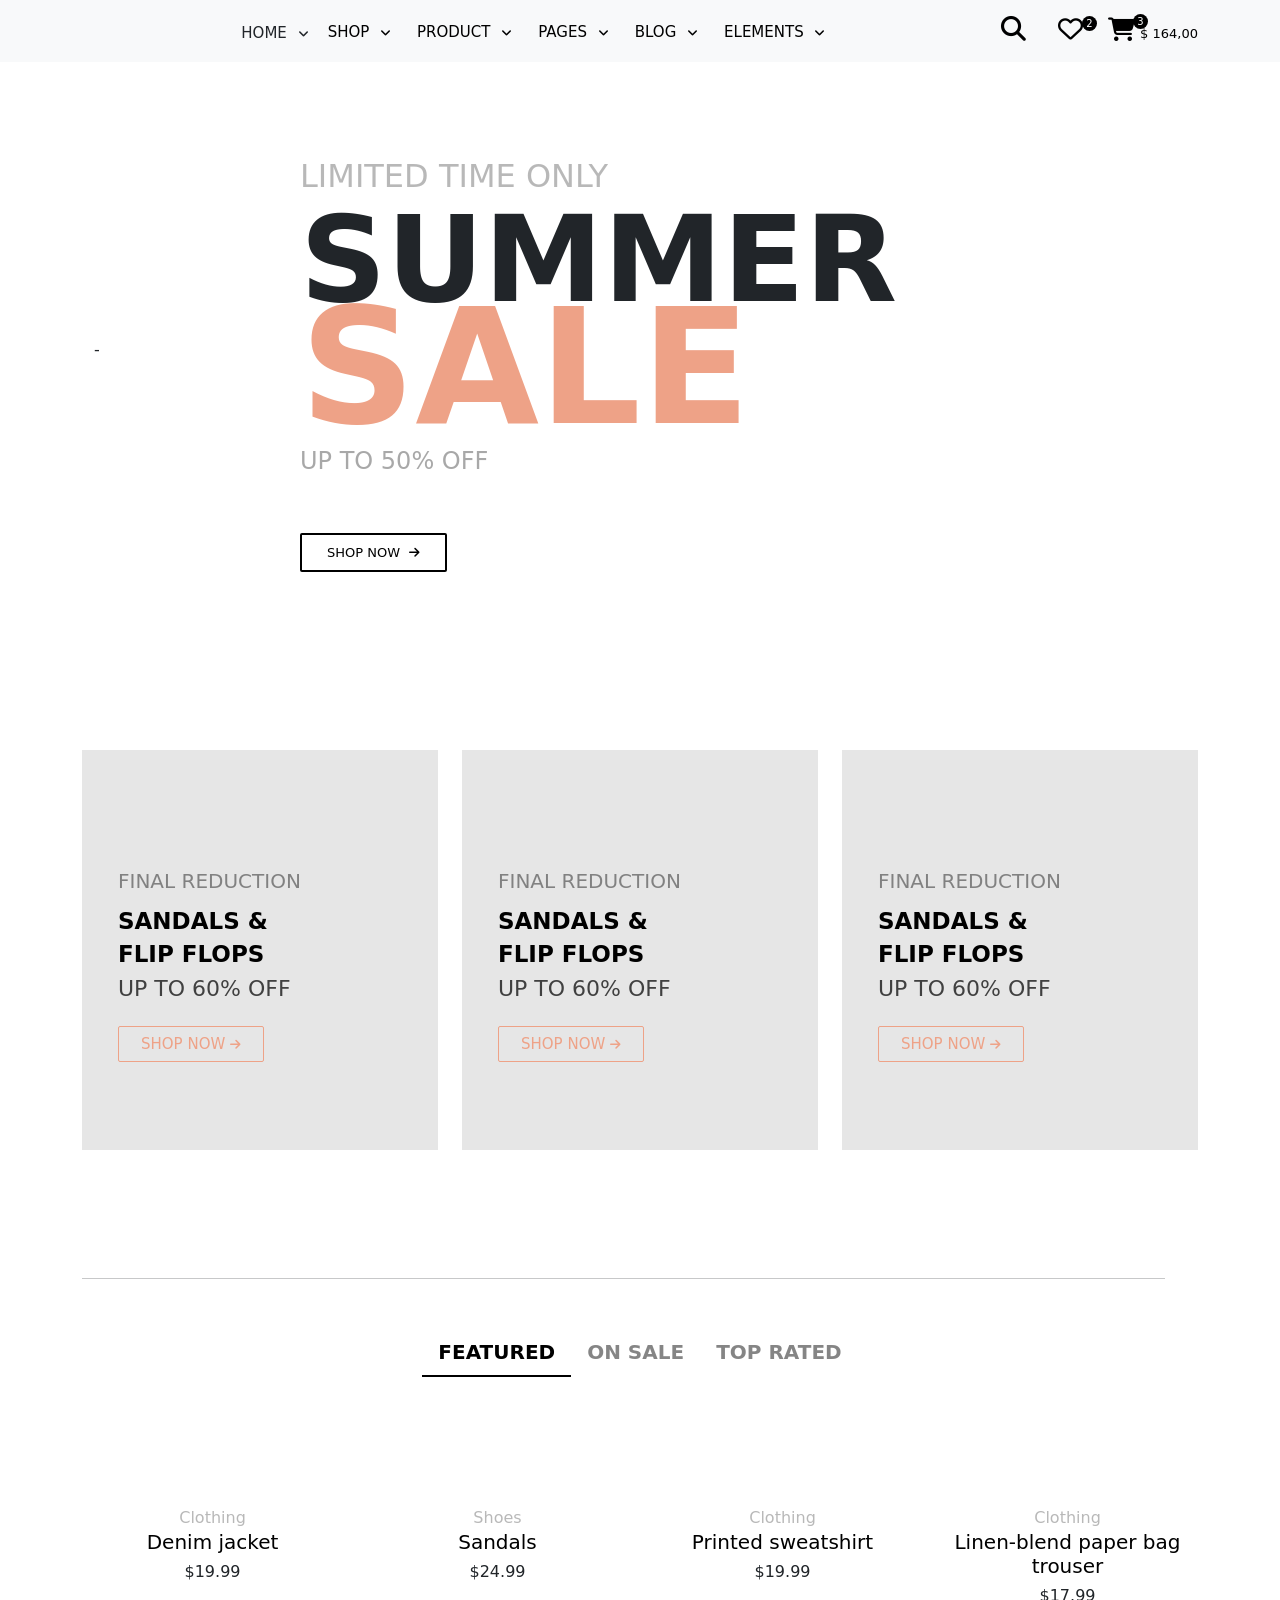
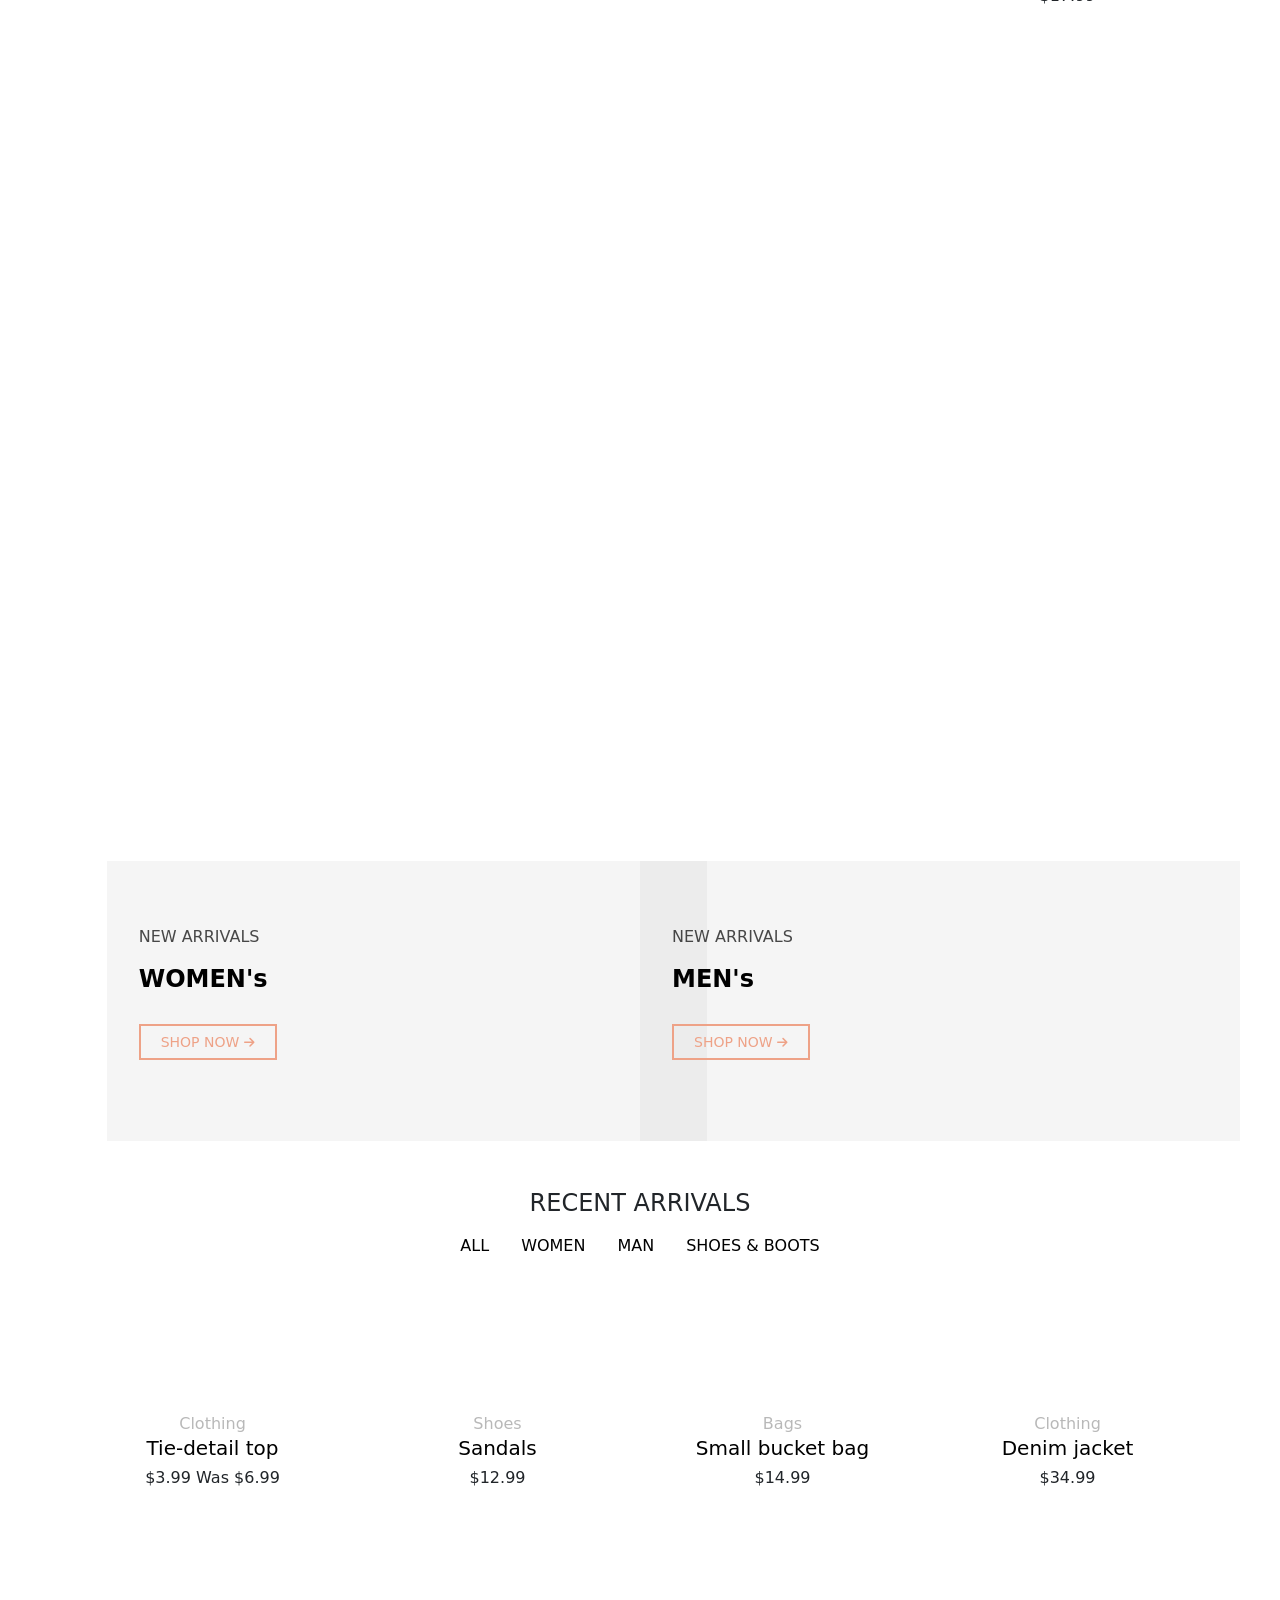
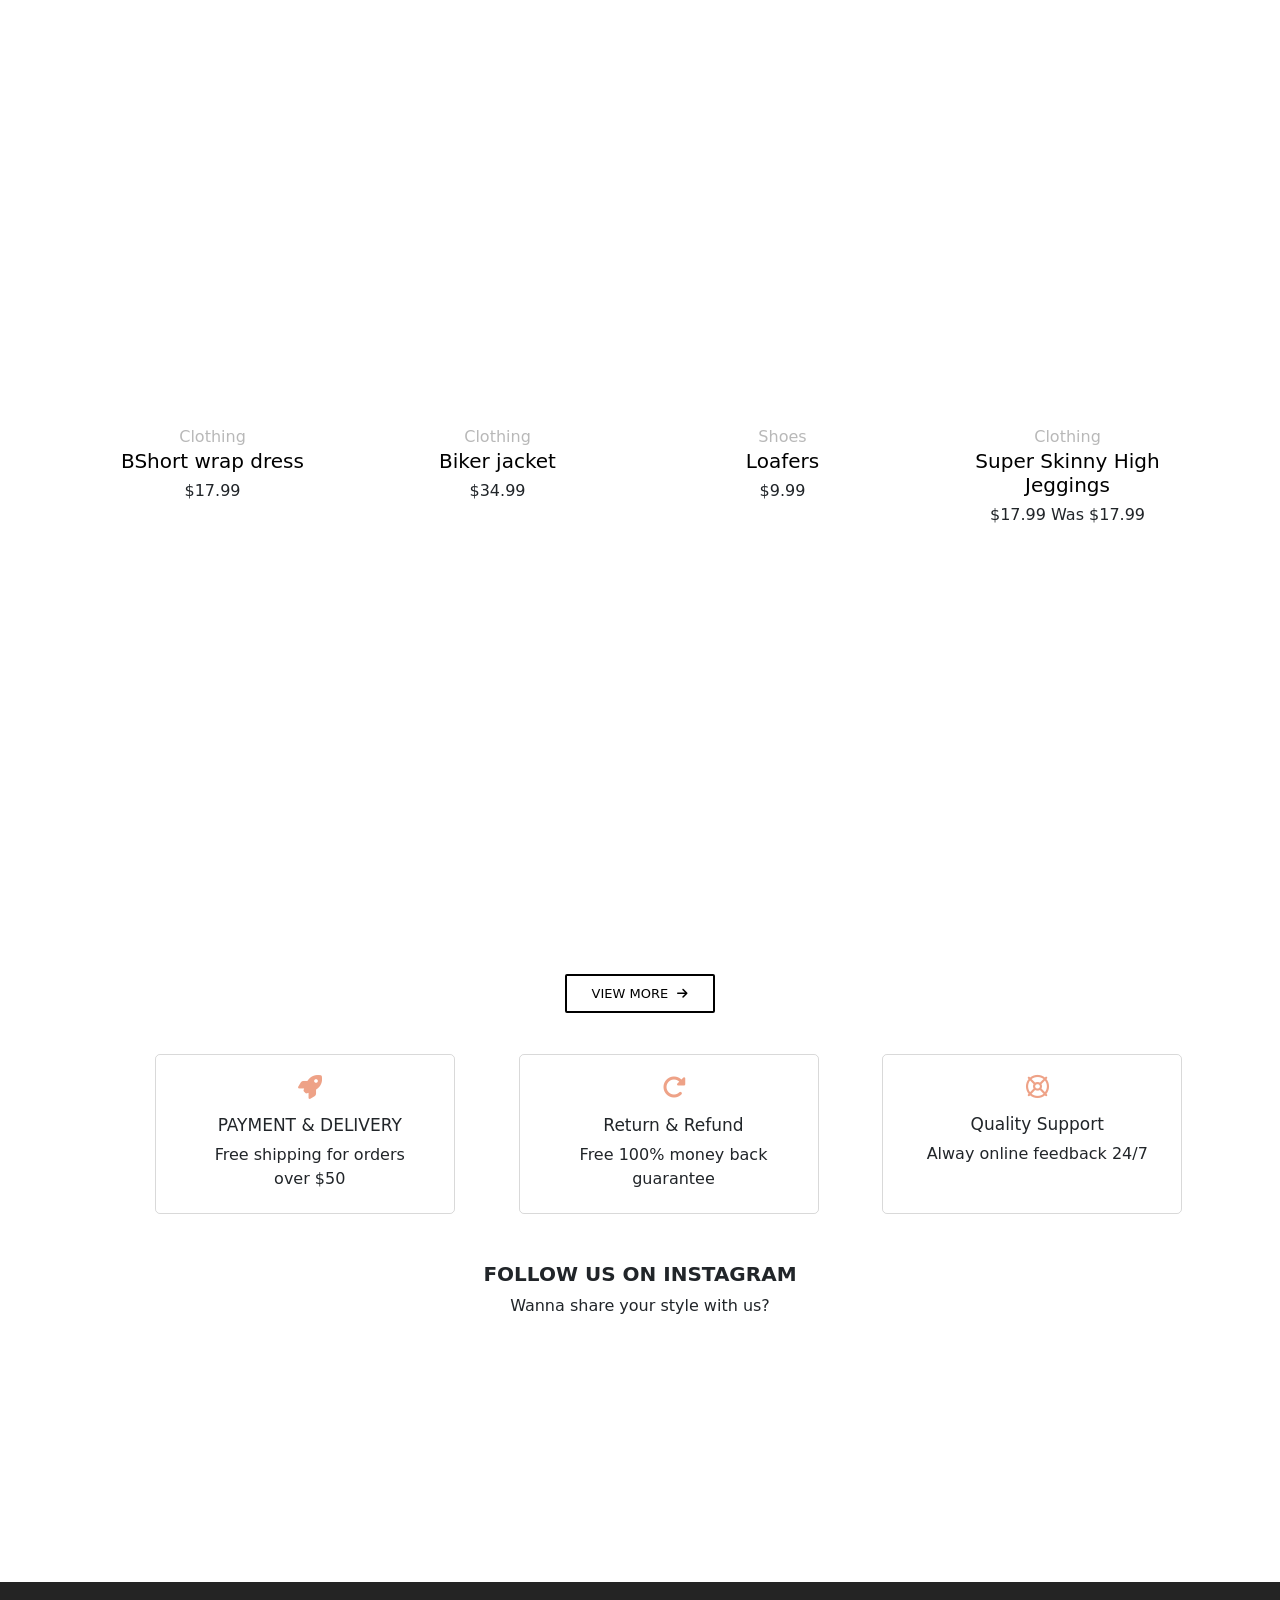
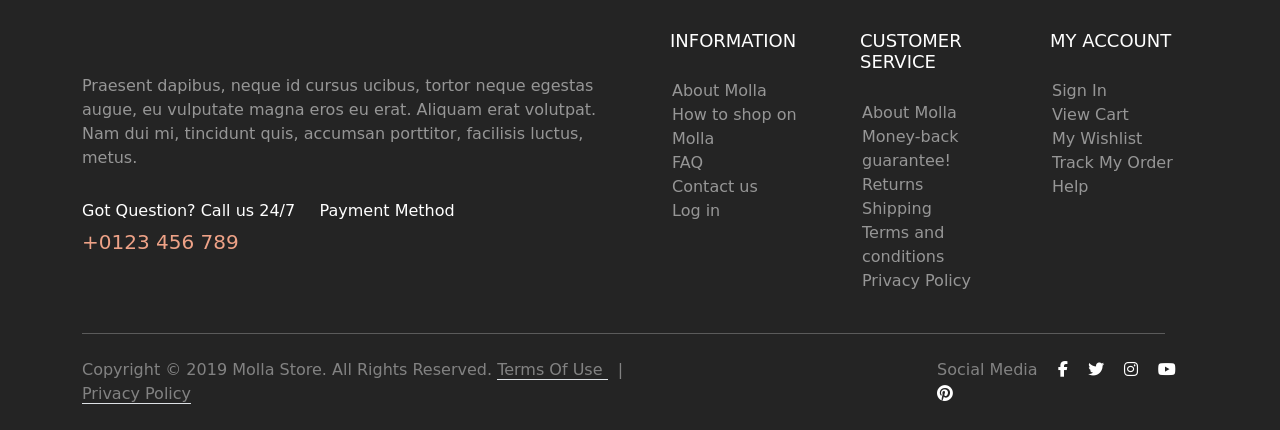
==== front/fashion-4/fashionFour.html @ f1d784cc "working on navbar1" ====
<!DOCTYPE html>
<html lang="en">

<head>
  <meta charset="UTF-8">
  <meta name="viewport" content="width=device-width, initial-scale=1.0">
  <title>Fashion1</title>
  <link rel="stylesheet" href="https://cdnjs.cloudflare.com/ajax/libs/twitter-bootstrap/5.3.2/css/bootstrap.min.css"
    integrity="sha512-b2QcS5SsA8tZodcDtGRELiGv5SaKSk1vDHDaQRda0htPYWZ6046lr3kJ5bAAQdpV2mmA/4v0wQF9MyU6/pDIAg=="
    crossorigin="anonymous" referrerpolicy="no-referrer" />
  <link rel="stylesheet" href="https://cdnjs.cloudflare.com/ajax/libs/font-awesome/6.5.1/css/all.min.css"
    integrity="sha512-DTOQO9RWCH3ppGqcWaEA1BIZOC6xxalwEsw9c2QQeAIftl+Vegovlnee1c9QX4TctnWMn13TZye+giMm8e2LwA=="
    crossorigin="anonymous" referrerpolicy="no-referrer" />
  <link rel="stylesheet" href="./stylecss/fashionFour_media.css">
  <link rel="stylesheet" href="./stylecss/fashionFour.css">
</head>

<body>
  <div class="first-navbar">
    <nav class="navbar navbar-expand-lg bg-light">

      <div class="container">

        <a class="navbar-brand" href="#">
          <img src="./image/logo.png" alt="">
        </a>
        <button class="navbar-toggler" type="button" data-bs-toggle="collapse" data-bs-target="#navbarNav"
          aria-controls="navbarNav" aria-expanded="false" aria-label="Toggle navigation">
          <span class="navbar-toggler-icon"></span>
        </button>
        <div class="collapse navbar-collapse" id="navbarNav">
          <div class="header">

            <ul class="navbar-nav ">
              <li class="nav-item">
                <!-- <a class="nav-link active" aria-current="page" href="#">HOME
                    <span><i class="fa-solid fa-angle-down"></i></span>

                </a> -->
                <div class="dropdown">
                  <button class="btn " type="button" id="dropdownMenuButton1" data-bs-toggle="dropdown"
                    aria-expanded="false">
                    HOME <span><i class="fa-solid fa-angle-down"></i></span>

                  </button>

                  <ul class="dropdown-menu mega_menu" aria-labelledby="dropdownMenuButton1">

                    <div class="row justify-content-evenly g-0 mt-3">
                      <div class="col-lg-12 col-md-12 col-sm">
                        <h6>CHOOSE YOUR DEMO</h6>

                      </div>
                      <div class=" col-sm-4 col-md-2 col-lg-2 mt-3">
                        <div class="demo_bg me-4">
                          <a href="" class="d-flex flex-column justify-content-center align-item-center overflow-hidden">
                            <span  class="fur" style="background-image: url(../fashion-4/image/demos/1.jpg);"></span>
                            <span>01-furniture store</span>
                            <!-- <img src="../fashion-4/image/demos/1.jpg" alt="" class="img-fluid"> -->

                            
                          
                          </a>
                        </div>
                        <!-- <div class="mega_menu_01">

                          <a href=""></a>
                        </div> -->
                      </div>
                      <div class="col-sm-4 col-md-2 col-lg-2 mt-3">
                        <div class="demo_bg ">
                          <a href="" class="d-flex flex-column justify-content-center align-item-center overflow-hidden">
                            <span  class="fur fur2" style="background-image: url(../fashion-4/image/demos/2.jpg);"></span>
                            <span>01-furniture store</span>
                            <!-- <img src="../fashion-4/image/demos/1.jpg" alt="" class="img-fluid"> -->

                            
                            <!-- <img src="../fashion-4/image/demos/2.jpg" alt="" class="img-fluid"> -->
                          </a>
                        </div>
                        <!-- <div class="mega_menu_01">

                          <a href="">02-furniture store</a>
                        </div> -->
                      </div>
                      <div class="col-sm-4 col-md-2 col-lg-2 mt-3">
                        <div class="demo_bg ">
                          <a href=""class="d-flex flex-column justify-content-center align-item-center overflow-hidden">
                            <span  class="fur fur3" style="background-image: url(../fashion-4/image/demos/3.jpg);"></span>
                            <span>01-furniture store</span>
                            <!-- <img src="../fashion-4/image/demos/1.jpg" alt="" class="img-fluid"> -->

                            
                            <!-- <img src="../fashion-4/image/demos/3.jpg" alt="" class="img-fluid"> -->
                          </a>
                        </div>
                        <!-- <div class="mega_menu_01">

                          <a href="">03-furniture store</a>
                        </div> -->
                      </div>
                      <div class="col-sm-4 col-md-2 col-lg-2 mt-3">
                        <div class="demo_bg ">
                          <a href="" class="d-flex flex-column justify-content-center align-item-center overflow-hidden">
                            <span  class="fur fur4" style="background-image: url(../fashion-4/image/demos/4.jpg);"></span>
                            <span>01-furniture store</span>
                            <!-- <img src="../fashion-4/image/demos/1.jpg" alt="" class="img-fluid"> -->

                            
                            <!-- <img src="../fashion-4/image/demos/4.jpg" alt="" class="img-fluid"> -->
                          </a>
                        </div>
                        <!-- <div class="mega_menu_01">

                          <a href="">04-furniture store</a>
                        </div> -->
                      </div>
                      <div class="col-sm-4 col-md-2 col-lg-2 mt-3">
                        <div class="demo_bg ">
                          <a href="" class="d-flex flex-column justify-content-center align-item-center overflow-hidden">
                            <span  class="fur fur5" style="background-image: url(../fashion-4/image/demos/5.jpg);"></span>
                            <span>01-furniture store</span>
                            <!-- <img src="../fashion-4/image/demos/1.jpg" alt="" class="img-fluid"> -->

                            
                            <!-- <img src="../fashion-4/image/demos/5.jpg" alt="" class="img-fluid"> -->
                          </a>
                        </div>
                        <!-- <div class="mega_menu_01">

                          <a href="">05-furniture store</a>
                        </div> -->
                      </div>
                    </div>
                    <div class="row justify-content-evenly g-0 mt-4">
                      <div class="col-lg-12 col-md-12 col-sm">
                      </div>
                      <div class="col-sm-4 col-md-2 col-lg-2">
                        <div class="demo_bg  me-4">
                          <a href="" class="d-flex flex-column justify-content-center align-item-center overflow-hidden">
                            <span  class="fur fur6",l style="background-image: url(../fashion-4/image/demos/6.jpg);"></span>
                            <span>06-furniture store</span>
                            <!-- <img src="../fashion-4/image/demos/1.jpg" alt="" class="img-fluid"> -->

                            </span>
                            <!-- <img src="../fashion-4/image/demos/6.jpg" alt="" class="img-fluid"> -->
                          </a>
                        </div>

                        <!-- <div class="mega_menu_01">

                          <a href="">06-furniture store</a>
                        </div> -->
                      </div>
                      <div class="col-sm-4 col-md-2 col-lg-2">
                        <div class="demo_bg ">
                          <a href="" class="d-flex flex-column justify-content-center align-item-end overflow-hidden">
                            <span  class="fur fur7" style="background-image: url(../fashion-4/image/demos/7.jpg);"></span>
                            <span>01-furniture store</span>
                            <!-- <img src="../fashion-4/image/demos/1.jpg" alt="" class="img-fluid"> -->

                            </span>
                            <!-- <img src="../fashion-4/image/demos/7.jpg" alt="" class="img-fluid"> -->
                          </a>
                        </div>
                        <!-- <div class="mega_menu_01">

                          <a href="">07-furniture store</a>
                        </div> -->
                      </div>
                      <div class="col-sm-4 col-md-2 col-lg-2">
                        <div class="demo_bg ">
                          <a href="" class="d-flex flex-column justify-content-center align-item-center overflow-hidden">
                            <span  class="fur fur8" style="background-image: url(../fashion-4/image/demos/8.jpg);"></span>
                            <span>08-furniture store</span>
                            <!-- <img src="../fashion-4/image/demos/1.jpg" alt="" class="img-fluid"> -->

                            </span>
                            <!-- <img src="../fashion-4/image/demos/8.jpg" alt="" class="img-fluid"> -->
                          </a>
                        </div>
                        <!-- <div class="mega_menu_01">

                          <a href="">08-furniture store</a>
                        </div> -->
                      </div>
                      <div class="col-sm-4 col-md-2 col-lg-2">
                        <div class="demo_bg ">
                          <a href="" class="d-flex flex-column justify-content-center align-item-center overflow-hidden">
                            <span  class="fur fur9" style="background-image: url(../fashion-4/image/demos/9.jpg);"></span>
                            <span>01-furniture store</span>
                            <!-- <img src="../fashion-4/image/demos/1.jpg" alt="" class="img-fluid"> -->

                            </span>
                            <!-- <img src="../fashion-4/image/demos/9.jpg" alt="" class="img-fluid"> -->
                          </a>
                        </div>
                        <!-- <div class="mega_menu_01">

                          <a href="">09-furniture store</a>
                        </div> -->
                      </div>
                      <div class="col-sm-4 col-md-2 col-lg-2">
                        <div class="demo_bg ">
                          <a href="" class="d-flex flex-column justify-content-center align-item-center overflow-hidden">
                            <span  class="fur fur10" style="background-image: url(../fashion-4/image/demos/10.jpg);"></span>
                            <span>01-furniture store</span>
                            <!-- <img src="../fashion-4/image/demos/1.jpg" alt="" class="img-fluid"> -->

                            </span>
                            <!-- <img src="../fashion-4/image/demos/10.jpg" alt="" class="img-fluid"> -->
                          </a>
                        </div>
                        <!-- <div class="mega_menu_01">

                          <a href="">10-furniture store</a>
                        </div> -->
                      </div>
                    </div>
                    <div class="mega-menu-action">
                      <a href="">VIEW ALL DEMOS
                        <span class="mega-menu-icon"><i class="fa-solid fa-arrow-right"></i></span>
                      </a>
                    </div>
                  </ul>
                </div>
              </li>

              <!-- ............................. -->
              <li class="nav-item dropdown ">
                <a class="nav-link " href="#" id="navbarDarkDropdownMenuLink" role="button"
                  data-bs-toggle="dropdown" aria-expanded="false">
                  SHOP <span><i class="fa-solid fa-angle-down"></i></span>
                </a>
                <ul class="dropdown-menu drop-add" aria-labelledby="navbarDarkDropdownMenuLink">
                 <div class="row ">
                  <div class="col-lg-4"> <li><a class="dropdown-item" href="#">SHOP WITH SIDEBAR</a></li>
                    <li><a class="dropdown-item" href="#">Shop List</a></li>
                    <li><a class="dropdown-item" href="#">Shop Grid 2 Columns</a></li>
                    <li><a class="dropdown-item" href="#">Shop Grid 3 Columns</a></li>
  
                    <li><a class="dropdown-item" href="#">Shop Grid 4 Columns</a></li>
  
                    <li><a class="dropdown-item" href="#">Shop Market</a></li></div>
                    <div class="col-lg-4">
                      <li><a class="dropdown-item" href="#">PRODUCT CATEGORY</a></li>
                      <li><a class="dropdown-item" href="#">Product Category Boxed</a></li>
    
                      <li><a class="dropdown-item" href="#">SHOP PAGES</a></li>
    
                      <li><a class="dropdown-item" href="#">Cart</a></li>
    
                      <li><a class="dropdown-item" href="#">Checkout</a></li>
                      <li><a class="dropdown-item" href="#">Wishlist</a></li>
    
                      <li><a class="dropdown-item" href="#">My Account</a></li>
                      <li><a class="dropdown-item" href="#">Lookbook</a></li>
                    </div>

                    <div class="col-lg-4">
                      <a href=""><img src="../fashion-4/image/banner-1.jpg" alt=""></a>
                    </div>
                </div>
               
                </ul>
              </li>
              <!-- dropdown-toggle -->
              <li class="nav-item dropdown">
                <a class="nav-link " href="#" id="navbarDarkDropdownMenuLink" role="button"
                  data-bs-toggle="dropdown" aria-expanded="false">
                  PRODUCT <span><i class="fa-solid fa-angle-down"></i></span>
                </a>
                <ul class="dropdown-menu drop-add2" aria-labelledby="navbarDarkDropdownMenuLink">
                  <div class="row">
                    <div class="col-lg-6"> <li><a class="dropdown-item" href="#">PRODUCTT DETAILS</a></li>
                      <li><a class="dropdown-item" href="#">Default</a></li>
                      <li><a class="dropdown-item" href="#">Centered</a></li>
                      <li><a class="dropdown-item" href="#">Extended Info</a></li>
    
                      <li><a class="dropdown-item" href="#">Gallery</a></li>
    
                      <li><a class="dropdown-item" href="#">Sticky Info</a></li>
                      <li><a class="dropdown-item" href="#">Boxed With Sidebar</a></li>
    
                      <li><a class="dropdown-item" href="#">Full Width</a></li>
                      <li><a class="dropdown-item" href="#">Masonry Sticky Info</a></li></div>
                 
                      <div class="col-lg-6">
                        <a href="">
                          <img src="../fashion-4/image/banner-2.jpg" alt="">
                        </a>
                      </div>
                </div>
                
                </ul>
              </li>
              <li class="nav-item dropdown">
                <a class="nav-link " href="#" id="navbarDarkDropdownMenuLink" role="button"
                  data-bs-toggle="dropdown" aria-expanded="false">
                  PAGES <span><i class="fa-solid fa-angle-down"></i></span>
                </a>
                <ul class="dropdown-menu " aria-labelledby="navbarDarkDropdownMenuLink">
                  <li><a class="dropdown-item" href="#">About</a></li>
                  <li><a class="dropdown-item" href="#">Contact</a></li>
                  <li><a class="dropdown-item" href="#">Login</a></li>
                  <li><a class="dropdown-item" href="#">FAQs</a></li>

                  <li><a class="dropdown-item" href="#">Error 404</a></li>
                  <li><a class="dropdown-item" href="#">Coming Soon </a></li>



                </ul>
              </li>
              <li class="nav-item dropdown">
                <a class="nav-link " href="#" id="navbarDarkDropdownMenuLink" role="button"
                  data-bs-toggle="dropdown" aria-expanded="false">
                  BLOG <span><i class="fa-solid fa-angle-down"></i></span>
                </a>
                <ul class="dropdown-menu " aria-labelledby="navbarDarkDropdownMenuLink">
                  <li><a class="dropdown-item" href="#">Classic</a></li>
                  <li><a class="dropdown-item" href="#">Listing</a></li>
                  <li><a class="dropdown-item" href="#">Grid</a></li>
                  <li><a class="dropdown-item" href="#">Masonry</a></li>
                  <li><a class="dropdown-item" href="#">Mask</a></li>
                  <li><a class="dropdown-item" href="#">Single Post</a></li>


                </ul>
              </li>
              <li class="nav-item dropdown">
                <a class="nav-link " href="#" id="navbarDarkDropdownMenuLink" role="button"
                  data-bs-toggle="dropdown" aria-expanded="false">
                  ELEMENTS <span><i class="fa-solid fa-angle-down"></i></span>
                </a>
                <ul class="dropdown-menu " aria-labelledby="navbarDarkDropdownMenuLink">
                  <li><a class="dropdown-item" href="#">Products</a></li>
                  <li><a class="dropdown-item" href="#">Typography</a></li>
                  <li><a class="dropdown-item" href="#">Titles</a></li>
                  <li><a class="dropdown-item" href="#">Banners</a></li>
                  <li><a class="dropdown-item" href="#">Product Catergory</a></li>
                  <li><a class="dropdown-item" href="#">Video Banners</a></li>
                  <li><a class="dropdown-item" href="#">Buttons</a></li>
                  <li><a class="dropdown-item" href="#">Accordions</a></li>
                  <li><a class="dropdown-item" href="#">Tabs</a></li>
                  <li><a class="dropdown-item" href="#">Testimonials</a></li>
                  <li><a class="dropdown-item" href="#">Blog Posts</a></li>
                  <li><a class="dropdown-item" href="#">Portfolio</a></li>
                  <li><a class="dropdown-item" href="#">Call to Action</a></li>

                  <li><a class="dropdown-item" href="#">Icon Boxes</a></li>


                </ul>
              </li>
           
            </ul>
          </div>

        </div>

        <div class="header_search">
          <a href="">
            <span><i class="fa-solid fa-magnifying-glass"></i></span>
          </a>
          <a href="">
            <span><i class="fa-regular fa-heart"></i></span>
            <span class="heart_text">3</span>
          </a>
          <!-- <div class="dropdown_cart"> -->
          <a href="">
            <span><i class="fa-solid fa-cart-shopping"></i></span>
            <span class="  cart_text">2</span>
            <span class="cart_doller">$ 164,00</span>
          </a>
          <!-- </div> -->
        </div>

      </div>

    </nav>
  </div>
  <!-- <div class="mega_menu">

<div class="row">
  <div class="col-lg-12">
    <h3>CHOOSE YOUR DEMO</h3>
  </div>

</div>
</div> -->

  <div class="intro_slide ">
    <div class="container d-flex align-middle">

      <div class="intro_text">
        <div class="row align-middle justify-content-center">
          <div class="col-lg-6 col-md-6 col-sm-6">
            <div class="intro-text-content">
              <div class="intro_text_head ">

                <h3 class="fs-2">LIMITED TIME ONLY </h3>
                <h1>SUMMER</h1>
                <h2>SALE</h2>
              </div>
              <div class="intro-subtitle ">
                <h4>UP TO 50% OFF</h4>
              </div>
              <div class="intro-button ">
                <a href="">SHOP NOW
                  <span class="icon-long-arrow-right"><i class="fa-solid fa-arrow-right"></i></span>
                </a>
              </div>
            </div>
          </div>

          <div class="col-lg-6 col-md-6 col-sm-6 ">
            <div class="img-1_imgbox">
              <img src="./image/img-1.png" alt="" class="img-fluid">
            </div>
          </div> -
        </div>

      </div>
    </div>
  </div>
  <!-- <div class="row">
   
  </div> -->
  <div class="intro-slider">
    <div class="container">
      <div class="row">
        <div class=" col-sm-12 col-md-4  col-lg-4">
          <div class="banner-overlay">
            <div class="row align-item-center justify-content-center">
              <div class=" col-lg-12">
                <div class="banner-content">
                  <h4><a href="">
                      FINAL REDUCTION
                    </a>
                  </h4>
                  <h3><a href="">
                      SANDALS & <br>
                      FLIP FLOPS <br>
                      <span>UP TO 60% OFF</span>
                    </a>

                  </h3>
                  <div class="banner-btn">
                    <a href="">SHOP NOW
                      <span><i class="fa-solid fa-arrow-right"></i></span>
                    </a>
                  </div>

                </div>
              </div>
            </div>
          </div>

        </div>
        <div class=" col-sm-12 col-md-4 col-lg-4 ">
          <div class="banner-overlay two">
            <div class="row align-item-center justify-content-center">
              <div class="col-lg-12">
                <div class="banner-content">
                  <h4><a href="">
                      FINAL REDUCTION
                    </a>
                  </h4>
                  <h3><a href="">
                      SANDALS & <br>
                      FLIP FLOPS <br>
                      <span>UP TO 60% OFF</span>
                    </a>

                  </h3>
                  <div class="banner-btn">
                    <a href="">SHOP NOW
                      <span><i class="fa-solid fa-arrow-right"></i></span>
                    </a>
                  </div>

                </div>
              </div>
            </div>
          </div>

        </div>
        <div class="col-sm-12 col-md-4 col-lg-4 ">
          <div class="banner-overlay three">
            <div class="row align-item-center justify-content-center">
              <div class="col-lg-12">
                <div class="banner-content">
                  <h4><a href="">
                      FINAL REDUCTION
                    </a>
                  </h4>
                  <h3><a href="">
                      SANDALS & <br>
                      FLIP FLOPS <br>
                      <span>UP TO 60% OFF</span>
                    </a>

                  </h3>
                  <div class="banner-btn">
                    <a href="">SHOP NOW
                      <span><i class="fa-solid fa-arrow-right"></i></span>
                    </a>
                  </div>

                </div>
              </div>
            </div>
          </div>

        </div>

      </div>
    </div>

    <div class="container ">

      <div class="row my-5 mx-0 justify-content-around">
        <div class="col-6 col-sm-6 m-sm-2 col-md-3 col-lg-2 m-md-0  text-center">
          <div class="owl-stage-outer mt-2">
            <img src="../fashion-4/image/brands/1.png" alt="">

          </div>

        </div>
        <div class="col-6 col-sm-4 m-sm-2 col-md-3 col-lg-2 m-md-0  text-center">
          <div class="owl-stage-outer mt-2">
            <img src="../fashion-4/image/brands/2.png" alt="">

          </div>

        </div>
        <div class="col-6 col-sm-4  m-sm-2 col-md-3 col-lg-2 m-md-0  text-center">
          <div class="owl-stage-outer mt-2">
            <img src="../fashion-4/image/brands/3.png" alt="">

          </div>

        </div>
        <div class="col-6 col-sm-4 m-sm-2 col-md-3 col-lg-2 m-md-0  text-center">
          <div class="owl-stage-outer">
            <img src="../fashion-4/image/brands/4.png" alt="">

          </div>

        </div>
        <div class="col-6 col-sm-4 m-sm-2 col-md-3 col-lg-2 m-md-0  text-center">
          <div class="owl-stage-outer">
            <img src="../fashion-4/image/brands/5.png" alt="">

          </div>

        </div>
        <div class="col-6 col-sm-4 m-sm-2 col-md-3 col-lg-2 m-md-0  text-center">
          <div class="owl-stage-outer mt-2">
            <img src="../fashion-4/image/brands/6.png" alt="">

          </div>

        </div>

      </div>
      <hr class="owl-stage-line">
    </div>

  </div>


<!-- ....featured onsale section....... -->

  <div class="container ">
    <div class="ul_list">

      <ul class="nav nav-tabs" id="myTab" role="tablist ">

        <li class="nav-item" role="presentation">
          <button class="nav-link active" id="home-tab" data-bs-toggle="tab" data-bs-target="#home" type="button"
            role="tab" aria-controls="home" aria-selected="true">FEATURED</button>
        </li>
        <li class="nav-item" role="presentation">
          <button class="nav-link" id="profile-tab" data-bs-toggle="tab" data-bs-target="#profile" type="button"
            role="tab" aria-controls="profile" aria-selected="false">ON SALE</button>
        </li>
        <li class="nav-item" role="presentation">
          <button class="nav-link" id="contact-tab" data-bs-toggle="tab" data-bs-target="#contact" type="button"
            role="tab" aria-controls="contact" aria-selected="false">TOP RATED</button>
        </li>
      </ul>
    </div>
    <div class="tab-content" id="myTabContent">
      <div class="tab-pane fade show active" id="home" role="tabpanel" aria-labelledby="home-tab">


        <div class="row mt-5">
          <div class="col-lg-3 col-md-6 col-sm-6">
            <div class="product-media-2">

              <div class="product-media">
                <a href="">
                  <img src="../fashion-4/image/products/product-1-1.jpg" alt="" class="product-image">
                  <img src="../fashion-4/image/products/product-1-2.jpg" alt="" class="product-image-hover">
                </a>

              </div>
              <!-- <div class="product-media-position">
                <a href="">
                  <span>Add To Wishlist</span>
                  <i class="fa-regular fa-heart"></i>
                </a>
              </div> -->
               <div class="product-media-position">
                <a href="" class="">
                  <span class="addOne"><i class="fa-regular fa-heart"></i> <span class="wish">Add To Wishlist</span></span>
                 
                </a>
                      </div>   

              <div class="product-action-vertical">
                <a href="">
                  <span class="product-action-cart"><i class="fa-solid fa-cart-shopping"></i></span>
                  ADD TO CART
                </a>

              </div>
              <div class="product-body">
                <div class="product-body-head">
                  <a href="">Clothing</a>
                </div>
                <div class="product_title">
                  <h5><a href="">Denim jacket

                    </a></h5>
                </div>
                <h6>$19.99</h6>
                <div class="product-price">
                </div>
                <div class="product-nav ">

                  <div class="container">
                    <div class="product-nav-thumb-main">

                      <div class="row justify-content-center mt-3">
                        <div class=" col-sm-3 col-2  col-md-4 col-lg-2 ">

                          <div class="product-nav-thumbs">
                            <a href="">
                              <img src="../fashion-4/image/products/product-1-thumb.jpg" alt="">
                            </a>
                          </div>

                        </div>
                        <div class="col-sm-3  col-2 col-md-4 col-lg-2">
                          <div class="product-nav-thumbs">
                            <a href="">
                              <img src="../fashion-4/image/products/product-1-2-thumb.jpg" alt="">
                            </a>
                          </div>

                        </div>
                        <div class="col-sm-3 col-2  col-md-4 col-lg-2">
                          <div class="product-nav-thumbs">
                            <a href="">
                              <img src="../fashion-4/image/products/product-1-3-thumb.jpg" alt="">
                            </a>
                          </div>

                        </div>

                      </div>
                    </div>
                  </div>
                </div>

              </div>


            </div>


          </div>
          <div class="col-lg-3 col-md-6 col-sm-6">
            <div class="product-media-2">

              <div class="product-media">
                <a href="">
                  <img src="../fashion-4/image/products/product-2-1.jpg" alt="" class="product-image">
                  <img src="../fashion-4/image/products/product-2-2.jpg" alt="" class="product-image-hover">
                </a>

              </div>
              <div class="product-media-position">
                <a href="" class="">
                  <span class="addOne"><i class="fa-regular fa-heart"></i> <span class="wish">Add To Wishlist</span></span>
                 
                </a>
              </div>
             
              <div class="product-action-vertical">
                <a href="">
                  <span class="product-action-cart"><i class="fa-solid fa-cart-shopping"></i></span>
                  ADD TO CART
                </a>

              </div>
              <div class="product-body">
                <div class="product-body-head">
                  <a href="">Shoes</a>
                </div>
                <div class="product_title">
                  <h5><a href="">Sandals

                    </a></h5>
                </div>

                <div class="product-price">
                  <h6>$24.99</h6>
                </div>
              </div>
            </div>
          </div>
          <div class="col-lg-3 col-md-6 col-sm-6">
            <div class="product-media-2">

              <div class="product-media">
                <a href="">
                  <img src="../fashion-4/image/products/product-3-1.jpg" alt="" class="product-image">
                  <img src="../fashion-4/image/products/product-3-2.jpg" alt="" class="product-image-hover">
                </a>

              </div>
              <div class="product-media-position">
                <a href="" class="">
                  <span class="addOne"><i class="fa-regular fa-heart"></i> <span class="wish">Add To Wishlist</span></span>
                </a>
              </div>
              <div class="product-action-vertical">
                <a href="">
                  <span class="product-action-cart"><i class="fa-solid fa-cart-shopping"></i></span>
                  ADD TO CART
                </a>

              </div>
              <div class="product-body">
                <div class="product-body-head">
                  <a href="">Clothing</a>
                </div>
                <div class="product_title">
                  <h5><a href="">Printed sweatshirt

                    </a></h5>
                </div>

                <div class="product-price">
                  <h6>$19.99</h6>
                </div>
              </div>
            </div>
          </div>
          <div class="col-lg-3 col-md-6 col-sm-6">
            <div class="product-media-2">

              <div class="product-media">
                <a href="">
                  <img src="../fashion-4/image/products/product-4-1.jpg" alt="" class="product-image">
                  <img src="../fashion-4/image/products/product-4-2.jpg" alt="" class="product-image-hover">
                </a>

              </div>
              <div class="product-media-position">
                <a href="" class="">
                  <span class="addOne"><i class="fa-regular fa-heart"></i> <span class="wish">Add To Wishlist</span></span>
                 
                </a>
              </div>
              <div class="product-action-vertical">
                <a href="">
                  <span class="product-action-cart"><i class="fa-solid fa-cart-shopping"></i></span>
                  ADD TO CART
                </a>

              </div>
              <div class="product-body">
                <div class="product-body-head">
                  <a href="">Clothing</a>
                </div>
                <div class="product_title">
                  <h5><a href="">Linen-blend paper bag <br>trouser

                    </a></h5>
                </div>
                <h6>$17.99</h6>

                <div class="product-price">
                </div>
                <div class="product-nav ">

                  <div class="container">
                    <div class="product-nav-thumb-main">

                      <div class="row justify-content-center mt-3">
                        <div class="col-sm-3 col-md-4  col-lg-2 ">

                          <div class="product-nav-thumbs">
                            <a href="">
                              <img src="../fashion-4/image/products/product-4-thumb.jpg" alt="">
                            </a>
                          </div>

                        </div>
                        <div class="col-sm-3 col-md-4 col-lg-2  ">
                          <div class="product-nav-thumbs">
                            <a href="">
                              <img src="../fashion-4/image/products/product-4-2-thumb.jpg" alt="">
                            </a>
                          </div>
                        </div>
                      </div>
                    </div>
                  </div>
                </div>
              </div>
            </div>
          </div>
        </div>
      </div>
      <div class="tab-pane fade" id="profile" role="tabpanel" aria-labelledby="profile-tab">
        <div class="row">
          <div class="col-lg-3 col-md-6 col-sm-6">
            <div class="product-media-2">

              <div class="product-media">
                <a href="">
                  <img src="../fashion-4/image/products/product-2-1.jpg" alt="" class="product-image">
                  <img src="../fashion-4/image/products/product-2-2.jpg" alt="" class="product-image-hover">
                </a>

              </div>
              <div class="product-media-position">
                <a href="" class="">
                  <span class="addOne"><i class="fa-regular fa-heart"></i> <span class="wish">Add To Wishlist</span></span>
                 
                </a>
              </div>
              <div class="product-action-vertical">
                <a href="">
                  <span class="product-action-cart"><i class="fa-solid fa-cart-shopping"></i></span>
                  ADD TO CART
                </a>

              </div>
              <div class="product-body">
                <div class="product-body-head">
                  <a href="">Shoes</a>
                </div>
                <div class="product_title">
                  <h5><a href="">Sandals

                    </a></h5>
                </div>

                <div class="product-price">
                  <h6>$24.99</h6>
                </div>
              </div>
            </div>
          </div>
          <div class="col-lg-3 col-md-6 col-sm-6">
            <div class="product-media-2">

              <div class="product-media">
                <a href="">
                  <img src="../fashion-4/image/products/product-3-1.jpg" alt="" class="product-image">
                  <img src="../fashion-4/image/products/product-3-2.jpg" alt="" class="product-image-hover">
                </a>

              </div>
              <div class="product-media-position">
                <a href="">
                  <span>Add To Wishlist</span>
                  <i class="fa-regular fa-heart"></i>
                </a>
              </div>
              <div class="product-action-vertical">
                <a href="">
                  <span class="product-action-cart"><i class="fa-solid fa-cart-shopping"></i></span>
                  ADD TO CART
                </a>

              </div>
              <div class="product-body">
                <div class="product-body-head">
                  <a href="">Clothing</a>
                </div>
                <div class="product_title">
                  <h5><a href="">Printed sweatshirt

                    </a></h5>
                </div>

                <div class="product-price">
                  <h6>$19.99</h6>
                </div>
              </div>
            </div>
          </div>

        </div>
      </div>
      <div class="tab-pane fade" id="contact" role="tabpanel" aria-labelledby="contact-tab">
        <div class="row mt-5">

          <div class="col-lg-3 col-md-6 col-sm-6">
            <div class="product-media-2">

              <div class="product-media">
                <a href="">
                  <img src="../fashion-4/image/products/product-2-1.jpg" alt="" class="product-image">
                  <img src="../fashion-4/image/products/product-2-2.jpg" alt="" class="product-image-hover">
                </a>
              </div>
              <div class="product-media-position">
                <a href="" class="">
                  <span class="addOne"><i class="fa-regular fa-heart"></i> <span class="wish">Add To Wishlist</span></span>
                 
                </a>
              </div>
             
              <div class="product-action-vertical">
                <a href="">
                  <span class="product-action-cart"><i class="fa-solid fa-cart-shopping"></i></span>
                  ADD TO CART
                </a>
              </div>
              <div class="product-body">
                <div class="product-body-head">
                  <a href="">Shoes</a>
                </div>
                <div class="product_title">
                  <h5><a href="">Sandals
                    </a></h5>
                </div>
                <div class="product-price">
                  <h6>$24.99</h6>
                </div>
              </div>
            </div>
          </div>
          <div class="col-lg-3 col-md-6 col-sm-6">
            <div class="product-media-2">

              <div class="product-media">
                <a href="">
                  <img src="../fashion-4/image/products/product-3-1.jpg" alt="" class="product-image">
                  <img src="../fashion-4/image/products/product-3-2.jpg" alt="" class="product-image-hover">
                </a>

              </div>
              <div class="product-media-position">
                <a href="" class="">
                  <span class="addOne"><i class="fa-regular fa-heart"></i> <span class="wish">Add To Wishlist</span></span>
                 
                </a>
              </div>
             
              <div class="product-action-vertical">
                <a href="">
                  <span class="product-action-cart"><i class="fa-solid fa-cart-shopping"></i></span>
                  ADD TO CART
                </a>

              </div>
              <div class="product-body">
                <div class="product-body-head">
                  <a href="">Clothing</a>
                </div>
                <div class="product_title">
                  <h5><a href="">Printed sweatshirt

                    </a></h5>
                </div>

                <div class="product-price">
                  <h6>$19.99</h6>
                </div>
              </div>
            </div>
          </div>
          <div class="col-lg-3 col-md-6 col-sm-6">
            <div class="product-media-2">

              <div class="product-media">
                <a href="">
                  <img src="../fashion-4/image/products/product-4-1.jpg" alt="" class="product-image">
                  <img src="../fashion-4/image/products/product-4-2.jpg" alt="" class="product-image-hover">
                </a>

              </div>
              <div class="product-media-position">
                <a href="" class="">
                  <span class="addOne"><i class="fa-regular fa-heart"></i> <span class="wish">Add To Wishlist</span></span>
                 
                </a>
              </div>
              
              <div class="product-action-vertical">
                <a href="">
                  <span class="product-action-cart"><i class="fa-solid fa-cart-shopping"></i></span>
                  ADD TO CART
                </a>

              </div>
              <div class="product-body">
                <div class="product-body-head">
                  <a href="">Clothing</a>
                </div>
                <div class="product_title">
                  <h5><a href="">Linen-blend paper bag <br>trouser

                    </a></h5>
                </div>
                <h6>$17.99</h6>

                <div class="product-price">
                </div>
                <div class="product-nav ">

                  <div class="container">
                    <div class="product-nav-thumb-main">

                      <div class="row justify-content-center mt-3">
                        <div class="col-lg-2 col-md-4 col-sm-12">

                          <div class="product-nav-thumbs">
                            <a href="">
                              <img src="../fashion-4/image/products/product-4-thumb.jpg" alt="">
                            </a>
                          </div>

                        </div>
                        <div class="col-lg-2 col-md-4 col-sm-12">
                          <div class="product-nav-thumbs">
                            <a href="">
                              <img src="../fashion-4/image/products/product-4-2-thumb.jpg" alt="">
                            </a>
                          </div>
                        </div>
                      </div>
                    </div>
                  </div>
                </div>
              </div>
            </div>
          </div>
        </div>
      </div>

    </div>
  </div>
  <!-- </div> -->

<!-- ........................  -->
  <!-- trending -->
  <!-- ................  -->
  <div class="trend">
    <div class="row align-center justify-content-evenly mt-5">
      <div class="col-lg-4 col-md-12 col-sm-12">
        <div class="banner-content">
          <h6><a href="">TRENDING</a></h6>
          <h1><a href="">NEW LEAGUE</a></h1>
          <p>Lorem ipsum, dolor sit amet consectetur adipisicing elit. Cupiditate veniam nemo adipisci nesciunt illo
            aspernatur dolorem distinctio numquam aliquam ratione.</p>
          <a href="" class="trand-btn">SHOP NOW
            <span><i class="fa-solid fa-arrow-right"></i></span>
          </a>
        </div>
      </div>
    </div>
  </div>
<!-- ..............................  -->
  <!-- section: man and women -->
  <!-- ...............................  -->
  <div class=" new-arrivals">
    <div class="row g-0 align-center justify-content-center my-4">
      <div class="col-md-6 col-lg-5">
        <div class="banner-overlay-backimg">
          <div class="row">
            <div class="col-lg-4">
              <div class="banner-text">
                <p><a href="">NEW ARRIVALS</a></p>
                <h4><a href="">WOMEN's</a></h4>
                <a href="" class="new-arrival-btn">SHOP NOW <span><i class="fa-solid fa-arrow-right"></i></span></a>
              </div>
            </div>

          </div>
        </div>
      </div>
      <div class="col-md-6 col-lg-5">
        <div class="banner-overlay-backimg banner-6">
          <div class="row">
            <div class="col-lg-4">
              <div class="banner-text">
                <p><a href="">NEW ARRIVALS</a></p>
                <h4><a href="">MEN's</a></h4>
                <a href="" class="new-arrival-btn">SHOP NOW <span><i class="fa-solid fa-arrow-right"></i></span></a>
              </div>
            </div>

          </div>

        </div>
      </div>

    </div>

  </div>

<!-- ...................................... -->

  <!-- recent arrivals -->
  
  <!-- ....................................... -->


      <div class="row mt-5">
        <div class="col-lg-12 text-center">
          <div class="heading-arrivals">
            <h4>RECENT ARRIVALS</h4>
          </div>
        </div>

      </div>
   <div class="ul-list d-flex justify-content-center">

    <ul class="nav nav-pills mb-3" id="pills-tab" role="tablist">
    <li class="nav-item" role="presentation">
      <button class="nav-link active" id="pills-home-tab" data-bs-toggle="pill" data-bs-target="#pills-home" type="button" role="tab" aria-controls="pills-home" aria-selected="true">ALL</button>
    </li>
    <li class="nav-item" role="presentation">
      <button class="nav-link" id="pills-profile-tab" data-bs-toggle="pill" data-bs-target="#pills-profile" type="button" role="tab" aria-controls="pills-profile" aria-selected="false">WOMEN</button>
    </li>
    <li class="nav-item" role="presentation">
      <button class="nav-link" id="pills-contact-tab" data-bs-toggle="pill" data-bs-target="#pills-contact" type="button" role="tab" aria-controls="pills-contact" aria-selected="false">MAN</button>
    </li>
    <li class="nav-item" role="presentation">
      <button class="nav-link" id="pills-shoes-tab" data-bs-toggle="pill" data-bs-target="#pills-shoes" type="button" role="tab" aria-controls="pills-shoes" aria-selected="false">SHOES & BOOTS</button>
    </li>
  </ul>
</div>

  <div class="tab-content" id="pills-tabContent">
    <div class="tab-pane fade show active" id="pills-home" role="tabpanel" aria-labelledby="pills-home-tab">
      <div class="container">

        <div class="row mt-5 ">
          <div class="col-lg-3 col-md-6 col-sm-6">
            <div class="product-media-2">

              <div class="product-media">
                <a href="">
                  <img src="../fashion-4/image/products/product-5-1.jpg" alt="" class="product-image">
                  <img src="../fashion-4/image/products/product-5-2.jpg" alt="" class="product-image-hover">
                </a>

              </div>
              <div class="product-media-position">
                <a href="" class="">
                  <span class="addOne"><i class="fa-regular fa-heart"></i> <span class="wish">Add To Wishlist</span></span>
                 
                </a>
              </div>
              <div class="product-action-vertical">
                <a href="">
                  <span class="product-action-cart"><i class="fa-solid fa-cart-shopping"></i></span>
                  ADD TO CART
                </a>

              </div>
              <div class="product-body">
                <div class="product-body-head">
                  <a href="">Clothing</a>
                </div>
                <div class="product_title">
                  <h5><a href="">Tie-detail top

                    </a></h5>
                </div>
                <h6>$3.99 <span>Was $6.99</span></h6>

                <div class="product-price">
                </div>
              </div>
            </div>
          </div>
          <div class="col-lg-3 col-md-6 col-sm-6">
            <div class="product-media-2">

              <div class="product-media">
                <a href="">
                  <img src="../fashion-4/image/products/product-6-1.jpg" alt="" class="product-image">
                  <img src="../fashion-4/image/products/product-6-2.jpg" alt="" class="product-image-hover">
                </a>

              </div>
              <div class="product-media-position">
                <a href="" class="">
                  <span class="addOne"><i class="fa-regular fa-heart"></i> <span class="wish">Add To Wishlist</span></span>
                 
                </a>
              </div>
              <div class="product-action-vertical">
                <a href="">
                  <span class="product-action-cart"><i class="fa-solid fa-cart-shopping"></i></span>
                  ADD TO CART
                </a>

              </div>
              <div class="product-body">
                <div class="product-body-head">
                  <a href="">Shoes</a>
                </div>
                <div class="product_title">
                  <h5><a href="">Sandals

                    </a></h5>
                </div>

                <div class="product-price">
                  <h6>$12.99</h6>
                </div>
              </div>
            </div>

          </div>
          <div class="col-lg-3 col-md-6 col-sm-6">
            <div class="product-media-2">

              <div class="product-media">
                <a href="">
                  <img src="../fashion-4/image/products/product-7-1.jpg" alt="" class="product-image">
                  <img src="../fashion-4/image/products/product-7-2.jpg" alt="" class="product-image-hover">
                </a>

              </div>
              <div class="product-media-position">
                <a href="" class="">
                  <span class="addOne"><i class="fa-regular fa-heart"></i> <span class="wish">Add To Wishlist</span></span>
                 
                </a>
              </div>
              <div class="product-action-vertical">
                <a href="">
                  <span class="product-action-cart"><i class="fa-solid fa-cart-shopping"></i></span>
                  ADD TO CART
                </a>
              </div>
              <div class="product-body">
                <div class="product-body-head">
                  <a href="">Bags</a>
                </div>
                <div class="product_title">
                  <h5><a href="">Small bucket bag

                    </a></h5>
                </div>

                <div class="product-price">
                  <h6>$14.99</h6>
                </div>
                <div class="product-nav ">

                  <div class="container">
                    <div class="product-nav-thumb-main">

                      <div class="row justify-content-center mt-3">
                        <div class="col-sm-3 col-lg-2 col-md-4 ">

                          <div class="product-nav-thumbs">
                            <a href="">
                              <img src="../fashion-4/image/products/product-7-thumb.jpg" alt="">
                            </a>
                          </div>

                        </div>
                        <div class="col-sm-3 col-lg-2 col-md-4 ">
                          <div class="product-nav-thumbs">
                            <a href="">
                              <img src="../fashion-4/image/products/product-7-2-thumb.jpg" alt="">
                            </a>
                          </div>
                        </div>
                      </div>
                    </div>
                  </div>
                </div>
              </div>
            </div>
          </div>
          <div class="col-lg-3 col-md-6 col-sm-6">
            <div class="product-media-2">

              <div class="product-media">
                <a href="">
                  <img src="../fashion-4/image/products/product-8-1.jpg" alt="" class="product-image">
                  <img src="../fashion-4/image/products/product-8-2.jpg" alt="" class="product-image-hover">
                </a>
              </div>
              <div class="product-media-position">
                <a href="" class="">
                  <span class="addOne"><i class="fa-regular fa-heart"></i> <span class="wish">Add To Wishlist</span></span>
                 
                </a>
              </div>
              <div class="product-action-vertical">
                <a href="">
                  <span class="product-action-cart"><i class="fa-solid fa-cart-shopping"></i></span>
                  ADD TO CART
                </a>

              </div>
              <div class="product-body">
                <div class="product-body-head">
                  <a href="">Clothing</a>
                </div>
                <div class="product_title">
                  <h5><a href="">Denim jacket

                    </a></h5>
                </div>
                <h6>$34.99</h6>

                <div class="product-price">
                </div>
              </div>
            </div>
          </div>
        </div>
      </div>
      <div class="container">
        <div class="row mt-5 justify-content-center">
          <div class="col-lg-3 col-md-6 col-sm-6">
            <div class="product-media-2">

              <div class="product-media">
                <a href="">
                  <img src="../fashion-4/image/products/product-9-1.jpg" alt="" class="product-image">
                  <img src="../fashion-4/image/products/product-9-2.jpg" alt="" class="product-image-hover">
                </a>
              </div>
              <div class="product-media-position">
                <a href="" class="">
                  <span class="addOne"><i class="fa-regular fa-heart"></i> <span class="wish">Add To Wishlist</span></span>
                 
                </a>
              </div>
              <div class="product-action-vertical">
                <a href="">
                  <span class="product-action-cart"><i class="fa-solid fa-cart-shopping"></i></span>
                  ADD TO CART
                </a>

              </div>
              <div class="product-body">
                <div class="product-body-head">
                  <a href="">Clothing</a>
                </div>
                <div class="product_title">
                  <h5><a href="">BShort wrap dress

                    </a></h5>
                </div>
                <h6>$17.99</h6>
                <div class="product-price">
                </div>
              </div>
            </div>
          </div>
          <div class="col-lg-3 col-md-6 col-sm-6">
            <div class="product-media-2">

              <div class="product-media">
                <a href="">
                  <img src="../fashion-4/image/products/product-10-1.jpg" alt="" class="product-image">
                  <img src="../fashion-4/image/products/product-10-2.jpg" alt="" class="product-image-hover">
                </a>

              </div>
              <div class="product-media-position">
                <a href="" class="">
                  <span class="addOne"><i class="fa-regular fa-heart"></i> <span class="wish">Add To Wishlist</span></span>
                 
                </a>
              </div>
              <div class="product-action-vertical">
                <a href="">
                  <span class="product-action-cart"><i class="fa-solid fa-cart-shopping"></i></span>
                  ADD TO CART
                </a>

              </div>
              <div class="product-body">
                <div class="product-body-head">
                  <a href="">Clothing</a>
                </div>
                <div class="product_title">
                  <h5><a href="">Biker jacket

                    </a></h5>
                </div>
                <div class="product-price">
                  <h6>$34.99</h6>
                </div>
                <div class="product-nav ">

                  <div class="container">
                    <div class="product-nav-thumb-main">

                      <div class="row justify-content-center mt-3">
                        <div class="  col-sm-2 col-md-4 col-lg-2 ">

                          <div class="product-nav-thumbs">
                            <a href="">
                              <img src="../fashion-4/image/products/product-10-thumb.jpg" alt="">
                            </a>
                          </div>

                        </div>
                        <div class="col-sm-2 col-md-4 col-lg-2">
                          <div class="product-nav-thumbs">
                            <a href="">
                              <img src="../fashion-4/image/products/product-10-2-thumb.jpg" alt="">
                            </a>
                          </div>
                        </div>
                      </div>
                    </div>
                  </div>
                </div>
              </div>
            </div>
          </div>
          <div class="col-lg-3 col-md-6 col-sm-6">
            <div class="product-media-2">

              <div class="product-media">
                <a href="">
                  <img src="../fashion-4/image/products/product-11-1.jpg" alt="" class="product-image">
                  <img src="../fashion-4/image/products/product-11-2.jpg" alt="" class="product-image-hover">
                </a>

              </div>
              <div class="product-media-position">
                <a href="" class="">
                  <span class="addOne"><i class="fa-regular fa-heart"></i> <span class="wish">Add To Wishlist</span></span>
                 
                </a>
              </div>
              <div class="product-action-vertical">
                <a href="">
                  <span class="product-action-cart"><i class="fa-solid fa-cart-shopping"></i></span>
                  ADD TO CART
                </a>
              </div>
              <div class="product-body">
                <div class="product-body-head">
                  <a href="">Shoes</a>
                </div>
                <div class="product_title">
                  <h5><a href="">Loafers

                    </a></h5>
                </div>

                <div class="product-price">
                  <h6>$9.99</h6>
                </div>
              </div>
            </div>
          </div>
          <div class="col-lg-3 col-md-6 col-sm-6">
            <div class="product-media-2">

              <div class="product-media">
                <a href="">
                  <img src="../fashion-4/image/products/product-12-1.jpg" alt="" class="product-image">
                  <img src="../fashion-4/image/products/product-12-2.jpg" alt="" class="product-image-hover">
                </a>

              </div>
              <div class="product-media-position">
                <a href="" class="">
                  <span class="addOne"><i class="fa-regular fa-heart"></i> <span class="wish">Add To Wishlist</span></span>              
                </a>
              </div>
              <div class="product-action-vertical">
                <a href="">
                  <span class="product-action-cart"><i class="fa-solid fa-cart-shopping"></i></span>
                  ADD TO CART
                </a>
              </div>
              <div class="product-body">
                <div class="product-body-head">
                  <a href="">Clothing</a>
                </div>
                <div class="product_title">
                  <h5><a href="">Super Skinny High
                      Jeggings

                    </a></h5>
                </div>
                <h6>$17.99 <span>Was $17.99</span></h6>

                <div class="product-price">
                </div>

              </div>
            </div>
          </div>
        </div>
      </div>
    </div>
    <div class="tab-pane fade" id="pills-profile" role="tabpanel" aria-labelledby="pills-profile-tab">
      <div class="container">
        <div class="row mt-5 justify-content-center">
          <div class="col-lg-3 col-md-6 col-sm-6">
            <div class="product-media-2">

              <div class="product-media">
                <a href="">
                  <img src="../fashion-4/image/products/product-9-1.jpg" alt="" class="product-image">
                  <img src="../fashion-4/image/products/product-9-2.jpg" alt="" class="product-image-hover">
                </a>

              </div>
              <div class="product-media-position">
                <a href="" class="">
                  <span class="addOne"><i class="fa-regular fa-heart"></i> <span class="wish">Add To Wishlist</span></span>
                 
                </a>
              </div>
              <div class="product-action-vertical">
                <a href="">
                  <span class="product-action-cart"><i class="fa-solid fa-cart-shopping"></i></span>
                  ADD TO CART
                </a>

              </div>
              <div class="product-body">
                <div class="product-body-head">
                  <a href="">Clothing</a>
                </div>
                <div class="product_title">
                  <h5><a href="">BShort wrap dress

                    </a></h5>
                </div>
                <h6>$17.99</h6>

                <div class="product-price">
                </div>
              </div>
            </div>
          </div>
          <div class="col-lg-3 col-md-6 col-sm-6">
            <div class="product-media-2">

              <div class="product-media">
                <a href="">
                  <img src="../fashion-4/image/products/product-10-1.jpg" alt="" class="product-image">
                  <img src="../fashion-4/image/products/product-10-2.jpg" alt="" class="product-image-hover">
                </a>

              </div>
              <div class="product-media-position">
                <a href="" class="">
                  <span class="addOne"><i class="fa-regular fa-heart"></i> <span class="wish">Add To Wishlist</span></span>
                 
                </a>
              </div>
              <div class="product-action-vertical">
                <a href="">
                  <span class="product-action-cart"><i class="fa-solid fa-cart-shopping"></i></span>
                  ADD TO CART
                </a>

              </div>
              <div class="product-body">
                <div class="product-body-head">
                  <a href="">Clothing</a>
                </div>
                <div class="product_title">
                  <h5><a href="">Biker jacket

                    </a></h5>
                </div>

                <div class="product-price">
                  <h6>$34.99</h6>
                </div>
                <div class="product-nav ">

                  <div class="container">
                    <div class="product-nav-thumb-main">

                      <div class="row justify-content-center mt-3">
                        <div class="col-sm-3 col-md-2 col-lg-2 ">

                          <div class="product-nav-thumbs">
                            <a href="">
                              <img src="../fashion-4/image/products/product-10-thumb.jpg" alt="">
                            </a>
                          </div>

                        </div>
                        <div class="col-sm-3 col-md-2 col-lg-2 ">
                          <div class="product-nav-thumbs">
                            <a href="">
                              <img src="../fashion-4/image/products/product-10-2-thumb.jpg" alt="">
                            </a>
                          </div>
                        </div>
                      </div>
                    </div>
                  </div>
                </div>
              </div>
            </div>
          </div>        
        </div>
      </div>
    </div>
    <div class="tab-pane fade" id="pills-contact" role="tabpanel" aria-labelledby="pills-contact-tab">
      <div class="container">
        <div class="row mt-5 justify-content-center">
      <div class="col-lg-3 col-md-6 col-sm-6">
        <div class="product-media-2">

          <div class="product-media">
            <a href="">
              <img src="../fashion-4/image/products/product-11-1.jpg" alt="" class="product-image">
              <img src="../fashion-4/image/products/product-11-2.jpg" alt="" class="product-image-hover">
            </a>
          </div>
          <div class="product-media-position">
            <a href="" class="">
              <span class="addOne"><i class="fa-regular fa-heart"></i> <span class="wish">Add To Wishlist</span></span>
             
            </a>
          </div>
          <div class="product-action-vertical">
            <a href="">
              <span class="product-action-cart"><i class="fa-solid fa-cart-shopping"></i></span>
              ADD TO CART
            </a>

          </div>
          <div class="product-body">
            <div class="product-body-head">
              <a href="">Shoes</a>
            </div>
            <div class="product_title">
              <h5><a href="">Loafers
                </a></h5>
            </div>
            <div class="product-price">
              <h6>$9.99</h6>
            </div>
          </div>
        </div>
      </div>
      <div class="col-lg-3 col-md-6 col-sm-6">
        <div class="product-media-2">

          <div class="product-media">
            <a href="">
              <img src="../fashion-4/image/products/product-12-1.jpg" alt="" class="product-image">
              <img src="../fashion-4/image/products/product-12-2.jpg" alt="" class="product-image-hover">
            </a>

          </div>
          <div class="product-media-position">
            <a href="" class="">
              <span class="addOne"><i class="fa-regular fa-heart"></i> <span class="wish">Add To Wishlist</span></span>
             
            </a>
          </div>
          <div class="product-action-vertical">
            <a href="">
              <span class="product-action-cart"><i class="fa-solid fa-cart-shopping"></i></span>
              ADD TO CART
            </a>

          </div>
          <div class="product-body">
            <div class="product-body-head">
              <a href="">Clothing</a>
            </div>
            <div class="product_title">
              <h5><a href="">Super Skinny High
                  Jeggings

                </a></h5>
            </div>
            <h6>$17.99 <span>Was $17.99</span></h6>

            <div class="product-price">
            </div>

          </div>
        </div>
      </div>
        </div>
      </div>
    </div>

    <div class="tab-pane fade" id="pills-shoes" role="tabpanel" aria-labelledby="pills-shoes-tab">
      <div class="row mt-5 justify-content-center">
        <div class="col-lg-3 col-md-6 col-sm-6">
          <div class="product-media-2">
  
            <div class="product-media">
              <a href="">
                <img src="../fashion-4/image/products/product-11-1.jpg" alt="" class="product-image">
                <img src="../fashion-4/image/products/product-11-2.jpg" alt="" class="product-image-hover">
              </a>
  
            </div>
            <div class="product-media-position">
              <a href="" class="">
                <span class="addOne"><i class="fa-regular fa-heart"></i> <span class="wish">Add To Wishlist</span></span>
               
              </a>
            </div>
            <div class="product-action-vertical">
              <a href="">
                <span class="product-action-cart"><i class="fa-solid fa-cart-shopping"></i></span>
                ADD TO CART
              </a>
  
            </div>
            <div class="product-body">
              <div class="product-body-head">
                <a href="">Shoes</a>
              </div>
              <div class="product_title">
                <h5><a href="">Loafers
  
                  </a></h5>
              </div>
  
              <div class="product-price">
                <h6>$9.99</h6>
              </div>

            </div>

          </div>

        </div>
        <div class="col-lg-3 col-md-6 col-sm-6">
          <div class="product-media-2">
  
            <div class="product-media">
              <a href="">
                <img src="../fashion-4/image/products/product-12-1.jpg" alt="" class="product-image">
                <img src="../fashion-4/image/products/product-12-2.jpg" alt="" class="product-image-hover">
              </a>
  
            </div>
            <div class="product-media-position">
              <a href="" class="">
                <span class="addOne"><i class="fa-regular fa-heart"></i> <span class="wish">Add To Wishlist</span></span>
               
              </a>
            </div>
            <div class="product-action-vertical">
              <a href="">
                <span class="product-action-cart"><i class="fa-solid fa-cart-shopping"></i></span>
                ADD TO CART
              </a>
  
            </div>
            <div class="product-body">
              <div class="product-body-head">
                <a href="">Clothing</a>
              </div>
              <div class="product_title">
                <h5><a href="">Super Skinny High
                    Jeggings
  
                  </a></h5>
              </div>
              <h6>$17.99 <span>Was $17.99</span></h6>
  
              <div class="product-price">
              </div>
  
            </div>
          </div>
        </div>
          </div>
          <div class="container">

            <div class="row mt-5 ">
              <div class="col-lg-3 col-md-6 col-sm-6">
                <div class="product-media-2">
    
                  <div class="product-media">
                    <a href="">
                      <img src="../fashion-4/image/products/product-7-1.jpg" alt="" class="product-image">
                      <img src="../fashion-4/image/products/product-7-2.jpg" alt="" class="product-image-hover">
                    </a>   
                  </div>
                  <div class="product-media-position">
                    <a href="" class="">
                      <span class="addOne"><i class="fa-regular fa-heart"></i> <span class="wish">Add To Wishlist</span></span>
                     
                    </a>
                  </div>
                  <div class="product-action-vertical">
                    <a href="">
                      <span class="product-action-cart"><i class="fa-solid fa-cart-shopping"></i></span>
                      ADD TO CART
                    </a>   
                  </div>
                  <div class="product-body">
                    <div class="product-body-head">
                      <a href="">Bags</a>
                    </div>
                    <div class="product_title">
                      <h5><a href="">Small bucket bag   
                        </a></h5>
                    </div>   
                    <div class="product-price">
                      <h6>$14.99</h6>
                    </div>
                    <div class="product-nav ">
    
                      <div class="container">
                        <div class="product-nav-thumb-main">
    
                          <div class="row justify-content-center mt-3">
                            <div class="col-sm-3 col-md-4 col-lg-2  ">
    
                              <div class="product-nav-thumbs">
                                <a href="">
                                  <img src="../fashion-4/image/products/product-7-thumb.jpg" alt="">
                                </a>
                              </div>
    
                            </div>
                            <div class="col-sm-3 col-md-4 col-lg-2  ">
                              <div class="product-nav-thumbs">
                                <a href="">
                                  <img src="../fashion-4/image/products/product-7-2-thumb.jpg" alt="">
                                </a>
                              </div>
                            </div>
                          </div>
                        </div>
                      </div>
                    </div>  
                  </div> 
                </div>
              </div>
              <div class="col-lg-3 col-md-6 col-sm-6">
                <div class="product-media-2">   
                  <div class="product-media">
                    <a href="">
                      <img src="../fashion-4/image/products/product-8-1.jpg" alt="" class="product-image">
                      <img src="../fashion-4/image/products/product-8-2.jpg" alt="" class="product-image-hover">
                    </a>   
                  </div>
                  <div class="product-media-position">
                    <a href="" class="">
                      <span class="addOne"><i class="fa-regular fa-heart"></i> <span class="wish">Add To Wishlist</span></span>
                     
                    </a>
                  </div>
                  <div class="product-action-vertical">
                    <a href="">
                      <span class="product-action-cart"><i class="fa-solid fa-cart-shopping"></i></span>
                      ADD TO CART
                    </a>
    
                  </div>
                  <div class="product-body">
                    <div class="product-body-head">
                      <a href="">Clothing</a>
                    </div>
                    <div class="product_title">
                      <h5><a href="">Denim jacket   
                        </a></h5>
                    </div>
                    <h6>$34.99</h6>
    
                    <div class="product-price">
                    </div>
    
                  </div>
                </div>
              </div>
             
            </div>
          </div>
    </div>
  </div>
  <div class="container">
    <div class="row mt-5 ">
      <div class="col-lg-12">
        <div class="intro-button text-center ">
          <a href="">VIEW MORE
            <span class="icon-long-arrow-right"><i class="fa-solid fa-arrow-right"></i></span>
          </a>
        </div>
      </div>
    </div>
  </div>
<!-- ......................  -->
  <!-- .........icon-box icon-box-card............  -->
  <!-- ...........................................  -->

  <div class="icon-parent">
    <div class="container">
      <div class="row justify-content-evenly mt-5 gx-5">
        <div class=" col-sm-6  col-md-4  col-lg-3  gx-5">
          <div class="icon-box ">
            <span><i class="fa-solid fa-rocket"></i></span>
            <h5>PAYMENT & DELIVERY</h5>
            <p>Free shipping for orders over $50</p>
          </div>
        </div>
        <div class="col-sm-6 col-md-4  col-lg-3 gx-5">
          <div class="icon-box ">
            <span><i class="fa-solid fa-rotate-right"></i></span>
            <h5>Return & Refund</h5>
            <p>Free 100% money back guarantee</p>
          </div>
        </div>
        <div class="col-sm-6 col-md-4  col-lg-3 gx-5">
          <div class="icon-box ">
            <span><i class="fa-regular fa-life-ring"></i></span>
            <h5>Quality Support</h5>
            <p>Alway online feedback 24/7</p>
          </div>
        </div>
      </div>
    </div>
  </div>
<!-- ........follow us on instagram..................... -->

<!-- ..................................... -->
  <div class="container">
    <div class="row">
      <div class="col-lg-12">
        <div class="title">
          <h5>FOLLOW US ON INSTAGRAM</h5>
          <p>Wanna share your style with us?</p>
        </div>
      </div>
    </div>
    <div class="owl-stage-outer">
      <div class="row justify-content-center  gx-0">
        <div class="col-lg-2 col-md-4 col-sm-4">
          <div class="owl-stage insta-1 insta">
            <a href="">
              <span><i class="fa-regular fa-heart"></i></span>466
            </a>
            <a href="">
              <span><i class="fa-regular fa-message"></i></span>65
            </a>
          </div>
        </div>
        <div class="col-lg-2 col-md-4 col-sm-4">
          <div class="owl-stage insta-2 insta">
            <a href="">
              <span><i class="fa-regular fa-heart"></i></span>466
            </a>
            <a href="">
              <span><i class="fa-regular fa-message"></i></span>65
            </a>
          </div>

        </div>
        <div class="col-lg-2 col-md-4 col-sm-4">
          <div class="owl-stage insta-3 insta">
            <a href="">
              <span><i class="fa-regular fa-heart"></i></span>466
            </a>
            <a href="">
              <span><i class="fa-regular fa-message"></i></span>65
            </a>
          </div>
        </div>
        <div class="col-lg-2 col-md-4 col-sm-4">
          <div class="owl-stage insta-4 insta">
            <a href="">
              <span><i class="fa-regular fa-heart"></i></span>466
            </a>
            <a href="">
              <span><i class="fa-regular fa-message"></i></span>65
            </a>
          </div>
        </div>
        <div class="col-lg-2 col-md-4 col-sm-4">
          <div class="owl-stage insta-5 insta">
            <a href="">
              <span><i class="fa-regular fa-heart"></i></span>466
            </a>
            <a href="">
              <span><i class="fa-regular fa-message"></i></span>65
            </a>
          </div>
        </div>
        <div class="col-lg-2 col-md-4 col-sm-4">
          <div class="owl-stage insta-6 insta">
            <a href="">
              <span><i class="fa-regular fa-heart"></i></span>466
            </a>
            <a href="">
              <span><i class="fa-regular fa-message"></i></span>65
            </a>
          </div>

        </div>
      </div>
    </div>
  </div>

<!-- ....................................... -->
  <!-- ...........footer.................. -->

  <!-- ................................ -->
  <div class="footer">
    <div class="container">
      <div class="row mt-5 pt-5 pb-1">
        <div class="col-lg-6 col-md-6 col-sm-12">
          <div class="widget">
            <div class="footer-logo">
              <img src="../fashion-4/image/logo-footer.png" alt="">

            </div>
            <div class="widget-about ">
              <p>Praesent dapibus, neque id cursus ucibus, tortor neque egestas augue, eu vulputate
                magna eros eu erat. Aliquam erat volutpat. Nam dui mi, tincidunt quis, accumsan
                porttitor, facilisis luctus, metus. </p>

            </div>
            <div class="row text-left ">
              <div class="col-lg-5 col-md-6 col-sm-6">
                <div class="width-about-info">
                  <p>Got Question? Call us 24/7</p>
                  <a href="tel:123456789">+0123 456 789</a>
                </div>
              </div>
              <div class="col-lg-5 col-md-6 col-sm-6">
                <div class="width-about-info">

                  <p>Payment Method</p>

                  <div class="footer-payments">
                    <img src="../fashion-4/image/payments.png" alt="">
                  </div>
                </div>
              </div>
            </div>
         </div>
        </div>
        <div class="col-lg-2 col-md-6 col-sm-4">
          <div class="widget widget-two">
            <h5>INFORMATION</h5>
            <p>About Molla <br>
              How to shop on Molla <br>
              FAQ <br>
              Contact us <br>
              Log in</p>

          </div>
        </div>
        <div class="col-lg-2 col-md-6 col-sm-4">
          <div class="widget widget-two">
            <h5>CUSTOMER SERVICE</h5>
            <p>About Molla <br>
              Money-back guarantee!<br>
              Returns <br>
              Shipping <br>
              Terms and conditions <br>
              Privacy Policy</p>
          </div>
        </div>
        <div class="col-lg-2 col-md-6 col-sm-4">
          <div class="widget widget-two">
            <h5>MY ACCOUNT</h5>
            <p>Sign In <br>
              View Cart <br>
              My Wishlist <br>
              Track My Order <br>
              Help
            </p>
          </div>
        </div>
      </div>
      <div class="footer-line">
        <hr>
      </div>
      <div class="row justify-content-between py-4">
        <div class="col-lg-6 ">
          <div class="footer-copyright">
            <span>Copyright © 2019 Molla Store. All Rights Reserved.</span>
            <a href="">
              <span class="border-bottom ">Terms Of Use  </span>  <span class="vertical-line-space"> | </span>
              <span class="border-bottom">Privacy Policy</span>

           </a>
          </div>
        </div>
        <div class="col-lg-3">
          <div class="social-label">
            <span>Social Media</span>
            <a href=""><span><i class="fa-brands fa-facebook-f"></i></span>
              <span><i class="fa-brands fa-twitter"></i></span>
              <span><i class="fa-brands fa-instagram"></i></span>
              <span><i class="fa-brands fa-youtube"></i></span>
              <span><i class="fa-brands fa-pinterest"></i></span>
            </a>
          </div>
        </div>
      </div>
    </div>
  </div>
  </div>
  </div>

  <!-- <img src="../fashion-4/image/banners/banner-1-rem.png" alt="">  -->



  <script src="https://cdnjs.cloudflare.com/ajax/libs/popper.js/2.11.8/umd/popper.min.js"
    integrity="sha512-TPh2Oxlg1zp+kz3nFA0C5vVC6leG/6mm1z9+mA81MI5eaUVqasPLO8Cuk4gMF4gUfP5etR73rgU/8PNMsSesoQ=="
    crossorigin="anonymous" referrerpolicy="no-referrer"></script>
  <script src="https://cdnjs.cloudflare.com/ajax/libs/twitter-bootstrap/5.3.2/js/bootstrap.min.js"
    integrity="sha512-WW8/jxkELe2CAiE4LvQfwm1rajOS8PHasCCx+knHG0gBHt8EXxS6T6tJRTGuDQVnluuAvMxWF4j8SNFDKceLFg=="
    crossorigin="anonymous" referrerpolicy="no-referrer"></script>

</body>

</html>
---- front/fashion-4/stylecss/fashionFour_media.css ----
@media screen and (min-width:300px) and (max-width:700px) {

    /* and (max-width:570px){ */
    .navbar-brand {
        order: 2;
    }


    .img-1_imgbox img {
        display: none;
    }

    .intro_slide {
        height: 474px !important;
    }

    .img-1_imgbox img {
        z-index: 1;
        right: 12px !important;

    }

    .banner-overlay {
        height: unset !important;

    }

    .intro-text-content {

        left: 45px !important;
        top: 7rem !important;
    }

    .intro_text h2 {
        font-size: 6rem !important;
    }

    .intro_text h1 {
        font-size: 4.5rem !important;
    }

    .banner-overlay {

        margin-bottom: 26px;
    }

    .owl-stage-outer {
        margin-bottom: 2rem;
        text-align: center;
    }

    .product-media-2 {
        height: unset !important;
        padding: 0 0 1rem 0;

    }

    .banner-overlay-backimg {
        width: unset !important;
        margin-bottom: 2rem;
    }

    .banner-overlay {
        margin-bottom: 2rem;
        /* margin: auto !important;
        text-align: center !important; */

    }

    .icon-box {
        margin: 1rem 0;
    }

    .footer {
        text-align: center;
    }

    /* .........................  */
    .trend {
        background-position: left top !important;
    }

    .icon-box {
        width: unset !important;
    }

    .widget-two {
        padding-top: 3rem;
    }

    .widget-about {
        padding-bottom: 1rem;

    }
    .social-label{
        padding-top: 1rem;
    }

}
/* ............................  */

@media screen and (min-width:700px) and (max-width:1000px){
    .img-1_imgbox img {
       
        display: none;
    }
   

.intro_text h1 {
    font-size: 5.5rem !important;
}
.intro_text h2{
    font-size: 8rem !important;
}
.banner-overlay-backimg {
    width: unset !important;
    margin: 0 1rem;
}
.icon-box {
     border: none !important;
}
   

}
---- front/fashion-4/stylecss/fashionFour.css ----
* {
    padding: 0;
    margin: 0;
    box-sizing: border-box;
}

    /* ...................... */

    /* header navbar */

    /* ..................... */
    .navbar-brand {
         padding-top:0;
    }
    .first-navbar .btn {
        --bs-btn-padding-x: 0px;
        --bs-btn-padding-y: 8px;
    }
    
.first-navbar .btn-check:checked+.btn, .btn.active, .btn.show, .btn:first-child:active, :not(.btn-check)+.btn:active {
   
    border: none !important;
}

.first-navbar button:not(:disabled) {
    font-size: 15px;
    font-weight: 500;
}
.first-navbar .navbar-nav .nav-link:hover {
    border-bottom: 1px solid black;
}

.first-navbar .nav-item:hover {
    border-bottom: 1px solid black;
}

.fa-arrow-right:before {
    content: "\f061";
    font-size: 12px;
}

.fa-angle-down:before {
    content: "\f107";
    padding: 0 10px 0 6px;
    font-size: 12px;
}

a {
    text-decoration: none;
    color: black;
}

ul {
    list-style: none;
}

.navbar-expand-lg {
    z-index: 3;
    width: 100%;
    position: fixed;
}

.header .nav-link {
    color: black;
    font-size: 15px;
    font-weight: 500;
}

.header {
    margin: auto;
}

.header_search span .fa-magnifying-glass {
    font-size: 25px;
    padding: 0 15px;
}

.header_search span .fa-regular {
    font-size: 25px;
    padding: 0 20px 0 12px;
    position: relative;
}

.dropdown_cart span i {
    font-size: 25px;
    padding-right: 5px;
}

.heart_text {
    background-color: black;
    border-radius: 50%;
    height: 15px;
    width: 15px;
    color: white;
    display: inline-block;
    text-align: center;
    font-size: 10px;
    position: absolute;
    top: -3px;
    right: 50px;
}

.header_search {
    position: relative;
    order: 3;
}

.dropdown_cart {
    order: 3;
}

.fa-solid .fa-cart-shopping {
    position: relative;
}

.fa-solid {
    font-size: 24px;

}
.cart_text {
    position: absolute;
    top: -1px;
    right: 101px;
    background-color: black;
    border-radius: 50%;
    height: 15px;
    width: 15px;
    color: white;
    display: inline-block;
    text-align: center;
    font-size: 10px;
}

.cart_doller {
    font-size: 13px;
    font-weight: 500;
}
/* ........................  */

/* intro slide */
/* .................................. */
.intro_slide {
    height: 700px;
    width: 100%;
    background-image: url("../image/slide-1.jpg");
    display: flex;
    align-items: center;
    background-position: center;
    background-size: cover;
    position: relative;

}

.intro-slider {
    margin: 50px 0;
}

.intro_slide.col-lg-6 {
    position: relative;
}
.intro-text-content {
    position: absolute;
    left: 300px;
    top: 10rem;
}

.img-1_imgbox img {
    object-fit: cover;
    position: absolute;
    top: -43px;
    right: 69px;
    object-fit: cover;

}
.intro_text h1 {
    font-size: 7.5rem;
    font-weight: bold;
    line-height: 1;
    text-align: center;
}

.intro_text h2 {
    font-size: 10rem;
    font-weight: bolder;
    color: #eea287;
    line-height: 0.5 !important;

}

.intro_text h3 {
    line-height: 1;
    color: #00000047;
}

.intro-subtitle h4 {
    line-height: 3.8;
    color: #00000057;
    font-weight: 450;
}

.intro-button a {
    border: 2px solid black;
    padding: 10px 25px;
    font-size: 13px;
    border-radius: 2px;
}

.intro-button a:hover {
    background-color: black;
    color: white;
    transition: all 0.7s ease;
}

/* .intro-button{
    position: relative;
} */
.icon-long-arrow-right {
    padding-left: 5px;
    font-size: 20px;
    font-weight: 300;
    display: inline-block;
    margin-top: 10px;
    padding-top: 10px;
    /* position: absolute; */
}

/* mega menu display none */
/* .mega_menu{
    width: 80%;
    height: 400px;
    background-color: gray;
} */
.mega_menu {
    width: 1040px;
    max-height: 350px;
    background-color: #80808017;
    padding:0 17px 30px 0;
    overflow-x: hidden;
    overflow-y: scroll;
    box-shadow: 2px 2px 5px #00000078;
    
    
}

.navbar-expand-lg .navbar-nav .dropdown-menu {
    /* position: absolute;
    left: -245px;
    top: 47px; */
    background-color: white;

}

/* 
.demo_bg {
     max-height: 150px;
    width: 180px;
    overflow-x: hidden;
    overflow-y: scroll;
    scrollbar-width: 1px !important; 
   
}

.demo_bg img {
    height: 100%;
    width: 100%;
    border:1px solid #00000033;
} */


/* .demo_bg{
    width: 180px;
    height: 150px;
    background-position: top;
    transition: all 5s ease;
    background-image: url("../image/demos/1.jpg");

}
.demo_bg:hover{
    background-position: bottom; 

 } */
.fur:hover{
    background-position: bottom; 

}

.fur {
    width: 180px;
    height: 150px;
    display: flex;
    background-position: top;
    /* transition: all 0.1s ease; */
    /* background-image: url("../image/demos/1.jpg"); */
    transition: background-position 1s linear,box-shadow 0.3s ;
    background-repeat: no-repeat;
    background-size: cover;
    overflow: hidden;

}
.fur2{
    background-image: url("../image/demos/2.jpg");

}
.fur3{
    background-image: url("../image/demos/3.jpg");

}
.fur4{
    background-image: url("../image/demos/4.jpg");

}
.fur5{
    background-image: url("../image/demos/5.jpg");

}
.fur6{
    background-image: url("../image/demos/6.jpg");

}
.fur7{
    background-image: url("../image/demos/7.jpg");

}
.fur8{
    background-image: url("../image/demos/8.jpg");

}
.fur9{
    background-image: url("../image/demos/9.jpg");

}
.fur10{
    background-image: url("../image/demos/10.jpg");

}
.drop-add{
    width: 700px;
    /* text-align: center; */
}
.drop-add .row{
    /* width: 70%; */
}
.drop-add2{
    width: 480px;
}




    

.mega_menu h6 {
    font-weight: 400;
    padding-left: 20px;
}

.mega_menu_01 {
    margin: 10px 0 0 30px;

}

.mega_menu_01 a {
    font-size: 14px;
    color: #0000008f;
}

.mega-menu-action a {
    border: 1px solid #eea287;
    padding: 9px 25px;
    color: #eea287;
    font-size: 15px;
    border-radius: 2px ;

}

.mega-menu-action a:hover {
    background-color: #eea287;
    color: white;
    transition: all 0.4s ease;
}

.mega-menu-action {
    text-align: center;
    margin-top: 20px;
}

.mega-menu-icon {
    padding-left: 5px;
}

/* .......................  */
/* banner */
/* ..................  */
.banner-overlay img {
    background-color: #8080801c;
}

.banner-content {
    /* position: absolute; */
    /* z-index: 1; */
    margin: 6rem 0 0 1rem;
}

.banner-overlay:hover {
    background-color: #00000036;
}

.banner-overlay {
    /* position: relative; */
    background-image: url("../image/banners/banner-1-rem.png");
    height: 400px;
    /* width: 370px; */
    background-position: top;
    background-size: cover;
    background-repeat: no-repeat;
    background-color: #80808033;
    padding: 20px;

}

.banner-content h4 a {
    color: #00000070;
    font-size: 20px;
}

.banner-content h3 a {
    font-size: 23px;
    font-weight: bold;
}

.banner-content h3 a span {
    font-weight: 450;
    font-size: 22px;
    color: #000000b8;
}

.banner-btn a {
    border: 1px solid #eea287;
    padding: 8px 22px;
    color: #eea287;
    font-size: 15px;
    border-radius: 2px;
}

.banner-btn a:hover {
    background-color: #eea287;
    color: white;
    transition: all 0.3s ease;
}

.two {
    background-image: url("../image/banners/banner-2-rem.png");

}

.three {
    background-image: url("../image/banners/banner-3-rem.png");
}

.owl-stage-outer {
    /* margin: 5px 0 0 0; */
}

.owl-stage-outer img {}

.owl-stage-line {
    width: 97%;
}

/* 222222222222222222 */

.nav-tabs {
    border-bottom: 0 !important;
}

.ul_list .nav {
    justify-content: center;
}

/* .ul_list .nav-tabs .nav-link.active {
} */

.ul_list .nav-tabs .nav-link.active {
    font-size: 20px;
    font-weight: 640;
    border-bottom: 2px solid black !important;

}

.nav-tabs .nav-link {
    border: none !important;
    color: #0000007a;
    font-size: 20px;
    font-weight: 640;
}

.nav-tabs .nav-link:hover {
    color: black;
}

.nav-tabs .nav-link:hover .nav-tabs .nav-link {
    color: #0000007a;
}

.product-media-2 {
    height: 565px;
    position: relative;
}

.product-image-hover {
    display: none;

}

.product-media-2:hover .product-image-hover {
    display: block;
    transition: all 2s ease;
}

.product-media-2:hover .product-image {
    display: none;
}

.product-media-2:hover {
    box-shadow: 1px 1px 12px #0000002b;
    transition: all 2s ease;
}

.product-action-vertical {
    background-color: black;
    color: white;
    text-align: center;
    padding: 7px;
    visibility: hidden;
}

.product-action-vertical:hover {
    background-color: #eea287;
}

.product-action-vertical a {
    color: white;
    font-size: 14px;
    visibility: hidden;
}

.product-media-2:hover .product-action-vertical {
    visibility: visible;
}

.product-media-2:hover .product-action-vertical a {
    visibility: visible;
}

.product-media-2:hover .product-action-cart {
    display: none;
}

.product-action-vertical:hover .product-action-cart {
    display: inline-block;
}

.product-body {
    text-align: center;
    margin-top: 1rem;
}

.product_title h5 a:hover {
    color: #eea287;
}

.product-body-head a {
    color: #00000047;
}

.product-body-head a:hover {
    color: #00000085;
}

.product-nav-thumb-main {
    text-align: center;
    margin: auto;
}

/* .product-media-position {
    position: absolute;
    top: 2rem;
    right: 1rem;
}

.product-media-position a {
    position: absolute;
    width: 24px;
    height: 24px;
    top: 0;
    right: 0;
    background-color: #eea287;
    border-radius: 20px;
    display: flex;
    justify-content: space-between;
    align-items: center;
    padding-right: 4px; 
} */

/* .product-media-position a span {
    opacity: 0;
    position: relative;
    width: 0;
    display: inline-block;
} */

/* .product-media-position a:hover {
    width: 132px;
} */

/* .product-media-position a:hover span {
    opacity: 1;
    width: auto;
    font-size: 15px;
    padding: 2px 0px 2px 6px;
} */

/* .product-media-position a span i {
    border-radius: 50%;
    color: #000;
    padding: 8px;
    position: absolute;
    top: 22px;
    right: 40px;
    display: none;
    z-index: 1;
} */

/* .addOne i:hover {
    color: black;
}

.addOne i {
    border-radius: 50%;
    color: black !important;
}

.product-media-2:hover .product-media-position a span i {
    display: block;
}
.addOne i {
    position: absolute;
    border-radius: 50%;
}

.add-to {
    color: white;
    background-color: #eea287;
    border-radius: 20px;
    padding: 7px 30px 7px 10px;
    font-size: 13px;
    font-weight: 400;
    position: absolute;
    top: 21px;
    right: 40px;
    width: 0;
    height: 0;
    opacity: 0;
    transition: all 0.3s ease-in;
}
.product-media-position a span i:hover+.add-to {
    opacity: 1;
    height: 34px;
    width: 125px;
} */

/* .........................  */
/* .............test..................  */
/* .......................  */
.addOne i{
    background-color: black;
    border-radius: 50%;
    color: white;
    font-size: 16px;
    padding: 6px;
    position:absolute;
    top: 16px;
    right: 17px;
    display: none;

}
.product-media-2
{
    position: relative;
}
.product-media-2:hover .addOne i{
    display: block;
}
.wish {
    background-color: #eea287;
    position: absolute;
    top: 16px;
    right: 16px;
    border-radius: 30px;
    padding: 5px 13px;
    display: none;
    color: white;
    font-size: 13px;
}
.addOne:hover .wish{
    display: block;

}


.trend {
    background-image: url("../image/banners/banner-4.jpg");
    height: 400px;
    cursor: pointer;
    background-position: top;
    background-size: cover;
    background-repeat: no-repeat;
}

/* 
trending content */

.banner-content {
    color: white;
}

.banner-content p {
    font-size: 15px;
    padding-bottom: 1.5rem;
}

.banner-btn {
    margin-top: 1.5rem;
}

.banner-content h6 a {
    color: white;
    font-weight: 400;
}

.banner-content h1 a {
    color: white;
    font-weight: bolder;
}

.banner-content .trand-btn {
    color: white;
    border: 1px solid white;
    padding: 10px 22px;
    font-size: 16px;
    border-radius: 2px;
}

.trand-btn:hover {
    background-color: white;
    color: black;
    transition: all 0.4s ease;

}

.banner-overlay-backimg {
    background-image: url("../image/banners/banner-5-rem.png");
    height: 280px;
    width: 600px;
    background-repeat: no-repeat;
    background-position: center;
    background-color: #80808014;
    padding: 4rem 2rem;
}

.banner-6 {
    background-image: url("../image/banners/banner-6-rem.png");
}

.banner-overlay-backimg:hover {
    background-color: #80808040;
}

.new-arrival-btn {
    border: 2px solid #eea287;
    padding: 8px 20px;
    color: #eea287;
    font-size: 14px;
}

.new-arrival-btn:hover {
    background-color: #eea287;
}

.banner-text h4 {
    padding-bottom: 1.5rem;
}

.banner-text h4 a {
    font-weight: bold;
}

.banner-text p a {
    color: #000000b5;

}

.banner-text p a:hover {
    color: #eea287;
}

.banner-text h4 a:hover {
    color: #eea287;
}

.new-arrival-btn:hover {
    background-color: #eea287;
    color: white !important;
    transition: all 0.4s ease;
}

.cont {
    display: flex;
    justify-content: center !important;
    text-align: center;
}

.product-media-2 {
    text-align: center !important;

}

/* 2nd tabs section */
/* ..........New arrivals............  */

.heading-arrivals {
    font-weight: bold;
}

.ul-list .nav-link.active {
    color: #eea287;
    background-color: unset;
}

.ul-list .nav-pills .nav-link.active:hover {
    color: #eea287 !important;

}

/* .ul_list .nav-pills .active{
    border-bottom: 1px solid #eea287;

} */

.ul-list .nav-item:hover {
    border-bottom: 1px solid #eea287 !important;
}

.ul-list .nav-pills .nav-link {
    color: black;
}

.ul-list .nav-pills .nav-link:hover {
    color: #eea287 !important;
}

/* icons */
.icon-box {
    border: 1px solid #00000026;
    text-align: center;
    padding: 20px 30px 10px 40px;
    border-radius: 5px;
}

/* fa-rocket */
.icon-box:hover .fa-solid {
    color: white;
}

.icon-box:hover .fa-regular {
    color: white;
}

.icon-box {
    height: 160px;
    width: 300px;
}

.fa-life-ring {

    font-size: 23px;
}

.icon-box span i {
    color: #eea287;
    padding-bottom: 1rem;
}

.icon-box h5 {
    font-size: 17px;
}

.icon-box:hover {
    background-color: #eea287;
    color: white;
    transition: all 0.5s ease;
}

/* ...................... */

/* ......follow us on instagram......... */

/* ..............................  */

.title {
    text-align: center;
    margin-top: 3rem;
}

.owl-stage-outer .row {

    text-align: center;
}

.owl-stage {
    background-image: url("../image/instagram/1.jpg");
    height: 200px;
    /* width: 200px; */
    background-position: center;
    background-repeat: no-repeat;
    background-size: cover;
}

.title h5 {
    font-weight: bold;
}

.insta-2 {
    background-image: url("../image/instagram/2.jpg");

}

.insta-3 {
    background-image: url("../image/instagram/3.jpg");

}

.insta-4 {
    background-image: url("../image/instagram/4.jpg");

}

.insta-5 {
    background-image: url("../image/instagram/5.jpg");

}

.insta-6 {
    background-image: url("../image/instagram/6.jpg");

}

.insta {
    position: relative;
}

.insta:before {
    content: "";
    position: absolute;
    width: 100%;
    height: 100%;
    left: 0;
    top: 0;
    transition: all 0.3s ease;

}

.insta:hover:before {
    background-color: rgba(0, 0, 0, 0.5);
}

.insta a {
    position: relative;
    /* z-index: 1; */
}

.owl-stage {
    text-align: center;
}

.owl-stage {
    display: flex;
    align-items: center;
    justify-content: center;
}

.owl-stage a {
    color: white;
    margin: 10px;

}

.owl-stage a span {
    padding: 0 8px;
}

.owl-stage a {
    display: none;

}

.owl-stage:hover a {
    display: block;
}

.owl-stage a:hover {
    color: #eea287;
}


/* ......................... */
/* footer */
/* ................................ */


.footer {
    background-color: #000000db;
}

.widget-about p {
    color: #ffffff85;
    padding: 20px 0 25px 0;
}

.widget-two p {
    padding: 20px;
}

.widget-two h5 {
    padding-left: 18px;

}

.width-about-info p {
    color: white !important;
}

.width-about-info a {
    color: #eea287;
    font-size: 20px;
}

.widget {
    color: white;
}

.widget p {
    color: #ffffff85;
    font-weight: 300;
}

.widget h5 {
    font-size: 18px;
}

.width-about-info p {
    border-bottom: 0;
    line-height: 0;
}

.footer-line hr {
    color: white;
    width: 97%;
    margin: 0 !important;
}

.footer-copyright {
    color: #ffffff6e;
    font-weight: 300;

}

.footer-copyright a {
    color: #ffffff6e;
    font-weight: 300;
}

.social-label span {
    color: #ffffff6e;
    font-weight: 300;
    padding-right: 15px;
}

/* ...................... */

/* .fa-facebook-f:before {
    content: "\f39e";
    color: #8f79ed;
} */
.fa-facebook-f:hover {
    color: #8f79ed;
}

.fa-twitter:hover {
    content: "\f099";
    color: #79c8ed;
}

.fa-instagram:hover {
    content: "\f16d";
    color: #dd6d9a;
}

.fa-youtube:hover {
    content: "\f167";
    color: #e66262;
}

.fa-pinterest:hover {
    content: "\f0d2";
    color: #e66262;
}

.footer-copyright a span:hover {
    color: #eea287;
}

.social-label a span i {
    color: white
}

.vertical-line-space {
    margin: 0 10px;
}

/* ...................  */

/* .border-bottom{
    border-bottom: 1px solid white;
} */
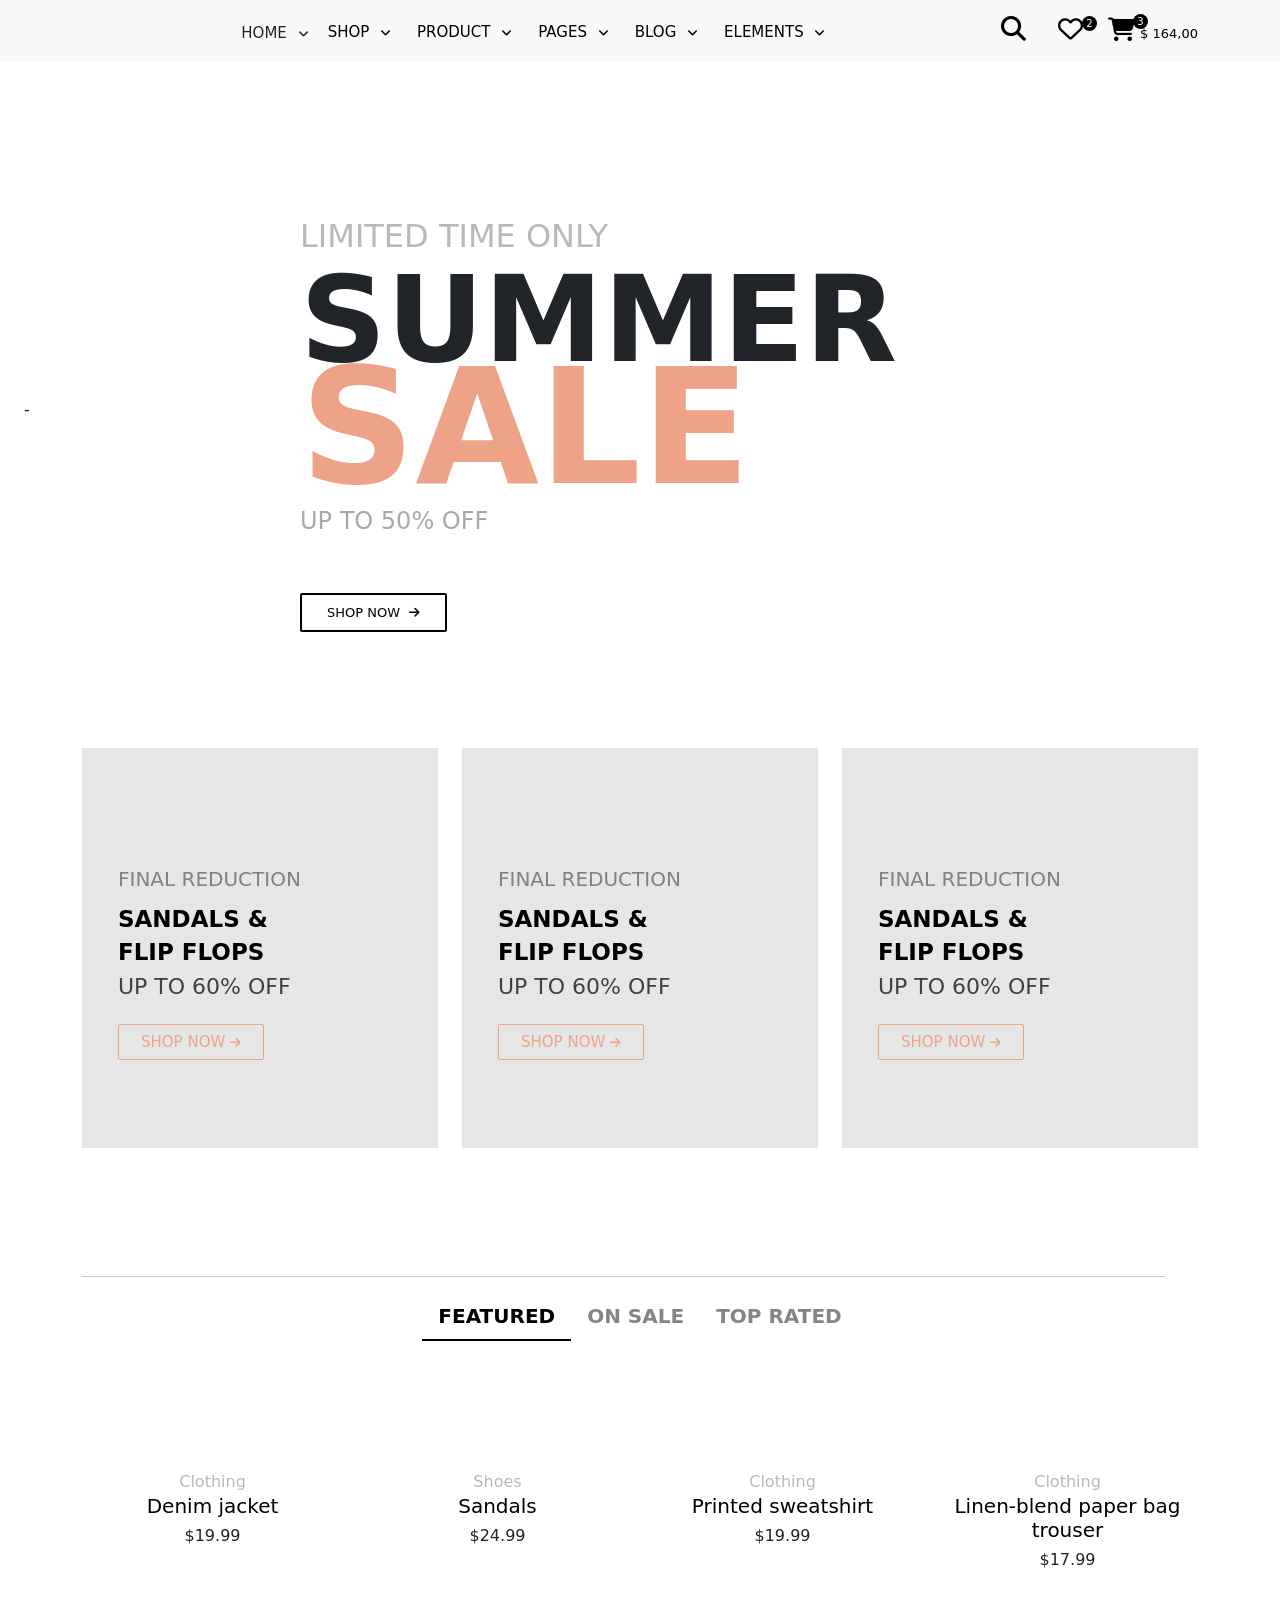
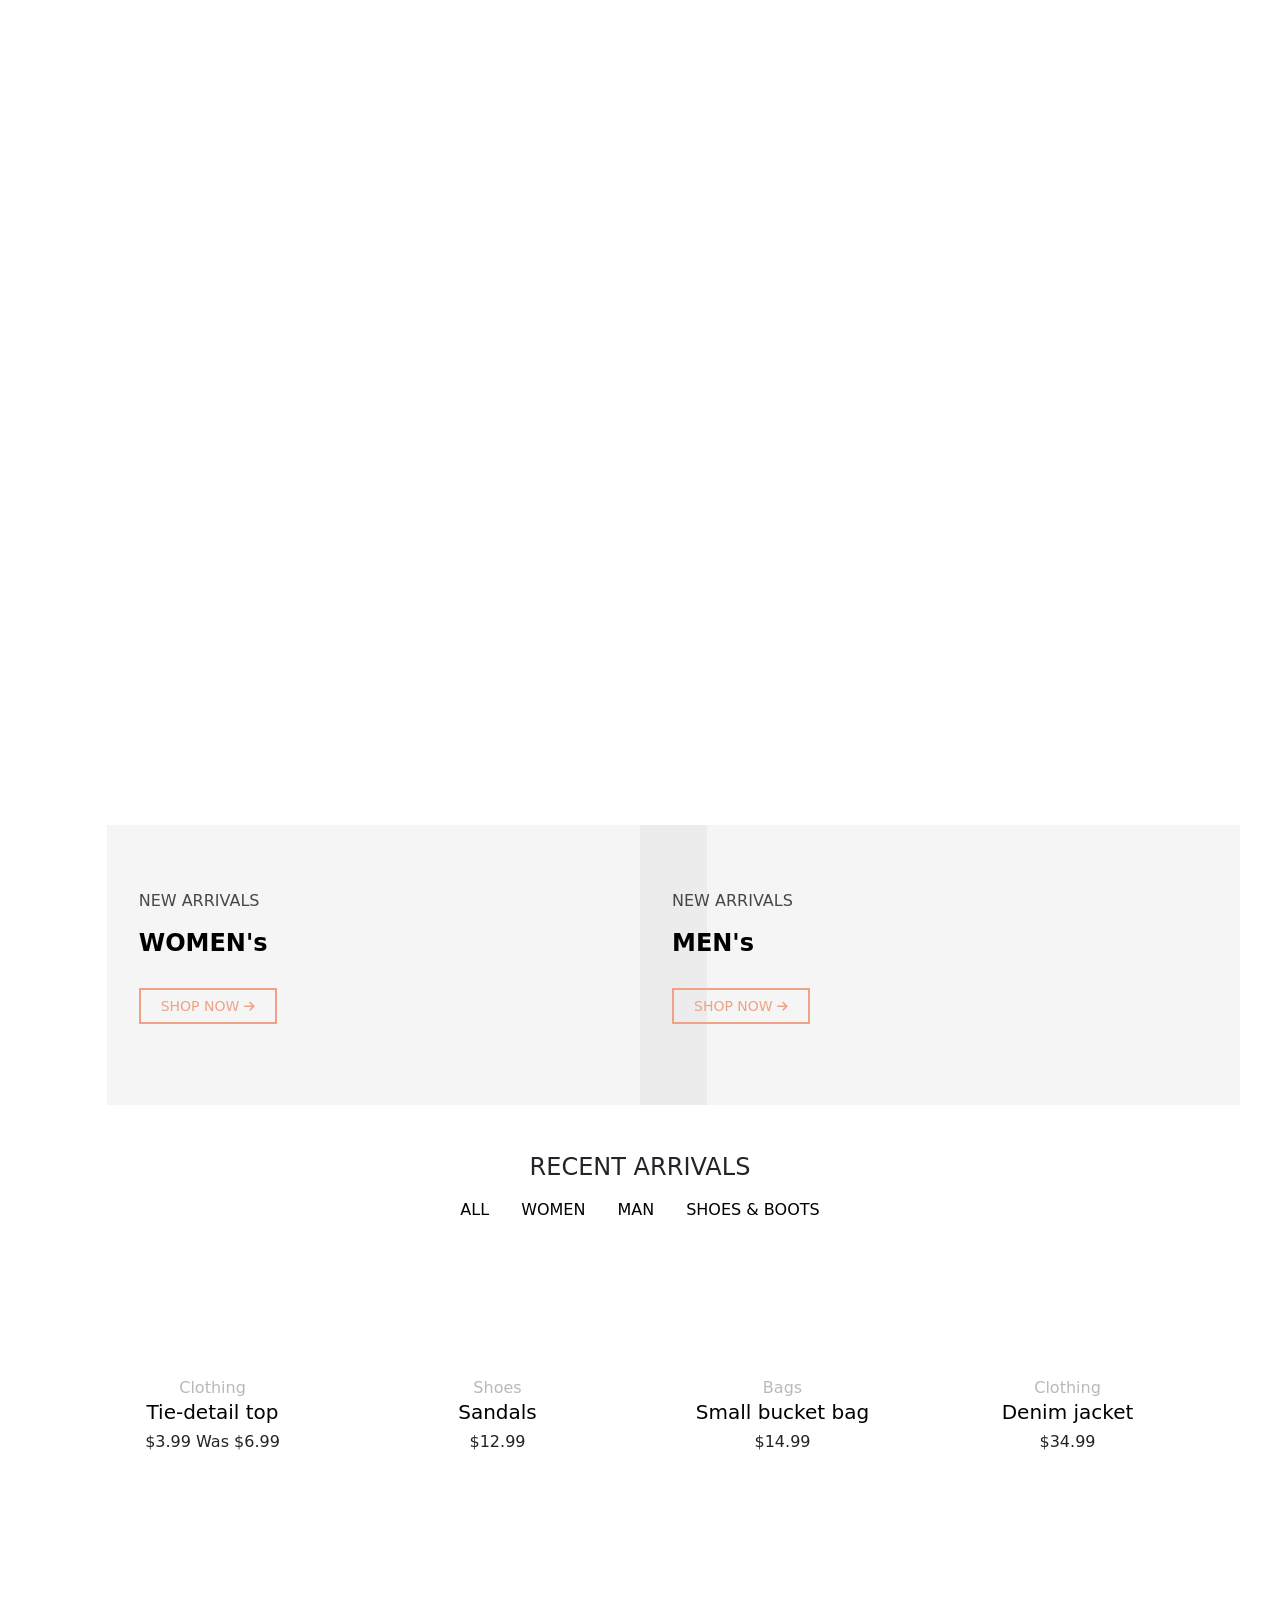
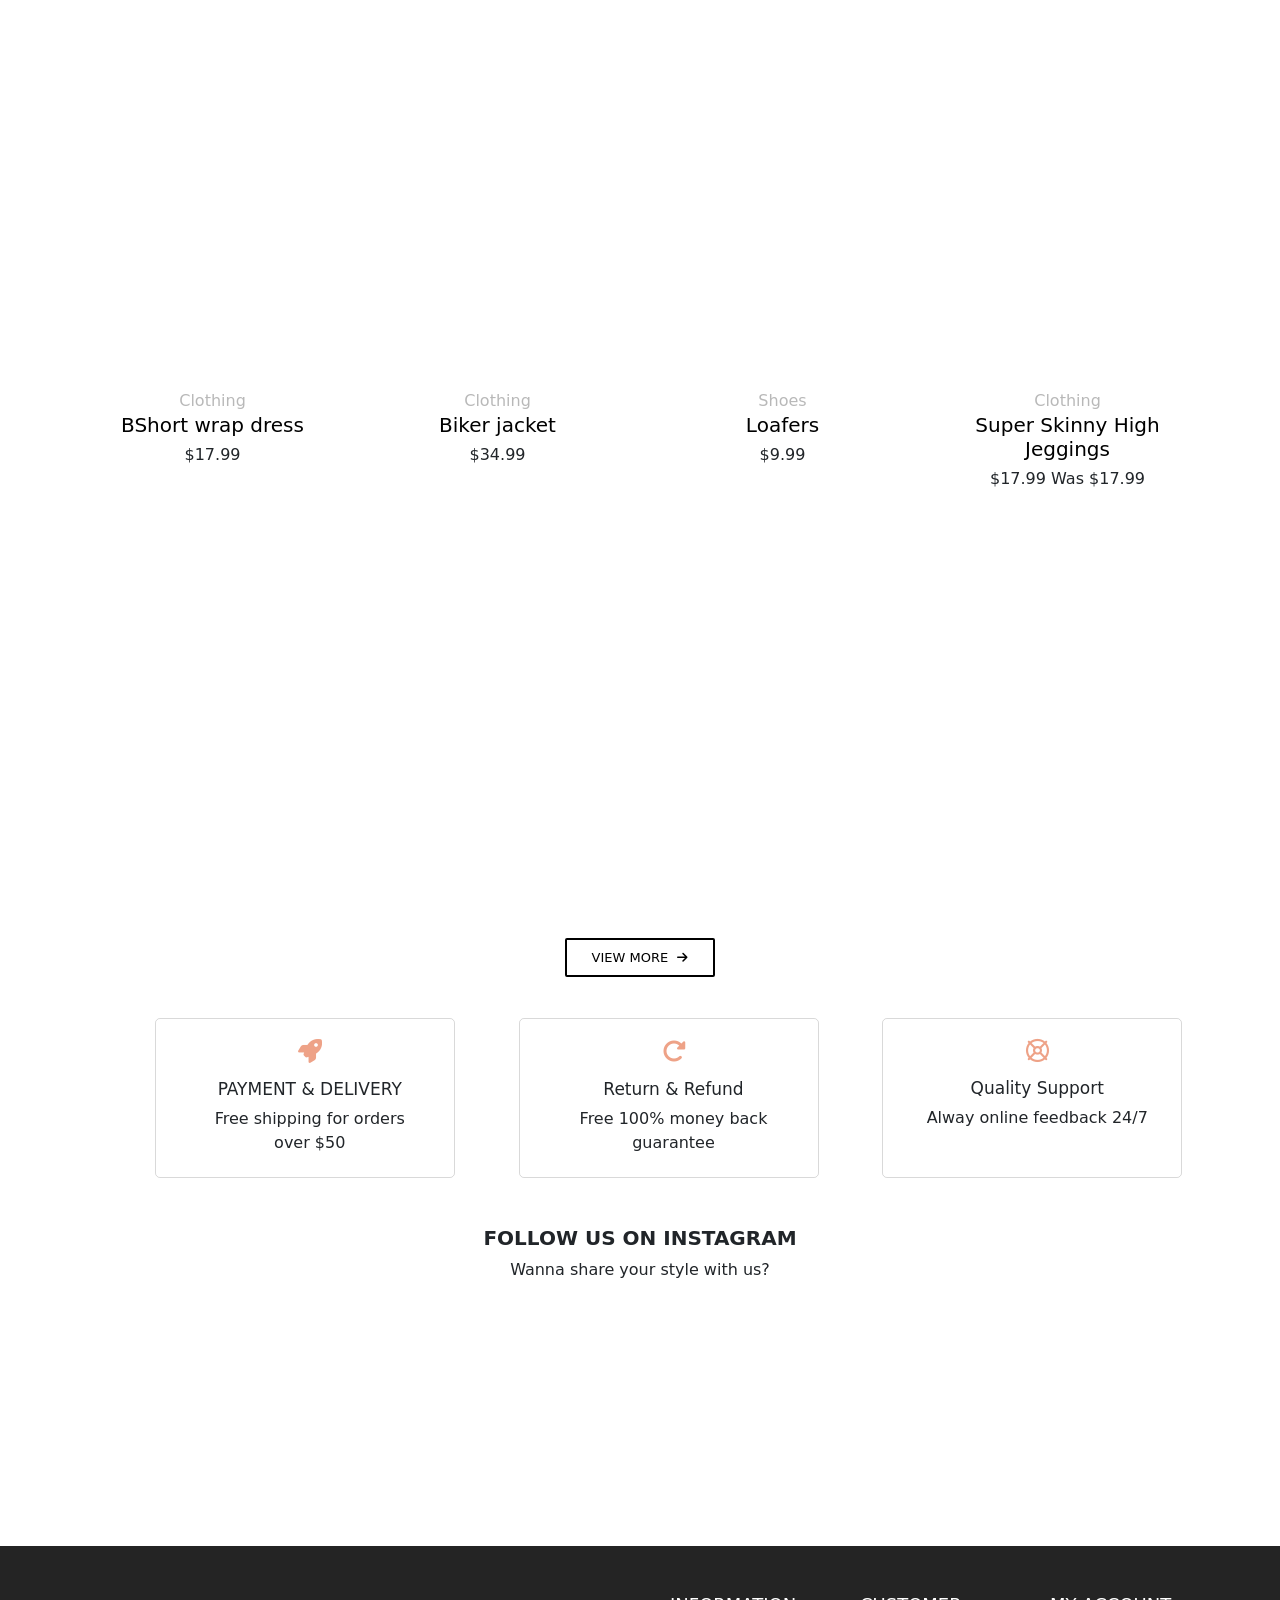
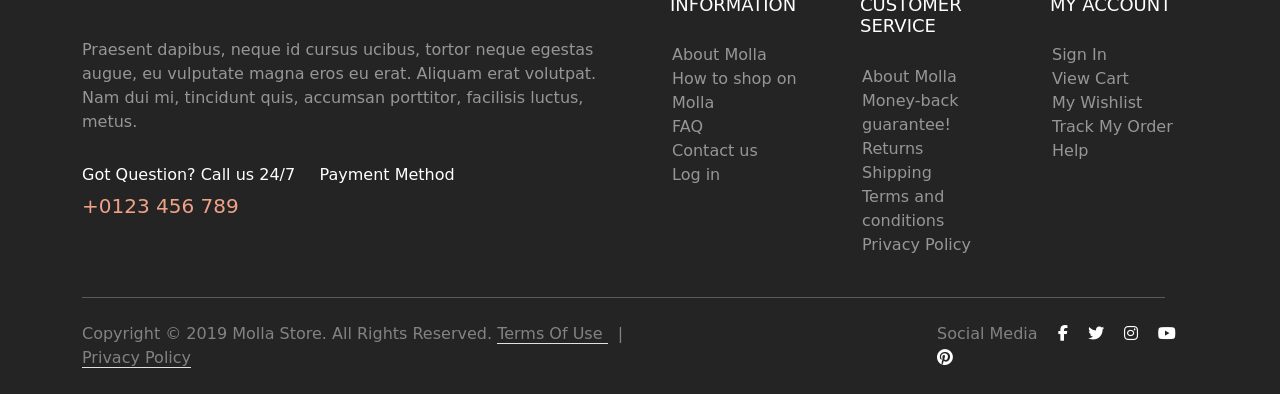
==== commit 2499f8a1: "working on bootstrap, add additional div to seperate section first & second" ====
--- a/front/fashion-4/fashionFour.html
+++ b/front/fashion-4/fashionFour.html
@@ -34,22 +34,22 @@
           <div class="header">
 
             <ul class="navbar-nav ">
-              <li class="nav-item">
+              <li class="nav-item dropdown">
                 <!-- <a class="nav-link active" aria-current="page" href="#">HOME
                     <span><i class="fa-solid fa-angle-down"></i></span>
 
                 </a> -->
                 <div class="dropdown">
-                  <button class="btn " type="button" id="dropdownMenuButton1" data-bs-toggle="dropdown"
+                  <button class="btn  " type="button" id="dropdownMenuButton1" data-bs-toggle="dropdown"
                     aria-expanded="false">
                     HOME <span><i class="fa-solid fa-angle-down"></i></span>
 
                   </button>
 
-                  <ul class="dropdown-menu mega_menu" aria-labelledby="dropdownMenuButton1">
-
-                    <div class="row justify-content-evenly g-0 mt-3">
-                      <div class="col-lg-12 col-md-12 col-sm">
+                  <ul class="dropdown-menu mega_menu " aria-labelledby="dropdownMenuButton1">
+
+                    <div class="row justify-content-evenly g-0 mt-3 ">
+                      <div class="col-lg-12 col-md-12 col-sm-12">
                         <h6>CHOOSE YOUR DEMO</h6>
 
                       </div>
@@ -392,11 +392,12 @@
 </div>
 </div> -->
 
+<div class="mb-5">
   <div class="intro_slide ">
-    <div class="container d-flex align-middle">
+    <div class="container-fluid d-flex align-middle">
 
       <div class="intro_text">
-        <div class="row align-middle justify-content-center">
+        <div class="row align-middle justify-content-center ">
           <div class="col-lg-6 col-md-6 col-sm-6">
             <div class="intro-text-content">
               <div class="intro_text_head ">
@@ -426,12 +427,13 @@
       </div>
     </div>
   </div>
-  <!-- <div class="row">
-   
-  </div> -->
-  <div class="intro-slider">
+</div>
+  
+    
+  <div class="mt-5">
+  <div class="intro-slider  ">
     <div class="container">
-      <div class="row">
+      <div class="row ">
         <div class=" col-sm-12 col-md-4  col-lg-4">
           <div class="banner-overlay">
             <div class="row align-item-center justify-content-center">
@@ -571,6 +573,7 @@
     </div>
 
   </div>
+</div>
 
 
 <!-- ....featured onsale section....... -->
@@ -1069,7 +1072,7 @@
   <!-- trending -->
   <!-- ................  -->
   <div class="trend">
-    <div class="row align-center justify-content-evenly mt-5">
+    <div class="d-flex align-center justify-content-evenly mt-5">
       <div class="col-lg-4 col-md-12 col-sm-12">
         <div class="banner-content">
           <h6><a href="">TRENDING</a></h6>
@@ -1129,7 +1132,7 @@
   <!-- ....................................... -->
 
 
-      <div class="row mt-5">
+      <div class="mt-5">
         <div class="col-lg-12 text-center">
           <div class="heading-arrivals">
             <h4>RECENT ARRIVALS</h4>
--- a/front/fashion-4/stylecss/fashionFour.css
+++ b/front/fashion-4/stylecss/fashionFour.css
@@ -34,6 +34,14 @@
     border-bottom: 1px solid black;
 }
 
+
+/******** HOME DROPDOWN KO KHISHKANE KE LIYE ******/
+
+.first-navbar .navbar-nav > li:first-of-type .dropdown-menu{
+    left: -10rem;
+}
+
+
 .fa-arrow-right:before {
     content: "\f061";
     font-size: 12px;
@@ -148,11 +156,12 @@
     background-position: center;
     background-size: cover;
     position: relative;
-
+    top: 60px;
 }
 
 .intro-slider {
-    margin: 50px 0;
+    /* margin: 50px 0; */
+    /* margin-top: 6rem; */
 }
 
 .intro_slide.col-lg-6 {
@@ -244,7 +253,7 @@
 
 .navbar-expand-lg .navbar-nav .dropdown-menu {
     /* position: absolute;
-    left: -245px;
+    left: -174px;
     top: 47px; */
     background-color: white;
 
@@ -523,7 +532,7 @@
 
 .product-media-2:hover {
     box-shadow: 1px 1px 12px #0000002b;
-    transition: all 2s ease;
+    transition: all 0.75s ease;
 }
 
 .product-action-vertical {
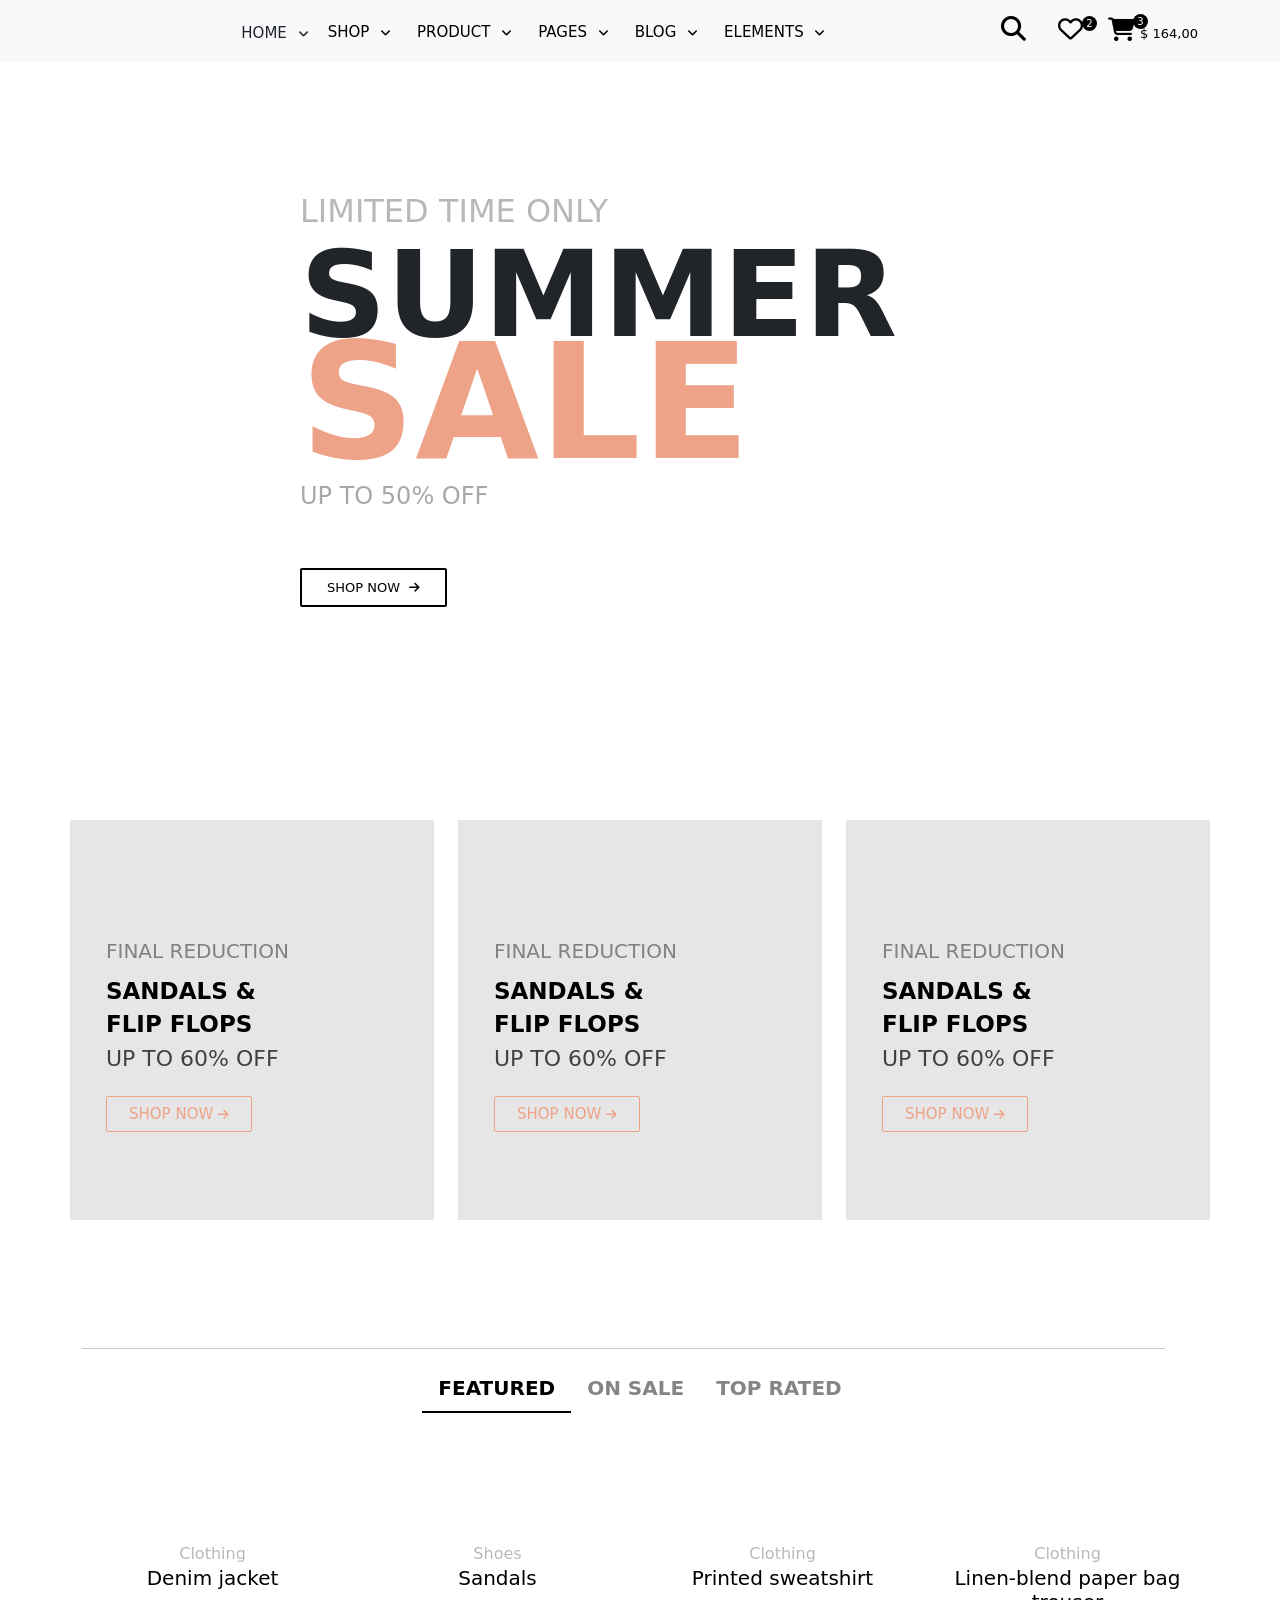
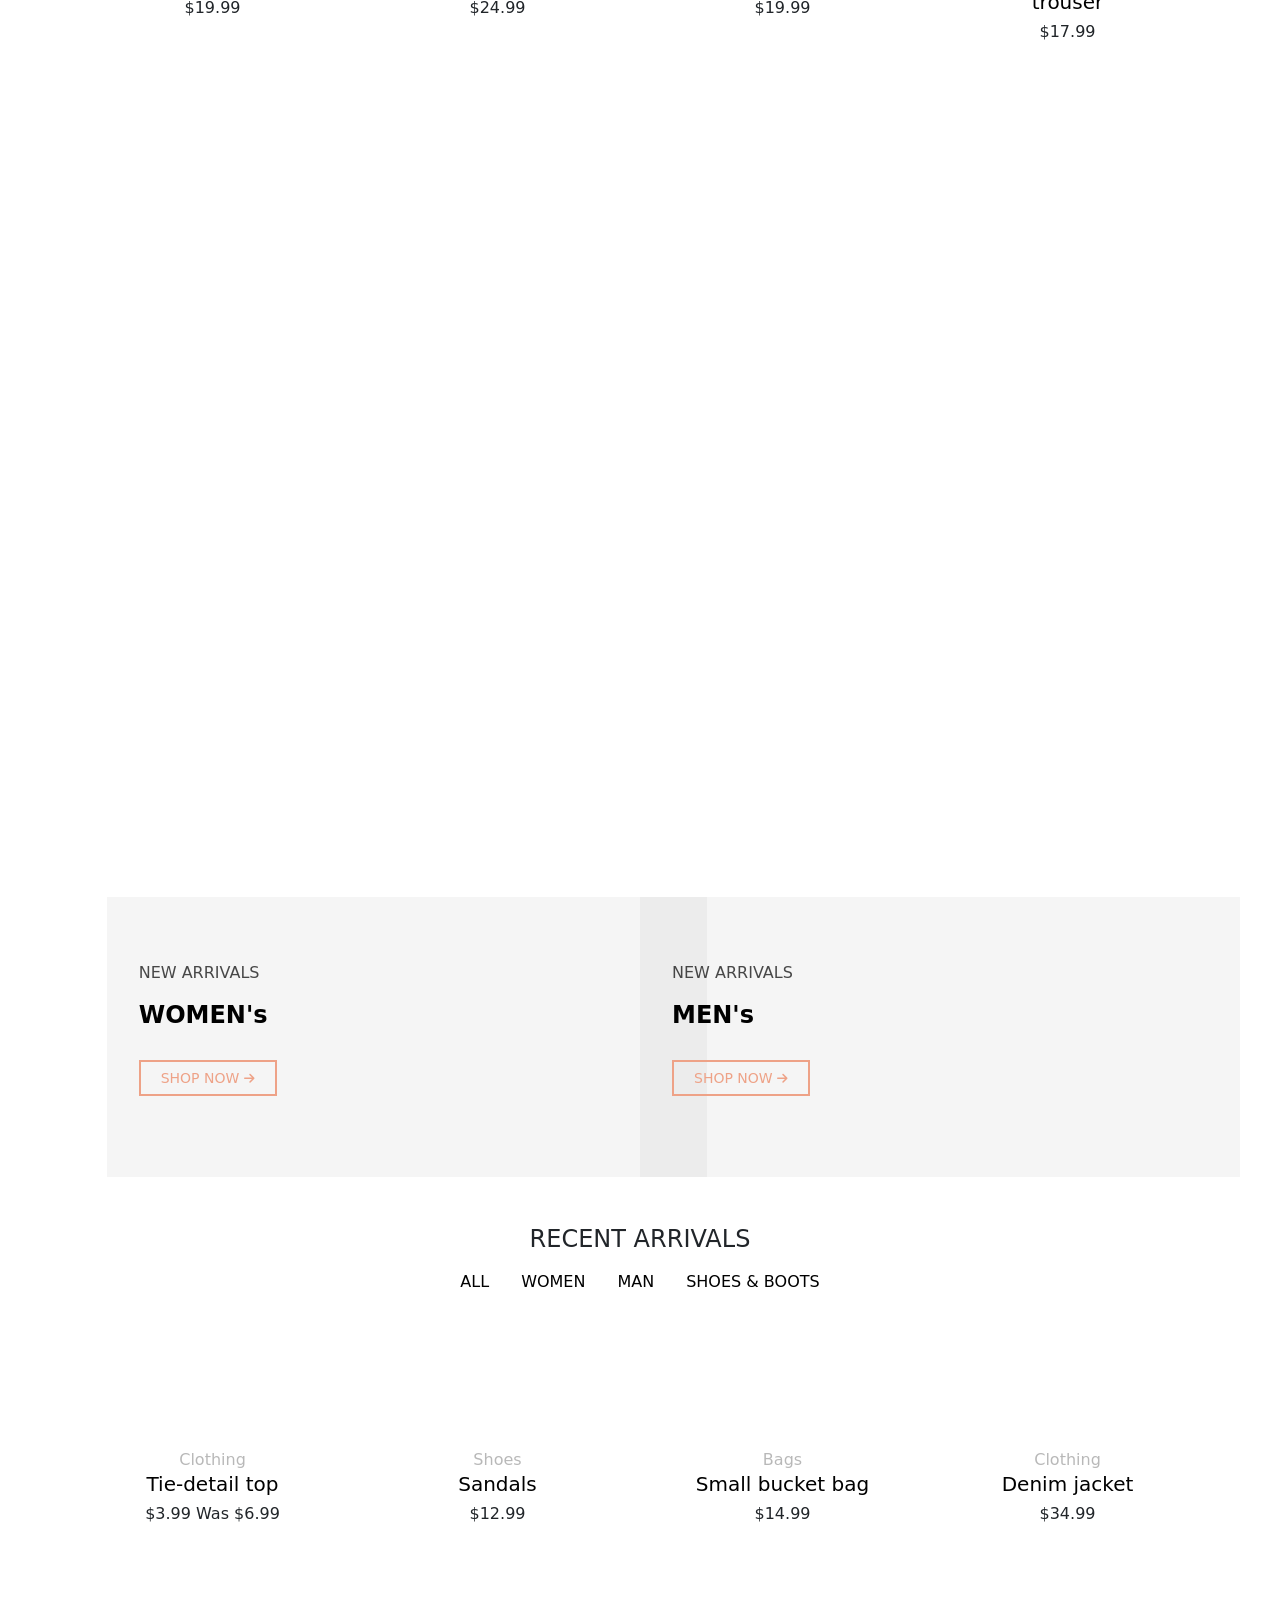
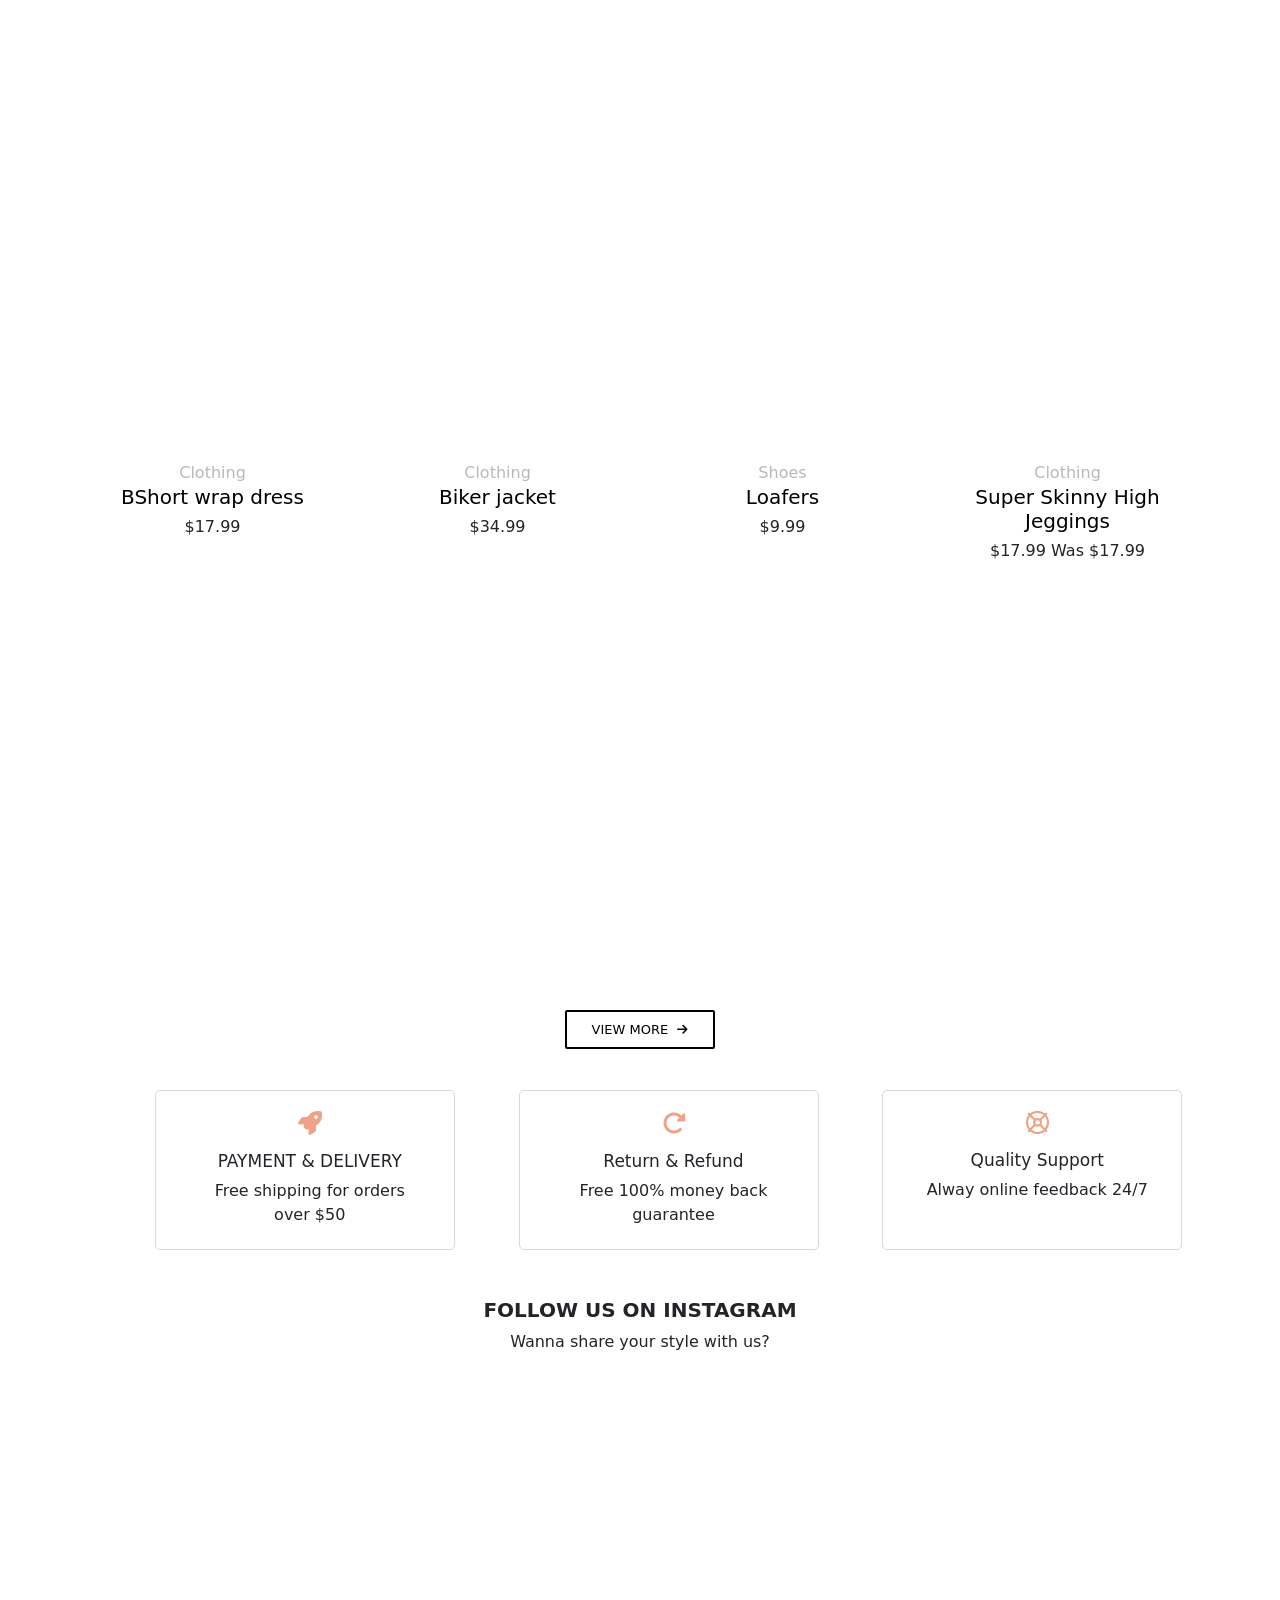
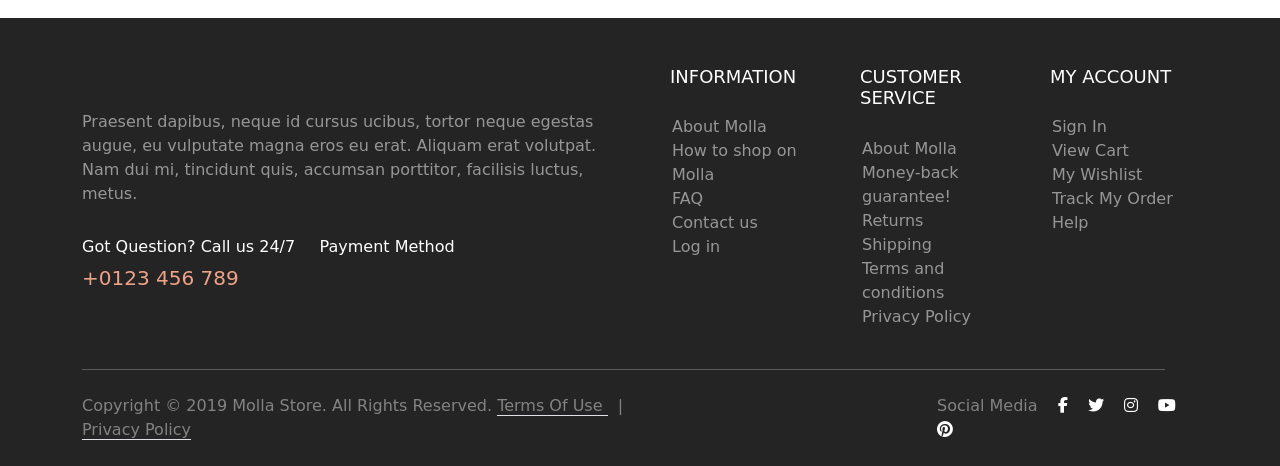
==== commit 4d920f53: "class intro text in css file modified with bootstrap class and inline style in html, and formate htm" ====
--- a/front/fashion-4/fashionFour.html
+++ b/front/fashion-4/fashionFour.html
@@ -1,388 +1,559 @@
-
-
 <!DOCTYPE html>
 <html lang="en">
-
-<head>
-  <meta charset="UTF-8">
-  <meta name="viewport" content="width=device-width, initial-scale=1.0">
-  <title>Fashion1</title>
-  <link rel="stylesheet" href="https://cdnjs.cloudflare.com/ajax/libs/twitter-bootstrap/5.3.2/css/bootstrap.min.css"
-    integrity="sha512-b2QcS5SsA8tZodcDtGRELiGv5SaKSk1vDHDaQRda0htPYWZ6046lr3kJ5bAAQdpV2mmA/4v0wQF9MyU6/pDIAg=="
-    crossorigin="anonymous" referrerpolicy="no-referrer" />
-  <link rel="stylesheet" href="https://cdnjs.cloudflare.com/ajax/libs/font-awesome/6.5.1/css/all.min.css"
-    integrity="sha512-DTOQO9RWCH3ppGqcWaEA1BIZOC6xxalwEsw9c2QQeAIftl+Vegovlnee1c9QX4TctnWMn13TZye+giMm8e2LwA=="
-    crossorigin="anonymous" referrerpolicy="no-referrer" />
-  <link rel="stylesheet" href="./stylecss/fashionFour_media.css">
-  <link rel="stylesheet" href="./stylecss/fashionFour.css">
-</head>
-
-<body>
-  <div class="first-navbar">
-    <nav class="navbar navbar-expand-lg bg-light">
-
-      <div class="container">
-
-        <a class="navbar-brand" href="#">
-          <img src="./image/logo.png" alt="">
-        </a>
-        <button class="navbar-toggler" type="button" data-bs-toggle="collapse" data-bs-target="#navbarNav"
-          aria-controls="navbarNav" aria-expanded="false" aria-label="Toggle navigation">
-          <span class="navbar-toggler-icon"></span>
-        </button>
-        <div class="collapse navbar-collapse" id="navbarNav">
-          <div class="header">
-
-            <ul class="navbar-nav ">
-              <li class="nav-item dropdown">
-                <!-- <a class="nav-link active" aria-current="page" href="#">HOME
+  <head>
+    <meta charset="UTF-8" />
+    <meta name="viewport" content="width=device-width, initial-scale=1.0" />
+    <title>Fashion1</title>
+    <link
+      rel="stylesheet"
+      href="https://cdnjs.cloudflare.com/ajax/libs/twitter-bootstrap/5.3.2/css/bootstrap.min.css"
+      integrity="sha512-b2QcS5SsA8tZodcDtGRELiGv5SaKSk1vDHDaQRda0htPYWZ6046lr3kJ5bAAQdpV2mmA/4v0wQF9MyU6/pDIAg=="
+      crossorigin="anonymous"
+      referrerpolicy="no-referrer"
+    />
+    <link
+      rel="stylesheet"
+      href="https://cdnjs.cloudflare.com/ajax/libs/font-awesome/6.5.1/css/all.min.css"
+      integrity="sha512-DTOQO9RWCH3ppGqcWaEA1BIZOC6xxalwEsw9c2QQeAIftl+Vegovlnee1c9QX4TctnWMn13TZye+giMm8e2LwA=="
+      crossorigin="anonymous"
+      referrerpolicy="no-referrer"
+    />
+    <link rel="stylesheet" href="./stylecss/fashionFour_media.css" />
+    <link rel="stylesheet" href="./stylecss/fashionFour.css" />
+  </head>
+
+  <body>
+    <div class="first-navbar">
+      <nav class="navbar navbar-expand-lg bg-light">
+        <div class="container">
+          <a class="navbar-brand" href="#">
+            <img src="./image/logo.png" alt="" />
+          </a>
+          <button
+            class="navbar-toggler"
+            type="button"
+            data-bs-toggle="collapse"
+            data-bs-target="#navbarNav"
+            aria-controls="navbarNav"
+            aria-expanded="false"
+            aria-label="Toggle navigation"
+          >
+            <span class="navbar-toggler-icon"></span>
+          </button>
+          <div class="collapse navbar-collapse" id="navbarNav">
+            <div class="header">
+              <ul class="navbar-nav">
+                <li class="nav-item dropdown">
+                  <!-- <a class="nav-link active" aria-current="page" href="#">HOME
                     <span><i class="fa-solid fa-angle-down"></i></span>
 
                 </a> -->
-                <div class="dropdown">
-                  <button class="btn  " type="button" id="dropdownMenuButton1" data-bs-toggle="dropdown"
-                    aria-expanded="false">
-                    HOME <span><i class="fa-solid fa-angle-down"></i></span>
-
-                  </button>
-
-                  <ul class="dropdown-menu mega_menu " aria-labelledby="dropdownMenuButton1">
-
-                    <div class="row justify-content-evenly g-0 mt-3 ">
-                      <div class="col-lg-12 col-md-12 col-sm-12">
-                        <h6>CHOOSE YOUR DEMO</h6>
-
-                      </div>
-                      <div class=" col-sm-4 col-md-2 col-lg-2 mt-3">
-                        <div class="demo_bg me-4">
-                          <a href="" class="d-flex flex-column justify-content-center align-item-center overflow-hidden">
-                            <span  class="fur" style="background-image: url(../fashion-4/image/demos/1.jpg);"></span>
-                            <span>01-furniture store</span>
-                            <!-- <img src="../fashion-4/image/demos/1.jpg" alt="" class="img-fluid"> -->
-
-                            
-                          
-                          </a>
+                  <div class="dropdown">
+                    <button
+                      class="btn"
+                      type="button"
+                      id="dropdownMenuButton1"
+                      data-bs-toggle="dropdown"
+                      aria-expanded="false"
+                    >
+                      HOME <span><i class="fa-solid fa-angle-down"></i></span>
+                    </button>
+
+                    <ul
+                      class="dropdown-menu mega_menu"
+                      aria-labelledby="dropdownMenuButton1"
+                    >
+                      <div class="row justify-content-evenly g-0 mt-3">
+                        <div class="col-lg-12 col-md-12 col-sm-12">
+                          <h6>CHOOSE YOUR DEMO</h6>
                         </div>
-                        <!-- <div class="mega_menu_01">
+                        <div class="col-sm-4 col-md-2 col-lg-2 mt-3">
+                          <div class="demo_bg me-4">
+                            <a
+                              href=""
+                              class="d-flex flex-column justify-content-center align-item-center overflow-hidden"
+                            >
+                              <span
+                                class="fur"
+                                style="
+                                  background-image: url(../fashion-4/image/demos/1.jpg);
+                                "
+                              ></span>
+                              <span>01-furniture store</span>
+                              <!-- <img src="../fashion-4/image/demos/1.jpg" alt="" class="img-fluid"> -->
+                            </a>
+                          </div>
+                          <!-- <div class="mega_menu_01">
 
                           <a href=""></a>
                         </div> -->
-                      </div>
-                      <div class="col-sm-4 col-md-2 col-lg-2 mt-3">
-                        <div class="demo_bg ">
-                          <a href="" class="d-flex flex-column justify-content-center align-item-center overflow-hidden">
-                            <span  class="fur fur2" style="background-image: url(../fashion-4/image/demos/2.jpg);"></span>
-                            <span>01-furniture store</span>
-                            <!-- <img src="../fashion-4/image/demos/1.jpg" alt="" class="img-fluid"> -->
-
-                            
-                            <!-- <img src="../fashion-4/image/demos/2.jpg" alt="" class="img-fluid"> -->
-                          </a>
                         </div>
-                        <!-- <div class="mega_menu_01">
+                        <div class="col-sm-4 col-md-2 col-lg-2 mt-3">
+                          <div class="demo_bg">
+                            <a
+                              href=""
+                              class="d-flex flex-column justify-content-center align-item-center overflow-hidden"
+                            >
+                              <span
+                                class="fur fur2"
+                                style="
+                                  background-image: url(../fashion-4/image/demos/2.jpg);
+                                "
+                              ></span>
+                              <span>01-furniture store</span>
+                              <!-- <img src="../fashion-4/image/demos/1.jpg" alt="" class="img-fluid"> -->
+
+                              <!-- <img src="../fashion-4/image/demos/2.jpg" alt="" class="img-fluid"> -->
+                            </a>
+                          </div>
+                          <!-- <div class="mega_menu_01">
 
                           <a href="">02-furniture store</a>
                         </div> -->
-                      </div>
-                      <div class="col-sm-4 col-md-2 col-lg-2 mt-3">
-                        <div class="demo_bg ">
-                          <a href=""class="d-flex flex-column justify-content-center align-item-center overflow-hidden">
-                            <span  class="fur fur3" style="background-image: url(../fashion-4/image/demos/3.jpg);"></span>
-                            <span>01-furniture store</span>
-                            <!-- <img src="../fashion-4/image/demos/1.jpg" alt="" class="img-fluid"> -->
-
-                            
-                            <!-- <img src="../fashion-4/image/demos/3.jpg" alt="" class="img-fluid"> -->
-                          </a>
                         </div>
-                        <!-- <div class="mega_menu_01">
+                        <div class="col-sm-4 col-md-2 col-lg-2 mt-3">
+                          <div class="demo_bg">
+                            <a
+                              href=""
+                              class="d-flex flex-column justify-content-center align-item-center overflow-hidden"
+                            >
+                              <span
+                                class="fur fur3"
+                                style="
+                                  background-image: url(../fashion-4/image/demos/3.jpg);
+                                "
+                              ></span>
+                              <span>01-furniture store</span>
+                              <!-- <img src="../fashion-4/image/demos/1.jpg" alt="" class="img-fluid"> -->
+
+                              <!-- <img src="../fashion-4/image/demos/3.jpg" alt="" class="img-fluid"> -->
+                            </a>
+                          </div>
+                          <!-- <div class="mega_menu_01">
 
                           <a href="">03-furniture store</a>
                         </div> -->
-                      </div>
-                      <div class="col-sm-4 col-md-2 col-lg-2 mt-3">
-                        <div class="demo_bg ">
-                          <a href="" class="d-flex flex-column justify-content-center align-item-center overflow-hidden">
-                            <span  class="fur fur4" style="background-image: url(../fashion-4/image/demos/4.jpg);"></span>
-                            <span>01-furniture store</span>
-                            <!-- <img src="../fashion-4/image/demos/1.jpg" alt="" class="img-fluid"> -->
-
-                            
-                            <!-- <img src="../fashion-4/image/demos/4.jpg" alt="" class="img-fluid"> -->
-                          </a>
                         </div>
-                        <!-- <div class="mega_menu_01">
+                        <div class="col-sm-4 col-md-2 col-lg-2 mt-3">
+                          <div class="demo_bg">
+                            <a
+                              href=""
+                              class="d-flex flex-column justify-content-center align-item-center overflow-hidden"
+                            >
+                              <span
+                                class="fur fur4"
+                                style="
+                                  background-image: url(../fashion-4/image/demos/4.jpg);
+                                "
+                              ></span>
+                              <span>01-furniture store</span>
+                              <!-- <img src="../fashion-4/image/demos/1.jpg" alt="" class="img-fluid"> -->
+
+                              <!-- <img src="../fashion-4/image/demos/4.jpg" alt="" class="img-fluid"> -->
+                            </a>
+                          </div>
+                          <!-- <div class="mega_menu_01">
 
                           <a href="">04-furniture store</a>
                         </div> -->
-                      </div>
-                      <div class="col-sm-4 col-md-2 col-lg-2 mt-3">
-                        <div class="demo_bg ">
-                          <a href="" class="d-flex flex-column justify-content-center align-item-center overflow-hidden">
-                            <span  class="fur fur5" style="background-image: url(../fashion-4/image/demos/5.jpg);"></span>
-                            <span>01-furniture store</span>
-                            <!-- <img src="../fashion-4/image/demos/1.jpg" alt="" class="img-fluid"> -->
-
-                            
-                            <!-- <img src="../fashion-4/image/demos/5.jpg" alt="" class="img-fluid"> -->
-                          </a>
                         </div>
-                        <!-- <div class="mega_menu_01">
+                        <div class="col-sm-4 col-md-2 col-lg-2 mt-3">
+                          <div class="demo_bg">
+                            <a
+                              href=""
+                              class="d-flex flex-column justify-content-center align-item-center overflow-hidden"
+                            >
+                              <span
+                                class="fur fur5"
+                                style="
+                                  background-image: url(../fashion-4/image/demos/5.jpg);
+                                "
+                              ></span>
+                              <span>01-furniture store</span>
+                              <!-- <img src="../fashion-4/image/demos/1.jpg" alt="" class="img-fluid"> -->
+
+                              <!-- <img src="../fashion-4/image/demos/5.jpg" alt="" class="img-fluid"> -->
+                            </a>
+                          </div>
+                          <!-- <div class="mega_menu_01">
 
                           <a href="">05-furniture store</a>
                         </div> -->
+                        </div>
+                      </div>
+                      <div class="row justify-content-evenly g-0 mt-4">
+                        <div class="col-lg-12 col-md-12 col-sm"></div>
+                        <div class="col-sm-4 col-md-2 col-lg-2">
+                          <div class="demo_bg me-4">
+                            <a
+                              href=""
+                              class="d-flex flex-column justify-content-center align-item-center overflow-hidden"
+                            >
+                              <span
+                                class="fur fur6"
+                                ,l
+                                style="
+                                  background-image: url(../fashion-4/image/demos/6.jpg);
+                                "
+                              ></span>
+                              <span>06-furniture store</span>
+                              <!-- <img src="../fashion-4/image/demos/1.jpg" alt="" class="img-fluid"> -->
+
+                              <!-- <img src="../fashion-4/image/demos/6.jpg" alt="" class="img-fluid"> -->
+                            </a>
+                          </div>
+
+                          <!-- <div class="mega_menu_01">
+
+                          <a href="">06-furniture store</a>
+                        </div> -->
+                        </div>
+                        <div class="col-sm-4 col-md-2 col-lg-2">
+                          <div class="demo_bg">
+                            <a
+                              href=""
+                              class="d-flex flex-column justify-content-center align-item-end overflow-hidden"
+                            >
+                              <span
+                                class="fur fur7"
+                                style="
+                                  background-image: url(../fashion-4/image/demos/7.jpg);
+                                "
+                              ></span>
+                              <span>01-furniture store</span>
+                              <!-- <img src="../fashion-4/image/demos/1.jpg" alt="" class="img-fluid"> -->
+
+                              <!-- <img src="../fashion-4/image/demos/7.jpg" alt="" class="img-fluid"> -->
+                            </a>
+                          </div>
+                          <!-- <div class="mega_menu_01">
+
+                          <a href="">07-furniture store</a>
+                        </div> -->
+                        </div>
+                        <div class="col-sm-4 col-md-2 col-lg-2">
+                          <div class="demo_bg">
+                            <a
+                              href=""
+                              class="d-flex flex-column justify-content-center align-item-center overflow-hidden"
+                            >
+                              <span
+                                class="fur fur8"
+                                style="
+                                  background-image: url(../fashion-4/image/demos/8.jpg);
+                                "
+                              ></span>
+                              <span>08-furniture store</span>
+                              <!-- <img src="../fashion-4/image/demos/1.jpg" alt="" class="img-fluid"> -->
+
+                              <!-- <img src="../fashion-4/image/demos/8.jpg" alt="" class="img-fluid"> -->
+                            </a>
+                          </div>
+                          <!-- <div class="mega_menu_01">
+
+                          <a href="">08-furniture store</a>
+                        </div> -->
+                        </div>
+                        <div class="col-sm-4 col-md-2 col-lg-2">
+                          <div class="demo_bg">
+                            <a
+                              href=""
+                              class="d-flex flex-column justify-content-center align-item-center overflow-hidden"
+                            >
+                              <span
+                                class="fur fur9"
+                                style="
+                                  background-image: url(../fashion-4/image/demos/9.jpg);
+                                "
+                              ></span>
+                              <span>01-furniture store</span>
+                              <!-- <img src="../fashion-4/image/demos/1.jpg" alt="" class="img-fluid"> -->
+
+                              <!-- <img src="../fashion-4/image/demos/9.jpg" alt="" class="img-fluid"> -->
+                            </a>
+                          </div>
+                          <!-- <div class="mega_menu_01">
+
+                          <a href="">09-furniture store</a>
+                        </div> -->
+                        </div>
+                        <div class="col-sm-4 col-md-2 col-lg-2">
+                          <div class="demo_bg">
+                            <a
+                              href=""
+                              class="d-flex flex-column justify-content-center align-item-center overflow-hidden"
+                            >
+                              <span
+                                class="fur fur10"
+                                style="
+                                  background-image: url(../fashion-4/image/demos/10.jpg);
+                                "
+                              ></span>
+                              <span>01-furniture store</span>
+                              <!-- <img src="../fashion-4/image/demos/1.jpg" alt="" class="img-fluid"> -->
+
+                              <!-- <img src="../fashion-4/image/demos/10.jpg" alt="" class="img-fluid"> -->
+                            </a>
+                          </div>
+                          <!-- <div class="mega_menu_01">
+
+                          <a href="">10-furniture store</a>
+                        </div> -->
+                        </div>
+                      </div>
+                      <div class="mega-menu-action">
+                        <a href=""
+                          >VIEW ALL DEMOS
+                          <span class="mega-menu-icon"
+                            ><i class="fa-solid fa-arrow-right"></i
+                          ></span>
+                        </a>
+                      </div>
+                    </ul>
+                  </div>
+                </li>
+
+                <!-- ............................. -->
+                <li class="nav-item dropdown">
+                  <a
+                    class="nav-link"
+                    href="#"
+                    id="navbarDarkDropdownMenuLink"
+                    role="button"
+                    data-bs-toggle="dropdown"
+                    aria-expanded="false"
+                  >
+                    SHOP <span><i class="fa-solid fa-angle-down"></i></span>
+                  </a>
+                  <ul
+                    class="dropdown-menu drop-add"
+                    aria-labelledby="navbarDarkDropdownMenuLink"
+                  >
+                    <div class="row">
+                      <div class="col-lg-4">
+                        <li>
+                          <a class="dropdown-item" href="#"
+                            >SHOP WITH SIDEBAR</a
+                          >
+                        </li>
+                        <li><a class="dropdown-item" href="#">Shop List</a></li>
+                        <li>
+                          <a class="dropdown-item" href="#"
+                            >Shop Grid 2 Columns</a
+                          >
+                        </li>
+                        <li>
+                          <a class="dropdown-item" href="#"
+                            >Shop Grid 3 Columns</a
+                          >
+                        </li>
+
+                        <li>
+                          <a class="dropdown-item" href="#"
+                            >Shop Grid 4 Columns</a
+                          >
+                        </li>
+
+                        <li>
+                          <a class="dropdown-item" href="#">Shop Market</a>
+                        </li>
+                      </div>
+                      <div class="col-lg-4">
+                        <li>
+                          <a class="dropdown-item" href="#">PRODUCT CATEGORY</a>
+                        </li>
+                        <li>
+                          <a class="dropdown-item" href="#"
+                            >Product Category Boxed</a
+                          >
+                        </li>
+
+                        <li>
+                          <a class="dropdown-item" href="#">SHOP PAGES</a>
+                        </li>
+
+                        <li><a class="dropdown-item" href="#">Cart</a></li>
+
+                        <li><a class="dropdown-item" href="#">Checkout</a></li>
+                        <li><a class="dropdown-item" href="#">Wishlist</a></li>
+
+                        <li>
+                          <a class="dropdown-item" href="#">My Account</a>
+                        </li>
+                        <li><a class="dropdown-item" href="#">Lookbook</a></li>
+                      </div>
+
+                      <div class="col-lg-4">
+                        <a href=""
+                          ><img src="../fashion-4/image/banner-1.jpg" alt=""
+                        /></a>
                       </div>
                     </div>
-                    <div class="row justify-content-evenly g-0 mt-4">
-                      <div class="col-lg-12 col-md-12 col-sm">
+                  </ul>
+                </li>
+                <!-- dropdown-toggle -->
+                <li class="nav-item dropdown">
+                  <a
+                    class="nav-link"
+                    href="#"
+                    id="navbarDarkDropdownMenuLink"
+                    role="button"
+                    data-bs-toggle="dropdown"
+                    aria-expanded="false"
+                  >
+                    PRODUCT <span><i class="fa-solid fa-angle-down"></i></span>
+                  </a>
+                  <ul
+                    class="dropdown-menu drop-add2"
+                    aria-labelledby="navbarDarkDropdownMenuLink"
+                  >
+                    <div class="row">
+                      <div class="col-lg-6">
+                        <li>
+                          <a class="dropdown-item" href="#">PRODUCTT DETAILS</a>
+                        </li>
+                        <li><a class="dropdown-item" href="#">Default</a></li>
+                        <li><a class="dropdown-item" href="#">Centered</a></li>
+                        <li>
+                          <a class="dropdown-item" href="#">Extended Info</a>
+                        </li>
+
+                        <li><a class="dropdown-item" href="#">Gallery</a></li>
+
+                        <li>
+                          <a class="dropdown-item" href="#">Sticky Info</a>
+                        </li>
+                        <li>
+                          <a class="dropdown-item" href="#"
+                            >Boxed With Sidebar</a
+                          >
+                        </li>
+
+                        <li>
+                          <a class="dropdown-item" href="#">Full Width</a>
+                        </li>
+                        <li>
+                          <a class="dropdown-item" href="#"
+                            >Masonry Sticky Info</a
+                          >
+                        </li>
                       </div>
-                      <div class="col-sm-4 col-md-2 col-lg-2">
-                        <div class="demo_bg  me-4">
-                          <a href="" class="d-flex flex-column justify-content-center align-item-center overflow-hidden">
-                            <span  class="fur fur6",l style="background-image: url(../fashion-4/image/demos/6.jpg);"></span>
-                            <span>06-furniture store</span>
-                            <!-- <img src="../fashion-4/image/demos/1.jpg" alt="" class="img-fluid"> -->
-
-                            </span>
-                            <!-- <img src="../fashion-4/image/demos/6.jpg" alt="" class="img-fluid"> -->
-                          </a>
-                        </div>
-
-                        <!-- <div class="mega_menu_01">
-
-                          <a href="">06-furniture store</a>
-                        </div> -->
-                      </div>
-                      <div class="col-sm-4 col-md-2 col-lg-2">
-                        <div class="demo_bg ">
-                          <a href="" class="d-flex flex-column justify-content-center align-item-end overflow-hidden">
-                            <span  class="fur fur7" style="background-image: url(../fashion-4/image/demos/7.jpg);"></span>
-                            <span>01-furniture store</span>
-                            <!-- <img src="../fashion-4/image/demos/1.jpg" alt="" class="img-fluid"> -->
-
-                            </span>
-                            <!-- <img src="../fashion-4/image/demos/7.jpg" alt="" class="img-fluid"> -->
-                          </a>
-                        </div>
-                        <!-- <div class="mega_menu_01">
-
-                          <a href="">07-furniture store</a>
-                        </div> -->
-                      </div>
-                      <div class="col-sm-4 col-md-2 col-lg-2">
-                        <div class="demo_bg ">
-                          <a href="" class="d-flex flex-column justify-content-center align-item-center overflow-hidden">
-                            <span  class="fur fur8" style="background-image: url(../fashion-4/image/demos/8.jpg);"></span>
-                            <span>08-furniture store</span>
-                            <!-- <img src="../fashion-4/image/demos/1.jpg" alt="" class="img-fluid"> -->
-
-                            </span>
-                            <!-- <img src="../fashion-4/image/demos/8.jpg" alt="" class="img-fluid"> -->
-                          </a>
-                        </div>
-                        <!-- <div class="mega_menu_01">
-
-                          <a href="">08-furniture store</a>
-                        </div> -->
-                      </div>
-                      <div class="col-sm-4 col-md-2 col-lg-2">
-                        <div class="demo_bg ">
-                          <a href="" class="d-flex flex-column justify-content-center align-item-center overflow-hidden">
-                            <span  class="fur fur9" style="background-image: url(../fashion-4/image/demos/9.jpg);"></span>
-                            <span>01-furniture store</span>
-                            <!-- <img src="../fashion-4/image/demos/1.jpg" alt="" class="img-fluid"> -->
-
-                            </span>
-                            <!-- <img src="../fashion-4/image/demos/9.jpg" alt="" class="img-fluid"> -->
-                          </a>
-                        </div>
-                        <!-- <div class="mega_menu_01">
-
-                          <a href="">09-furniture store</a>
-                        </div> -->
-                      </div>
-                      <div class="col-sm-4 col-md-2 col-lg-2">
-                        <div class="demo_bg ">
-                          <a href="" class="d-flex flex-column justify-content-center align-item-center overflow-hidden">
-                            <span  class="fur fur10" style="background-image: url(../fashion-4/image/demos/10.jpg);"></span>
-                            <span>01-furniture store</span>
-                            <!-- <img src="../fashion-4/image/demos/1.jpg" alt="" class="img-fluid"> -->
-
-                            </span>
-                            <!-- <img src="../fashion-4/image/demos/10.jpg" alt="" class="img-fluid"> -->
-                          </a>
-                        </div>
-                        <!-- <div class="mega_menu_01">
-
-                          <a href="">10-furniture store</a>
-                        </div> -->
+
+                      <div class="col-lg-6">
+                        <a href="">
+                          <img src="../fashion-4/image/banner-2.jpg" alt="" />
+                        </a>
                       </div>
                     </div>
-                    <div class="mega-menu-action">
-                      <a href="">VIEW ALL DEMOS
-                        <span class="mega-menu-icon"><i class="fa-solid fa-arrow-right"></i></span>
-                      </a>
-                    </div>
                   </ul>
-                </div>
-              </li>
-
-              <!-- ............................. -->
-              <li class="nav-item dropdown ">
-                <a class="nav-link " href="#" id="navbarDarkDropdownMenuLink" role="button"
-                  data-bs-toggle="dropdown" aria-expanded="false">
-                  SHOP <span><i class="fa-solid fa-angle-down"></i></span>
-                </a>
-                <ul class="dropdown-menu drop-add" aria-labelledby="navbarDarkDropdownMenuLink">
-                 <div class="row ">
-                  <div class="col-lg-4"> <li><a class="dropdown-item" href="#">SHOP WITH SIDEBAR</a></li>
-                    <li><a class="dropdown-item" href="#">Shop List</a></li>
-                    <li><a class="dropdown-item" href="#">Shop Grid 2 Columns</a></li>
-                    <li><a class="dropdown-item" href="#">Shop Grid 3 Columns</a></li>
-  
-                    <li><a class="dropdown-item" href="#">Shop Grid 4 Columns</a></li>
-  
-                    <li><a class="dropdown-item" href="#">Shop Market</a></li></div>
-                    <div class="col-lg-4">
-                      <li><a class="dropdown-item" href="#">PRODUCT CATEGORY</a></li>
-                      <li><a class="dropdown-item" href="#">Product Category Boxed</a></li>
-    
-                      <li><a class="dropdown-item" href="#">SHOP PAGES</a></li>
-    
-                      <li><a class="dropdown-item" href="#">Cart</a></li>
-    
-                      <li><a class="dropdown-item" href="#">Checkout</a></li>
-                      <li><a class="dropdown-item" href="#">Wishlist</a></li>
-    
-                      <li><a class="dropdown-item" href="#">My Account</a></li>
-                      <li><a class="dropdown-item" href="#">Lookbook</a></li>
-                    </div>
-
-                    <div class="col-lg-4">
-                      <a href=""><img src="../fashion-4/image/banner-1.jpg" alt=""></a>
-                    </div>
-                </div>
-               
-                </ul>
-              </li>
-              <!-- dropdown-toggle -->
-              <li class="nav-item dropdown">
-                <a class="nav-link " href="#" id="navbarDarkDropdownMenuLink" role="button"
-                  data-bs-toggle="dropdown" aria-expanded="false">
-                  PRODUCT <span><i class="fa-solid fa-angle-down"></i></span>
-                </a>
-                <ul class="dropdown-menu drop-add2" aria-labelledby="navbarDarkDropdownMenuLink">
-                  <div class="row">
-                    <div class="col-lg-6"> <li><a class="dropdown-item" href="#">PRODUCTT DETAILS</a></li>
-                      <li><a class="dropdown-item" href="#">Default</a></li>
-                      <li><a class="dropdown-item" href="#">Centered</a></li>
-                      <li><a class="dropdown-item" href="#">Extended Info</a></li>
-    
-                      <li><a class="dropdown-item" href="#">Gallery</a></li>
-    
-                      <li><a class="dropdown-item" href="#">Sticky Info</a></li>
-                      <li><a class="dropdown-item" href="#">Boxed With Sidebar</a></li>
-    
-                      <li><a class="dropdown-item" href="#">Full Width</a></li>
-                      <li><a class="dropdown-item" href="#">Masonry Sticky Info</a></li></div>
-                 
-                      <div class="col-lg-6">
-                        <a href="">
-                          <img src="../fashion-4/image/banner-2.jpg" alt="">
-                        </a>
-                      </div>
-                </div>
-                
-                </ul>
-              </li>
-              <li class="nav-item dropdown">
-                <a class="nav-link " href="#" id="navbarDarkDropdownMenuLink" role="button"
-                  data-bs-toggle="dropdown" aria-expanded="false">
-                  PAGES <span><i class="fa-solid fa-angle-down"></i></span>
-                </a>
-                <ul class="dropdown-menu " aria-labelledby="navbarDarkDropdownMenuLink">
-                  <li><a class="dropdown-item" href="#">About</a></li>
-                  <li><a class="dropdown-item" href="#">Contact</a></li>
-                  <li><a class="dropdown-item" href="#">Login</a></li>
-                  <li><a class="dropdown-item" href="#">FAQs</a></li>
-
-                  <li><a class="dropdown-item" href="#">Error 404</a></li>
-                  <li><a class="dropdown-item" href="#">Coming Soon </a></li>
-
-
-
-                </ul>
-              </li>
-              <li class="nav-item dropdown">
-                <a class="nav-link " href="#" id="navbarDarkDropdownMenuLink" role="button"
-                  data-bs-toggle="dropdown" aria-expanded="false">
-                  BLOG <span><i class="fa-solid fa-angle-down"></i></span>
-                </a>
-                <ul class="dropdown-menu " aria-labelledby="navbarDarkDropdownMenuLink">
-                  <li><a class="dropdown-item" href="#">Classic</a></li>
-                  <li><a class="dropdown-item" href="#">Listing</a></li>
-                  <li><a class="dropdown-item" href="#">Grid</a></li>
-                  <li><a class="dropdown-item" href="#">Masonry</a></li>
-                  <li><a class="dropdown-item" href="#">Mask</a></li>
-                  <li><a class="dropdown-item" href="#">Single Post</a></li>
-
-
-                </ul>
-              </li>
-              <li class="nav-item dropdown">
-                <a class="nav-link " href="#" id="navbarDarkDropdownMenuLink" role="button"
-                  data-bs-toggle="dropdown" aria-expanded="false">
-                  ELEMENTS <span><i class="fa-solid fa-angle-down"></i></span>
-                </a>
-                <ul class="dropdown-menu " aria-labelledby="navbarDarkDropdownMenuLink">
-                  <li><a class="dropdown-item" href="#">Products</a></li>
-                  <li><a class="dropdown-item" href="#">Typography</a></li>
-                  <li><a class="dropdown-item" href="#">Titles</a></li>
-                  <li><a class="dropdown-item" href="#">Banners</a></li>
-                  <li><a class="dropdown-item" href="#">Product Catergory</a></li>
-                  <li><a class="dropdown-item" href="#">Video Banners</a></li>
-                  <li><a class="dropdown-item" href="#">Buttons</a></li>
-                  <li><a class="dropdown-item" href="#">Accordions</a></li>
-                  <li><a class="dropdown-item" href="#">Tabs</a></li>
-                  <li><a class="dropdown-item" href="#">Testimonials</a></li>
-                  <li><a class="dropdown-item" href="#">Blog Posts</a></li>
-                  <li><a class="dropdown-item" href="#">Portfolio</a></li>
-                  <li><a class="dropdown-item" href="#">Call to Action</a></li>
-
-                  <li><a class="dropdown-item" href="#">Icon Boxes</a></li>
-
-
-                </ul>
-              </li>
-           
-            </ul>
-          </div>
-
+                </li>
+                <li class="nav-item dropdown">
+                  <a
+                    class="nav-link"
+                    href="#"
+                    id="navbarDarkDropdownMenuLink"
+                    role="button"
+                    data-bs-toggle="dropdown"
+                    aria-expanded="false"
+                  >
+                    PAGES <span><i class="fa-solid fa-angle-down"></i></span>
+                  </a>
+                  <ul
+                    class="dropdown-menu"
+                    aria-labelledby="navbarDarkDropdownMenuLink"
+                  >
+                    <li><a class="dropdown-item" href="#">About</a></li>
+                    <li><a class="dropdown-item" href="#">Contact</a></li>
+                    <li><a class="dropdown-item" href="#">Login</a></li>
+                    <li><a class="dropdown-item" href="#">FAQs</a></li>
+
+                    <li><a class="dropdown-item" href="#">Error 404</a></li>
+                    <li><a class="dropdown-item" href="#">Coming Soon </a></li>
+                  </ul>
+                </li>
+                <li class="nav-item dropdown">
+                  <a
+                    class="nav-link"
+                    href="#"
+                    id="navbarDarkDropdownMenuLink"
+                    role="button"
+                    data-bs-toggle="dropdown"
+                    aria-expanded="false"
+                  >
+                    BLOG <span><i class="fa-solid fa-angle-down"></i></span>
+                  </a>
+                  <ul
+                    class="dropdown-menu"
+                    aria-labelledby="navbarDarkDropdownMenuLink"
+                  >
+                    <li><a class="dropdown-item" href="#">Classic</a></li>
+                    <li><a class="dropdown-item" href="#">Listing</a></li>
+                    <li><a class="dropdown-item" href="#">Grid</a></li>
+                    <li><a class="dropdown-item" href="#">Masonry</a></li>
+                    <li><a class="dropdown-item" href="#">Mask</a></li>
+                    <li><a class="dropdown-item" href="#">Single Post</a></li>
+                  </ul>
+                </li>
+                <li class="nav-item dropdown">
+                  <a
+                    class="nav-link"
+                    href="#"
+                    id="navbarDarkDropdownMenuLink"
+                    role="button"
+                    data-bs-toggle="dropdown"
+                    aria-expanded="false"
+                  >
+                    ELEMENTS <span><i class="fa-solid fa-angle-down"></i></span>
+                  </a>
+                  <ul
+                    class="dropdown-menu"
+                    aria-labelledby="navbarDarkDropdownMenuLink"
+                  >
+                    <li><a class="dropdown-item" href="#">Products</a></li>
+                    <li><a class="dropdown-item" href="#">Typography</a></li>
+                    <li><a class="dropdown-item" href="#">Titles</a></li>
+                    <li><a class="dropdown-item" href="#">Banners</a></li>
+                    <li>
+                      <a class="dropdown-item" href="#">Product Catergory</a>
+                    </li>
+                    <li><a class="dropdown-item" href="#">Video Banners</a></li>
+                    <li><a class="dropdown-item" href="#">Buttons</a></li>
+                    <li><a class="dropdown-item" href="#">Accordions</a></li>
+                    <li><a class="dropdown-item" href="#">Tabs</a></li>
+                    <li><a class="dropdown-item" href="#">Testimonials</a></li>
+                    <li><a class="dropdown-item" href="#">Blog Posts</a></li>
+                    <li><a class="dropdown-item" href="#">Portfolio</a></li>
+                    <li>
+                      <a class="dropdown-item" href="#">Call to Action</a>
+                    </li>
+
+                    <li><a class="dropdown-item" href="#">Icon Boxes</a></li>
+                  </ul>
+                </li>
+              </ul>
+            </div>
+          </div>
+
+          <div class="header_search">
+            <a href="">
+              <span><i class="fa-solid fa-magnifying-glass"></i></span>
+            </a>
+            <a href="">
+              <span><i class="fa-regular fa-heart"></i></span>
+              <span class="heart_text">3</span>
+            </a>
+            <!-- <div class="dropdown_cart"> -->
+            <a href="">
+              <span><i class="fa-solid fa-cart-shopping"></i></span>
+              <span class="cart_text">2</span>
+              <span class="cart_doller">$ 164,00</span>
+            </a>
+            <!-- </div> -->
+          </div>
         </div>
-
-        <div class="header_search">
-          <a href="">
-            <span><i class="fa-solid fa-magnifying-glass"></i></span>
-          </a>
-          <a href="">
-            <span><i class="fa-regular fa-heart"></i></span>
-            <span class="heart_text">3</span>
-          </a>
-          <!-- <div class="dropdown_cart"> -->
-          <a href="">
-            <span><i class="fa-solid fa-cart-shopping"></i></span>
-            <span class="  cart_text">2</span>
-            <span class="cart_doller">$ 164,00</span>
-          </a>
-          <!-- </div> -->
-        </div>
-
-      </div>
-
-    </nav>
-  </div>
-  <!-- <div class="mega_menu">
+      </nav>
+    </div>
+    <!-- <div class="mega_menu">
 
 <div class="row">
   <div class="col-lg-12">
@@ -392,436 +563,316 @@
 </div>
 </div> -->
 
-<div class="mb-5">
-  <div class="intro_slide ">
-    <div class="container-fluid d-flex align-middle">
-
-      <div class="intro_text">
-        <div class="row align-middle justify-content-center ">
-          <div class="col-lg-6 col-md-6 col-sm-6">
-            <div class="intro-text-content">
-              <div class="intro_text_head ">
-
-                <h3 class="fs-2">LIMITED TIME ONLY </h3>
-                <h1>SUMMER</h1>
-                <h2>SALE</h2>
-              </div>
-              <div class="intro-subtitle ">
-                <h4>UP TO 50% OFF</h4>
-              </div>
-              <div class="intro-button ">
-                <a href="">SHOP NOW
-                  <span class="icon-long-arrow-right"><i class="fa-solid fa-arrow-right"></i></span>
-                </a>
-              </div>
-            </div>
-          </div>
-
-          <div class="col-lg-6 col-md-6 col-sm-6 ">
-            <div class="img-1_imgbox">
-              <img src="./image/img-1.png" alt="" class="img-fluid">
-            </div>
-          </div> -
+    <div class="intro_slide mb-5">
+      <div class="container-fluid g-0 p-0">
+        <div
+          class="intro_text d-flex align-center w-100 position-relative"
+          style="
+            top: 35px;
+            height: 700px;
+            background-image: url(./image/slide-1.jpg);
+            background-position: center;
+            background-size: cover;
+          "
+        >
+          <div class="row align-middle justify-content-center g-0">
+            <div class="col-lg-6 col-md-6 col-sm-6">
+              <div class="intro-text-content">
+                <div class="intro_text_head">
+                  <h3 class="fs-2">LIMITED TIME ONLY</h3>
+                  <h1>SUMMER</h1>
+                  <h2>SALE</h2>
+                </div>
+                <div class="intro-subtitle">
+                  <h4>UP TO 50% OFF</h4>
+                </div>
+                <div class="intro-button">
+                  <a href=""
+                    >SHOP NOW
+                    <span class="icon-long-arrow-right"
+                      ><i class="fa-solid fa-arrow-right"></i
+                    ></span>
+                  </a>
+                </div>
+              </div>
+            </div>
+
+            <div class="col-lg-6 col-md-6 col-sm-6">
+              <div class="img-1_imgbox">
+                <img src="./image/img-1.png" alt="" class="img-fluid" />
+              </div>
+            </div>
+          </div>
         </div>
-
       </div>
     </div>
-  </div>
-</div>
-  
-    
-  <div class="mt-5">
-  <div class="intro-slider  ">
-    <div class="container">
-      <div class="row ">
-        <div class=" col-sm-12 col-md-4  col-lg-4">
-          <div class="banner-overlay">
-            <div class="row align-item-center justify-content-center">
-              <div class=" col-lg-12">
-                <div class="banner-content">
-                  <h4><a href="">
-                      FINAL REDUCTION
-                    </a>
-                  </h4>
-                  <h3><a href="">
-                      SANDALS & <br>
-                      FLIP FLOPS <br>
-                      <span>UP TO 60% OFF</span>
-                    </a>
-
-                  </h3>
-                  <div class="banner-btn">
-                    <a href="">SHOP NOW
-                      <span><i class="fa-solid fa-arrow-right"></i></span>
-                    </a>
-                  </div>
-
-                </div>
-              </div>
-            </div>
-          </div>
-
+    <br />
+
+    <div class="intro-slider mt-5">
+      <div class="container p-0">
+        <div class="row">
+          <div class="col-sm-12 col-md-4 col-lg-4">
+            <div class="banner-overlay">
+              <div class="row align-item-center justify-content-center">
+                <div class="col-lg-12">
+                  <div class="banner-content">
+                    <h4><a href=""> FINAL REDUCTION </a></h4>
+                    <h3>
+                      <a href="">
+                        SANDALS & <br />
+                        FLIP FLOPS <br />
+                        <span>UP TO 60% OFF</span>
+                      </a>
+                    </h3>
+                    <div class="banner-btn">
+                      <a href=""
+                        >SHOP NOW
+                        <span><i class="fa-solid fa-arrow-right"></i></span>
+                      </a>
+                    </div>
+                  </div>
+                </div>
+              </div>
+            </div>
+          </div>
+          <div class="col-sm-12 col-md-4 col-lg-4">
+            <div class="banner-overlay two">
+              <div class="row align-item-center justify-content-center">
+                <div class="col-lg-12">
+                  <div class="banner-content">
+                    <h4><a href=""> FINAL REDUCTION </a></h4>
+                    <h3>
+                      <a href="">
+                        SANDALS & <br />
+                        FLIP FLOPS <br />
+                        <span>UP TO 60% OFF</span>
+                      </a>
+                    </h3>
+                    <div class="banner-btn">
+                      <a href=""
+                        >SHOP NOW
+                        <span><i class="fa-solid fa-arrow-right"></i></span>
+                      </a>
+                    </div>
+                  </div>
+                </div>
+              </div>
+            </div>
+          </div>
+          <div class="col-sm-12 col-md-4 col-lg-4">
+            <div class="banner-overlay three">
+              <div class="row align-item-center justify-content-center">
+                <div class="col-lg-12">
+                  <div class="banner-content">
+                    <h4><a href=""> FINAL REDUCTION </a></h4>
+                    <h3>
+                      <a href="">
+                        SANDALS & <br />
+                        FLIP FLOPS <br />
+                        <span>UP TO 60% OFF</span>
+                      </a>
+                    </h3>
+                    <div class="banner-btn">
+                      <a href=""
+                        >SHOP NOW
+                        <span><i class="fa-solid fa-arrow-right"></i></span>
+                      </a>
+                    </div>
+                  </div>
+                </div>
+              </div>
+            </div>
+          </div>
         </div>
-        <div class=" col-sm-12 col-md-4 col-lg-4 ">
-          <div class="banner-overlay two">
-            <div class="row align-item-center justify-content-center">
-              <div class="col-lg-12">
-                <div class="banner-content">
-                  <h4><a href="">
-                      FINAL REDUCTION
-                    </a>
-                  </h4>
-                  <h3><a href="">
-                      SANDALS & <br>
-                      FLIP FLOPS <br>
-                      <span>UP TO 60% OFF</span>
-                    </a>
-
-                  </h3>
-                  <div class="banner-btn">
-                    <a href="">SHOP NOW
-                      <span><i class="fa-solid fa-arrow-right"></i></span>
-                    </a>
-                  </div>
-
-                </div>
-              </div>
-            </div>
-          </div>
-
+      </div>
+
+      <div class="container">
+        <div class="row my-5 mx-0 justify-content-around">
+          <div
+            class="col-6 col-sm-6 m-sm-2 col-md-3 col-lg-2 m-md-0 text-center"
+          >
+            <div class="owl-stage-outer mt-2">
+              <img src="../fashion-4/image/brands/1.png" alt="" />
+            </div>
+          </div>
+          <div
+            class="col-6 col-sm-4 m-sm-2 col-md-3 col-lg-2 m-md-0 text-center"
+          >
+            <div class="owl-stage-outer mt-2">
+              <img src="../fashion-4/image/brands/2.png" alt="" />
+            </div>
+          </div>
+          <div
+            class="col-6 col-sm-4 m-sm-2 col-md-3 col-lg-2 m-md-0 text-center"
+          >
+            <div class="owl-stage-outer mt-2">
+              <img src="../fashion-4/image/brands/3.png" alt="" />
+            </div>
+          </div>
+          <div
+            class="col-6 col-sm-4 m-sm-2 col-md-3 col-lg-2 m-md-0 text-center"
+          >
+            <div class="owl-stage-outer">
+              <img src="../fashion-4/image/brands/4.png" alt="" />
+            </div>
+          </div>
+          <div
+            class="col-6 col-sm-4 m-sm-2 col-md-3 col-lg-2 m-md-0 text-center"
+          >
+            <div class="owl-stage-outer">
+              <img src="../fashion-4/image/brands/5.png" alt="" />
+            </div>
+          </div>
+          <div
+            class="col-6 col-sm-4 m-sm-2 col-md-3 col-lg-2 m-md-0 text-center"
+          >
+            <div class="owl-stage-outer mt-2">
+              <img src="../fashion-4/image/brands/6.png" alt="" />
+            </div>
+          </div>
         </div>
-        <div class="col-sm-12 col-md-4 col-lg-4 ">
-          <div class="banner-overlay three">
-            <div class="row align-item-center justify-content-center">
-              <div class="col-lg-12">
-                <div class="banner-content">
-                  <h4><a href="">
-                      FINAL REDUCTION
-                    </a>
-                  </h4>
-                  <h3><a href="">
-                      SANDALS & <br>
-                      FLIP FLOPS <br>
-                      <span>UP TO 60% OFF</span>
-                    </a>
-
-                  </h3>
-                  <div class="banner-btn">
-                    <a href="">SHOP NOW
-                      <span><i class="fa-solid fa-arrow-right"></i></span>
-                    </a>
-                  </div>
-
-                </div>
-              </div>
-            </div>
-          </div>
-
-        </div>
-
+        <hr class="owl-stage-line" />
       </div>
     </div>
 
-    <div class="container ">
-
-      <div class="row my-5 mx-0 justify-content-around">
-        <div class="col-6 col-sm-6 m-sm-2 col-md-3 col-lg-2 m-md-0  text-center">
-          <div class="owl-stage-outer mt-2">
-            <img src="../fashion-4/image/brands/1.png" alt="">
-
-          </div>
-
-        </div>
-        <div class="col-6 col-sm-4 m-sm-2 col-md-3 col-lg-2 m-md-0  text-center">
-          <div class="owl-stage-outer mt-2">
-            <img src="../fashion-4/image/brands/2.png" alt="">
-
-          </div>
-
-        </div>
-        <div class="col-6 col-sm-4  m-sm-2 col-md-3 col-lg-2 m-md-0  text-center">
-          <div class="owl-stage-outer mt-2">
-            <img src="../fashion-4/image/brands/3.png" alt="">
-
-          </div>
-
-        </div>
-        <div class="col-6 col-sm-4 m-sm-2 col-md-3 col-lg-2 m-md-0  text-center">
-          <div class="owl-stage-outer">
-            <img src="../fashion-4/image/brands/4.png" alt="">
-
-          </div>
-
-        </div>
-        <div class="col-6 col-sm-4 m-sm-2 col-md-3 col-lg-2 m-md-0  text-center">
-          <div class="owl-stage-outer">
-            <img src="../fashion-4/image/brands/5.png" alt="">
-
-          </div>
-
-        </div>
-        <div class="col-6 col-sm-4 m-sm-2 col-md-3 col-lg-2 m-md-0  text-center">
-          <div class="owl-stage-outer mt-2">
-            <img src="../fashion-4/image/brands/6.png" alt="">
-
-          </div>
-
-        </div>
-
+    <!-- ....featured onsale section....... -->
+
+    <div class="container">
+      <div class="ul_list">
+        <ul class="nav nav-tabs" id="myTab" role="tablist ">
+          <li class="nav-item" role="presentation">
+            <button
+              class="nav-link active"
+              id="home-tab"
+              data-bs-toggle="tab"
+              data-bs-target="#home"
+              type="button"
+              role="tab"
+              aria-controls="home"
+              aria-selected="true"
+            >
+              FEATURED
+            </button>
+          </li>
+          <li class="nav-item" role="presentation">
+            <button
+              class="nav-link"
+              id="profile-tab"
+              data-bs-toggle="tab"
+              data-bs-target="#profile"
+              type="button"
+              role="tab"
+              aria-controls="profile"
+              aria-selected="false"
+            >
+              ON SALE
+            </button>
+          </li>
+          <li class="nav-item" role="presentation">
+            <button
+              class="nav-link"
+              id="contact-tab"
+              data-bs-toggle="tab"
+              data-bs-target="#contact"
+              type="button"
+              role="tab"
+              aria-controls="contact"
+              aria-selected="false"
+            >
+              TOP RATED
+            </button>
+          </li>
+        </ul>
       </div>
-      <hr class="owl-stage-line">
-    </div>
-
-  </div>
-</div>
-
-
-<!-- ....featured onsale section....... -->
-
-  <div class="container ">
-    <div class="ul_list">
-
-      <ul class="nav nav-tabs" id="myTab" role="tablist ">
-
-        <li class="nav-item" role="presentation">
-          <button class="nav-link active" id="home-tab" data-bs-toggle="tab" data-bs-target="#home" type="button"
-            role="tab" aria-controls="home" aria-selected="true">FEATURED</button>
-        </li>
-        <li class="nav-item" role="presentation">
-          <button class="nav-link" id="profile-tab" data-bs-toggle="tab" data-bs-target="#profile" type="button"
-            role="tab" aria-controls="profile" aria-selected="false">ON SALE</button>
-        </li>
-        <li class="nav-item" role="presentation">
-          <button class="nav-link" id="contact-tab" data-bs-toggle="tab" data-bs-target="#contact" type="button"
-            role="tab" aria-controls="contact" aria-selected="false">TOP RATED</button>
-        </li>
-      </ul>
-    </div>
-    <div class="tab-content" id="myTabContent">
-      <div class="tab-pane fade show active" id="home" role="tabpanel" aria-labelledby="home-tab">
-
-
-        <div class="row mt-5">
-          <div class="col-lg-3 col-md-6 col-sm-6">
-            <div class="product-media-2">
-
-              <div class="product-media">
-                <a href="">
-                  <img src="../fashion-4/image/products/product-1-1.jpg" alt="" class="product-image">
-                  <img src="../fashion-4/image/products/product-1-2.jpg" alt="" class="product-image-hover">
-                </a>
-
-              </div>
-              <!-- <div class="product-media-position">
+      <div class="tab-content" id="myTabContent">
+        <div
+          class="tab-pane fade show active"
+          id="home"
+          role="tabpanel"
+          aria-labelledby="home-tab"
+        >
+          <div class="row mt-5">
+            <div class="col-lg-3 col-md-6 col-sm-6">
+              <div class="product-media-2">
+                <div class="product-media">
+                  <a href="">
+                    <img
+                      src="../fashion-4/image/products/product-1-1.jpg"
+                      alt=""
+                      class="product-image"
+                    />
+                    <img
+                      src="../fashion-4/image/products/product-1-2.jpg"
+                      alt=""
+                      class="product-image-hover"
+                    />
+                  </a>
+                </div>
+                <!-- <div class="product-media-position">
                 <a href="">
                   <span>Add To Wishlist</span>
                   <i class="fa-regular fa-heart"></i>
                 </a>
               </div> -->
-               <div class="product-media-position">
-                <a href="" class="">
-                  <span class="addOne"><i class="fa-regular fa-heart"></i> <span class="wish">Add To Wishlist</span></span>
-                 
-                </a>
-                      </div>   
-
-              <div class="product-action-vertical">
-                <a href="">
-                  <span class="product-action-cart"><i class="fa-solid fa-cart-shopping"></i></span>
-                  ADD TO CART
-                </a>
-
-              </div>
-              <div class="product-body">
-                <div class="product-body-head">
-                  <a href="">Clothing</a>
-                </div>
-                <div class="product_title">
-                  <h5><a href="">Denim jacket
-
-                    </a></h5>
-                </div>
-                <h6>$19.99</h6>
-                <div class="product-price">
-                </div>
-                <div class="product-nav ">
-
-                  <div class="container">
-                    <div class="product-nav-thumb-main">
-
-                      <div class="row justify-content-center mt-3">
-                        <div class=" col-sm-3 col-2  col-md-4 col-lg-2 ">
-
-                          <div class="product-nav-thumbs">
-                            <a href="">
-                              <img src="../fashion-4/image/products/product-1-thumb.jpg" alt="">
-                            </a>
+                <div class="product-media-position">
+                  <a href="" class="">
+                    <span class="addOne"
+                      ><i class="fa-regular fa-heart"></i>
+                      <span class="wish">Add To Wishlist</span></span
+                    >
+                  </a>
+                </div>
+
+                <div class="product-action-vertical">
+                  <a href="">
+                    <span class="product-action-cart"
+                      ><i class="fa-solid fa-cart-shopping"></i
+                    ></span>
+                    ADD TO CART
+                  </a>
+                </div>
+                <div class="product-body">
+                  <div class="product-body-head">
+                    <a href="">Clothing</a>
+                  </div>
+                  <div class="product_title">
+                    <h5><a href="">Denim jacket </a></h5>
+                  </div>
+                  <h6>$19.99</h6>
+                  <div class="product-price"></div>
+                  <div class="product-nav">
+                    <div class="container">
+                      <div class="product-nav-thumb-main">
+                        <div class="row justify-content-center mt-3">
+                          <div class="col-sm-3 col-2 col-md-4 col-lg-2">
+                            <div class="product-nav-thumbs">
+                              <a href="">
+                                <img
+                                  src="../fashion-4/image/products/product-1-thumb.jpg"
+                                  alt=""
+                                />
+                              </a>
+                            </div>
                           </div>
-
-                        </div>
-                        <div class="col-sm-3  col-2 col-md-4 col-lg-2">
-                          <div class="product-nav-thumbs">
-                            <a href="">
-                              <img src="../fashion-4/image/products/product-1-2-thumb.jpg" alt="">
-                            </a>
+                          <div class="col-sm-3 col-2 col-md-4 col-lg-2">
+                            <div class="product-nav-thumbs">
+                              <a href="">
+                                <img
+                                  src="../fashion-4/image/products/product-1-2-thumb.jpg"
+                                  alt=""
+                                />
+                              </a>
+                            </div>
                           </div>
-
-                        </div>
-                        <div class="col-sm-3 col-2  col-md-4 col-lg-2">
-                          <div class="product-nav-thumbs">
-                            <a href="">
-                              <img src="../fashion-4/image/products/product-1-3-thumb.jpg" alt="">
-                            </a>
-                          </div>
-
-                        </div>
-
-                      </div>
-                    </div>
-                  </div>
-                </div>
-
-              </div>
-
-
-            </div>
-
-
-          </div>
-          <div class="col-lg-3 col-md-6 col-sm-6">
-            <div class="product-media-2">
-
-              <div class="product-media">
-                <a href="">
-                  <img src="../fashion-4/image/products/product-2-1.jpg" alt="" class="product-image">
-                  <img src="../fashion-4/image/products/product-2-2.jpg" alt="" class="product-image-hover">
-                </a>
-
-              </div>
-              <div class="product-media-position">
-                <a href="" class="">
-                  <span class="addOne"><i class="fa-regular fa-heart"></i> <span class="wish">Add To Wishlist</span></span>
-                 
-                </a>
-              </div>
-             
-              <div class="product-action-vertical">
-                <a href="">
-                  <span class="product-action-cart"><i class="fa-solid fa-cart-shopping"></i></span>
-                  ADD TO CART
-                </a>
-
-              </div>
-              <div class="product-body">
-                <div class="product-body-head">
-                  <a href="">Shoes</a>
-                </div>
-                <div class="product_title">
-                  <h5><a href="">Sandals
-
-                    </a></h5>
-                </div>
-
-                <div class="product-price">
-                  <h6>$24.99</h6>
-                </div>
-              </div>
-            </div>
-          </div>
-          <div class="col-lg-3 col-md-6 col-sm-6">
-            <div class="product-media-2">
-
-              <div class="product-media">
-                <a href="">
-                  <img src="../fashion-4/image/products/product-3-1.jpg" alt="" class="product-image">
-                  <img src="../fashion-4/image/products/product-3-2.jpg" alt="" class="product-image-hover">
-                </a>
-
-              </div>
-              <div class="product-media-position">
-                <a href="" class="">
-                  <span class="addOne"><i class="fa-regular fa-heart"></i> <span class="wish">Add To Wishlist</span></span>
-                </a>
-              </div>
-              <div class="product-action-vertical">
-                <a href="">
-                  <span class="product-action-cart"><i class="fa-solid fa-cart-shopping"></i></span>
-                  ADD TO CART
-                </a>
-
-              </div>
-              <div class="product-body">
-                <div class="product-body-head">
-                  <a href="">Clothing</a>
-                </div>
-                <div class="product_title">
-                  <h5><a href="">Printed sweatshirt
-
-                    </a></h5>
-                </div>
-
-                <div class="product-price">
-                  <h6>$19.99</h6>
-                </div>
-              </div>
-            </div>
-          </div>
-          <div class="col-lg-3 col-md-6 col-sm-6">
-            <div class="product-media-2">
-
-              <div class="product-media">
-                <a href="">
-                  <img src="../fashion-4/image/products/product-4-1.jpg" alt="" class="product-image">
-                  <img src="../fashion-4/image/products/product-4-2.jpg" alt="" class="product-image-hover">
-                </a>
-
-              </div>
-              <div class="product-media-position">
-                <a href="" class="">
-                  <span class="addOne"><i class="fa-regular fa-heart"></i> <span class="wish">Add To Wishlist</span></span>
-                 
-                </a>
-              </div>
-              <div class="product-action-vertical">
-                <a href="">
-                  <span class="product-action-cart"><i class="fa-solid fa-cart-shopping"></i></span>
-                  ADD TO CART
-                </a>
-
-              </div>
-              <div class="product-body">
-                <div class="product-body-head">
-                  <a href="">Clothing</a>
-                </div>
-                <div class="product_title">
-                  <h5><a href="">Linen-blend paper bag <br>trouser
-
-                    </a></h5>
-                </div>
-                <h6>$17.99</h6>
-
-                <div class="product-price">
-                </div>
-                <div class="product-nav ">
-
-                  <div class="container">
-                    <div class="product-nav-thumb-main">
-
-                      <div class="row justify-content-center mt-3">
-                        <div class="col-sm-3 col-md-4  col-lg-2 ">
-
-                          <div class="product-nav-thumbs">
-                            <a href="">
-                              <img src="../fashion-4/image/products/product-4-thumb.jpg" alt="">
-                            </a>
-                          </div>
-
-                        </div>
-                        <div class="col-sm-3 col-md-4 col-lg-2  ">
-                          <div class="product-nav-thumbs">
-                            <a href="">
-                              <img src="../fashion-4/image/products/product-4-2-thumb.jpg" alt="">
-                            </a>
+                          <div class="col-sm-3 col-2 col-md-4 col-lg-2">
+                            <div class="product-nav-thumbs">
+                              <a href="">
+                                <img
+                                  src="../fashion-4/image/products/product-1-3-thumb.jpg"
+                                  alt=""
+                                />
+                              </a>
+                            </div>
                           </div>
                         </div>
                       </div>
@@ -830,228 +881,166 @@
                 </div>
               </div>
             </div>
-          </div>
-        </div>
-      </div>
-      <div class="tab-pane fade" id="profile" role="tabpanel" aria-labelledby="profile-tab">
-        <div class="row">
-          <div class="col-lg-3 col-md-6 col-sm-6">
-            <div class="product-media-2">
-
-              <div class="product-media">
-                <a href="">
-                  <img src="../fashion-4/image/products/product-2-1.jpg" alt="" class="product-image">
-                  <img src="../fashion-4/image/products/product-2-2.jpg" alt="" class="product-image-hover">
-                </a>
-
-              </div>
-              <div class="product-media-position">
-                <a href="" class="">
-                  <span class="addOne"><i class="fa-regular fa-heart"></i> <span class="wish">Add To Wishlist</span></span>
-                 
-                </a>
-              </div>
-              <div class="product-action-vertical">
-                <a href="">
-                  <span class="product-action-cart"><i class="fa-solid fa-cart-shopping"></i></span>
-                  ADD TO CART
-                </a>
-
-              </div>
-              <div class="product-body">
-                <div class="product-body-head">
-                  <a href="">Shoes</a>
-                </div>
-                <div class="product_title">
-                  <h5><a href="">Sandals
-
-                    </a></h5>
-                </div>
-
-                <div class="product-price">
-                  <h6>$24.99</h6>
-                </div>
-              </div>
-            </div>
-          </div>
-          <div class="col-lg-3 col-md-6 col-sm-6">
-            <div class="product-media-2">
-
-              <div class="product-media">
-                <a href="">
-                  <img src="../fashion-4/image/products/product-3-1.jpg" alt="" class="product-image">
-                  <img src="../fashion-4/image/products/product-3-2.jpg" alt="" class="product-image-hover">
-                </a>
-
-              </div>
-              <div class="product-media-position">
-                <a href="">
-                  <span>Add To Wishlist</span>
-                  <i class="fa-regular fa-heart"></i>
-                </a>
-              </div>
-              <div class="product-action-vertical">
-                <a href="">
-                  <span class="product-action-cart"><i class="fa-solid fa-cart-shopping"></i></span>
-                  ADD TO CART
-                </a>
-
-              </div>
-              <div class="product-body">
-                <div class="product-body-head">
-                  <a href="">Clothing</a>
-                </div>
-                <div class="product_title">
-                  <h5><a href="">Printed sweatshirt
-
-                    </a></h5>
-                </div>
-
-                <div class="product-price">
-                  <h6>$19.99</h6>
-                </div>
-              </div>
-            </div>
-          </div>
-
-        </div>
-      </div>
-      <div class="tab-pane fade" id="contact" role="tabpanel" aria-labelledby="contact-tab">
-        <div class="row mt-5">
-
-          <div class="col-lg-3 col-md-6 col-sm-6">
-            <div class="product-media-2">
-
-              <div class="product-media">
-                <a href="">
-                  <img src="../fashion-4/image/products/product-2-1.jpg" alt="" class="product-image">
-                  <img src="../fashion-4/image/products/product-2-2.jpg" alt="" class="product-image-hover">
-                </a>
-              </div>
-              <div class="product-media-position">
-                <a href="" class="">
-                  <span class="addOne"><i class="fa-regular fa-heart"></i> <span class="wish">Add To Wishlist</span></span>
-                 
-                </a>
-              </div>
-             
-              <div class="product-action-vertical">
-                <a href="">
-                  <span class="product-action-cart"><i class="fa-solid fa-cart-shopping"></i></span>
-                  ADD TO CART
-                </a>
-              </div>
-              <div class="product-body">
-                <div class="product-body-head">
-                  <a href="">Shoes</a>
-                </div>
-                <div class="product_title">
-                  <h5><a href="">Sandals
-                    </a></h5>
-                </div>
-                <div class="product-price">
-                  <h6>$24.99</h6>
-                </div>
-              </div>
-            </div>
-          </div>
-          <div class="col-lg-3 col-md-6 col-sm-6">
-            <div class="product-media-2">
-
-              <div class="product-media">
-                <a href="">
-                  <img src="../fashion-4/image/products/product-3-1.jpg" alt="" class="product-image">
-                  <img src="../fashion-4/image/products/product-3-2.jpg" alt="" class="product-image-hover">
-                </a>
-
-              </div>
-              <div class="product-media-position">
-                <a href="" class="">
-                  <span class="addOne"><i class="fa-regular fa-heart"></i> <span class="wish">Add To Wishlist</span></span>
-                 
-                </a>
-              </div>
-             
-              <div class="product-action-vertical">
-                <a href="">
-                  <span class="product-action-cart"><i class="fa-solid fa-cart-shopping"></i></span>
-                  ADD TO CART
-                </a>
-
-              </div>
-              <div class="product-body">
-                <div class="product-body-head">
-                  <a href="">Clothing</a>
-                </div>
-                <div class="product_title">
-                  <h5><a href="">Printed sweatshirt
-
-                    </a></h5>
-                </div>
-
-                <div class="product-price">
-                  <h6>$19.99</h6>
-                </div>
-              </div>
-            </div>
-          </div>
-          <div class="col-lg-3 col-md-6 col-sm-6">
-            <div class="product-media-2">
-
-              <div class="product-media">
-                <a href="">
-                  <img src="../fashion-4/image/products/product-4-1.jpg" alt="" class="product-image">
-                  <img src="../fashion-4/image/products/product-4-2.jpg" alt="" class="product-image-hover">
-                </a>
-
-              </div>
-              <div class="product-media-position">
-                <a href="" class="">
-                  <span class="addOne"><i class="fa-regular fa-heart"></i> <span class="wish">Add To Wishlist</span></span>
-                 
-                </a>
-              </div>
-              
-              <div class="product-action-vertical">
-                <a href="">
-                  <span class="product-action-cart"><i class="fa-solid fa-cart-shopping"></i></span>
-                  ADD TO CART
-                </a>
-
-              </div>
-              <div class="product-body">
-                <div class="product-body-head">
-                  <a href="">Clothing</a>
-                </div>
-                <div class="product_title">
-                  <h5><a href="">Linen-blend paper bag <br>trouser
-
-                    </a></h5>
-                </div>
-                <h6>$17.99</h6>
-
-                <div class="product-price">
-                </div>
-                <div class="product-nav ">
-
-                  <div class="container">
-                    <div class="product-nav-thumb-main">
-
-                      <div class="row justify-content-center mt-3">
-                        <div class="col-lg-2 col-md-4 col-sm-12">
-
-                          <div class="product-nav-thumbs">
-                            <a href="">
-                              <img src="../fashion-4/image/products/product-4-thumb.jpg" alt="">
-                            </a>
+            <div class="col-lg-3 col-md-6 col-sm-6">
+              <div class="product-media-2">
+                <div class="product-media">
+                  <a href="">
+                    <img
+                      src="../fashion-4/image/products/product-2-1.jpg"
+                      alt=""
+                      class="product-image"
+                    />
+                    <img
+                      src="../fashion-4/image/products/product-2-2.jpg"
+                      alt=""
+                      class="product-image-hover"
+                    />
+                  </a>
+                </div>
+                <div class="product-media-position">
+                  <a href="" class="">
+                    <span class="addOne"
+                      ><i class="fa-regular fa-heart"></i>
+                      <span class="wish">Add To Wishlist</span></span
+                    >
+                  </a>
+                </div>
+
+                <div class="product-action-vertical">
+                  <a href="">
+                    <span class="product-action-cart"
+                      ><i class="fa-solid fa-cart-shopping"></i
+                    ></span>
+                    ADD TO CART
+                  </a>
+                </div>
+                <div class="product-body">
+                  <div class="product-body-head">
+                    <a href="">Shoes</a>
+                  </div>
+                  <div class="product_title">
+                    <h5><a href="">Sandals </a></h5>
+                  </div>
+
+                  <div class="product-price">
+                    <h6>$24.99</h6>
+                  </div>
+                </div>
+              </div>
+            </div>
+            <div class="col-lg-3 col-md-6 col-sm-6">
+              <div class="product-media-2">
+                <div class="product-media">
+                  <a href="">
+                    <img
+                      src="../fashion-4/image/products/product-3-1.jpg"
+                      alt=""
+                      class="product-image"
+                    />
+                    <img
+                      src="../fashion-4/image/products/product-3-2.jpg"
+                      alt=""
+                      class="product-image-hover"
+                    />
+                  </a>
+                </div>
+                <div class="product-media-position">
+                  <a href="" class="">
+                    <span class="addOne"
+                      ><i class="fa-regular fa-heart"></i>
+                      <span class="wish">Add To Wishlist</span></span
+                    >
+                  </a>
+                </div>
+                <div class="product-action-vertical">
+                  <a href="">
+                    <span class="product-action-cart"
+                      ><i class="fa-solid fa-cart-shopping"></i
+                    ></span>
+                    ADD TO CART
+                  </a>
+                </div>
+                <div class="product-body">
+                  <div class="product-body-head">
+                    <a href="">Clothing</a>
+                  </div>
+                  <div class="product_title">
+                    <h5><a href="">Printed sweatshirt </a></h5>
+                  </div>
+
+                  <div class="product-price">
+                    <h6>$19.99</h6>
+                  </div>
+                </div>
+              </div>
+            </div>
+            <div class="col-lg-3 col-md-6 col-sm-6">
+              <div class="product-media-2">
+                <div class="product-media">
+                  <a href="">
+                    <img
+                      src="../fashion-4/image/products/product-4-1.jpg"
+                      alt=""
+                      class="product-image"
+                    />
+                    <img
+                      src="../fashion-4/image/products/product-4-2.jpg"
+                      alt=""
+                      class="product-image-hover"
+                    />
+                  </a>
+                </div>
+                <div class="product-media-position">
+                  <a href="" class="">
+                    <span class="addOne"
+                      ><i class="fa-regular fa-heart"></i>
+                      <span class="wish">Add To Wishlist</span></span
+                    >
+                  </a>
+                </div>
+                <div class="product-action-vertical">
+                  <a href="">
+                    <span class="product-action-cart"
+                      ><i class="fa-solid fa-cart-shopping"></i
+                    ></span>
+                    ADD TO CART
+                  </a>
+                </div>
+                <div class="product-body">
+                  <div class="product-body-head">
+                    <a href="">Clothing</a>
+                  </div>
+                  <div class="product_title">
+                    <h5>
+                      <a href="">Linen-blend paper bag <br />trouser </a>
+                    </h5>
+                  </div>
+                  <h6>$17.99</h6>
+
+                  <div class="product-price"></div>
+                  <div class="product-nav">
+                    <div class="container">
+                      <div class="product-nav-thumb-main">
+                        <div class="row justify-content-center mt-3">
+                          <div class="col-sm-3 col-md-4 col-lg-2">
+                            <div class="product-nav-thumbs">
+                              <a href="">
+                                <img
+                                  src="../fashion-4/image/products/product-4-thumb.jpg"
+                                  alt=""
+                                />
+                              </a>
+                            </div>
                           </div>
-
-                        </div>
-                        <div class="col-lg-2 col-md-4 col-sm-12">
-                          <div class="product-nav-thumbs">
-                            <a href="">
-                              <img src="../fashion-4/image/products/product-4-2-thumb.jpg" alt="">
-                            </a>
+                          <div class="col-sm-3 col-md-4 col-lg-2">
+                            <div class="product-nav-thumbs">
+                              <a href="">
+                                <img
+                                  src="../fashion-4/image/products/product-4-2-thumb.jpg"
+                                  alt=""
+                                />
+                              </a>
+                            </div>
                           </div>
                         </div>
                       </div>
@@ -1062,241 +1051,273 @@
             </div>
           </div>
         </div>
-      </div>
-
-    </div>
-  </div>
-  <!-- </div> -->
-
-<!-- ........................  -->
-  <!-- trending -->
-  <!-- ................  -->
-  <div class="trend">
-    <div class="d-flex align-center justify-content-evenly mt-5">
-      <div class="col-lg-4 col-md-12 col-sm-12">
-        <div class="banner-content">
-          <h6><a href="">TRENDING</a></h6>
-          <h1><a href="">NEW LEAGUE</a></h1>
-          <p>Lorem ipsum, dolor sit amet consectetur adipisicing elit. Cupiditate veniam nemo adipisci nesciunt illo
-            aspernatur dolorem distinctio numquam aliquam ratione.</p>
-          <a href="" class="trand-btn">SHOP NOW
-            <span><i class="fa-solid fa-arrow-right"></i></span>
-          </a>
+        <div
+          class="tab-pane fade"
+          id="profile"
+          role="tabpanel"
+          aria-labelledby="profile-tab"
+        >
+          <div class="row">
+            <div class="col-lg-3 col-md-6 col-sm-6">
+              <div class="product-media-2">
+                <div class="product-media">
+                  <a href="">
+                    <img
+                      src="../fashion-4/image/products/product-2-1.jpg"
+                      alt=""
+                      class="product-image"
+                    />
+                    <img
+                      src="../fashion-4/image/products/product-2-2.jpg"
+                      alt=""
+                      class="product-image-hover"
+                    />
+                  </a>
+                </div>
+                <div class="product-media-position">
+                  <a href="" class="">
+                    <span class="addOne"
+                      ><i class="fa-regular fa-heart"></i>
+                      <span class="wish">Add To Wishlist</span></span
+                    >
+                  </a>
+                </div>
+                <div class="product-action-vertical">
+                  <a href="">
+                    <span class="product-action-cart"
+                      ><i class="fa-solid fa-cart-shopping"></i
+                    ></span>
+                    ADD TO CART
+                  </a>
+                </div>
+                <div class="product-body">
+                  <div class="product-body-head">
+                    <a href="">Shoes</a>
+                  </div>
+                  <div class="product_title">
+                    <h5><a href="">Sandals </a></h5>
+                  </div>
+
+                  <div class="product-price">
+                    <h6>$24.99</h6>
+                  </div>
+                </div>
+              </div>
+            </div>
+            <div class="col-lg-3 col-md-6 col-sm-6">
+              <div class="product-media-2">
+                <div class="product-media">
+                  <a href="">
+                    <img
+                      src="../fashion-4/image/products/product-3-1.jpg"
+                      alt=""
+                      class="product-image"
+                    />
+                    <img
+                      src="../fashion-4/image/products/product-3-2.jpg"
+                      alt=""
+                      class="product-image-hover"
+                    />
+                  </a>
+                </div>
+                <div class="product-media-position">
+                  <a href="">
+                    <span>Add To Wishlist</span>
+                    <i class="fa-regular fa-heart"></i>
+                  </a>
+                </div>
+                <div class="product-action-vertical">
+                  <a href="">
+                    <span class="product-action-cart"
+                      ><i class="fa-solid fa-cart-shopping"></i
+                    ></span>
+                    ADD TO CART
+                  </a>
+                </div>
+                <div class="product-body">
+                  <div class="product-body-head">
+                    <a href="">Clothing</a>
+                  </div>
+                  <div class="product_title">
+                    <h5><a href="">Printed sweatshirt </a></h5>
+                  </div>
+
+                  <div class="product-price">
+                    <h6>$19.99</h6>
+                  </div>
+                </div>
+              </div>
+            </div>
+          </div>
         </div>
-      </div>
-    </div>
-  </div>
-<!-- ..............................  -->
-  <!-- section: man and women -->
-  <!-- ...............................  -->
-  <div class=" new-arrivals">
-    <div class="row g-0 align-center justify-content-center my-4">
-      <div class="col-md-6 col-lg-5">
-        <div class="banner-overlay-backimg">
-          <div class="row">
-            <div class="col-lg-4">
-              <div class="banner-text">
-                <p><a href="">NEW ARRIVALS</a></p>
-                <h4><a href="">WOMEN's</a></h4>
-                <a href="" class="new-arrival-btn">SHOP NOW <span><i class="fa-solid fa-arrow-right"></i></span></a>
-              </div>
-            </div>
-
-          </div>
-        </div>
-      </div>
-      <div class="col-md-6 col-lg-5">
-        <div class="banner-overlay-backimg banner-6">
-          <div class="row">
-            <div class="col-lg-4">
-              <div class="banner-text">
-                <p><a href="">NEW ARRIVALS</a></p>
-                <h4><a href="">MEN's</a></h4>
-                <a href="" class="new-arrival-btn">SHOP NOW <span><i class="fa-solid fa-arrow-right"></i></span></a>
-              </div>
-            </div>
-
-          </div>
-
-        </div>
-      </div>
-
-    </div>
-
-  </div>
-
-<!-- ...................................... -->
-
-  <!-- recent arrivals -->
-  
-  <!-- ....................................... -->
-
-
-      <div class="mt-5">
-        <div class="col-lg-12 text-center">
-          <div class="heading-arrivals">
-            <h4>RECENT ARRIVALS</h4>
-          </div>
-        </div>
-
-      </div>
-   <div class="ul-list d-flex justify-content-center">
-
-    <ul class="nav nav-pills mb-3" id="pills-tab" role="tablist">
-    <li class="nav-item" role="presentation">
-      <button class="nav-link active" id="pills-home-tab" data-bs-toggle="pill" data-bs-target="#pills-home" type="button" role="tab" aria-controls="pills-home" aria-selected="true">ALL</button>
-    </li>
-    <li class="nav-item" role="presentation">
-      <button class="nav-link" id="pills-profile-tab" data-bs-toggle="pill" data-bs-target="#pills-profile" type="button" role="tab" aria-controls="pills-profile" aria-selected="false">WOMEN</button>
-    </li>
-    <li class="nav-item" role="presentation">
-      <button class="nav-link" id="pills-contact-tab" data-bs-toggle="pill" data-bs-target="#pills-contact" type="button" role="tab" aria-controls="pills-contact" aria-selected="false">MAN</button>
-    </li>
-    <li class="nav-item" role="presentation">
-      <button class="nav-link" id="pills-shoes-tab" data-bs-toggle="pill" data-bs-target="#pills-shoes" type="button" role="tab" aria-controls="pills-shoes" aria-selected="false">SHOES & BOOTS</button>
-    </li>
-  </ul>
-</div>
-
-  <div class="tab-content" id="pills-tabContent">
-    <div class="tab-pane fade show active" id="pills-home" role="tabpanel" aria-labelledby="pills-home-tab">
-      <div class="container">
-
-        <div class="row mt-5 ">
-          <div class="col-lg-3 col-md-6 col-sm-6">
-            <div class="product-media-2">
-
-              <div class="product-media">
-                <a href="">
-                  <img src="../fashion-4/image/products/product-5-1.jpg" alt="" class="product-image">
-                  <img src="../fashion-4/image/products/product-5-2.jpg" alt="" class="product-image-hover">
-                </a>
-
-              </div>
-              <div class="product-media-position">
-                <a href="" class="">
-                  <span class="addOne"><i class="fa-regular fa-heart"></i> <span class="wish">Add To Wishlist</span></span>
-                 
-                </a>
-              </div>
-              <div class="product-action-vertical">
-                <a href="">
-                  <span class="product-action-cart"><i class="fa-solid fa-cart-shopping"></i></span>
-                  ADD TO CART
-                </a>
-
-              </div>
-              <div class="product-body">
-                <div class="product-body-head">
-                  <a href="">Clothing</a>
-                </div>
-                <div class="product_title">
-                  <h5><a href="">Tie-detail top
-
-                    </a></h5>
-                </div>
-                <h6>$3.99 <span>Was $6.99</span></h6>
-
-                <div class="product-price">
-                </div>
-              </div>
-            </div>
-          </div>
-          <div class="col-lg-3 col-md-6 col-sm-6">
-            <div class="product-media-2">
-
-              <div class="product-media">
-                <a href="">
-                  <img src="../fashion-4/image/products/product-6-1.jpg" alt="" class="product-image">
-                  <img src="../fashion-4/image/products/product-6-2.jpg" alt="" class="product-image-hover">
-                </a>
-
-              </div>
-              <div class="product-media-position">
-                <a href="" class="">
-                  <span class="addOne"><i class="fa-regular fa-heart"></i> <span class="wish">Add To Wishlist</span></span>
-                 
-                </a>
-              </div>
-              <div class="product-action-vertical">
-                <a href="">
-                  <span class="product-action-cart"><i class="fa-solid fa-cart-shopping"></i></span>
-                  ADD TO CART
-                </a>
-
-              </div>
-              <div class="product-body">
-                <div class="product-body-head">
-                  <a href="">Shoes</a>
-                </div>
-                <div class="product_title">
-                  <h5><a href="">Sandals
-
-                    </a></h5>
-                </div>
-
-                <div class="product-price">
-                  <h6>$12.99</h6>
-                </div>
-              </div>
-            </div>
-
-          </div>
-          <div class="col-lg-3 col-md-6 col-sm-6">
-            <div class="product-media-2">
-
-              <div class="product-media">
-                <a href="">
-                  <img src="../fashion-4/image/products/product-7-1.jpg" alt="" class="product-image">
-                  <img src="../fashion-4/image/products/product-7-2.jpg" alt="" class="product-image-hover">
-                </a>
-
-              </div>
-              <div class="product-media-position">
-                <a href="" class="">
-                  <span class="addOne"><i class="fa-regular fa-heart"></i> <span class="wish">Add To Wishlist</span></span>
-                 
-                </a>
-              </div>
-              <div class="product-action-vertical">
-                <a href="">
-                  <span class="product-action-cart"><i class="fa-solid fa-cart-shopping"></i></span>
-                  ADD TO CART
-                </a>
-              </div>
-              <div class="product-body">
-                <div class="product-body-head">
-                  <a href="">Bags</a>
-                </div>
-                <div class="product_title">
-                  <h5><a href="">Small bucket bag
-
-                    </a></h5>
-                </div>
-
-                <div class="product-price">
-                  <h6>$14.99</h6>
-                </div>
-                <div class="product-nav ">
-
-                  <div class="container">
-                    <div class="product-nav-thumb-main">
-
-                      <div class="row justify-content-center mt-3">
-                        <div class="col-sm-3 col-lg-2 col-md-4 ">
-
-                          <div class="product-nav-thumbs">
-                            <a href="">
-                              <img src="../fashion-4/image/products/product-7-thumb.jpg" alt="">
-                            </a>
+        <div
+          class="tab-pane fade"
+          id="contact"
+          role="tabpanel"
+          aria-labelledby="contact-tab"
+        >
+          <div class="row mt-5">
+            <div class="col-lg-3 col-md-6 col-sm-6">
+              <div class="product-media-2">
+                <div class="product-media">
+                  <a href="">
+                    <img
+                      src="../fashion-4/image/products/product-2-1.jpg"
+                      alt=""
+                      class="product-image"
+                    />
+                    <img
+                      src="../fashion-4/image/products/product-2-2.jpg"
+                      alt=""
+                      class="product-image-hover"
+                    />
+                  </a>
+                </div>
+                <div class="product-media-position">
+                  <a href="" class="">
+                    <span class="addOne"
+                      ><i class="fa-regular fa-heart"></i>
+                      <span class="wish">Add To Wishlist</span></span
+                    >
+                  </a>
+                </div>
+
+                <div class="product-action-vertical">
+                  <a href="">
+                    <span class="product-action-cart"
+                      ><i class="fa-solid fa-cart-shopping"></i
+                    ></span>
+                    ADD TO CART
+                  </a>
+                </div>
+                <div class="product-body">
+                  <div class="product-body-head">
+                    <a href="">Shoes</a>
+                  </div>
+                  <div class="product_title">
+                    <h5><a href="">Sandals </a></h5>
+                  </div>
+                  <div class="product-price">
+                    <h6>$24.99</h6>
+                  </div>
+                </div>
+              </div>
+            </div>
+            <div class="col-lg-3 col-md-6 col-sm-6">
+              <div class="product-media-2">
+                <div class="product-media">
+                  <a href="">
+                    <img
+                      src="../fashion-4/image/products/product-3-1.jpg"
+                      alt=""
+                      class="product-image"
+                    />
+                    <img
+                      src="../fashion-4/image/products/product-3-2.jpg"
+                      alt=""
+                      class="product-image-hover"
+                    />
+                  </a>
+                </div>
+                <div class="product-media-position">
+                  <a href="" class="">
+                    <span class="addOne"
+                      ><i class="fa-regular fa-heart"></i>
+                      <span class="wish">Add To Wishlist</span></span
+                    >
+                  </a>
+                </div>
+
+                <div class="product-action-vertical">
+                  <a href="">
+                    <span class="product-action-cart"
+                      ><i class="fa-solid fa-cart-shopping"></i
+                    ></span>
+                    ADD TO CART
+                  </a>
+                </div>
+                <div class="product-body">
+                  <div class="product-body-head">
+                    <a href="">Clothing</a>
+                  </div>
+                  <div class="product_title">
+                    <h5><a href="">Printed sweatshirt </a></h5>
+                  </div>
+
+                  <div class="product-price">
+                    <h6>$19.99</h6>
+                  </div>
+                </div>
+              </div>
+            </div>
+            <div class="col-lg-3 col-md-6 col-sm-6">
+              <div class="product-media-2">
+                <div class="product-media">
+                  <a href="">
+                    <img
+                      src="../fashion-4/image/products/product-4-1.jpg"
+                      alt=""
+                      class="product-image"
+                    />
+                    <img
+                      src="../fashion-4/image/products/product-4-2.jpg"
+                      alt=""
+                      class="product-image-hover"
+                    />
+                  </a>
+                </div>
+                <div class="product-media-position">
+                  <a href="" class="">
+                    <span class="addOne"
+                      ><i class="fa-regular fa-heart"></i>
+                      <span class="wish">Add To Wishlist</span></span
+                    >
+                  </a>
+                </div>
+
+                <div class="product-action-vertical">
+                  <a href="">
+                    <span class="product-action-cart"
+                      ><i class="fa-solid fa-cart-shopping"></i
+                    ></span>
+                    ADD TO CART
+                  </a>
+                </div>
+                <div class="product-body">
+                  <div class="product-body-head">
+                    <a href="">Clothing</a>
+                  </div>
+                  <div class="product_title">
+                    <h5>
+                      <a href="">Linen-blend paper bag <br />trouser </a>
+                    </h5>
+                  </div>
+                  <h6>$17.99</h6>
+
+                  <div class="product-price"></div>
+                  <div class="product-nav">
+                    <div class="container">
+                      <div class="product-nav-thumb-main">
+                        <div class="row justify-content-center mt-3">
+                          <div class="col-lg-2 col-md-4 col-sm-12">
+                            <div class="product-nav-thumbs">
+                              <a href="">
+                                <img
+                                  src="../fashion-4/image/products/product-4-thumb.jpg"
+                                  alt=""
+                                />
+                              </a>
+                            </div>
                           </div>
-
-                        </div>
-                        <div class="col-sm-3 col-lg-2 col-md-4 ">
-                          <div class="product-nav-thumbs">
-                            <a href="">
-                              <img src="../fashion-4/image/products/product-7-2-thumb.jpg" alt="">
-                            </a>
+                          <div class="col-lg-2 col-md-4 col-sm-12">
+                            <div class="product-nav-thumbs">
+                              <a href="">
+                                <img
+                                  src="../fashion-4/image/products/product-4-2-thumb.jpg"
+                                  alt=""
+                                />
+                              </a>
+                            </div>
                           </div>
                         </div>
                       </div>
@@ -1306,140 +1327,313 @@
               </div>
             </div>
           </div>
-          <div class="col-lg-3 col-md-6 col-sm-6">
-            <div class="product-media-2">
-
-              <div class="product-media">
-                <a href="">
-                  <img src="../fashion-4/image/products/product-8-1.jpg" alt="" class="product-image">
-                  <img src="../fashion-4/image/products/product-8-2.jpg" alt="" class="product-image-hover">
-                </a>
-              </div>
-              <div class="product-media-position">
-                <a href="" class="">
-                  <span class="addOne"><i class="fa-regular fa-heart"></i> <span class="wish">Add To Wishlist</span></span>
-                 
-                </a>
-              </div>
-              <div class="product-action-vertical">
-                <a href="">
-                  <span class="product-action-cart"><i class="fa-solid fa-cart-shopping"></i></span>
-                  ADD TO CART
-                </a>
-
-              </div>
-              <div class="product-body">
-                <div class="product-body-head">
-                  <a href="">Clothing</a>
-                </div>
-                <div class="product_title">
-                  <h5><a href="">Denim jacket
-
-                    </a></h5>
-                </div>
-                <h6>$34.99</h6>
-
-                <div class="product-price">
-                </div>
-              </div>
-            </div>
-          </div>
         </div>
       </div>
-      <div class="container">
-        <div class="row mt-5 justify-content-center">
-          <div class="col-lg-3 col-md-6 col-sm-6">
-            <div class="product-media-2">
-
-              <div class="product-media">
-                <a href="">
-                  <img src="../fashion-4/image/products/product-9-1.jpg" alt="" class="product-image">
-                  <img src="../fashion-4/image/products/product-9-2.jpg" alt="" class="product-image-hover">
-                </a>
-              </div>
-              <div class="product-media-position">
-                <a href="" class="">
-                  <span class="addOne"><i class="fa-regular fa-heart"></i> <span class="wish">Add To Wishlist</span></span>
-                 
-                </a>
-              </div>
-              <div class="product-action-vertical">
-                <a href="">
-                  <span class="product-action-cart"><i class="fa-solid fa-cart-shopping"></i></span>
-                  ADD TO CART
-                </a>
-
-              </div>
-              <div class="product-body">
-                <div class="product-body-head">
-                  <a href="">Clothing</a>
-                </div>
-                <div class="product_title">
-                  <h5><a href="">BShort wrap dress
-
-                    </a></h5>
-                </div>
-                <h6>$17.99</h6>
-                <div class="product-price">
-                </div>
-              </div>
-            </div>
-          </div>
-          <div class="col-lg-3 col-md-6 col-sm-6">
-            <div class="product-media-2">
-
-              <div class="product-media">
-                <a href="">
-                  <img src="../fashion-4/image/products/product-10-1.jpg" alt="" class="product-image">
-                  <img src="../fashion-4/image/products/product-10-2.jpg" alt="" class="product-image-hover">
-                </a>
-
-              </div>
-              <div class="product-media-position">
-                <a href="" class="">
-                  <span class="addOne"><i class="fa-regular fa-heart"></i> <span class="wish">Add To Wishlist</span></span>
-                 
-                </a>
-              </div>
-              <div class="product-action-vertical">
-                <a href="">
-                  <span class="product-action-cart"><i class="fa-solid fa-cart-shopping"></i></span>
-                  ADD TO CART
-                </a>
-
-              </div>
-              <div class="product-body">
-                <div class="product-body-head">
-                  <a href="">Clothing</a>
-                </div>
-                <div class="product_title">
-                  <h5><a href="">Biker jacket
-
-                    </a></h5>
-                </div>
-                <div class="product-price">
-                  <h6>$34.99</h6>
-                </div>
-                <div class="product-nav ">
-
-                  <div class="container">
-                    <div class="product-nav-thumb-main">
-
-                      <div class="row justify-content-center mt-3">
-                        <div class="  col-sm-2 col-md-4 col-lg-2 ">
-
-                          <div class="product-nav-thumbs">
-                            <a href="">
-                              <img src="../fashion-4/image/products/product-10-thumb.jpg" alt="">
-                            </a>
+    </div>
+    <!-- </div> -->
+
+    <!-- ........................  -->
+    <!-- trending -->
+    <!-- ................  -->
+    <div class="trend">
+      <div class="d-flex align-center justify-content-evenly mt-5">
+        <div class="col-lg-4 col-md-12 col-sm-12">
+          <div class="banner-content">
+            <h6><a href="">TRENDING</a></h6>
+            <h1><a href="">NEW LEAGUE</a></h1>
+            <p>
+              Lorem ipsum, dolor sit amet consectetur adipisicing elit.
+              Cupiditate veniam nemo adipisci nesciunt illo aspernatur dolorem
+              distinctio numquam aliquam ratione.
+            </p>
+            <a href="" class="trand-btn"
+              >SHOP NOW
+              <span><i class="fa-solid fa-arrow-right"></i></span>
+            </a>
+          </div>
+        </div>
+      </div>
+    </div>
+    <!-- ..............................  -->
+    <!-- section: man and women -->
+    <!-- ...............................  -->
+    <div class="new-arrivals">
+      <div class="row g-0 align-center justify-content-center my-4">
+        <div class="col-md-6 col-lg-5">
+          <div class="banner-overlay-backimg">
+            <div class="row">
+              <div class="col-lg-4">
+                <div class="banner-text">
+                  <p><a href="">NEW ARRIVALS</a></p>
+                  <h4><a href="">WOMEN's</a></h4>
+                  <a href="" class="new-arrival-btn"
+                    >SHOP NOW
+                    <span><i class="fa-solid fa-arrow-right"></i></span
+                  ></a>
+                </div>
+              </div>
+            </div>
+          </div>
+        </div>
+        <div class="col-md-6 col-lg-5">
+          <div class="banner-overlay-backimg banner-6">
+            <div class="row">
+              <div class="col-lg-4">
+                <div class="banner-text">
+                  <p><a href="">NEW ARRIVALS</a></p>
+                  <h4><a href="">MEN's</a></h4>
+                  <a href="" class="new-arrival-btn"
+                    >SHOP NOW
+                    <span><i class="fa-solid fa-arrow-right"></i></span
+                  ></a>
+                </div>
+              </div>
+            </div>
+          </div>
+        </div>
+      </div>
+    </div>
+
+    <!-- ...................................... -->
+
+    <!-- recent arrivals -->
+
+    <!-- ....................................... -->
+
+    <div class="mt-5">
+      <div class="col-lg-12 text-center">
+        <div class="heading-arrivals">
+          <h4>RECENT ARRIVALS</h4>
+        </div>
+      </div>
+    </div>
+    <div class="ul-list d-flex justify-content-center">
+      <ul class="nav nav-pills mb-3" id="pills-tab" role="tablist">
+        <li class="nav-item" role="presentation">
+          <button
+            class="nav-link active"
+            id="pills-home-tab"
+            data-bs-toggle="pill"
+            data-bs-target="#pills-home"
+            type="button"
+            role="tab"
+            aria-controls="pills-home"
+            aria-selected="true"
+          >
+            ALL
+          </button>
+        </li>
+        <li class="nav-item" role="presentation">
+          <button
+            class="nav-link"
+            id="pills-profile-tab"
+            data-bs-toggle="pill"
+            data-bs-target="#pills-profile"
+            type="button"
+            role="tab"
+            aria-controls="pills-profile"
+            aria-selected="false"
+          >
+            WOMEN
+          </button>
+        </li>
+        <li class="nav-item" role="presentation">
+          <button
+            class="nav-link"
+            id="pills-contact-tab"
+            data-bs-toggle="pill"
+            data-bs-target="#pills-contact"
+            type="button"
+            role="tab"
+            aria-controls="pills-contact"
+            aria-selected="false"
+          >
+            MAN
+          </button>
+        </li>
+        <li class="nav-item" role="presentation">
+          <button
+            class="nav-link"
+            id="pills-shoes-tab"
+            data-bs-toggle="pill"
+            data-bs-target="#pills-shoes"
+            type="button"
+            role="tab"
+            aria-controls="pills-shoes"
+            aria-selected="false"
+          >
+            SHOES & BOOTS
+          </button>
+        </li>
+      </ul>
+    </div>
+
+    <div class="tab-content" id="pills-tabContent">
+      <div
+        class="tab-pane fade show active"
+        id="pills-home"
+        role="tabpanel"
+        aria-labelledby="pills-home-tab"
+      >
+        <div class="container">
+          <div class="row mt-5">
+            <div class="col-lg-3 col-md-6 col-sm-6">
+              <div class="product-media-2">
+                <div class="product-media">
+                  <a href="">
+                    <img
+                      src="../fashion-4/image/products/product-5-1.jpg"
+                      alt=""
+                      class="product-image"
+                    />
+                    <img
+                      src="../fashion-4/image/products/product-5-2.jpg"
+                      alt=""
+                      class="product-image-hover"
+                    />
+                  </a>
+                </div>
+                <div class="product-media-position">
+                  <a href="" class="">
+                    <span class="addOne"
+                      ><i class="fa-regular fa-heart"></i>
+                      <span class="wish">Add To Wishlist</span></span
+                    >
+                  </a>
+                </div>
+                <div class="product-action-vertical">
+                  <a href="">
+                    <span class="product-action-cart"
+                      ><i class="fa-solid fa-cart-shopping"></i
+                    ></span>
+                    ADD TO CART
+                  </a>
+                </div>
+                <div class="product-body">
+                  <div class="product-body-head">
+                    <a href="">Clothing</a>
+                  </div>
+                  <div class="product_title">
+                    <h5><a href="">Tie-detail top </a></h5>
+                  </div>
+                  <h6>$3.99 <span>Was $6.99</span></h6>
+
+                  <div class="product-price"></div>
+                </div>
+              </div>
+            </div>
+            <div class="col-lg-3 col-md-6 col-sm-6">
+              <div class="product-media-2">
+                <div class="product-media">
+                  <a href="">
+                    <img
+                      src="../fashion-4/image/products/product-6-1.jpg"
+                      alt=""
+                      class="product-image"
+                    />
+                    <img
+                      src="../fashion-4/image/products/product-6-2.jpg"
+                      alt=""
+                      class="product-image-hover"
+                    />
+                  </a>
+                </div>
+                <div class="product-media-position">
+                  <a href="" class="">
+                    <span class="addOne"
+                      ><i class="fa-regular fa-heart"></i>
+                      <span class="wish">Add To Wishlist</span></span
+                    >
+                  </a>
+                </div>
+                <div class="product-action-vertical">
+                  <a href="">
+                    <span class="product-action-cart"
+                      ><i class="fa-solid fa-cart-shopping"></i
+                    ></span>
+                    ADD TO CART
+                  </a>
+                </div>
+                <div class="product-body">
+                  <div class="product-body-head">
+                    <a href="">Shoes</a>
+                  </div>
+                  <div class="product_title">
+                    <h5><a href="">Sandals </a></h5>
+                  </div>
+
+                  <div class="product-price">
+                    <h6>$12.99</h6>
+                  </div>
+                </div>
+              </div>
+            </div>
+            <div class="col-lg-3 col-md-6 col-sm-6">
+              <div class="product-media-2">
+                <div class="product-media">
+                  <a href="">
+                    <img
+                      src="../fashion-4/image/products/product-7-1.jpg"
+                      alt=""
+                      class="product-image"
+                    />
+                    <img
+                      src="../fashion-4/image/products/product-7-2.jpg"
+                      alt=""
+                      class="product-image-hover"
+                    />
+                  </a>
+                </div>
+                <div class="product-media-position">
+                  <a href="" class="">
+                    <span class="addOne"
+                      ><i class="fa-regular fa-heart"></i>
+                      <span class="wish">Add To Wishlist</span></span
+                    >
+                  </a>
+                </div>
+                <div class="product-action-vertical">
+                  <a href="">
+                    <span class="product-action-cart"
+                      ><i class="fa-solid fa-cart-shopping"></i
+                    ></span>
+                    ADD TO CART
+                  </a>
+                </div>
+                <div class="product-body">
+                  <div class="product-body-head">
+                    <a href="">Bags</a>
+                  </div>
+                  <div class="product_title">
+                    <h5><a href="">Small bucket bag </a></h5>
+                  </div>
+
+                  <div class="product-price">
+                    <h6>$14.99</h6>
+                  </div>
+                  <div class="product-nav">
+                    <div class="container">
+                      <div class="product-nav-thumb-main">
+                        <div class="row justify-content-center mt-3">
+                          <div class="col-sm-3 col-lg-2 col-md-4">
+                            <div class="product-nav-thumbs">
+                              <a href="">
+                                <img
+                                  src="../fashion-4/image/products/product-7-thumb.jpg"
+                                  alt=""
+                                />
+                              </a>
+                            </div>
                           </div>
-
-                        </div>
-                        <div class="col-sm-2 col-md-4 col-lg-2">
-                          <div class="product-nav-thumbs">
-                            <a href="">
-                              <img src="../fashion-4/image/products/product-10-2-thumb.jpg" alt="">
-                            </a>
+                          <div class="col-sm-3 col-lg-2 col-md-4">
+                            <div class="product-nav-thumbs">
+                              <a href="">
+                                <img
+                                  src="../fashion-4/image/products/product-7-2-thumb.jpg"
+                                  alt=""
+                                />
+                              </a>
+                            </div>
                           </div>
                         </div>
                       </div>
@@ -1448,185 +1642,164 @@
                 </div>
               </div>
             </div>
-          </div>
-          <div class="col-lg-3 col-md-6 col-sm-6">
-            <div class="product-media-2">
-
-              <div class="product-media">
-                <a href="">
-                  <img src="../fashion-4/image/products/product-11-1.jpg" alt="" class="product-image">
-                  <img src="../fashion-4/image/products/product-11-2.jpg" alt="" class="product-image-hover">
-                </a>
-
-              </div>
-              <div class="product-media-position">
-                <a href="" class="">
-                  <span class="addOne"><i class="fa-regular fa-heart"></i> <span class="wish">Add To Wishlist</span></span>
-                 
-                </a>
-              </div>
-              <div class="product-action-vertical">
-                <a href="">
-                  <span class="product-action-cart"><i class="fa-solid fa-cart-shopping"></i></span>
-                  ADD TO CART
-                </a>
-              </div>
-              <div class="product-body">
-                <div class="product-body-head">
-                  <a href="">Shoes</a>
-                </div>
-                <div class="product_title">
-                  <h5><a href="">Loafers
-
-                    </a></h5>
-                </div>
-
-                <div class="product-price">
-                  <h6>$9.99</h6>
-                </div>
-              </div>
-            </div>
-          </div>
-          <div class="col-lg-3 col-md-6 col-sm-6">
-            <div class="product-media-2">
-
-              <div class="product-media">
-                <a href="">
-                  <img src="../fashion-4/image/products/product-12-1.jpg" alt="" class="product-image">
-                  <img src="../fashion-4/image/products/product-12-2.jpg" alt="" class="product-image-hover">
-                </a>
-
-              </div>
-              <div class="product-media-position">
-                <a href="" class="">
-                  <span class="addOne"><i class="fa-regular fa-heart"></i> <span class="wish">Add To Wishlist</span></span>              
-                </a>
-              </div>
-              <div class="product-action-vertical">
-                <a href="">
-                  <span class="product-action-cart"><i class="fa-solid fa-cart-shopping"></i></span>
-                  ADD TO CART
-                </a>
-              </div>
-              <div class="product-body">
-                <div class="product-body-head">
-                  <a href="">Clothing</a>
-                </div>
-                <div class="product_title">
-                  <h5><a href="">Super Skinny High
-                      Jeggings
-
-                    </a></h5>
-                </div>
-                <h6>$17.99 <span>Was $17.99</span></h6>
-
-                <div class="product-price">
-                </div>
-
+            <div class="col-lg-3 col-md-6 col-sm-6">
+              <div class="product-media-2">
+                <div class="product-media">
+                  <a href="">
+                    <img
+                      src="../fashion-4/image/products/product-8-1.jpg"
+                      alt=""
+                      class="product-image"
+                    />
+                    <img
+                      src="../fashion-4/image/products/product-8-2.jpg"
+                      alt=""
+                      class="product-image-hover"
+                    />
+                  </a>
+                </div>
+                <div class="product-media-position">
+                  <a href="" class="">
+                    <span class="addOne"
+                      ><i class="fa-regular fa-heart"></i>
+                      <span class="wish">Add To Wishlist</span></span
+                    >
+                  </a>
+                </div>
+                <div class="product-action-vertical">
+                  <a href="">
+                    <span class="product-action-cart"
+                      ><i class="fa-solid fa-cart-shopping"></i
+                    ></span>
+                    ADD TO CART
+                  </a>
+                </div>
+                <div class="product-body">
+                  <div class="product-body-head">
+                    <a href="">Clothing</a>
+                  </div>
+                  <div class="product_title">
+                    <h5><a href="">Denim jacket </a></h5>
+                  </div>
+                  <h6>$34.99</h6>
+
+                  <div class="product-price"></div>
+                </div>
               </div>
             </div>
           </div>
         </div>
-      </div>
-    </div>
-    <div class="tab-pane fade" id="pills-profile" role="tabpanel" aria-labelledby="pills-profile-tab">
-      <div class="container">
-        <div class="row mt-5 justify-content-center">
-          <div class="col-lg-3 col-md-6 col-sm-6">
-            <div class="product-media-2">
-
-              <div class="product-media">
-                <a href="">
-                  <img src="../fashion-4/image/products/product-9-1.jpg" alt="" class="product-image">
-                  <img src="../fashion-4/image/products/product-9-2.jpg" alt="" class="product-image-hover">
-                </a>
-
-              </div>
-              <div class="product-media-position">
-                <a href="" class="">
-                  <span class="addOne"><i class="fa-regular fa-heart"></i> <span class="wish">Add To Wishlist</span></span>
-                 
-                </a>
-              </div>
-              <div class="product-action-vertical">
-                <a href="">
-                  <span class="product-action-cart"><i class="fa-solid fa-cart-shopping"></i></span>
-                  ADD TO CART
-                </a>
-
-              </div>
-              <div class="product-body">
-                <div class="product-body-head">
-                  <a href="">Clothing</a>
-                </div>
-                <div class="product_title">
-                  <h5><a href="">BShort wrap dress
-
-                    </a></h5>
-                </div>
-                <h6>$17.99</h6>
-
-                <div class="product-price">
-                </div>
-              </div>
-            </div>
-          </div>
-          <div class="col-lg-3 col-md-6 col-sm-6">
-            <div class="product-media-2">
-
-              <div class="product-media">
-                <a href="">
-                  <img src="../fashion-4/image/products/product-10-1.jpg" alt="" class="product-image">
-                  <img src="../fashion-4/image/products/product-10-2.jpg" alt="" class="product-image-hover">
-                </a>
-
-              </div>
-              <div class="product-media-position">
-                <a href="" class="">
-                  <span class="addOne"><i class="fa-regular fa-heart"></i> <span class="wish">Add To Wishlist</span></span>
-                 
-                </a>
-              </div>
-              <div class="product-action-vertical">
-                <a href="">
-                  <span class="product-action-cart"><i class="fa-solid fa-cart-shopping"></i></span>
-                  ADD TO CART
-                </a>
-
-              </div>
-              <div class="product-body">
-                <div class="product-body-head">
-                  <a href="">Clothing</a>
-                </div>
-                <div class="product_title">
-                  <h5><a href="">Biker jacket
-
-                    </a></h5>
-                </div>
-
-                <div class="product-price">
-                  <h6>$34.99</h6>
-                </div>
-                <div class="product-nav ">
-
-                  <div class="container">
-                    <div class="product-nav-thumb-main">
-
-                      <div class="row justify-content-center mt-3">
-                        <div class="col-sm-3 col-md-2 col-lg-2 ">
-
-                          <div class="product-nav-thumbs">
-                            <a href="">
-                              <img src="../fashion-4/image/products/product-10-thumb.jpg" alt="">
-                            </a>
+        <div class="container">
+          <div class="row mt-5 justify-content-center">
+            <div class="col-lg-3 col-md-6 col-sm-6">
+              <div class="product-media-2">
+                <div class="product-media">
+                  <a href="">
+                    <img
+                      src="../fashion-4/image/products/product-9-1.jpg"
+                      alt=""
+                      class="product-image"
+                    />
+                    <img
+                      src="../fashion-4/image/products/product-9-2.jpg"
+                      alt=""
+                      class="product-image-hover"
+                    />
+                  </a>
+                </div>
+                <div class="product-media-position">
+                  <a href="" class="">
+                    <span class="addOne"
+                      ><i class="fa-regular fa-heart"></i>
+                      <span class="wish">Add To Wishlist</span></span
+                    >
+                  </a>
+                </div>
+                <div class="product-action-vertical">
+                  <a href="">
+                    <span class="product-action-cart"
+                      ><i class="fa-solid fa-cart-shopping"></i
+                    ></span>
+                    ADD TO CART
+                  </a>
+                </div>
+                <div class="product-body">
+                  <div class="product-body-head">
+                    <a href="">Clothing</a>
+                  </div>
+                  <div class="product_title">
+                    <h5><a href="">BShort wrap dress </a></h5>
+                  </div>
+                  <h6>$17.99</h6>
+                  <div class="product-price"></div>
+                </div>
+              </div>
+            </div>
+            <div class="col-lg-3 col-md-6 col-sm-6">
+              <div class="product-media-2">
+                <div class="product-media">
+                  <a href="">
+                    <img
+                      src="../fashion-4/image/products/product-10-1.jpg"
+                      alt=""
+                      class="product-image"
+                    />
+                    <img
+                      src="../fashion-4/image/products/product-10-2.jpg"
+                      alt=""
+                      class="product-image-hover"
+                    />
+                  </a>
+                </div>
+                <div class="product-media-position">
+                  <a href="" class="">
+                    <span class="addOne"
+                      ><i class="fa-regular fa-heart"></i>
+                      <span class="wish">Add To Wishlist</span></span
+                    >
+                  </a>
+                </div>
+                <div class="product-action-vertical">
+                  <a href="">
+                    <span class="product-action-cart"
+                      ><i class="fa-solid fa-cart-shopping"></i
+                    ></span>
+                    ADD TO CART
+                  </a>
+                </div>
+                <div class="product-body">
+                  <div class="product-body-head">
+                    <a href="">Clothing</a>
+                  </div>
+                  <div class="product_title">
+                    <h5><a href="">Biker jacket </a></h5>
+                  </div>
+                  <div class="product-price">
+                    <h6>$34.99</h6>
+                  </div>
+                  <div class="product-nav">
+                    <div class="container">
+                      <div class="product-nav-thumb-main">
+                        <div class="row justify-content-center mt-3">
+                          <div class="col-sm-2 col-md-4 col-lg-2">
+                            <div class="product-nav-thumbs">
+                              <a href="">
+                                <img
+                                  src="../fashion-4/image/products/product-10-thumb.jpg"
+                                  alt=""
+                                />
+                              </a>
+                            </div>
                           </div>
-
-                        </div>
-                        <div class="col-sm-3 col-md-2 col-lg-2 ">
-                          <div class="product-nav-thumbs">
-                            <a href="">
-                              <img src="../fashion-4/image/products/product-10-2-thumb.jpg" alt="">
-                            </a>
+                          <div class="col-sm-2 col-md-4 col-lg-2">
+                            <div class="product-nav-thumbs">
+                              <a href="">
+                                <img
+                                  src="../fashion-4/image/products/product-10-2-thumb.jpg"
+                                  alt=""
+                                />
+                              </a>
+                            </div>
                           </div>
                         </div>
                       </div>
@@ -1635,523 +1808,800 @@
                 </div>
               </div>
             </div>
-          </div>        
+            <div class="col-lg-3 col-md-6 col-sm-6">
+              <div class="product-media-2">
+                <div class="product-media">
+                  <a href="">
+                    <img
+                      src="../fashion-4/image/products/product-11-1.jpg"
+                      alt=""
+                      class="product-image"
+                    />
+                    <img
+                      src="../fashion-4/image/products/product-11-2.jpg"
+                      alt=""
+                      class="product-image-hover"
+                    />
+                  </a>
+                </div>
+                <div class="product-media-position">
+                  <a href="" class="">
+                    <span class="addOne"
+                      ><i class="fa-regular fa-heart"></i>
+                      <span class="wish">Add To Wishlist</span></span
+                    >
+                  </a>
+                </div>
+                <div class="product-action-vertical">
+                  <a href="">
+                    <span class="product-action-cart"
+                      ><i class="fa-solid fa-cart-shopping"></i
+                    ></span>
+                    ADD TO CART
+                  </a>
+                </div>
+                <div class="product-body">
+                  <div class="product-body-head">
+                    <a href="">Shoes</a>
+                  </div>
+                  <div class="product_title">
+                    <h5><a href="">Loafers </a></h5>
+                  </div>
+
+                  <div class="product-price">
+                    <h6>$9.99</h6>
+                  </div>
+                </div>
+              </div>
+            </div>
+            <div class="col-lg-3 col-md-6 col-sm-6">
+              <div class="product-media-2">
+                <div class="product-media">
+                  <a href="">
+                    <img
+                      src="../fashion-4/image/products/product-12-1.jpg"
+                      alt=""
+                      class="product-image"
+                    />
+                    <img
+                      src="../fashion-4/image/products/product-12-2.jpg"
+                      alt=""
+                      class="product-image-hover"
+                    />
+                  </a>
+                </div>
+                <div class="product-media-position">
+                  <a href="" class="">
+                    <span class="addOne"
+                      ><i class="fa-regular fa-heart"></i>
+                      <span class="wish">Add To Wishlist</span></span
+                    >
+                  </a>
+                </div>
+                <div class="product-action-vertical">
+                  <a href="">
+                    <span class="product-action-cart"
+                      ><i class="fa-solid fa-cart-shopping"></i
+                    ></span>
+                    ADD TO CART
+                  </a>
+                </div>
+                <div class="product-body">
+                  <div class="product-body-head">
+                    <a href="">Clothing</a>
+                  </div>
+                  <div class="product_title">
+                    <h5><a href="">Super Skinny High Jeggings </a></h5>
+                  </div>
+                  <h6>$17.99 <span>Was $17.99</span></h6>
+
+                  <div class="product-price"></div>
+                </div>
+              </div>
+            </div>
+          </div>
         </div>
       </div>
-    </div>
-    <div class="tab-pane fade" id="pills-contact" role="tabpanel" aria-labelledby="pills-contact-tab">
-      <div class="container">
-        <div class="row mt-5 justify-content-center">
-      <div class="col-lg-3 col-md-6 col-sm-6">
-        <div class="product-media-2">
-
-          <div class="product-media">
-            <a href="">
-              <img src="../fashion-4/image/products/product-11-1.jpg" alt="" class="product-image">
-              <img src="../fashion-4/image/products/product-11-2.jpg" alt="" class="product-image-hover">
-            </a>
-          </div>
-          <div class="product-media-position">
-            <a href="" class="">
-              <span class="addOne"><i class="fa-regular fa-heart"></i> <span class="wish">Add To Wishlist</span></span>
-             
-            </a>
-          </div>
-          <div class="product-action-vertical">
-            <a href="">
-              <span class="product-action-cart"><i class="fa-solid fa-cart-shopping"></i></span>
-              ADD TO CART
-            </a>
-
-          </div>
-          <div class="product-body">
-            <div class="product-body-head">
-              <a href="">Shoes</a>
-            </div>
-            <div class="product_title">
-              <h5><a href="">Loafers
-                </a></h5>
-            </div>
-            <div class="product-price">
-              <h6>$9.99</h6>
-            </div>
-          </div>
-        </div>
-      </div>
-      <div class="col-lg-3 col-md-6 col-sm-6">
-        <div class="product-media-2">
-
-          <div class="product-media">
-            <a href="">
-              <img src="../fashion-4/image/products/product-12-1.jpg" alt="" class="product-image">
-              <img src="../fashion-4/image/products/product-12-2.jpg" alt="" class="product-image-hover">
-            </a>
-
-          </div>
-          <div class="product-media-position">
-            <a href="" class="">
-              <span class="addOne"><i class="fa-regular fa-heart"></i> <span class="wish">Add To Wishlist</span></span>
-             
-            </a>
-          </div>
-          <div class="product-action-vertical">
-            <a href="">
-              <span class="product-action-cart"><i class="fa-solid fa-cart-shopping"></i></span>
-              ADD TO CART
-            </a>
-
-          </div>
-          <div class="product-body">
-            <div class="product-body-head">
-              <a href="">Clothing</a>
-            </div>
-            <div class="product_title">
-              <h5><a href="">Super Skinny High
-                  Jeggings
-
-                </a></h5>
-            </div>
-            <h6>$17.99 <span>Was $17.99</span></h6>
-
-            <div class="product-price">
-            </div>
-
-          </div>
-        </div>
-      </div>
-        </div>
-      </div>
-    </div>
-
-    <div class="tab-pane fade" id="pills-shoes" role="tabpanel" aria-labelledby="pills-shoes-tab">
-      <div class="row mt-5 justify-content-center">
-        <div class="col-lg-3 col-md-6 col-sm-6">
-          <div class="product-media-2">
-  
-            <div class="product-media">
-              <a href="">
-                <img src="../fashion-4/image/products/product-11-1.jpg" alt="" class="product-image">
-                <img src="../fashion-4/image/products/product-11-2.jpg" alt="" class="product-image-hover">
-              </a>
-  
-            </div>
-            <div class="product-media-position">
-              <a href="" class="">
-                <span class="addOne"><i class="fa-regular fa-heart"></i> <span class="wish">Add To Wishlist</span></span>
-               
-              </a>
-            </div>
-            <div class="product-action-vertical">
-              <a href="">
-                <span class="product-action-cart"><i class="fa-solid fa-cart-shopping"></i></span>
-                ADD TO CART
-              </a>
-  
-            </div>
-            <div class="product-body">
-              <div class="product-body-head">
-                <a href="">Shoes</a>
-              </div>
-              <div class="product_title">
-                <h5><a href="">Loafers
-  
-                  </a></h5>
-              </div>
-  
-              <div class="product-price">
-                <h6>$9.99</h6>
-              </div>
-
-            </div>
-
-          </div>
-
-        </div>
-        <div class="col-lg-3 col-md-6 col-sm-6">
-          <div class="product-media-2">
-  
-            <div class="product-media">
-              <a href="">
-                <img src="../fashion-4/image/products/product-12-1.jpg" alt="" class="product-image">
-                <img src="../fashion-4/image/products/product-12-2.jpg" alt="" class="product-image-hover">
-              </a>
-  
-            </div>
-            <div class="product-media-position">
-              <a href="" class="">
-                <span class="addOne"><i class="fa-regular fa-heart"></i> <span class="wish">Add To Wishlist</span></span>
-               
-              </a>
-            </div>
-            <div class="product-action-vertical">
-              <a href="">
-                <span class="product-action-cart"><i class="fa-solid fa-cart-shopping"></i></span>
-                ADD TO CART
-              </a>
-  
-            </div>
-            <div class="product-body">
-              <div class="product-body-head">
-                <a href="">Clothing</a>
-              </div>
-              <div class="product_title">
-                <h5><a href="">Super Skinny High
-                    Jeggings
-  
-                  </a></h5>
-              </div>
-              <h6>$17.99 <span>Was $17.99</span></h6>
-  
-              <div class="product-price">
-              </div>
-  
-            </div>
-          </div>
-        </div>
-          </div>
-          <div class="container">
-
-            <div class="row mt-5 ">
-              <div class="col-lg-3 col-md-6 col-sm-6">
-                <div class="product-media-2">
-    
-                  <div class="product-media">
-                    <a href="">
-                      <img src="../fashion-4/image/products/product-7-1.jpg" alt="" class="product-image">
-                      <img src="../fashion-4/image/products/product-7-2.jpg" alt="" class="product-image-hover">
-                    </a>   
-                  </div>
-                  <div class="product-media-position">
-                    <a href="" class="">
-                      <span class="addOne"><i class="fa-regular fa-heart"></i> <span class="wish">Add To Wishlist</span></span>
-                     
-                    </a>
-                  </div>
-                  <div class="product-action-vertical">
-                    <a href="">
-                      <span class="product-action-cart"><i class="fa-solid fa-cart-shopping"></i></span>
-                      ADD TO CART
-                    </a>   
-                  </div>
-                  <div class="product-body">
-                    <div class="product-body-head">
-                      <a href="">Bags</a>
-                    </div>
-                    <div class="product_title">
-                      <h5><a href="">Small bucket bag   
-                        </a></h5>
-                    </div>   
-                    <div class="product-price">
-                      <h6>$14.99</h6>
-                    </div>
-                    <div class="product-nav ">
-    
-                      <div class="container">
-                        <div class="product-nav-thumb-main">
-    
-                          <div class="row justify-content-center mt-3">
-                            <div class="col-sm-3 col-md-4 col-lg-2  ">
-    
-                              <div class="product-nav-thumbs">
-                                <a href="">
-                                  <img src="../fashion-4/image/products/product-7-thumb.jpg" alt="">
-                                </a>
-                              </div>
-    
+      <div
+        class="tab-pane fade"
+        id="pills-profile"
+        role="tabpanel"
+        aria-labelledby="pills-profile-tab"
+      >
+        <div class="container">
+          <div class="row mt-5 justify-content-center">
+            <div class="col-lg-3 col-md-6 col-sm-6">
+              <div class="product-media-2">
+                <div class="product-media">
+                  <a href="">
+                    <img
+                      src="../fashion-4/image/products/product-9-1.jpg"
+                      alt=""
+                      class="product-image"
+                    />
+                    <img
+                      src="../fashion-4/image/products/product-9-2.jpg"
+                      alt=""
+                      class="product-image-hover"
+                    />
+                  </a>
+                </div>
+                <div class="product-media-position">
+                  <a href="" class="">
+                    <span class="addOne"
+                      ><i class="fa-regular fa-heart"></i>
+                      <span class="wish">Add To Wishlist</span></span
+                    >
+                  </a>
+                </div>
+                <div class="product-action-vertical">
+                  <a href="">
+                    <span class="product-action-cart"
+                      ><i class="fa-solid fa-cart-shopping"></i
+                    ></span>
+                    ADD TO CART
+                  </a>
+                </div>
+                <div class="product-body">
+                  <div class="product-body-head">
+                    <a href="">Clothing</a>
+                  </div>
+                  <div class="product_title">
+                    <h5><a href="">BShort wrap dress </a></h5>
+                  </div>
+                  <h6>$17.99</h6>
+
+                  <div class="product-price"></div>
+                </div>
+              </div>
+            </div>
+            <div class="col-lg-3 col-md-6 col-sm-6">
+              <div class="product-media-2">
+                <div class="product-media">
+                  <a href="">
+                    <img
+                      src="../fashion-4/image/products/product-10-1.jpg"
+                      alt=""
+                      class="product-image"
+                    />
+                    <img
+                      src="../fashion-4/image/products/product-10-2.jpg"
+                      alt=""
+                      class="product-image-hover"
+                    />
+                  </a>
+                </div>
+                <div class="product-media-position">
+                  <a href="" class="">
+                    <span class="addOne"
+                      ><i class="fa-regular fa-heart"></i>
+                      <span class="wish">Add To Wishlist</span></span
+                    >
+                  </a>
+                </div>
+                <div class="product-action-vertical">
+                  <a href="">
+                    <span class="product-action-cart"
+                      ><i class="fa-solid fa-cart-shopping"></i
+                    ></span>
+                    ADD TO CART
+                  </a>
+                </div>
+                <div class="product-body">
+                  <div class="product-body-head">
+                    <a href="">Clothing</a>
+                  </div>
+                  <div class="product_title">
+                    <h5><a href="">Biker jacket </a></h5>
+                  </div>
+
+                  <div class="product-price">
+                    <h6>$34.99</h6>
+                  </div>
+                  <div class="product-nav">
+                    <div class="container">
+                      <div class="product-nav-thumb-main">
+                        <div class="row justify-content-center mt-3">
+                          <div class="col-sm-3 col-md-2 col-lg-2">
+                            <div class="product-nav-thumbs">
+                              <a href="">
+                                <img
+                                  src="../fashion-4/image/products/product-10-thumb.jpg"
+                                  alt=""
+                                />
+                              </a>
                             </div>
-                            <div class="col-sm-3 col-md-4 col-lg-2  ">
-                              <div class="product-nav-thumbs">
-                                <a href="">
-                                  <img src="../fashion-4/image/products/product-7-2-thumb.jpg" alt="">
-                                </a>
-                              </div>
+                          </div>
+                          <div class="col-sm-3 col-md-2 col-lg-2">
+                            <div class="product-nav-thumbs">
+                              <a href="">
+                                <img
+                                  src="../fashion-4/image/products/product-10-2-thumb.jpg"
+                                  alt=""
+                                />
+                              </a>
                             </div>
                           </div>
                         </div>
                       </div>
-                    </div>  
-                  </div> 
-                </div>
-              </div>
-              <div class="col-lg-3 col-md-6 col-sm-6">
-                <div class="product-media-2">   
-                  <div class="product-media">
-                    <a href="">
-                      <img src="../fashion-4/image/products/product-8-1.jpg" alt="" class="product-image">
-                      <img src="../fashion-4/image/products/product-8-2.jpg" alt="" class="product-image-hover">
-                    </a>   
-                  </div>
-                  <div class="product-media-position">
-                    <a href="" class="">
-                      <span class="addOne"><i class="fa-regular fa-heart"></i> <span class="wish">Add To Wishlist</span></span>
-                     
-                    </a>
-                  </div>
-                  <div class="product-action-vertical">
-                    <a href="">
-                      <span class="product-action-cart"><i class="fa-solid fa-cart-shopping"></i></span>
-                      ADD TO CART
-                    </a>
-    
-                  </div>
-                  <div class="product-body">
-                    <div class="product-body-head">
-                      <a href="">Clothing</a>
                     </div>
-                    <div class="product_title">
-                      <h5><a href="">Denim jacket   
-                        </a></h5>
+                  </div>
+                </div>
+              </div>
+            </div>
+          </div>
+        </div>
+      </div>
+      <div
+        class="tab-pane fade"
+        id="pills-contact"
+        role="tabpanel"
+        aria-labelledby="pills-contact-tab"
+      >
+        <div class="container">
+          <div class="row mt-5 justify-content-center">
+            <div class="col-lg-3 col-md-6 col-sm-6">
+              <div class="product-media-2">
+                <div class="product-media">
+                  <a href="">
+                    <img
+                      src="../fashion-4/image/products/product-11-1.jpg"
+                      alt=""
+                      class="product-image"
+                    />
+                    <img
+                      src="../fashion-4/image/products/product-11-2.jpg"
+                      alt=""
+                      class="product-image-hover"
+                    />
+                  </a>
+                </div>
+                <div class="product-media-position">
+                  <a href="" class="">
+                    <span class="addOne"
+                      ><i class="fa-regular fa-heart"></i>
+                      <span class="wish">Add To Wishlist</span></span
+                    >
+                  </a>
+                </div>
+                <div class="product-action-vertical">
+                  <a href="">
+                    <span class="product-action-cart"
+                      ><i class="fa-solid fa-cart-shopping"></i
+                    ></span>
+                    ADD TO CART
+                  </a>
+                </div>
+                <div class="product-body">
+                  <div class="product-body-head">
+                    <a href="">Shoes</a>
+                  </div>
+                  <div class="product_title">
+                    <h5><a href="">Loafers </a></h5>
+                  </div>
+                  <div class="product-price">
+                    <h6>$9.99</h6>
+                  </div>
+                </div>
+              </div>
+            </div>
+            <div class="col-lg-3 col-md-6 col-sm-6">
+              <div class="product-media-2">
+                <div class="product-media">
+                  <a href="">
+                    <img
+                      src="../fashion-4/image/products/product-12-1.jpg"
+                      alt=""
+                      class="product-image"
+                    />
+                    <img
+                      src="../fashion-4/image/products/product-12-2.jpg"
+                      alt=""
+                      class="product-image-hover"
+                    />
+                  </a>
+                </div>
+                <div class="product-media-position">
+                  <a href="" class="">
+                    <span class="addOne"
+                      ><i class="fa-regular fa-heart"></i>
+                      <span class="wish">Add To Wishlist</span></span
+                    >
+                  </a>
+                </div>
+                <div class="product-action-vertical">
+                  <a href="">
+                    <span class="product-action-cart"
+                      ><i class="fa-solid fa-cart-shopping"></i
+                    ></span>
+                    ADD TO CART
+                  </a>
+                </div>
+                <div class="product-body">
+                  <div class="product-body-head">
+                    <a href="">Clothing</a>
+                  </div>
+                  <div class="product_title">
+                    <h5><a href="">Super Skinny High Jeggings </a></h5>
+                  </div>
+                  <h6>$17.99 <span>Was $17.99</span></h6>
+
+                  <div class="product-price"></div>
+                </div>
+              </div>
+            </div>
+          </div>
+        </div>
+      </div>
+
+      <div
+        class="tab-pane fade"
+        id="pills-shoes"
+        role="tabpanel"
+        aria-labelledby="pills-shoes-tab"
+      >
+        <div class="row mt-5 justify-content-center">
+          <div class="col-lg-3 col-md-6 col-sm-6">
+            <div class="product-media-2">
+              <div class="product-media">
+                <a href="">
+                  <img
+                    src="../fashion-4/image/products/product-11-1.jpg"
+                    alt=""
+                    class="product-image"
+                  />
+                  <img
+                    src="../fashion-4/image/products/product-11-2.jpg"
+                    alt=""
+                    class="product-image-hover"
+                  />
+                </a>
+              </div>
+              <div class="product-media-position">
+                <a href="" class="">
+                  <span class="addOne"
+                    ><i class="fa-regular fa-heart"></i>
+                    <span class="wish">Add To Wishlist</span></span
+                  >
+                </a>
+              </div>
+              <div class="product-action-vertical">
+                <a href="">
+                  <span class="product-action-cart"
+                    ><i class="fa-solid fa-cart-shopping"></i
+                  ></span>
+                  ADD TO CART
+                </a>
+              </div>
+              <div class="product-body">
+                <div class="product-body-head">
+                  <a href="">Shoes</a>
+                </div>
+                <div class="product_title">
+                  <h5><a href="">Loafers </a></h5>
+                </div>
+
+                <div class="product-price">
+                  <h6>$9.99</h6>
+                </div>
+              </div>
+            </div>
+          </div>
+          <div class="col-lg-3 col-md-6 col-sm-6">
+            <div class="product-media-2">
+              <div class="product-media">
+                <a href="">
+                  <img
+                    src="../fashion-4/image/products/product-12-1.jpg"
+                    alt=""
+                    class="product-image"
+                  />
+                  <img
+                    src="../fashion-4/image/products/product-12-2.jpg"
+                    alt=""
+                    class="product-image-hover"
+                  />
+                </a>
+              </div>
+              <div class="product-media-position">
+                <a href="" class="">
+                  <span class="addOne"
+                    ><i class="fa-regular fa-heart"></i>
+                    <span class="wish">Add To Wishlist</span></span
+                  >
+                </a>
+              </div>
+              <div class="product-action-vertical">
+                <a href="">
+                  <span class="product-action-cart"
+                    ><i class="fa-solid fa-cart-shopping"></i
+                  ></span>
+                  ADD TO CART
+                </a>
+              </div>
+              <div class="product-body">
+                <div class="product-body-head">
+                  <a href="">Clothing</a>
+                </div>
+                <div class="product_title">
+                  <h5><a href="">Super Skinny High Jeggings </a></h5>
+                </div>
+                <h6>$17.99 <span>Was $17.99</span></h6>
+
+                <div class="product-price"></div>
+              </div>
+            </div>
+          </div>
+        </div>
+        <div class="container">
+          <div class="row mt-5">
+            <div class="col-lg-3 col-md-6 col-sm-6">
+              <div class="product-media-2">
+                <div class="product-media">
+                  <a href="">
+                    <img
+                      src="../fashion-4/image/products/product-7-1.jpg"
+                      alt=""
+                      class="product-image"
+                    />
+                    <img
+                      src="../fashion-4/image/products/product-7-2.jpg"
+                      alt=""
+                      class="product-image-hover"
+                    />
+                  </a>
+                </div>
+                <div class="product-media-position">
+                  <a href="" class="">
+                    <span class="addOne"
+                      ><i class="fa-regular fa-heart"></i>
+                      <span class="wish">Add To Wishlist</span></span
+                    >
+                  </a>
+                </div>
+                <div class="product-action-vertical">
+                  <a href="">
+                    <span class="product-action-cart"
+                      ><i class="fa-solid fa-cart-shopping"></i
+                    ></span>
+                    ADD TO CART
+                  </a>
+                </div>
+                <div class="product-body">
+                  <div class="product-body-head">
+                    <a href="">Bags</a>
+                  </div>
+                  <div class="product_title">
+                    <h5><a href="">Small bucket bag </a></h5>
+                  </div>
+                  <div class="product-price">
+                    <h6>$14.99</h6>
+                  </div>
+                  <div class="product-nav">
+                    <div class="container">
+                      <div class="product-nav-thumb-main">
+                        <div class="row justify-content-center mt-3">
+                          <div class="col-sm-3 col-md-4 col-lg-2">
+                            <div class="product-nav-thumbs">
+                              <a href="">
+                                <img
+                                  src="../fashion-4/image/products/product-7-thumb.jpg"
+                                  alt=""
+                                />
+                              </a>
+                            </div>
+                          </div>
+                          <div class="col-sm-3 col-md-4 col-lg-2">
+                            <div class="product-nav-thumbs">
+                              <a href="">
+                                <img
+                                  src="../fashion-4/image/products/product-7-2-thumb.jpg"
+                                  alt=""
+                                />
+                              </a>
+                            </div>
+                          </div>
+                        </div>
+                      </div>
                     </div>
-                    <h6>$34.99</h6>
-    
-                    <div class="product-price">
-                    </div>
-    
-                  </div>
-                </div>
-              </div>
-             
-            </div>
-          </div>
-    </div>
-  </div>
-  <div class="container">
-    <div class="row mt-5 ">
-      <div class="col-lg-12">
-        <div class="intro-button text-center ">
-          <a href="">VIEW MORE
-            <span class="icon-long-arrow-right"><i class="fa-solid fa-arrow-right"></i></span>
-          </a>
+                  </div>
+                </div>
+              </div>
+            </div>
+            <div class="col-lg-3 col-md-6 col-sm-6">
+              <div class="product-media-2">
+                <div class="product-media">
+                  <a href="">
+                    <img
+                      src="../fashion-4/image/products/product-8-1.jpg"
+                      alt=""
+                      class="product-image"
+                    />
+                    <img
+                      src="../fashion-4/image/products/product-8-2.jpg"
+                      alt=""
+                      class="product-image-hover"
+                    />
+                  </a>
+                </div>
+                <div class="product-media-position">
+                  <a href="" class="">
+                    <span class="addOne"
+                      ><i class="fa-regular fa-heart"></i>
+                      <span class="wish">Add To Wishlist</span></span
+                    >
+                  </a>
+                </div>
+                <div class="product-action-vertical">
+                  <a href="">
+                    <span class="product-action-cart"
+                      ><i class="fa-solid fa-cart-shopping"></i
+                    ></span>
+                    ADD TO CART
+                  </a>
+                </div>
+                <div class="product-body">
+                  <div class="product-body-head">
+                    <a href="">Clothing</a>
+                  </div>
+                  <div class="product_title">
+                    <h5><a href="">Denim jacket </a></h5>
+                  </div>
+                  <h6>$34.99</h6>
+
+                  <div class="product-price"></div>
+                </div>
+              </div>
+            </div>
+          </div>
         </div>
       </div>
     </div>
-  </div>
-<!-- ......................  -->
-  <!-- .........icon-box icon-box-card............  -->
-  <!-- ...........................................  -->
-
-  <div class="icon-parent">
     <div class="container">
-      <div class="row justify-content-evenly mt-5 gx-5">
-        <div class=" col-sm-6  col-md-4  col-lg-3  gx-5">
-          <div class="icon-box ">
-            <span><i class="fa-solid fa-rocket"></i></span>
-            <h5>PAYMENT & DELIVERY</h5>
-            <p>Free shipping for orders over $50</p>
-          </div>
-        </div>
-        <div class="col-sm-6 col-md-4  col-lg-3 gx-5">
-          <div class="icon-box ">
-            <span><i class="fa-solid fa-rotate-right"></i></span>
-            <h5>Return & Refund</h5>
-            <p>Free 100% money back guarantee</p>
-          </div>
-        </div>
-        <div class="col-sm-6 col-md-4  col-lg-3 gx-5">
-          <div class="icon-box ">
-            <span><i class="fa-regular fa-life-ring"></i></span>
-            <h5>Quality Support</h5>
-            <p>Alway online feedback 24/7</p>
+      <div class="row mt-5">
+        <div class="col-lg-12">
+          <div class="intro-button text-center">
+            <a href=""
+              >VIEW MORE
+              <span class="icon-long-arrow-right"
+                ><i class="fa-solid fa-arrow-right"></i
+              ></span>
+            </a>
           </div>
         </div>
       </div>
     </div>
-  </div>
-<!-- ........follow us on instagram..................... -->
-
-<!-- ..................................... -->
-  <div class="container">
-    <div class="row">
-      <div class="col-lg-12">
-        <div class="title">
-          <h5>FOLLOW US ON INSTAGRAM</h5>
-          <p>Wanna share your style with us?</p>
+    <!-- ......................  -->
+    <!-- .........icon-box icon-box-card............  -->
+    <!-- ...........................................  -->
+
+    <div class="icon-parent">
+      <div class="container">
+        <div class="row justify-content-evenly mt-5 gx-5">
+          <div class="col-sm-6 col-md-4 col-lg-3 gx-5">
+            <div class="icon-box">
+              <span><i class="fa-solid fa-rocket"></i></span>
+              <h5>PAYMENT & DELIVERY</h5>
+              <p>Free shipping for orders over $50</p>
+            </div>
+          </div>
+          <div class="col-sm-6 col-md-4 col-lg-3 gx-5">
+            <div class="icon-box">
+              <span><i class="fa-solid fa-rotate-right"></i></span>
+              <h5>Return & Refund</h5>
+              <p>Free 100% money back guarantee</p>
+            </div>
+          </div>
+          <div class="col-sm-6 col-md-4 col-lg-3 gx-5">
+            <div class="icon-box">
+              <span><i class="fa-regular fa-life-ring"></i></span>
+              <h5>Quality Support</h5>
+              <p>Alway online feedback 24/7</p>
+            </div>
+          </div>
         </div>
       </div>
     </div>
-    <div class="owl-stage-outer">
-      <div class="row justify-content-center  gx-0">
-        <div class="col-lg-2 col-md-4 col-sm-4">
-          <div class="owl-stage insta-1 insta">
-            <a href="">
-              <span><i class="fa-regular fa-heart"></i></span>466
-            </a>
-            <a href="">
-              <span><i class="fa-regular fa-message"></i></span>65
-            </a>
+    <!-- ........follow us on instagram..................... -->
+
+    <!-- ..................................... -->
+    <div class="container">
+      <div class="row">
+        <div class="col-lg-12">
+          <div class="title">
+            <h5>FOLLOW US ON INSTAGRAM</h5>
+            <p>Wanna share your style with us?</p>
           </div>
         </div>
-        <div class="col-lg-2 col-md-4 col-sm-4">
-          <div class="owl-stage insta-2 insta">
-            <a href="">
-              <span><i class="fa-regular fa-heart"></i></span>466
-            </a>
-            <a href="">
-              <span><i class="fa-regular fa-message"></i></span>65
-            </a>
-          </div>
-
-        </div>
-        <div class="col-lg-2 col-md-4 col-sm-4">
-          <div class="owl-stage insta-3 insta">
-            <a href="">
-              <span><i class="fa-regular fa-heart"></i></span>466
-            </a>
-            <a href="">
-              <span><i class="fa-regular fa-message"></i></span>65
-            </a>
-          </div>
-        </div>
-        <div class="col-lg-2 col-md-4 col-sm-4">
-          <div class="owl-stage insta-4 insta">
-            <a href="">
-              <span><i class="fa-regular fa-heart"></i></span>466
-            </a>
-            <a href="">
-              <span><i class="fa-regular fa-message"></i></span>65
-            </a>
-          </div>
-        </div>
-        <div class="col-lg-2 col-md-4 col-sm-4">
-          <div class="owl-stage insta-5 insta">
-            <a href="">
-              <span><i class="fa-regular fa-heart"></i></span>466
-            </a>
-            <a href="">
-              <span><i class="fa-regular fa-message"></i></span>65
-            </a>
-          </div>
-        </div>
-        <div class="col-lg-2 col-md-4 col-sm-4">
-          <div class="owl-stage insta-6 insta">
-            <a href="">
-              <span><i class="fa-regular fa-heart"></i></span>466
-            </a>
-            <a href="">
-              <span><i class="fa-regular fa-message"></i></span>65
-            </a>
-          </div>
-
+      </div>
+      <div class="owl-stage-outer">
+        <div class="row justify-content-center gx-0">
+          <div class="col-lg-2 col-md-4 col-sm-4">
+            <div class="owl-stage insta-1 insta">
+              <a href="">
+                <span><i class="fa-regular fa-heart"></i></span>466
+              </a>
+              <a href="">
+                <span><i class="fa-regular fa-message"></i></span>65
+              </a>
+            </div>
+          </div>
+          <div class="col-lg-2 col-md-4 col-sm-4">
+            <div class="owl-stage insta-2 insta">
+              <a href="">
+                <span><i class="fa-regular fa-heart"></i></span>466
+              </a>
+              <a href="">
+                <span><i class="fa-regular fa-message"></i></span>65
+              </a>
+            </div>
+          </div>
+          <div class="col-lg-2 col-md-4 col-sm-4">
+            <div class="owl-stage insta-3 insta">
+              <a href="">
+                <span><i class="fa-regular fa-heart"></i></span>466
+              </a>
+              <a href="">
+                <span><i class="fa-regular fa-message"></i></span>65
+              </a>
+            </div>
+          </div>
+          <div class="col-lg-2 col-md-4 col-sm-4">
+            <div class="owl-stage insta-4 insta">
+              <a href="">
+                <span><i class="fa-regular fa-heart"></i></span>466
+              </a>
+              <a href="">
+                <span><i class="fa-regular fa-message"></i></span>65
+              </a>
+            </div>
+          </div>
+          <div class="col-lg-2 col-md-4 col-sm-4">
+            <div class="owl-stage insta-5 insta">
+              <a href="">
+                <span><i class="fa-regular fa-heart"></i></span>466
+              </a>
+              <a href="">
+                <span><i class="fa-regular fa-message"></i></span>65
+              </a>
+            </div>
+          </div>
+          <div class="col-lg-2 col-md-4 col-sm-4">
+            <div class="owl-stage insta-6 insta">
+              <a href="">
+                <span><i class="fa-regular fa-heart"></i></span>466
+              </a>
+              <a href="">
+                <span><i class="fa-regular fa-message"></i></span>65
+              </a>
+            </div>
+          </div>
         </div>
       </div>
     </div>
-  </div>
-
-<!-- ....................................... -->
-  <!-- ...........footer.................. -->
-
-  <!-- ................................ -->
-  <div class="footer">
-    <div class="container">
-      <div class="row mt-5 pt-5 pb-1">
-        <div class="col-lg-6 col-md-6 col-sm-12">
-          <div class="widget">
-            <div class="footer-logo">
-              <img src="../fashion-4/image/logo-footer.png" alt="">
-
-            </div>
-            <div class="widget-about ">
-              <p>Praesent dapibus, neque id cursus ucibus, tortor neque egestas augue, eu vulputate
-                magna eros eu erat. Aliquam erat volutpat. Nam dui mi, tincidunt quis, accumsan
-                porttitor, facilisis luctus, metus. </p>
-
-            </div>
-            <div class="row text-left ">
-              <div class="col-lg-5 col-md-6 col-sm-6">
-                <div class="width-about-info">
-                  <p>Got Question? Call us 24/7</p>
-                  <a href="tel:123456789">+0123 456 789</a>
-                </div>
-              </div>
-              <div class="col-lg-5 col-md-6 col-sm-6">
-                <div class="width-about-info">
-
-                  <p>Payment Method</p>
-
-                  <div class="footer-payments">
-                    <img src="../fashion-4/image/payments.png" alt="">
-                  </div>
-                </div>
-              </div>
-            </div>
-         </div>
+
+    <!-- ....................................... -->
+    <!-- ...........footer.................. -->
+
+    <!-- ................................ -->
+    <div class="footer">
+      <div class="container">
+        <div class="row mt-5 pt-5 pb-1">
+          <div class="col-lg-6 col-md-6 col-sm-12">
+            <div class="widget">
+              <div class="footer-logo">
+                <img src="../fashion-4/image/logo-footer.png" alt="" />
+              </div>
+              <div class="widget-about">
+                <p>
+                  Praesent dapibus, neque id cursus ucibus, tortor neque egestas
+                  augue, eu vulputate magna eros eu erat. Aliquam erat volutpat.
+                  Nam dui mi, tincidunt quis, accumsan porttitor, facilisis
+                  luctus, metus.
+                </p>
+              </div>
+              <div class="row text-left">
+                <div class="col-lg-5 col-md-6 col-sm-6">
+                  <div class="width-about-info">
+                    <p>Got Question? Call us 24/7</p>
+                    <a href="tel:123456789">+0123 456 789</a>
+                  </div>
+                </div>
+                <div class="col-lg-5 col-md-6 col-sm-6">
+                  <div class="width-about-info">
+                    <p>Payment Method</p>
+
+                    <div class="footer-payments">
+                      <img src="../fashion-4/image/payments.png" alt="" />
+                    </div>
+                  </div>
+                </div>
+              </div>
+            </div>
+          </div>
+          <div class="col-lg-2 col-md-6 col-sm-4">
+            <div class="widget widget-two">
+              <h5>INFORMATION</h5>
+              <p>
+                About Molla <br />
+                How to shop on Molla <br />
+                FAQ <br />
+                Contact us <br />
+                Log in
+              </p>
+            </div>
+          </div>
+          <div class="col-lg-2 col-md-6 col-sm-4">
+            <div class="widget widget-two">
+              <h5>CUSTOMER SERVICE</h5>
+              <p>
+                About Molla <br />
+                Money-back guarantee!<br />
+                Returns <br />
+                Shipping <br />
+                Terms and conditions <br />
+                Privacy Policy
+              </p>
+            </div>
+          </div>
+          <div class="col-lg-2 col-md-6 col-sm-4">
+            <div class="widget widget-two">
+              <h5>MY ACCOUNT</h5>
+              <p>
+                Sign In <br />
+                View Cart <br />
+                My Wishlist <br />
+                Track My Order <br />
+                Help
+              </p>
+            </div>
+          </div>
         </div>
-        <div class="col-lg-2 col-md-6 col-sm-4">
-          <div class="widget widget-two">
-            <h5>INFORMATION</h5>
-            <p>About Molla <br>
-              How to shop on Molla <br>
-              FAQ <br>
-              Contact us <br>
-              Log in</p>
-
-          </div>
+        <div class="footer-line">
+          <hr />
         </div>
-        <div class="col-lg-2 col-md-6 col-sm-4">
-          <div class="widget widget-two">
-            <h5>CUSTOMER SERVICE</h5>
-            <p>About Molla <br>
-              Money-back guarantee!<br>
-              Returns <br>
-              Shipping <br>
-              Terms and conditions <br>
-              Privacy Policy</p>
-          </div>
-        </div>
-        <div class="col-lg-2 col-md-6 col-sm-4">
-          <div class="widget widget-two">
-            <h5>MY ACCOUNT</h5>
-            <p>Sign In <br>
-              View Cart <br>
-              My Wishlist <br>
-              Track My Order <br>
-              Help
-            </p>
-          </div>
-        </div>
-      </div>
-      <div class="footer-line">
-        <hr>
-      </div>
-      <div class="row justify-content-between py-4">
-        <div class="col-lg-6 ">
-          <div class="footer-copyright">
-            <span>Copyright © 2019 Molla Store. All Rights Reserved.</span>
-            <a href="">
-              <span class="border-bottom ">Terms Of Use  </span>  <span class="vertical-line-space"> | </span>
-              <span class="border-bottom">Privacy Policy</span>
-
-           </a>
-          </div>
-        </div>
-        <div class="col-lg-3">
-          <div class="social-label">
-            <span>Social Media</span>
-            <a href=""><span><i class="fa-brands fa-facebook-f"></i></span>
-              <span><i class="fa-brands fa-twitter"></i></span>
-              <span><i class="fa-brands fa-instagram"></i></span>
-              <span><i class="fa-brands fa-youtube"></i></span>
-              <span><i class="fa-brands fa-pinterest"></i></span>
-            </a>
+        <div class="row justify-content-between py-4">
+          <div class="col-lg-6">
+            <div class="footer-copyright">
+              <span>Copyright © 2019 Molla Store. All Rights Reserved.</span>
+              <a href="">
+                <span class="border-bottom">Terms Of Use </span>
+                <span class="vertical-line-space"> | </span>
+                <span class="border-bottom">Privacy Policy</span>
+              </a>
+            </div>
+          </div>
+          <div class="col-lg-3">
+            <div class="social-label">
+              <span>Social Media</span>
+              <a href=""
+                ><span><i class="fa-brands fa-facebook-f"></i></span>
+                <span><i class="fa-brands fa-twitter"></i></span>
+                <span><i class="fa-brands fa-instagram"></i></span>
+                <span><i class="fa-brands fa-youtube"></i></span>
+                <span><i class="fa-brands fa-pinterest"></i></span>
+              </a>
+            </div>
           </div>
         </div>
       </div>
     </div>
-  </div>
-  </div>
-  </div>
-
-  <!-- <img src="../fashion-4/image/banners/banner-1-rem.png" alt="">  -->
-
-
-
-  <script src="https://cdnjs.cloudflare.com/ajax/libs/popper.js/2.11.8/umd/popper.min.js"
-    integrity="sha512-TPh2Oxlg1zp+kz3nFA0C5vVC6leG/6mm1z9+mA81MI5eaUVqasPLO8Cuk4gMF4gUfP5etR73rgU/8PNMsSesoQ=="
-    crossorigin="anonymous" referrerpolicy="no-referrer"></script>
-  <script src="https://cdnjs.cloudflare.com/ajax/libs/twitter-bootstrap/5.3.2/js/bootstrap.min.js"
-    integrity="sha512-WW8/jxkELe2CAiE4LvQfwm1rajOS8PHasCCx+knHG0gBHt8EXxS6T6tJRTGuDQVnluuAvMxWF4j8SNFDKceLFg=="
-    crossorigin="anonymous" referrerpolicy="no-referrer"></script>
-
-</body>
-
-</html>+    <!-- </div> -->
+    <!-- </div> -->
+
+    <!-- <img src="../fashion-4/image/banners/banner-1-rem.png" alt="">  -->
+
+    <script
+      src="https://cdnjs.cloudflare.com/ajax/libs/popper.js/2.11.8/umd/popper.min.js"
+      integrity="sha512-TPh2Oxlg1zp+kz3nFA0C5vVC6leG/6mm1z9+mA81MI5eaUVqasPLO8Cuk4gMF4gUfP5etR73rgU/8PNMsSesoQ=="
+      crossorigin="anonymous"
+      referrerpolicy="no-referrer"
+    ></script>
+    <script
+      src="https://cdnjs.cloudflare.com/ajax/libs/twitter-bootstrap/5.3.2/js/bootstrap.min.js"
+      integrity="sha512-WW8/jxkELe2CAiE4LvQfwm1rajOS8PHasCCx+knHG0gBHt8EXxS6T6tJRTGuDQVnluuAvMxWF4j8SNFDKceLFg=="
+      crossorigin="anonymous"
+      referrerpolicy="no-referrer"
+    ></script>
+  </body>
+</html>
--- a/front/fashion-4/stylecss/fashionFour.css
+++ b/front/fashion-4/stylecss/fashionFour.css
@@ -12,7 +12,8 @@
     .navbar-brand {
          padding-top:0;
     }
-    .first-navbar .btn {
+    
+     .btn {
         --bs-btn-padding-x: 0px;
         --bs-btn-padding-y: 8px;
     }
@@ -66,6 +67,7 @@
     z-index: 3;
     width: 100%;
     position: fixed;
+    
 }
 
 .header .nav-link {
@@ -147,7 +149,7 @@
 
 /* intro slide */
 /* .................................. */
-.intro_slide {
+/* .intro_slide {
     height: 700px;
     width: 100%;
     background-image: url("../image/slide-1.jpg");
@@ -157,16 +159,32 @@
     background-size: cover;
     position: relative;
     top: 60px;
-}
-
-.intro-slider {
+} */
+
+/* .intro_text { */
+    /* height: 700px; */
+    /* width: 100%; */
+    /* background-image: url("../image/slide-1.jpg"); */
+    /* display: flex;
+    align-items: center; */
+    /* background-position: center;
+    background-size: cover; */
+    /* position: relative; */
+    /* top: 60px; */
+    
+   
+   
+/* } */
+/* .intro-slider { */
     /* margin: 50px 0; */
     /* margin-top: 6rem; */
-}
+/* } */
 
 .intro_slide.col-lg-6 {
+
     position: relative;
 }
+
 .intro-text-content {
     position: absolute;
     left: 300px;
@@ -346,9 +364,9 @@
     width: 700px;
     /* text-align: center; */
 }
-.drop-add .row{
+/* .drop-add .row{ */
     /* width: 70%; */
-}
+/* } */
 .drop-add2{
     width: 480px;
 }
@@ -466,11 +484,11 @@
     background-image: url("../image/banners/banner-3-rem.png");
 }
 
-.owl-stage-outer {
+/* .owl-stage-outer { */
     /* margin: 5px 0 0 0; */
-}
-
-.owl-stage-outer img {}
+/* } */
+
+/* .owl-stage-outer img {} */
 
 .owl-stage-line {
     width: 97%;
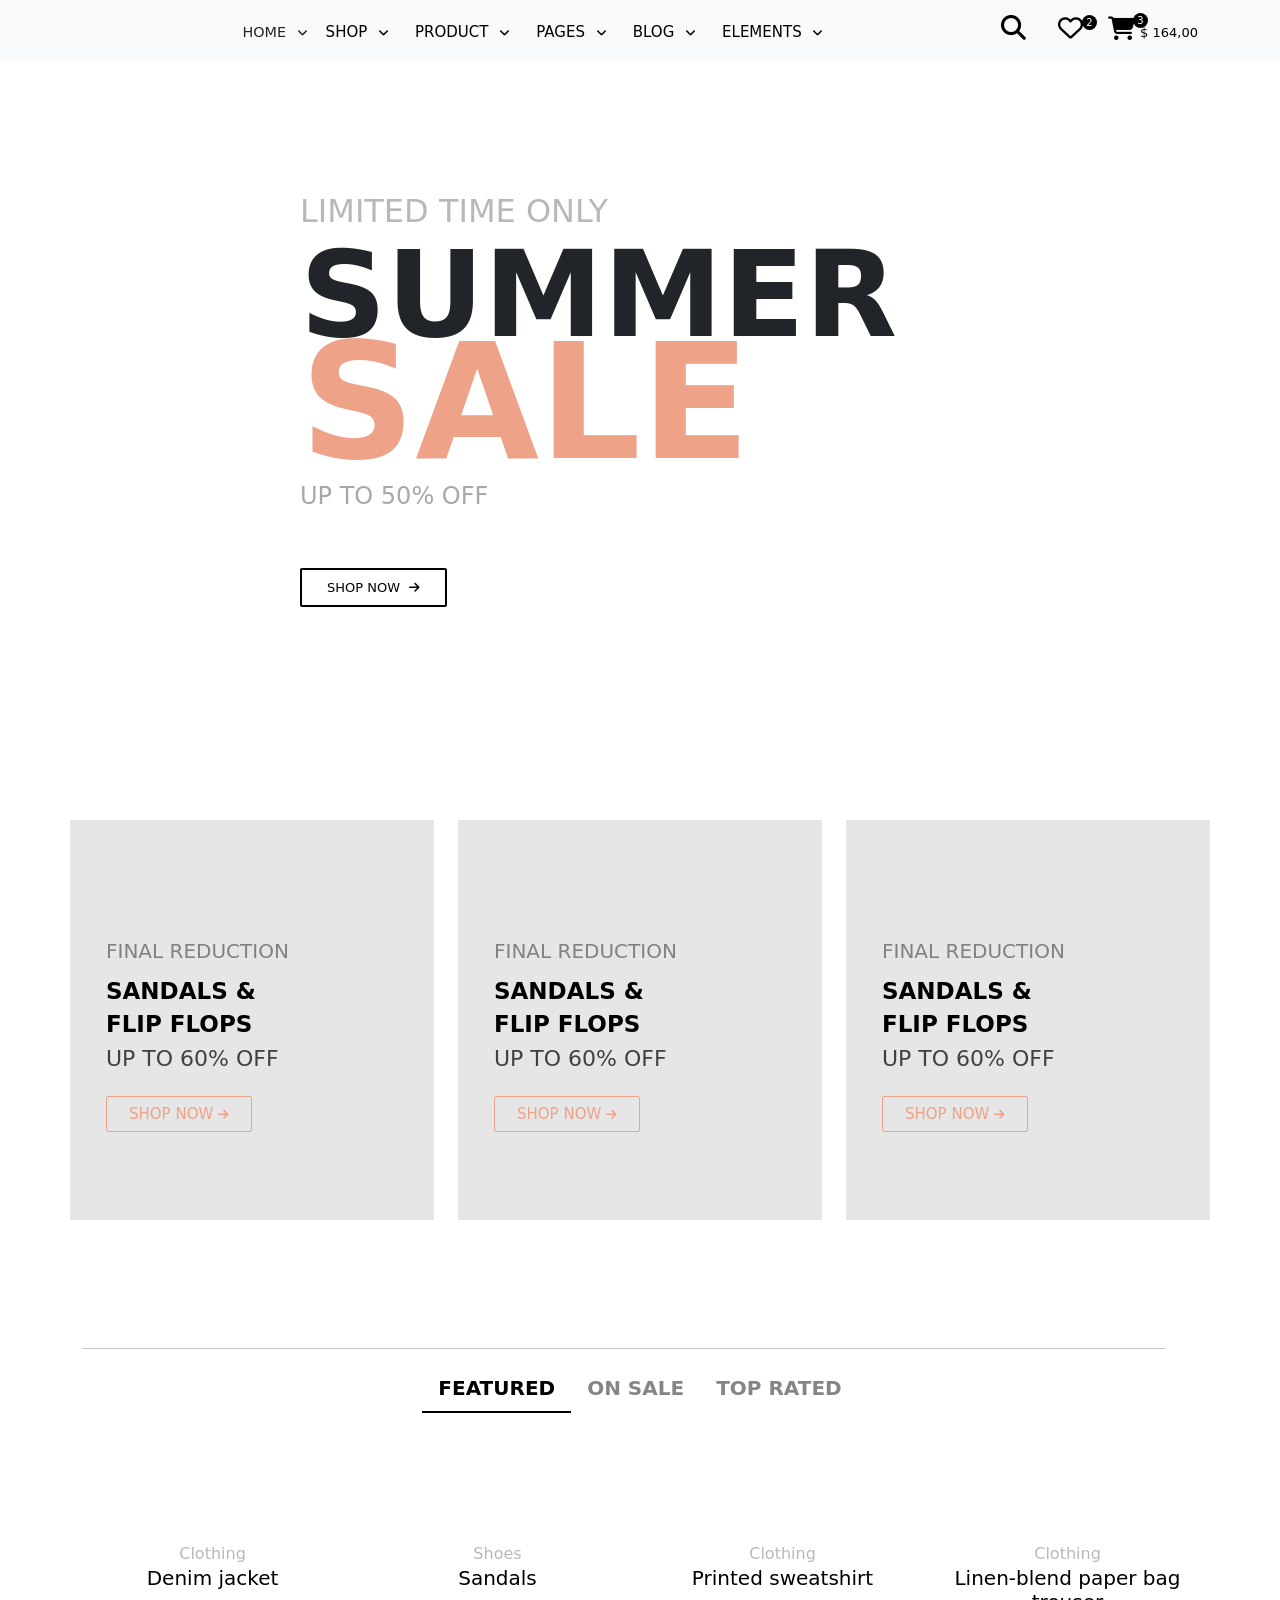
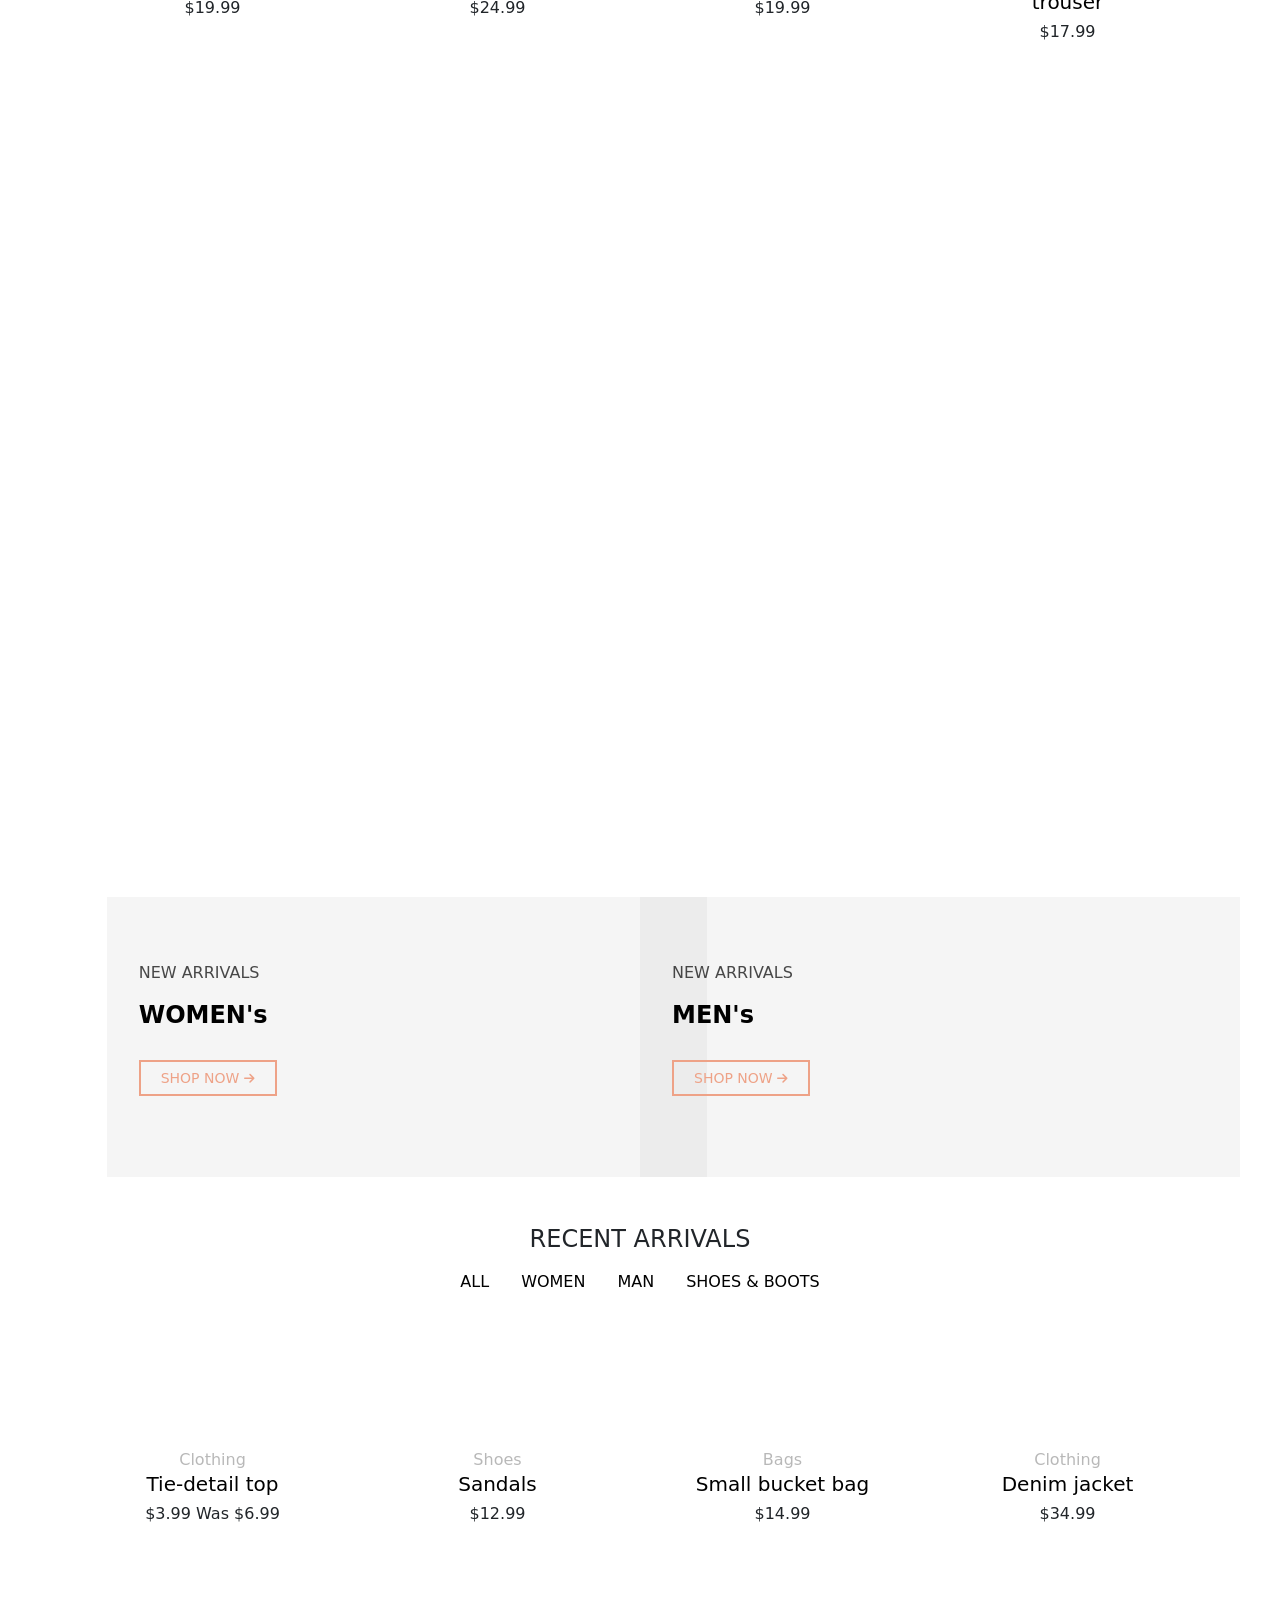
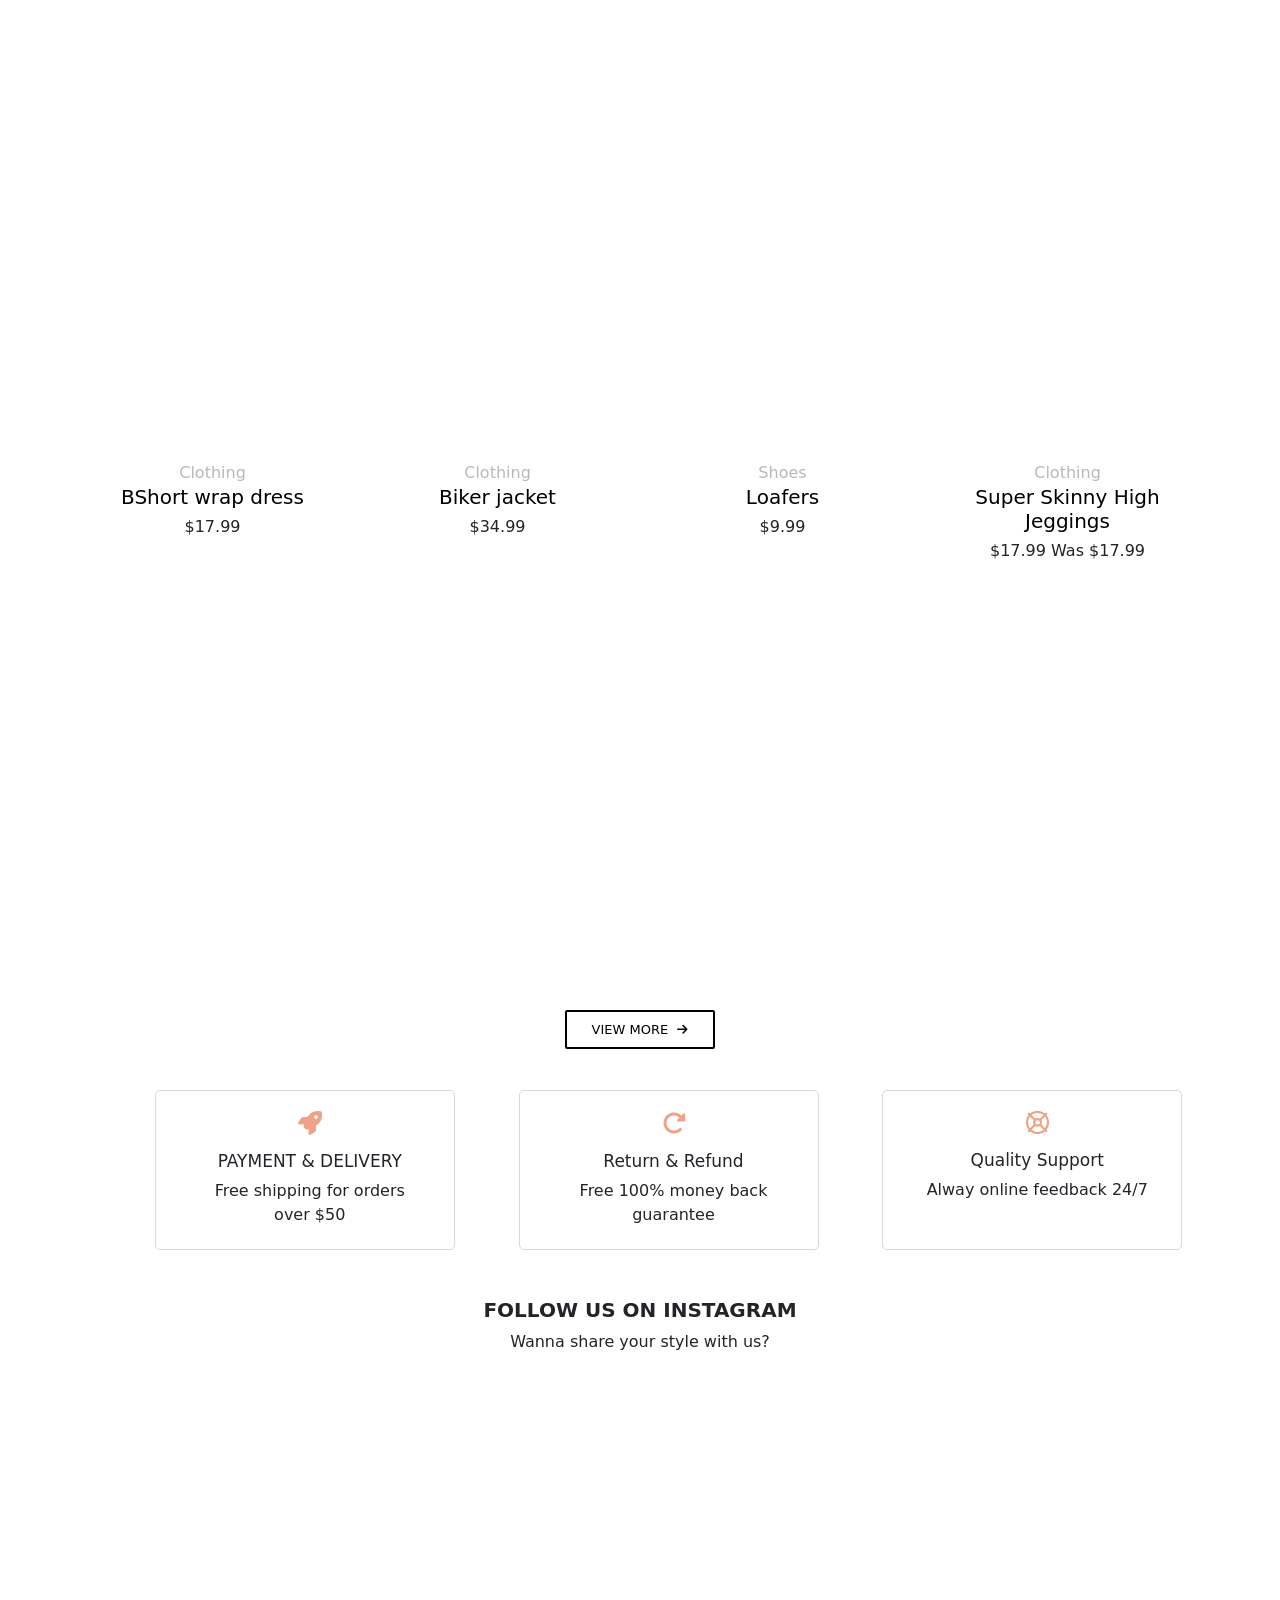
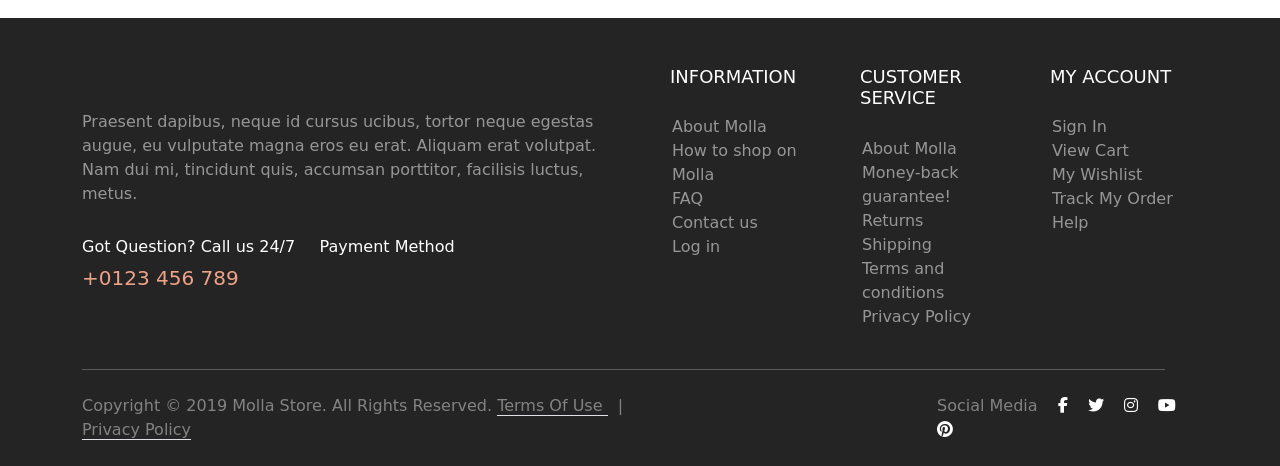
==== commit fffcd5d4: "modifying navbar" ====
--- a/front/fashion-4/fashionFour.html
+++ b/front/fashion-4/fashionFour.html
@@ -23,14 +23,15 @@
   </head>
 
   <body>
+    <!-- ............................................Navbar  -->
     <div class="first-navbar">
       <nav class="navbar navbar-expand-lg bg-light">
         <div class="container">
           <a class="navbar-brand" href="#">
             <img src="./image/logo.png" alt="" />
           </a>
-          <button
-            class="navbar-toggler"
+          <button 
+            class="navbar-toggler " 
             type="button"
             data-bs-toggle="collapse"
             data-bs-target="#navbarNav"
@@ -50,7 +51,7 @@
                 </a> -->
                   <div class="dropdown">
                     <button
-                      class="btn"
+                      class="btn border-0 fw-medium" style="font-size: 0.9rem;"
                       type="button"
                       id="dropdownMenuButton1"
                       data-bs-toggle="dropdown"
@@ -326,11 +327,11 @@
                     SHOP <span><i class="fa-solid fa-angle-down"></i></span>
                   </a>
                   <ul
-                    class="dropdown-menu drop-add"
+                    class="dropdown-menu drop-add p-0 overflow-hidden"
                     aria-labelledby="navbarDarkDropdownMenuLink"
                   >
                     <div class="row">
-                      <div class="col-lg-4">
+                      <div class="col-lg-4 ps-1 pt-3">
                         <li>
                           <a class="dropdown-item" href="#"
                             >SHOP WITH SIDEBAR</a
@@ -358,7 +359,7 @@
                           <a class="dropdown-item" href="#">Shop Market</a>
                         </li>
                       </div>
-                      <div class="col-lg-4">
+                      <div class="col-lg-4 p-0 pt-3">
                         <li>
                           <a class="dropdown-item" href="#">PRODUCT CATEGORY</a>
                         </li>
@@ -383,10 +384,19 @@
                         <li><a class="dropdown-item" href="#">Lookbook</a></li>
                       </div>
 
-                      <div class="col-lg-4">
-                        <a href=""
-                          ><img src="../fashion-4/image/banner-1.jpg" alt=""
-                        /></a>
+                      <div class="col-lg-4 p-0" style="height: 300px; width:229.85px ;">
+                        <a href="" class="shop-img-hover-main"
+                          >
+                          
+
+                         <img src="../fashion-4/image/banner-1.jpg" alt=""
+                          class=" shop-img-hover h-100 w-100 " />
+                          <div class="illusion">
+                            <h5 class="fs-5 ps-4 pt-4">LAST <br> CHANCE <br><span class="fs-3 fw-bold">SALE</span> </h5>
+                            
+                          </div>
+                      
+                      </a>
                       </div>
                     </div>
                   </ul>
@@ -404,13 +414,13 @@
                     PRODUCT <span><i class="fa-solid fa-angle-down"></i></span>
                   </a>
                   <ul
-                    class="dropdown-menu drop-add2"
+                    class="dropdown-menu drop-add2 p-0"
                     aria-labelledby="navbarDarkDropdownMenuLink"
                   >
                     <div class="row">
                       <div class="col-lg-6">
                         <li>
-                          <a class="dropdown-item" href="#">PRODUCTT DETAILS</a>
+                          <a class="dropdown-item" href="#">PRODUCT DETAILS</a>
                         </li>
                         <li><a class="dropdown-item" href="#">Default</a></li>
                         <li><a class="dropdown-item" href="#">Centered</a></li>
@@ -439,9 +449,9 @@
                         </li>
                       </div>
 
-                      <div class="col-lg-6">
+                      <div class="col-lg-6 p-0" style="height: 306px; width:222.8px ;">
                         <a href="">
-                          <img src="../fashion-4/image/banner-2.jpg" alt="" />
+                          <img src="../fashion-4/image/banner-2.jpg" alt="" class="ms-3 h-100 w-100 rounded-end" />
                         </a>
                       </div>
                     </div>
@@ -553,6 +563,7 @@
         </div>
       </nav>
     </div>
+    <!-- ....................................................Navbar  -->
     <!-- <div class="mega_menu">
 
 <div class="row">
--- a/front/fashion-4/stylecss/fashionFour.css
+++ b/front/fashion-4/stylecss/fashionFour.css
@@ -1,150 +1,182 @@
 * {
-    padding: 0;
-    margin: 0;
-    box-sizing: border-box;
-}
-
-    /* ...................... */
-
-    /* header navbar */
-
-    /* ..................... */
-    .navbar-brand {
-         padding-top:0;
-    }
-    
-     .btn {
-        --bs-btn-padding-x: 0px;
-        --bs-btn-padding-y: 8px;
-    }
-    
-.first-navbar .btn-check:checked+.btn, .btn.active, .btn.show, .btn:first-child:active, :not(.btn-check)+.btn:active {
+  padding: 0;
+  margin: 0;
+  box-sizing: border-box;
+}
+
+/* ...................... */
+
+/* header navbar */
+
+/* ..................... */
+.navbar-brand {
+  padding-top: 0;
+}
+
+.btn {
+  --bs-btn-padding-x: 0px;
+  --bs-btn-padding-y: 8px;
+}
+
+/* .first-navbar .btn-check:checked+.btn, .btn.active, .btn.show, .btn:first-child:active, :not(.btn-check)+.btn:active {
    
     border: none !important;
-}
-
-.first-navbar button:not(:disabled) {
+} */
+/* :not(:disabled)  */
+
+/* .first-navbar button {
     font-size: 15px;
     font-weight: 500;
-}
+} */
 .first-navbar .navbar-nav .nav-link:hover {
-    border-bottom: 1px solid black;
+  border-bottom: 1px solid black;
 }
 
 .first-navbar .nav-item:hover {
-    border-bottom: 1px solid black;
-}
-
+  border-bottom: 1px solid black;
+}
 
 /******** HOME DROPDOWN KO KHISHKANE KE LIYE ******/
 
-.first-navbar .navbar-nav > li:first-of-type .dropdown-menu{
-    left: -10rem;
-}
-
+.first-navbar .navbar-nav > li:first-of-type .dropdown-menu {
+  left: -10rem;
+}
 
 .fa-arrow-right:before {
-    content: "\f061";
-    font-size: 12px;
+  content: "\f061";
+  font-size: 12px;
 }
 
 .fa-angle-down:before {
-    content: "\f107";
-    padding: 0 10px 0 6px;
-    font-size: 12px;
+  content: "\f107";
+  padding: 0 10px 0 6px;
+  font-size: 12px;
 }
 
 a {
-    text-decoration: none;
-    color: black;
+  text-decoration: none;
+  color: black;
 }
 
 ul {
-    list-style: none;
+  list-style: none;
 }
 
 .navbar-expand-lg {
-    z-index: 3;
-    width: 100%;
-    position: fixed;
-    
+  z-index: 3;
+  width: 100%;
+  position: fixed;
 }
 
 .header .nav-link {
-    color: black;
-    font-size: 15px;
-    font-weight: 500;
+  color: black;
+  font-size: 15px;
+  font-weight: 500;
 }
 
 .header {
-    margin: auto;
+  margin: auto;
 }
 
 .header_search span .fa-magnifying-glass {
-    font-size: 25px;
-    padding: 0 15px;
+  font-size: 25px;
+  padding: 0 15px;
 }
 
 .header_search span .fa-regular {
-    font-size: 25px;
-    padding: 0 20px 0 12px;
-    position: relative;
+  font-size: 25px;
+  padding: 0 20px 0 12px;
+  position: relative;
 }
 
 .dropdown_cart span i {
-    font-size: 25px;
-    padding-right: 5px;
+  font-size: 25px;
+  padding-right: 5px;
 }
 
 .heart_text {
-    background-color: black;
-    border-radius: 50%;
-    height: 15px;
-    width: 15px;
+  background-color: black;
+  border-radius: 50%;
+  height: 15px;
+  width: 15px;
+  color: white;
+  display: inline-block;
+  text-align: center;
+  font-size: 10px;
+  position: absolute;
+  top: -3px;
+  right: 50px;
+}
+/* ...........................  */
+
+.shop-img-hover-main {
+  position: relative;
+  width: 229px;
+  height: 300px;
+  overflow: hidden;
+}
+.shop-img-hover-main img {
+  height: 100%;
+  width: 100%;
+  display: flex;
+}
+ .illusion{
+    position: absolute;
     color: white;
-    display: inline-block;
-    text-align: center;
-    font-size: 10px;
-    position: absolute;
-    top: -3px;
-    right: 50px;
-}
-
+      top: 0;
+      left: 0;
+      width: 100%;
+      height: 100%;
+}
+
+.shop-img-hover-main:hover .illusion{
+
+    background-color: rgba(0, 0, 0, 0.21);
+    transition: all 0.3s ease-in-out;
+
+    /* opacity: 0.2; */
+    /* z-index: -1; */
+
+} 
+
+
+
+/* ..........................  */
 .header_search {
-    position: relative;
-    order: 3;
+  position: relative;
+  order: 3;
 }
 
 .dropdown_cart {
-    order: 3;
+  order: 3;
 }
 
 .fa-solid .fa-cart-shopping {
-    position: relative;
+  position: relative;
 }
 
 .fa-solid {
-    font-size: 24px;
-
+  font-size: 24px;
 }
 .cart_text {
-    position: absolute;
-    top: -1px;
-    right: 101px;
-    background-color: black;
-    border-radius: 50%;
-    height: 15px;
-    width: 15px;
-    color: white;
-    display: inline-block;
-    text-align: center;
-    font-size: 10px;
+  position: absolute;
+  top: -1px;
+  right: 101px;
+  background-color: black;
+  border-radius: 50%;
+  height: 15px;
+  width: 15px;
+  color: white;
+  display: inline-block;
+  text-align: center;
+  font-size: 10px;
 }
 
 .cart_doller {
-    font-size: 13px;
-    font-weight: 500;
-}
+  font-size: 13px;
+  font-weight: 500;
+}
+
 /* ........................  */
 
 /* intro slide */
@@ -162,93 +194,88 @@
 } */
 
 /* .intro_text { */
-    /* height: 700px; */
-    /* width: 100%; */
-    /* background-image: url("../image/slide-1.jpg"); */
-    /* display: flex;
+/* height: 700px; */
+/* width: 100%; */
+/* background-image: url("../image/slide-1.jpg"); */
+/* display: flex;
     align-items: center; */
-    /* background-position: center;
+/* background-position: center;
     background-size: cover; */
-    /* position: relative; */
-    /* top: 60px; */
-    
-   
-   
+/* position: relative; */
+/* top: 60px; */
+
 /* } */
 /* .intro-slider { */
-    /* margin: 50px 0; */
-    /* margin-top: 6rem; */
+/* margin: 50px 0; */
+/* margin-top: 6rem; */
 /* } */
 
 .intro_slide.col-lg-6 {
-
-    position: relative;
+  position: relative;
 }
 
 .intro-text-content {
-    position: absolute;
-    left: 300px;
-    top: 10rem;
+  position: absolute;
+  left: 300px;
+  top: 10rem;
 }
 
 .img-1_imgbox img {
-    object-fit: cover;
-    position: absolute;
-    top: -43px;
-    right: 69px;
-    object-fit: cover;
-
+  object-fit: cover;
+  position: absolute;
+  top: -43px;
+  right: 69px;
+  object-fit: cover;
 }
 .intro_text h1 {
-    font-size: 7.5rem;
-    font-weight: bold;
-    line-height: 1;
-    text-align: center;
+  font-size: 7.5rem;
+  font-weight: bold;
+  line-height: 1;
+  text-align: center;
 }
 
 .intro_text h2 {
-    font-size: 10rem;
-    font-weight: bolder;
-    color: #eea287;
-    line-height: 0.5 !important;
-
+  font-size: 10rem;
+  font-weight: bolder;
+  color: #eea287;
+  line-height: 0.5 !important;
 }
 
 .intro_text h3 {
-    line-height: 1;
-    color: #00000047;
+  line-height: 1;
+  color: #00000047;
 }
 
 .intro-subtitle h4 {
-    line-height: 3.8;
-    color: #00000057;
-    font-weight: 450;
+  line-height: 3.8;
+  color: #00000057;
+  font-weight: 450;
 }
 
 .intro-button a {
-    border: 2px solid black;
-    padding: 10px 25px;
-    font-size: 13px;
-    border-radius: 2px;
+  border: 2px solid black;
+  padding: 10px 25px;
+  font-size: 13px;
+  border-radius: 2px;
 }
 
 .intro-button a:hover {
-    background-color: black;
-    color: white;
-    transition: all 0.7s ease;
+  background-color: black;
+  color: white;
+  transition: all 0.7s ease;
 }
 
 /* .intro-button{
     position: relative;
 } */
 .icon-long-arrow-right {
-    padding-left: 5px;
-    font-size: 20px;
-    font-weight: 300;
-    display: inline-block;
-    margin-top: 10px;
-    padding-top: 10px;
-    /* position: absolute; */
+  padding-left: 5px;
+  font-size: 20px;
+  font-weight: 300;
+  display: inline-block;
+  margin-top: 10px;
+  padding-top: 10px;
+  /* position: absolute; */
 }
 
 /* mega menu display none */
@@ -258,23 +285,20 @@
     background-color: gray;
 } */
 .mega_menu {
-    width: 1040px;
-    max-height: 350px;
-    background-color: #80808017;
-    padding:0 17px 30px 0;
-    overflow-x: hidden;
-    overflow-y: scroll;
-    box-shadow: 2px 2px 5px #00000078;
-    
-    
+  width: 1040px;
+  max-height: 350px;
+  background-color: #80808017;
+  padding: 0 17px 30px 0;
+  overflow-x: hidden;
+  overflow-y: scroll;
+  box-shadow: 2px 2px 5px #00000078;
 }
 
 .navbar-expand-lg .navbar-nav .dropdown-menu {
-    /* position: absolute;
+  /* position: absolute;
     left: -174px;
     top: 47px; */
-    background-color: white;
-
+  background-color: white;
 }
 
 /* 
@@ -293,7 +317,6 @@
     border:1px solid #00000033;
 } */
 
-
 /* .demo_bg{
     width: 180px;
     height: 150px;
@@ -306,307 +329,285 @@
     background-position: bottom; 
 
  } */
-.fur:hover{
-    background-position: bottom; 
-
+.fur:hover {
+  background-position: bottom;
 }
 
 .fur {
-    width: 180px;
-    height: 150px;
-    display: flex;
-    background-position: top;
-    /* transition: all 0.1s ease; */
-    /* background-image: url("../image/demos/1.jpg"); */
-    transition: background-position 1s linear,box-shadow 0.3s ;
-    background-repeat: no-repeat;
-    background-size: cover;
-    overflow: hidden;
-
-}
-.fur2{
-    background-image: url("../image/demos/2.jpg");
-
-}
-.fur3{
-    background-image: url("../image/demos/3.jpg");
-
-}
-.fur4{
-    background-image: url("../image/demos/4.jpg");
-
-}
-.fur5{
-    background-image: url("../image/demos/5.jpg");
-
-}
-.fur6{
-    background-image: url("../image/demos/6.jpg");
-
-}
-.fur7{
-    background-image: url("../image/demos/7.jpg");
-
-}
-.fur8{
-    background-image: url("../image/demos/8.jpg");
-
-}
-.fur9{
-    background-image: url("../image/demos/9.jpg");
-
-}
-.fur10{
-    background-image: url("../image/demos/10.jpg");
-
-}
-.drop-add{
-    width: 700px;
-    /* text-align: center; */
+  width: 180px;
+  height: 150px;
+  display: flex;
+  background-position: top;
+  /* transition: all 0.1s ease; */
+  /* background-image: url("../image/demos/1.jpg"); */
+  transition: background-position 1s linear, box-shadow 0.3s;
+  background-repeat: no-repeat;
+  background-size: cover;
+  overflow: hidden;
+}
+.fur2 {
+  background-image: url("../image/demos/2.jpg");
+}
+.fur3 {
+  background-image: url("../image/demos/3.jpg");
+}
+.fur4 {
+  background-image: url("../image/demos/4.jpg");
+}
+.fur5 {
+  background-image: url("../image/demos/5.jpg");
+}
+.fur6 {
+  background-image: url("../image/demos/6.jpg");
+}
+.fur7 {
+  background-image: url("../image/demos/7.jpg");
+}
+.fur8 {
+  background-image: url("../image/demos/8.jpg");
+}
+.fur9 {
+  background-image: url("../image/demos/9.jpg");
+}
+.fur10 {
+  background-image: url("../image/demos/10.jpg");
+}
+.drop-add {
+  width: 700px;
+  /* text-align: center; */
 }
 /* .drop-add .row{ */
-    /* width: 70%; */
+/* width: 70%; */
 /* } */
-.drop-add2{
-    width: 480px;
-}
-
-
-
-
-    
+.drop-add2 {
+  width: 480px;
+}
 
 .mega_menu h6 {
-    font-weight: 400;
-    padding-left: 20px;
+  font-weight: 400;
+  padding-left: 20px;
 }
 
 .mega_menu_01 {
-    margin: 10px 0 0 30px;
-
+  margin: 10px 0 0 30px;
 }
 
 .mega_menu_01 a {
-    font-size: 14px;
-    color: #0000008f;
+  font-size: 14px;
+  color: #0000008f;
 }
 
 .mega-menu-action a {
-    border: 1px solid #eea287;
-    padding: 9px 25px;
-    color: #eea287;
-    font-size: 15px;
-    border-radius: 2px ;
-
+  border: 1px solid #eea287;
+  padding: 9px 25px;
+  color: #eea287;
+  font-size: 15px;
+  border-radius: 2px;
 }
 
 .mega-menu-action a:hover {
-    background-color: #eea287;
-    color: white;
-    transition: all 0.4s ease;
+  background-color: #eea287;
+  color: white;
+  transition: all 0.4s ease;
 }
 
 .mega-menu-action {
-    text-align: center;
-    margin-top: 20px;
+  text-align: center;
+  margin-top: 20px;
 }
 
 .mega-menu-icon {
-    padding-left: 5px;
+  padding-left: 5px;
 }
 
 /* .......................  */
 /* banner */
 /* ..................  */
 .banner-overlay img {
-    background-color: #8080801c;
+  background-color: #8080801c;
 }
 
 .banner-content {
-    /* position: absolute; */
-    /* z-index: 1; */
-    margin: 6rem 0 0 1rem;
+  /* position: absolute; */
+  /* z-index: 1; */
+  margin: 6rem 0 0 1rem;
 }
 
 .banner-overlay:hover {
-    background-color: #00000036;
+  background-color: #00000036;
 }
 
 .banner-overlay {
-    /* position: relative; */
-    background-image: url("../image/banners/banner-1-rem.png");
-    height: 400px;
-    /* width: 370px; */
-    background-position: top;
-    background-size: cover;
-    background-repeat: no-repeat;
-    background-color: #80808033;
-    padding: 20px;
-
+  /* position: relative; */
+  background-image: url("../image/banners/banner-1-rem.png");
+  height: 400px;
+  /* width: 370px; */
+  background-position: top;
+  background-size: cover;
+  background-repeat: no-repeat;
+  background-color: #80808033;
+  padding: 20px;
 }
 
 .banner-content h4 a {
-    color: #00000070;
-    font-size: 20px;
+  color: #00000070;
+  font-size: 20px;
 }
 
 .banner-content h3 a {
-    font-size: 23px;
-    font-weight: bold;
+  font-size: 23px;
+  font-weight: bold;
 }
 
 .banner-content h3 a span {
-    font-weight: 450;
-    font-size: 22px;
-    color: #000000b8;
+  font-weight: 450;
+  font-size: 22px;
+  color: #000000b8;
 }
 
 .banner-btn a {
-    border: 1px solid #eea287;
-    padding: 8px 22px;
-    color: #eea287;
-    font-size: 15px;
-    border-radius: 2px;
+  border: 1px solid #eea287;
+  padding: 8px 22px;
+  color: #eea287;
+  font-size: 15px;
+  border-radius: 2px;
 }
 
 .banner-btn a:hover {
-    background-color: #eea287;
-    color: white;
-    transition: all 0.3s ease;
+  background-color: #eea287;
+  color: white;
+  transition: all 0.3s ease;
 }
 
 .two {
-    background-image: url("../image/banners/banner-2-rem.png");
-
+  background-image: url("../image/banners/banner-2-rem.png");
 }
 
 .three {
-    background-image: url("../image/banners/banner-3-rem.png");
+  background-image: url("../image/banners/banner-3-rem.png");
 }
 
 /* .owl-stage-outer { */
-    /* margin: 5px 0 0 0; */
+/* margin: 5px 0 0 0; */
 /* } */
 
 /* .owl-stage-outer img {} */
 
 .owl-stage-line {
-    width: 97%;
+  width: 97%;
 }
 
 /* 222222222222222222 */
 
 .nav-tabs {
-    border-bottom: 0 !important;
+  border-bottom: 0 !important;
 }
 
 .ul_list .nav {
-    justify-content: center;
+  justify-content: center;
 }
 
 /* .ul_list .nav-tabs .nav-link.active {
 } */
 
 .ul_list .nav-tabs .nav-link.active {
-    font-size: 20px;
-    font-weight: 640;
-    border-bottom: 2px solid black !important;
-
+  font-size: 20px;
+  font-weight: 640;
+  border-bottom: 2px solid black !important;
 }
 
 .nav-tabs .nav-link {
-    border: none !important;
-    color: #0000007a;
-    font-size: 20px;
-    font-weight: 640;
+  border: none !important;
+  color: #0000007a;
+  font-size: 20px;
+  font-weight: 640;
 }
 
 .nav-tabs .nav-link:hover {
-    color: black;
+  color: black;
 }
 
 .nav-tabs .nav-link:hover .nav-tabs .nav-link {
-    color: #0000007a;
+  color: #0000007a;
 }
 
 .product-media-2 {
-    height: 565px;
-    position: relative;
+  height: 565px;
+  position: relative;
 }
 
 .product-image-hover {
-    display: none;
-
+  display: none;
 }
 
 .product-media-2:hover .product-image-hover {
-    display: block;
-    transition: all 2s ease;
+  display: block;
+  transition: all 2s ease;
 }
 
 .product-media-2:hover .product-image {
-    display: none;
+  display: none;
 }
 
 .product-media-2:hover {
-    box-shadow: 1px 1px 12px #0000002b;
-    transition: all 0.75s ease;
+  box-shadow: 1px 1px 12px #0000002b;
+  transition: all 0.75s ease;
 }
 
 .product-action-vertical {
-    background-color: black;
-    color: white;
-    text-align: center;
-    padding: 7px;
-    visibility: hidden;
+  background-color: black;
+  color: white;
+  text-align: center;
+  padding: 7px;
+  visibility: hidden;
 }
 
 .product-action-vertical:hover {
-    background-color: #eea287;
+  background-color: #eea287;
 }
 
 .product-action-vertical a {
-    color: white;
-    font-size: 14px;
-    visibility: hidden;
+  color: white;
+  font-size: 14px;
+  visibility: hidden;
 }
 
 .product-media-2:hover .product-action-vertical {
-    visibility: visible;
+  visibility: visible;
 }
 
 .product-media-2:hover .product-action-vertical a {
-    visibility: visible;
+  visibility: visible;
 }
 
 .product-media-2:hover .product-action-cart {
-    display: none;
+  display: none;
 }
 
 .product-action-vertical:hover .product-action-cart {
-    display: inline-block;
+  display: inline-block;
 }
 
 .product-body {
-    text-align: center;
-    margin-top: 1rem;
+  text-align: center;
+  margin-top: 1rem;
 }
 
 .product_title h5 a:hover {
-    color: #eea287;
+  color: #eea287;
 }
 
 .product-body-head a {
-    color: #00000047;
+  color: #00000047;
 }
 
 .product-body-head a:hover {
-    color: #00000085;
+  color: #00000085;
 }
 
 .product-nav-thumb-main {
-    text-align: center;
-    margin: auto;
+  text-align: center;
+  margin: auto;
 }
 
 /* .product-media-position {
@@ -699,174 +700,166 @@
 /* .........................  */
 /* .............test..................  */
 /* .......................  */
-.addOne i{
-    background-color: black;
-    border-radius: 50%;
-    color: white;
-    font-size: 16px;
-    padding: 6px;
-    position:absolute;
-    top: 16px;
-    right: 17px;
-    display: none;
-
-}
-.product-media-2
-{
-    position: relative;
-}
-.product-media-2:hover .addOne i{
-    display: block;
+.addOne i {
+  background-color: black;
+  border-radius: 50%;
+  color: white;
+  font-size: 16px;
+  padding: 6px;
+  position: absolute;
+  top: 16px;
+  right: 17px;
+  display: none;
+}
+.product-media-2 {
+  position: relative;
+}
+.product-media-2:hover .addOne i {
+  display: block;
 }
 .wish {
-    background-color: #eea287;
-    position: absolute;
-    top: 16px;
-    right: 16px;
-    border-radius: 30px;
-    padding: 5px 13px;
-    display: none;
-    color: white;
-    font-size: 13px;
-}
-.addOne:hover .wish{
-    display: block;
-
-}
-
+  background-color: #eea287;
+  position: absolute;
+  top: 16px;
+  right: 16px;
+  border-radius: 30px;
+  padding: 5px 13px;
+  display: none;
+  color: white;
+  font-size: 13px;
+}
+.addOne:hover .wish {
+  display: block;
+}
 
 .trend {
-    background-image: url("../image/banners/banner-4.jpg");
-    height: 400px;
-    cursor: pointer;
-    background-position: top;
-    background-size: cover;
-    background-repeat: no-repeat;
+  background-image: url("../image/banners/banner-4.jpg");
+  height: 400px;
+  cursor: pointer;
+  background-position: top;
+  background-size: cover;
+  background-repeat: no-repeat;
 }
 
 /* 
 trending content */
 
 .banner-content {
-    color: white;
+  color: white;
 }
 
 .banner-content p {
-    font-size: 15px;
-    padding-bottom: 1.5rem;
+  font-size: 15px;
+  padding-bottom: 1.5rem;
 }
 
 .banner-btn {
-    margin-top: 1.5rem;
+  margin-top: 1.5rem;
 }
 
 .banner-content h6 a {
-    color: white;
-    font-weight: 400;
+  color: white;
+  font-weight: 400;
 }
 
 .banner-content h1 a {
-    color: white;
-    font-weight: bolder;
+  color: white;
+  font-weight: bolder;
 }
 
 .banner-content .trand-btn {
-    color: white;
-    border: 1px solid white;
-    padding: 10px 22px;
-    font-size: 16px;
-    border-radius: 2px;
+  color: white;
+  border: 1px solid white;
+  padding: 10px 22px;
+  font-size: 16px;
+  border-radius: 2px;
 }
 
 .trand-btn:hover {
-    background-color: white;
-    color: black;
-    transition: all 0.4s ease;
-
+  background-color: white;
+  color: black;
+  transition: all 0.4s ease;
 }
 
 .banner-overlay-backimg {
-    background-image: url("../image/banners/banner-5-rem.png");
-    height: 280px;
-    width: 600px;
-    background-repeat: no-repeat;
-    background-position: center;
-    background-color: #80808014;
-    padding: 4rem 2rem;
+  background-image: url("../image/banners/banner-5-rem.png");
+  height: 280px;
+  width: 600px;
+  background-repeat: no-repeat;
+  background-position: center;
+  background-color: #80808014;
+  padding: 4rem 2rem;
 }
 
 .banner-6 {
-    background-image: url("../image/banners/banner-6-rem.png");
+  background-image: url("../image/banners/banner-6-rem.png");
 }
 
 .banner-overlay-backimg:hover {
-    background-color: #80808040;
+  background-color: #80808040;
 }
 
 .new-arrival-btn {
-    border: 2px solid #eea287;
-    padding: 8px 20px;
-    color: #eea287;
-    font-size: 14px;
+  border: 2px solid #eea287;
+  padding: 8px 20px;
+  color: #eea287;
+  font-size: 14px;
 }
 
 .new-arrival-btn:hover {
-    background-color: #eea287;
+  background-color: #eea287;
 }
 
 .banner-text h4 {
-    padding-bottom: 1.5rem;
+  padding-bottom: 1.5rem;
 }
 
 .banner-text h4 a {
-    font-weight: bold;
+  font-weight: bold;
 }
 
 .banner-text p a {
-    color: #000000b5;
-
+  color: #000000b5;
 }
 
 .banner-text p a:hover {
-    color: #eea287;
+  color: #eea287;
 }
 
 .banner-text h4 a:hover {
-    color: #eea287;
+  color: #eea287;
 }
 
 .new-arrival-btn:hover {
-    background-color: #eea287;
-    color: white !important;
-    transition: all 0.4s ease;
+  background-color: #eea287;
+  color: white !important;
+  transition: all 0.4s ease;
 }
 
 .cont {
-    display: flex;
-    justify-content: center !important;
-    text-align: center;
+  display: flex;
+  justify-content: center !important;
+  text-align: center;
 }
 
 .product-media-2 {
-    text-align: center !important;
-
+  text-align: center !important;
 }
 
 /* 2nd tabs section */
 /* ..........New arrivals............  */
 
 .heading-arrivals {
-    font-weight: bold;
+  font-weight: bold;
 }
 
 .ul-list .nav-link.active {
-    color: #eea287;
-    background-color: unset;
+  color: #eea287;
+  background-color: unset;
 }
 
 .ul-list .nav-pills .nav-link.active:hover {
-    color: #eea287 !important;
-
+  color: #eea287 !important;
 }
 
 /* .ul_list .nav-pills .active{
@@ -875,57 +868,56 @@
 } */
 
 .ul-list .nav-item:hover {
-    border-bottom: 1px solid #eea287 !important;
+  border-bottom: 1px solid #eea287 !important;
 }
 
 .ul-list .nav-pills .nav-link {
-    color: black;
+  color: black;
 }
 
 .ul-list .nav-pills .nav-link:hover {
-    color: #eea287 !important;
+  color: #eea287 !important;
 }
 
 /* icons */
 .icon-box {
-    border: 1px solid #00000026;
-    text-align: center;
-    padding: 20px 30px 10px 40px;
-    border-radius: 5px;
+  border: 1px solid #00000026;
+  text-align: center;
+  padding: 20px 30px 10px 40px;
+  border-radius: 5px;
 }
 
 /* fa-rocket */
 .icon-box:hover .fa-solid {
-    color: white;
+  color: white;
 }
 
 .icon-box:hover .fa-regular {
-    color: white;
+  color: white;
 }
 
 .icon-box {
-    height: 160px;
-    width: 300px;
+  height: 160px;
+  width: 300px;
 }
 
 .fa-life-ring {
-
-    font-size: 23px;
+  font-size: 23px;
 }
 
 .icon-box span i {
-    color: #eea287;
-    padding-bottom: 1rem;
+  color: #eea287;
+  padding-bottom: 1rem;
 }
 
 .icon-box h5 {
-    font-size: 17px;
+  font-size: 17px;
 }
 
 .icon-box:hover {
-    background-color: #eea287;
-    color: white;
-    transition: all 0.5s ease;
+  background-color: #eea287;
+  color: white;
+  transition: all 0.5s ease;
 }
 
 /* ...................... */
@@ -935,182 +927,169 @@
 /* ..............................  */
 
 .title {
-    text-align: center;
-    margin-top: 3rem;
+  text-align: center;
+  margin-top: 3rem;
 }
 
 .owl-stage-outer .row {
-
-    text-align: center;
+  text-align: center;
 }
 
 .owl-stage {
-    background-image: url("../image/instagram/1.jpg");
-    height: 200px;
-    /* width: 200px; */
-    background-position: center;
-    background-repeat: no-repeat;
-    background-size: cover;
+  background-image: url("../image/instagram/1.jpg");
+  height: 200px;
+  /* width: 200px; */
+  background-position: center;
+  background-repeat: no-repeat;
+  background-size: cover;
 }
 
 .title h5 {
-    font-weight: bold;
+  font-weight: bold;
 }
 
 .insta-2 {
-    background-image: url("../image/instagram/2.jpg");
-
+  background-image: url("../image/instagram/2.jpg");
 }
 
 .insta-3 {
-    background-image: url("../image/instagram/3.jpg");
-
+  background-image: url("../image/instagram/3.jpg");
 }
 
 .insta-4 {
-    background-image: url("../image/instagram/4.jpg");
-
+  background-image: url("../image/instagram/4.jpg");
 }
 
 .insta-5 {
-    background-image: url("../image/instagram/5.jpg");
-
+  background-image: url("../image/instagram/5.jpg");
 }
 
 .insta-6 {
-    background-image: url("../image/instagram/6.jpg");
-
+  background-image: url("../image/instagram/6.jpg");
 }
 
 .insta {
-    position: relative;
+  position: relative;
 }
 
 .insta:before {
-    content: "";
-    position: absolute;
-    width: 100%;
-    height: 100%;
-    left: 0;
-    top: 0;
-    transition: all 0.3s ease;
-
+  content: "";
+  position: absolute;
+  width: 100%;
+  height: 100%;
+  left: 0;
+  top: 0;
+  transition: all 0.3s ease;
 }
 
 .insta:hover:before {
-    background-color: rgba(0, 0, 0, 0.5);
+  background-color: rgba(0, 0, 0, 0.5);
 }
 
 .insta a {
-    position: relative;
-    /* z-index: 1; */
+  position: relative;
+  /* z-index: 1; */
 }
 
 .owl-stage {
-    text-align: center;
+  text-align: center;
 }
 
 .owl-stage {
-    display: flex;
-    align-items: center;
-    justify-content: center;
+  display: flex;
+  align-items: center;
+  justify-content: center;
 }
 
 .owl-stage a {
-    color: white;
-    margin: 10px;
-
+  color: white;
+  margin: 10px;
 }
 
 .owl-stage a span {
-    padding: 0 8px;
+  padding: 0 8px;
 }
 
 .owl-stage a {
-    display: none;
-
+  display: none;
 }
 
 .owl-stage:hover a {
-    display: block;
+  display: block;
 }
 
 .owl-stage a:hover {
-    color: #eea287;
-}
-
+  color: #eea287;
+}
 
 /* ......................... */
 /* footer */
 /* ................................ */
 
-
 .footer {
-    background-color: #000000db;
+  background-color: #000000db;
 }
 
 .widget-about p {
-    color: #ffffff85;
-    padding: 20px 0 25px 0;
+  color: #ffffff85;
+  padding: 20px 0 25px 0;
 }
 
 .widget-two p {
-    padding: 20px;
+  padding: 20px;
 }
 
 .widget-two h5 {
-    padding-left: 18px;
-
+  padding-left: 18px;
 }
 
 .width-about-info p {
-    color: white !important;
+  color: white !important;
 }
 
 .width-about-info a {
-    color: #eea287;
-    font-size: 20px;
+  color: #eea287;
+  font-size: 20px;
 }
 
 .widget {
-    color: white;
+  color: white;
 }
 
 .widget p {
-    color: #ffffff85;
-    font-weight: 300;
+  color: #ffffff85;
+  font-weight: 300;
 }
 
 .widget h5 {
-    font-size: 18px;
+  font-size: 18px;
 }
 
 .width-about-info p {
-    border-bottom: 0;
-    line-height: 0;
+  border-bottom: 0;
+  line-height: 0;
 }
 
 .footer-line hr {
-    color: white;
-    width: 97%;
-    margin: 0 !important;
+  color: white;
+  width: 97%;
+  margin: 0 !important;
 }
 
 .footer-copyright {
-    color: #ffffff6e;
-    font-weight: 300;
-
+  color: #ffffff6e;
+  font-weight: 300;
 }
 
 .footer-copyright a {
-    color: #ffffff6e;
-    font-weight: 300;
+  color: #ffffff6e;
+  font-weight: 300;
 }
 
 .social-label span {
-    color: #ffffff6e;
-    font-weight: 300;
-    padding-right: 15px;
+  color: #ffffff6e;
+  font-weight: 300;
+  padding-right: 15px;
 }
 
 /* ...................... */
@@ -1120,43 +1099,43 @@
     color: #8f79ed;
 } */
 .fa-facebook-f:hover {
-    color: #8f79ed;
+  color: #8f79ed;
 }
 
 .fa-twitter:hover {
-    content: "\f099";
-    color: #79c8ed;
+  content: "\f099";
+  color: #79c8ed;
 }
 
 .fa-instagram:hover {
-    content: "\f16d";
-    color: #dd6d9a;
+  content: "\f16d";
+  color: #dd6d9a;
 }
 
 .fa-youtube:hover {
-    content: "\f167";
-    color: #e66262;
+  content: "\f167";
+  color: #e66262;
 }
 
 .fa-pinterest:hover {
-    content: "\f0d2";
-    color: #e66262;
+  content: "\f0d2";
+  color: #e66262;
 }
 
 .footer-copyright a span:hover {
-    color: #eea287;
+  color: #eea287;
 }
 
 .social-label a span i {
-    color: white
+  color: white;
 }
 
 .vertical-line-space {
-    margin: 0 10px;
+  margin: 0 10px;
 }
 
 /* ...................  */
 
 /* .border-bottom{
     border-bottom: 1px solid white;
-} */+} */
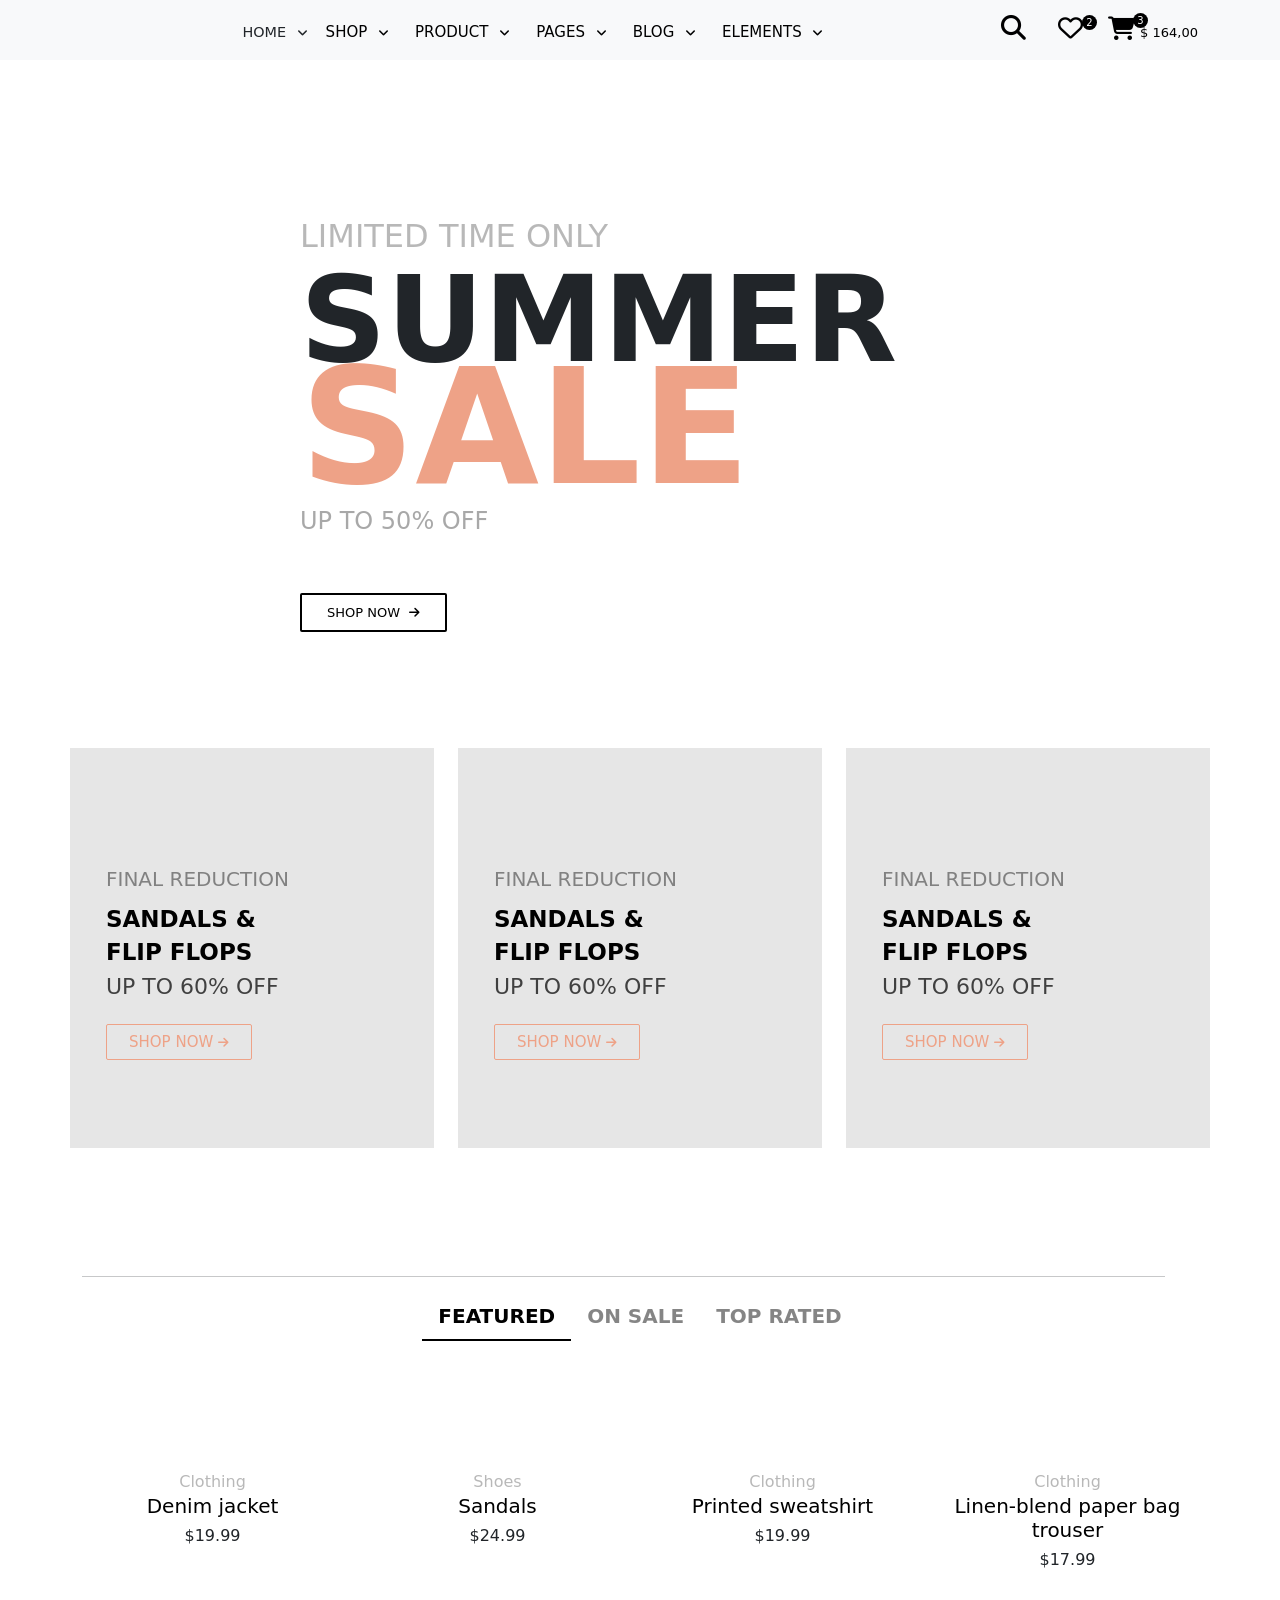
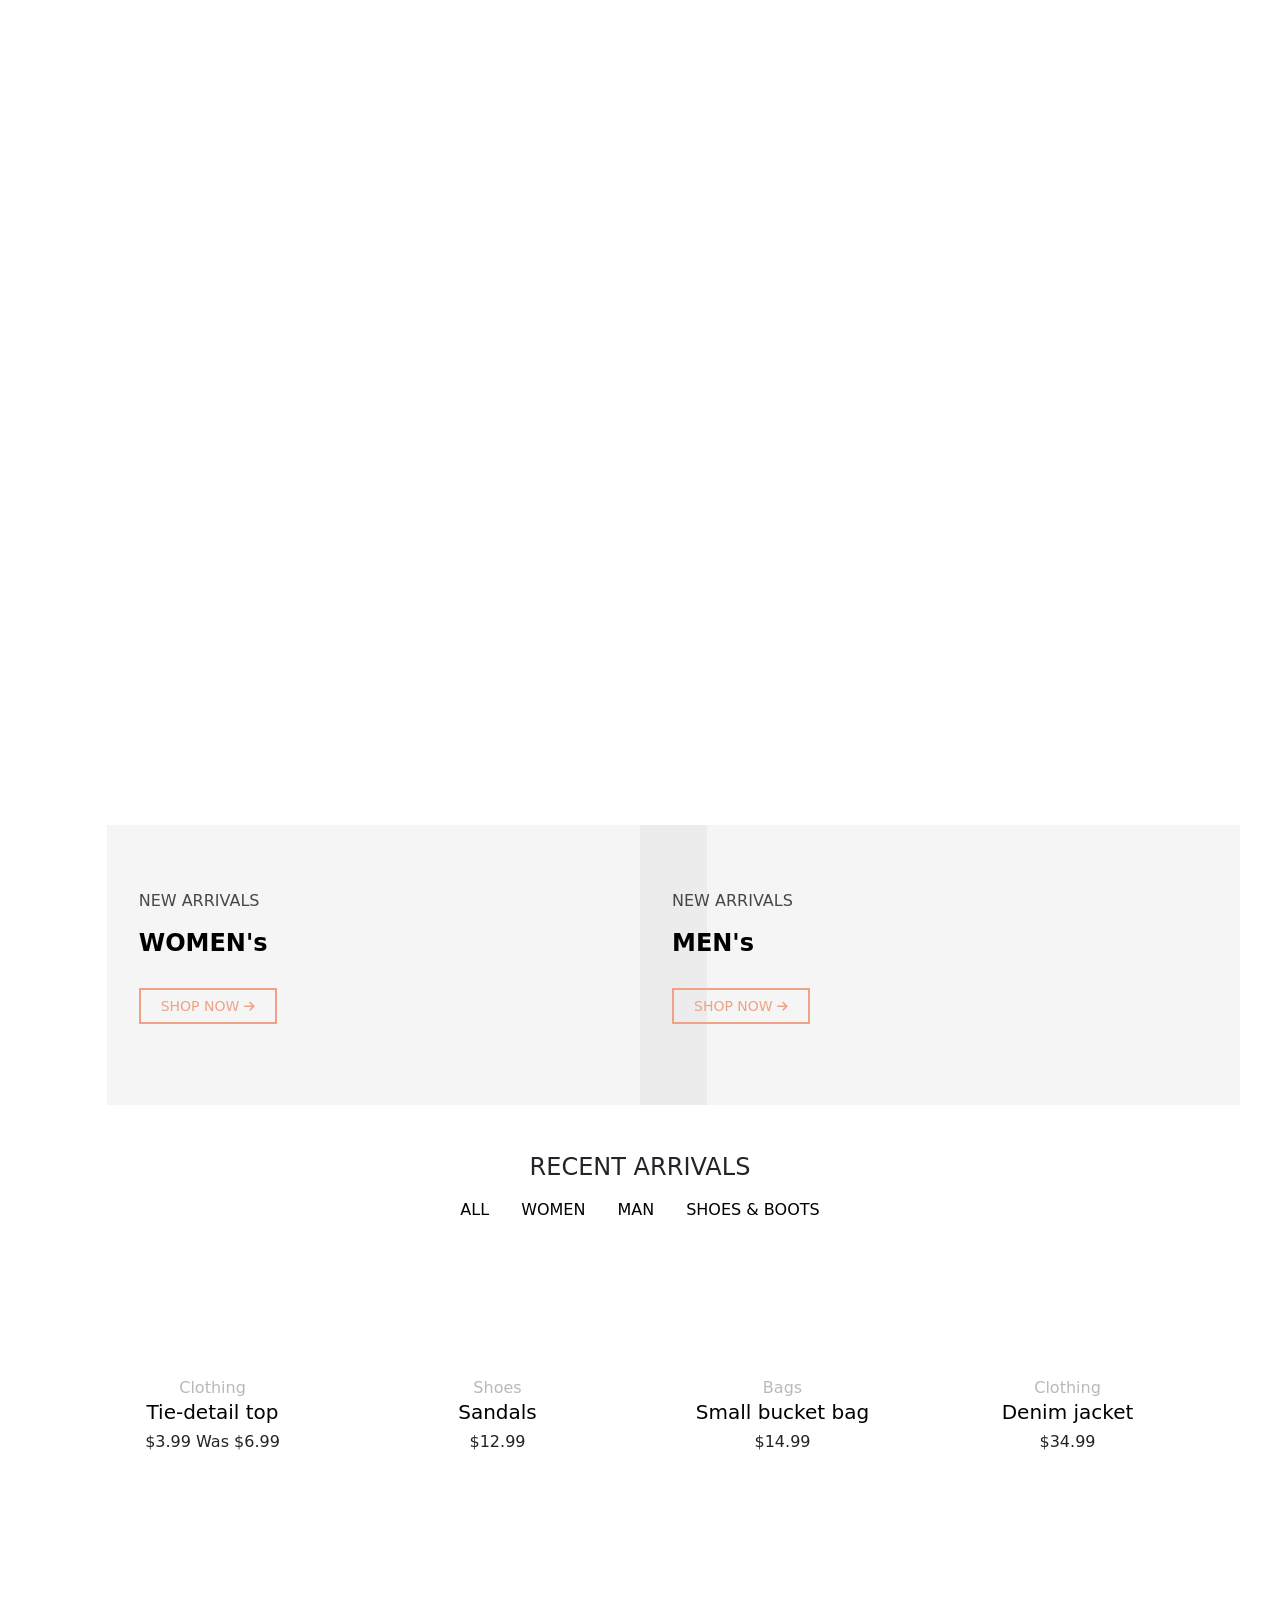
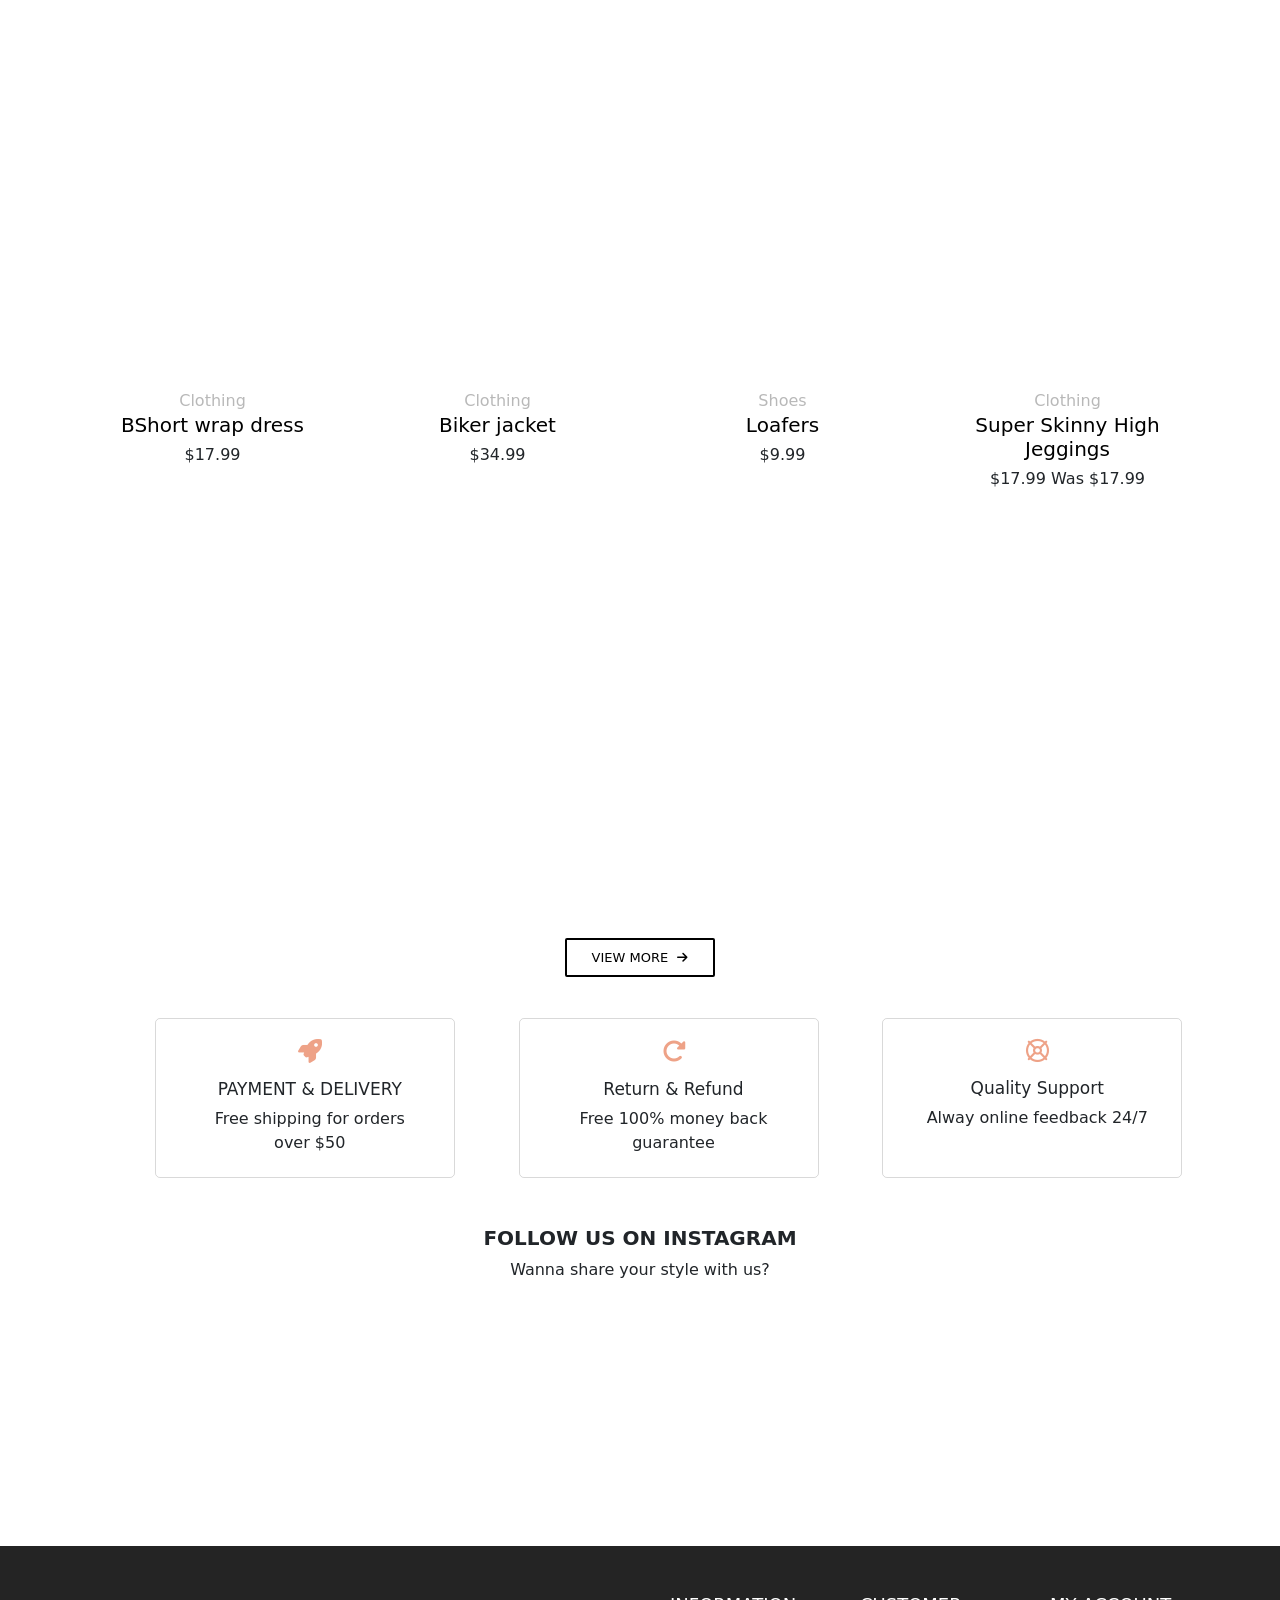
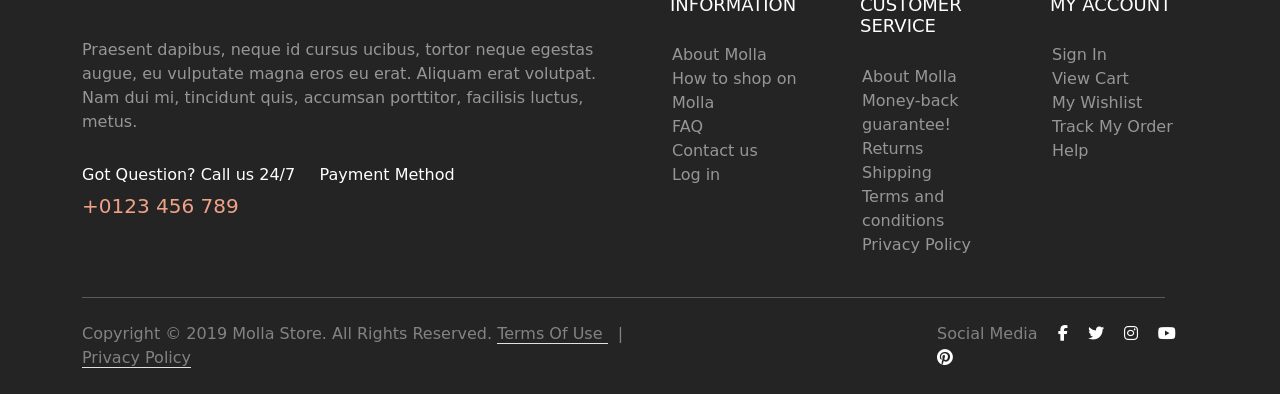
==== commit 2be2370d: "navbar hover" ====
--- a/front/fashion-4/fashionFour.html
+++ b/front/fashion-4/fashionFour.html
@@ -30,8 +30,8 @@
           <a class="navbar-brand" href="#">
             <img src="./image/logo.png" alt="" />
           </a>
-          <button 
-            class="navbar-toggler " 
+          <button
+            class="navbar-toggler"
             type="button"
             data-bs-toggle="collapse"
             data-bs-target="#navbarNav"
@@ -51,7 +51,8 @@
                 </a> -->
                   <div class="dropdown">
                     <button
-                      class="btn border-0 fw-medium" style="font-size: 0.9rem;"
+                      class="btn border-0 fw-medium"
+                      style="font-size: 0.9rem"
                       type="button"
                       id="dropdownMenuButton1"
                       data-bs-toggle="dropdown"
@@ -384,19 +385,25 @@
                         <li><a class="dropdown-item" href="#">Lookbook</a></li>
                       </div>
 
-                      <div class="col-lg-4 p-0" style="height: 300px; width:229.85px ;">
-                        <a href="" class="shop-img-hover-main"
-                          >
-                          
-
-                         <img src="../fashion-4/image/banner-1.jpg" alt=""
-                          class=" shop-img-hover h-100 w-100 " />
+                      <div
+                        class="col-lg-4 p-0"
+                        style="height: 300px; width: 229.85px"
+                      >
+                        <a href="" class="shop-img-hover-main">
+                          <img
+                            src="../fashion-4/image/banner-1.jpg"
+                            alt=""
+                            class="shop-img-hover h-100 w-100"
+                          />
                           <div class="illusion">
-                            <h5 class="fs-5 ps-4 pt-4">LAST <br> CHANCE <br><span class="fs-3 fw-bold">SALE</span> </h5>
-                            
+                            <h5 class="fs-5 ps-4 pt-4">
+                              LAST <br />
+                              CHANCE <br /><span class="fs-3 fw-bold"
+                                >SALE</span
+                              >
+                            </h5>
                           </div>
-                      
-                      </a>
+                        </a>
                       </div>
                     </div>
                   </ul>
@@ -449,9 +456,25 @@
                         </li>
                       </div>
 
-                      <div class="col-lg-6 p-0" style="height: 306px; width:222.8px ;">
-                        <a href="">
-                          <img src="../fashion-4/image/banner-2.jpg" alt="" class="ms-3 h-100 w-100 rounded-end" />
+                      <div
+                        class="col-lg-6 p-0"
+                        style="height: 306px; width: 222.8px"
+                      >
+                        <a href="" class="shop-img-hover-main">
+                          <img
+                            src="../fashion-4/image/banner-2.jpg"
+                            alt=""
+                            class="ms-3 h-100 w-100 rounded-end"
+                          />
+                          <div
+                            class="illusion ms-3 d-flex justify-content-start align-items-end"
+                          >
+                            <h5 class="fs-5 ps-4 pb-3">
+                              NEW TRENDS <br /><span class="fs-4 fw-bold"
+                                >SPRING 2019</span
+                              >
+                            </h5>
+                          </div>
                         </a>
                       </div>
                     </div>
@@ -576,23 +599,25 @@
 
     <div class="intro_slide mb-5">
       <div class="container-fluid g-0 p-0">
-        <div
-          class="intro_text d-flex align-center w-100 position-relative"
-          style="
-            top: 35px;
-            height: 700px;
-            background-image: url(./image/slide-1.jpg);
-            background-position: center;
-            background-size: cover;
-          "
-        >
+        <div class="intro_text d-flex align-center w-100">
           <div class="row align-middle justify-content-center g-0">
-            <div class="col-lg-6 col-md-6 col-sm-6">
-              <div class="intro-text-content">
+            <div class="col-lg-6 col-md-6 col-sm-6 position-relative">
+              <div
+                class="intro-text-content position-absolute"
+                style="left: 300px; top: 10rem"
+              >
                 <div class="intro_text_head">
-                  <h3 class="fs-2">LIMITED TIME ONLY</h3>
-                  <h1>SUMMER</h1>
-                  <h2>SALE</h2>
+                  <h3 class="fs-2 lh-1" style="color: #00000047">
+                    LIMITED TIME ONLY
+                  </h3>
+                  <h1
+                    class="fw-bold lh-1 text-center"
+                    style="font-size: 7.5rem"
+                  >
+                    SUMMER
+                  </h1>
+
+                  <h2 class="fw-bold">SALE</h2>
                 </div>
                 <div class="intro-subtitle">
                   <h4>UP TO 50% OFF</h4>
@@ -609,15 +634,21 @@
             </div>
 
             <div class="col-lg-6 col-md-6 col-sm-6">
-              <div class="img-1_imgbox">
-                <img src="./image/img-1.png" alt="" class="img-fluid" />
+              <div
+                class="img-1_imgbox position-absolute"
+                style="top: -43px; right: 69px; height: 100%"
+              >
+                <img
+                  src="./image/img-1.png"
+                  alt=""
+                  class="img-fluid object-fit-cover h-100"
+                />
               </div>
             </div>
           </div>
         </div>
       </div>
     </div>
-    <br />
 
     <div class="intro-slider mt-5">
       <div class="container p-0">
--- a/front/fashion-4/stylecss/fashionFour.css
+++ b/front/fashion-4/stylecss/fashionFour.css
@@ -65,6 +65,7 @@
 .navbar-expand-lg {
   z-index: 3;
   width: 100%;
+  height: 60px;
   position: fixed;
 }
 
@@ -109,7 +110,7 @@
 }
 /* ...........................  */
 
-.shop-img-hover-main {
+ .shop-img-hover-main {
   position: relative;
   width: 229px;
   height: 300px;
@@ -132,14 +133,28 @@
 .shop-img-hover-main:hover .illusion{
 
     background-color: rgba(0, 0, 0, 0.21);
-    transition: all 0.3s ease-in-out;
-
-    /* opacity: 0.2; */
-    /* z-index: -1; */
-
-} 
-
-
+    transition: all 0.5s ease-in-out;
+
+}  
+
+/* .shop-img-hover-main:after {
+  position: absolute;
+  color: white;
+  top: 0;
+  left: 0;
+  width: 100%;
+  height: 100%;
+  display: block;
+  content: "";
+}
+.shop-img-hover-main {
+  position: relative;
+  display: block;
+}
+.shop-img-hover-main:hover:after {
+  background-color: rgba(0, 0, 0, 0.21);
+  transition: all 0.5s ease-in-out;
+} */
 
 /* ..........................  */
 .header_search {
@@ -181,17 +196,20 @@
 
 /* intro slide */
 /* .................................. */
-/* .intro_slide {
-    height: 700px;
-    width: 100%;
-    background-image: url("../image/slide-1.jpg");
-    display: flex;
-    align-items: center;
-    background-position: center;
-    background-size: cover;
-    position: relative;
-    top: 60px;
-} */
+
+
+.intro_slide {
+  height: 700px;
+  position: relative;
+  top: 60px;
+  background-image: url(./image/slide-1.jpg);
+  background-position: center;
+  background-size: cover;
+}
+.intro_slide .container-fluid,
+.intro_slide .intro_text {
+  height: 100%;
+}
 
 /* .intro_text { */
 /* height: 700px; */
@@ -210,41 +228,41 @@
 /* margin-top: 6rem; */
 /* } */
 
-.intro_slide.col-lg-6 {
+/* .intro_slide.col-lg-6 {
   position: relative;
-}
-
-.intro-text-content {
-  position: absolute;
-  left: 300px;
+} */
+
+/* .intro-text-content {
+  position: absolute; 
+   left: 300px;
   top: 10rem;
-}
-
-.img-1_imgbox img {
+ }  */
+
+/* .img-1_imgbox img {
   object-fit: cover;
-  position: absolute;
-  top: -43px;
-  right: 69px;
-  object-fit: cover;
-}
-.intro_text h1 {
+  /* position: absolute; */
+/* top: -43px;
+  right: 69px; */
+/* }  */
+
+/* .intro_text h1 {
   font-size: 7.5rem;
   font-weight: bold;
   line-height: 1;
   text-align: center;
-}
+} */
 
 .intro_text h2 {
   font-size: 10rem;
-  font-weight: bolder;
+  /* font-weight: bolder; */
   color: #eea287;
   line-height: 0.5 !important;
 }
 
-.intro_text h3 {
+/* .intro_text h3 {
   line-height: 1;
   color: #00000047;
-}
+} */
 
 .intro-subtitle h4 {
   line-height: 3.8;
@@ -293,6 +311,38 @@
   overflow-y: scroll;
   box-shadow: 2px 2px 5px #00000078;
 }
+
+/* width */
+.header ::-webkit-scrollbar {
+  width: 7px;
+}
+
+/* Track */
+.header ::-webkit-scrollbar-track {
+  background: white;
+}
+
+/* Handle */
+.header ::-webkit-scrollbar-thumb {
+  background: lightgray;
+}
+
+/* Handle on hover */
+/* ::-webkit-scrollbar-thumb:hover {
+    background: white;
+  } */
+
+/* ::-webkit-scrollbar-track {
+    background: #f1f1f1; 
+   } */
+
+/* ::-webkit-scrollbar-thumb {
+    background: #888; 
+   } */
+
+/* ::-webkit-scrollbar-thumb:hover {
+    background: #555; 
+   }  */
 
 .navbar-expand-lg .navbar-nav .dropdown-menu {
   /* position: absolute;
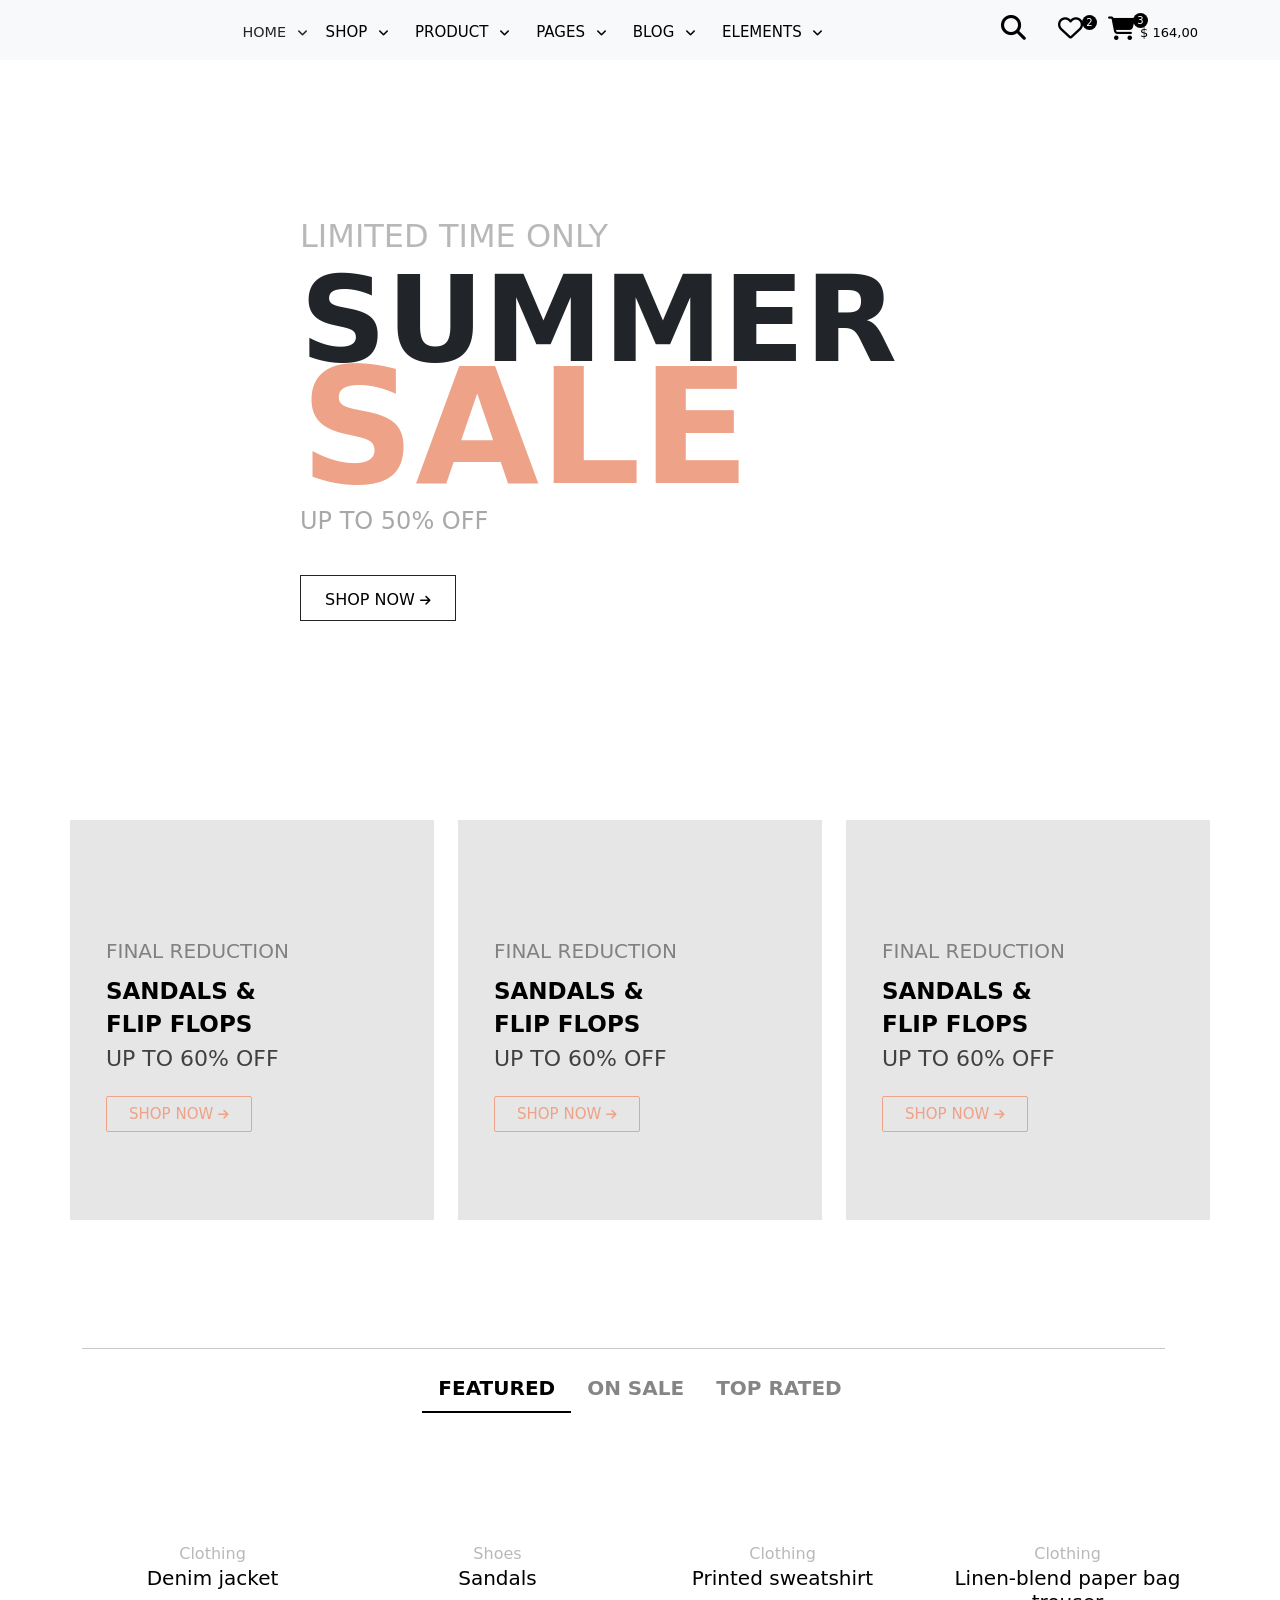
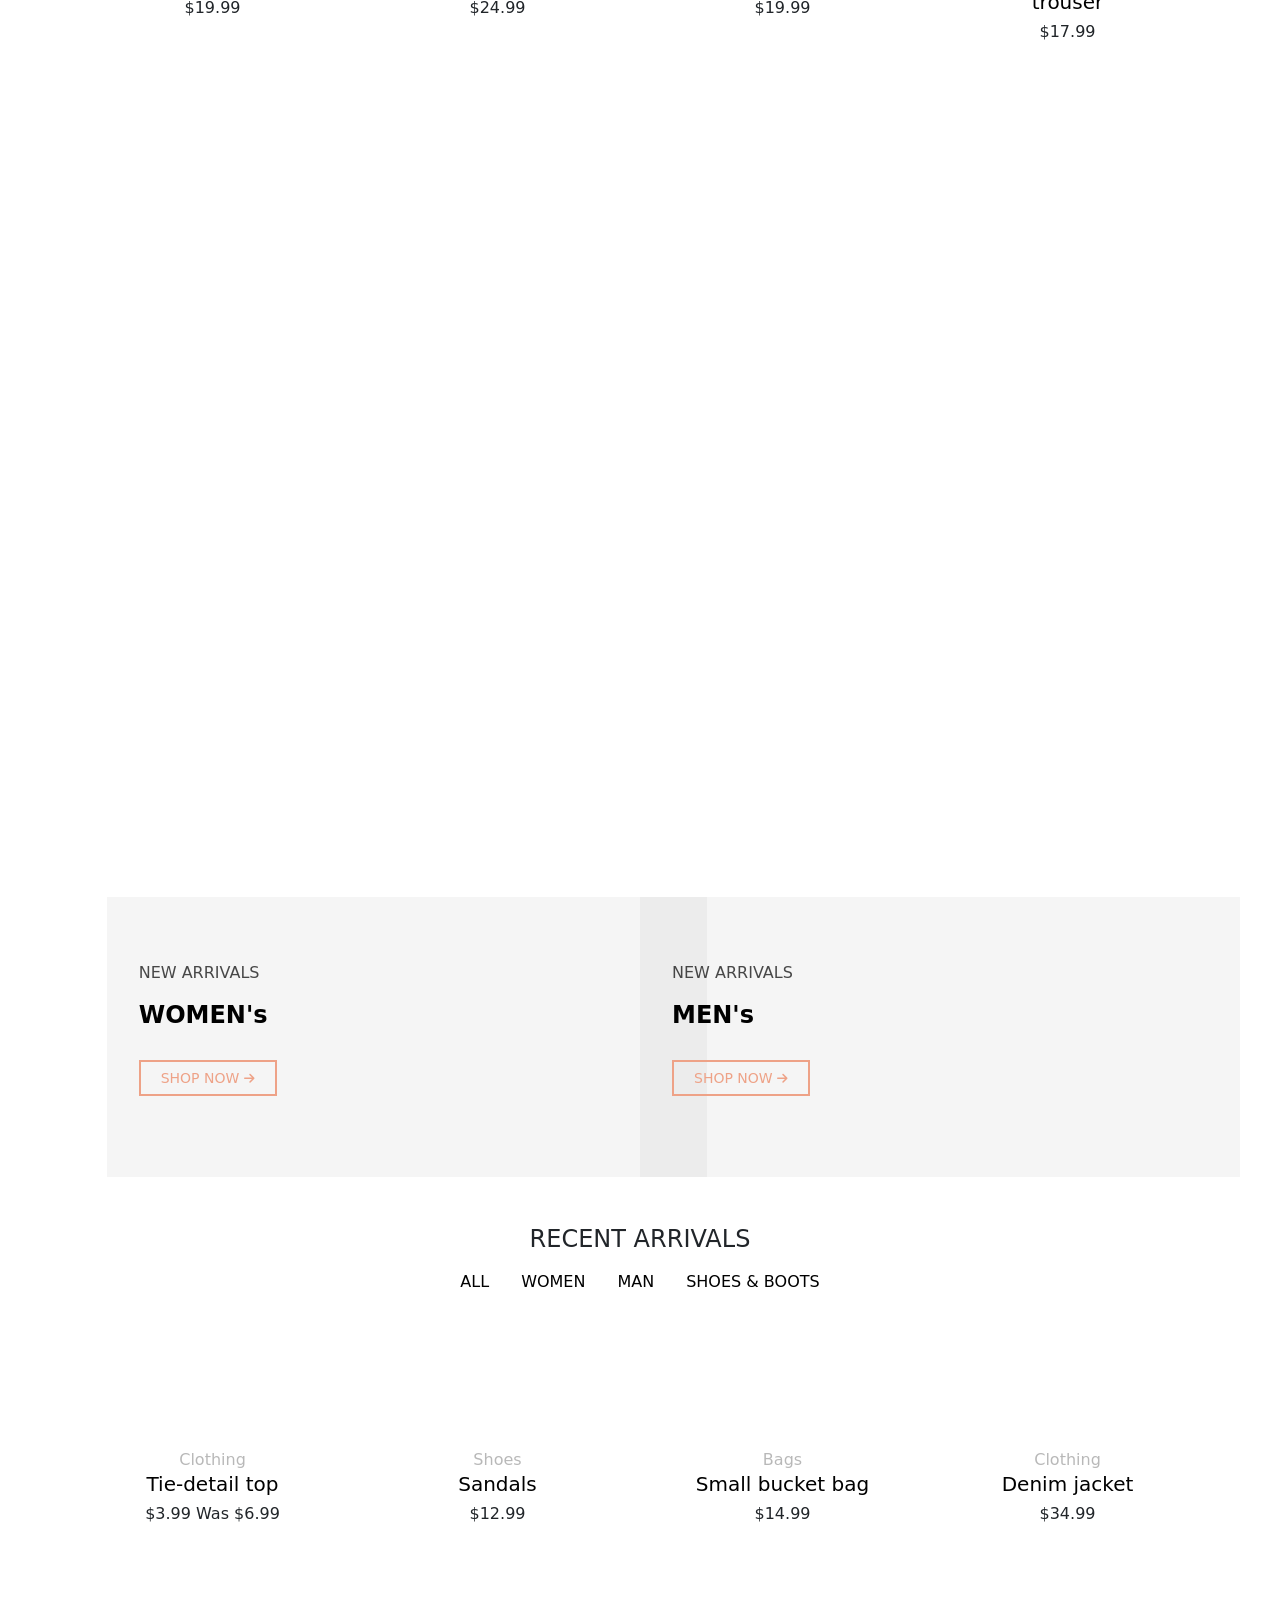
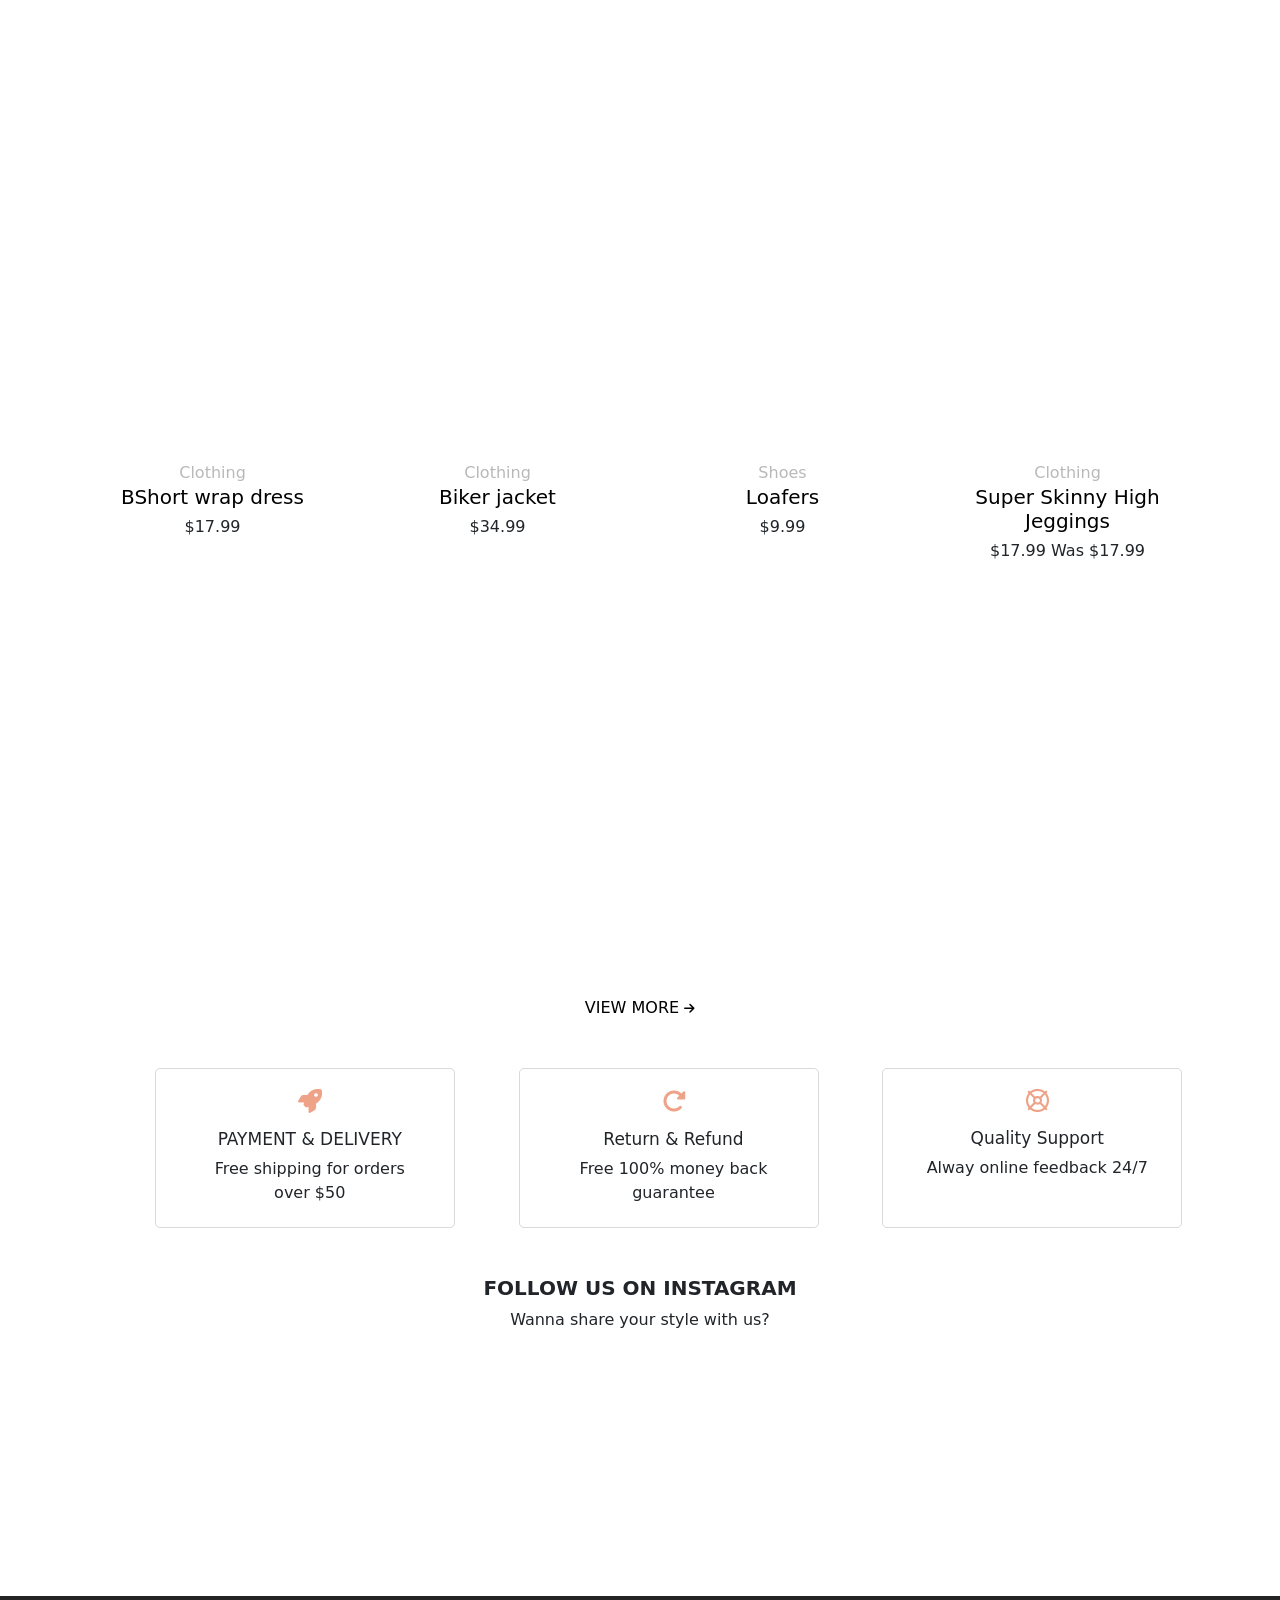
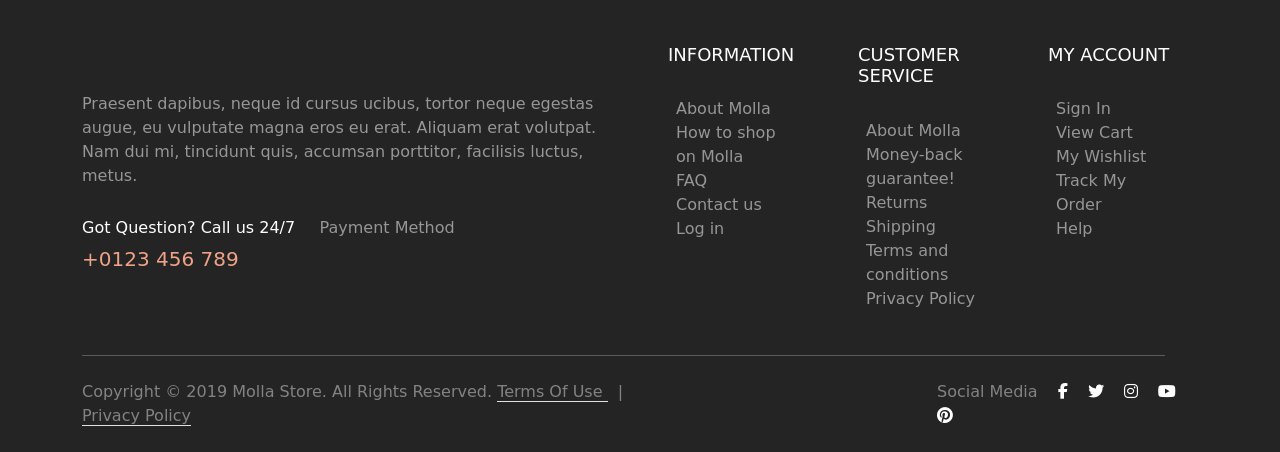
==== commit cf5f483d: "working on footer" ====
--- a/front/fashion-4/fashionFour.html
+++ b/front/fashion-4/fashionFour.html
@@ -597,9 +597,9 @@
 </div>
 </div> -->
 
-    <div class="intro_slide mb-5">
-      <div class="container-fluid g-0 p-0">
-        <div class="intro_text d-flex align-center w-100">
+    <div class="intro_slide mb-5 ">
+      <div class="container-fluid g-0 p-0 ">
+        <div class="intro_text d-flex align-center w-100 ">
           <div class="row align-middle justify-content-center g-0">
             <div class="col-lg-6 col-md-6 col-sm-6 position-relative">
               <div
@@ -622,8 +622,8 @@
                 <div class="intro-subtitle">
                   <h4>UP TO 50% OFF</h4>
                 </div>
-                <div class="intro-button">
-                  <a href=""
+                <div class="intro-button  d-inline-flex align-middle justify-content-center">
+                  <a href="" class="border py-2 px-4 fs-6 border-dark border-solid "
                     >SHOP NOW
                     <span class="icon-long-arrow-right"
                       ><i class="fa-solid fa-arrow-right"></i
@@ -636,7 +636,7 @@
             <div class="col-lg-6 col-md-6 col-sm-6">
               <div
                 class="img-1_imgbox position-absolute"
-                style="top: -43px; right: 69px; height: 100%"
+                style="top: -43px; right: 69px; "
               >
                 <img
                   src="./image/img-1.png"
@@ -649,8 +649,9 @@
         </div>
       </div>
     </div>
-
-    <div class="intro-slider mt-5">
+    <br>
+
+    <div class="intro-slider mt-5 ">
       <div class="container p-0">
         <div class="row">
           <div class="col-sm-12 col-md-4 col-lg-4">
@@ -2402,8 +2403,8 @@
     <div class="container">
       <div class="row mt-5">
         <div class="col-lg-12">
-          <div class="intro-button text-center">
-            <a href=""
+          <div class="intro-button text-center  ">
+            <a href="" 
               >VIEW MORE
               <span class="icon-long-arrow-right"
                 ><i class="fa-solid fa-arrow-right"></i
@@ -2526,16 +2527,17 @@
     <!-- ...........footer.................. -->
 
     <!-- ................................ -->
-    <div class="footer">
+ 
+  <div class="footer" style="  background-color: #000000db;">
       <div class="container">
         <div class="row mt-5 pt-5 pb-1">
           <div class="col-lg-6 col-md-6 col-sm-12">
             <div class="widget">
-              <div class="footer-logo">
+              <div class="footer-logo ">
                 <img src="../fashion-4/image/logo-footer.png" alt="" />
               </div>
               <div class="widget-about">
-                <p>
+                <p class="pt-4 pb-4 " style="color: #ffffff85;">
                   Praesent dapibus, neque id cursus ucibus, tortor neque egestas
                   augue, eu vulputate magna eros eu erat. Aliquam erat volutpat.
                   Nam dui mi, tincidunt quis, accumsan porttitor, facilisis
@@ -2545,8 +2547,9 @@
               <div class="row text-left">
                 <div class="col-lg-5 col-md-6 col-sm-6">
                   <div class="width-about-info">
-                    <p>Got Question? Call us 24/7</p>
-                    <a href="tel:123456789">+0123 456 789</a>
+                    <p class="text-white">Got Question? Call us 24/7</p>
+  
+  <a class="fs-5" style=" color: #eea287; " href="tel:123456789">+0123 456 789 </a>
                   </div>
                 </div>
                 <div class="col-lg-5 col-md-6 col-sm-6">
@@ -2563,8 +2566,8 @@
           </div>
           <div class="col-lg-2 col-md-6 col-sm-4">
             <div class="widget widget-two">
-              <h5>INFORMATION</h5>
-              <p>
+              <h5 class="ps-3 text-white">INFORMATION</h5>
+              <p class="p-4">
                 About Molla <br />
                 How to shop on Molla <br />
                 FAQ <br />
@@ -2575,8 +2578,8 @@
           </div>
           <div class="col-lg-2 col-md-6 col-sm-4">
             <div class="widget widget-two">
-              <h5>CUSTOMER SERVICE</h5>
-              <p>
+              <h5 class="ps-3 text-white">CUSTOMER SERVICE</h5>
+              <p class="p-4">
                 About Molla <br />
                 Money-back guarantee!<br />
                 Returns <br />
@@ -2588,8 +2591,8 @@
           </div>
           <div class="col-lg-2 col-md-6 col-sm-4">
             <div class="widget widget-two">
-              <h5>MY ACCOUNT</h5>
-              <p>
+              <h5 class="ps-3 text-white">MY ACCOUNT</h5>
+              <p class="p-4">
                 Sign In <br />
                 View Cart <br />
                 My Wishlist <br />
--- a/front/fashion-4/stylecss/fashionFour.css
+++ b/front/fashion-4/stylecss/fashionFour.css
@@ -137,21 +137,21 @@
 
 }  
 
-/* .shop-img-hover-main:after {
+/* .shop-img-hover-main:before {
   position: absolute;
   color: white;
   top: 0;
   left: 0;
   width: 100%;
   height: 100%;
-  display: block;
-  content: "";
+  display: flex;
+  content: "last chance sale";
 }
 .shop-img-hover-main {
   position: relative;
-  display: block;
-}
-.shop-img-hover-main:hover:after {
+  display: flex;
+}
+.shop-img-hover-main:hover:before {
   background-color: rgba(0, 0, 0, 0.21);
   transition: all 0.5s ease-in-out;
 } */
@@ -202,14 +202,14 @@
   height: 700px;
   position: relative;
   top: 60px;
-  background-image: url(./image/slide-1.jpg);
+  background-image: url("../image/slide-1.jpg");
   background-position: center;
   background-size: cover;
 }
-.intro_slide .container-fluid,
+/* .intro_slide .container-fluid,
 .intro_slide .intro_text {
   height: 100%;
-}
+} */
 
 /* .intro_text { */
 /* height: 700px; */
@@ -270,12 +270,13 @@
   font-weight: 450;
 }
 
-.intro-button a {
+/* .intro-button a {
   border: 2px solid black;
   padding: 10px 25px;
   font-size: 13px;
   border-radius: 2px;
-}
+
+} */
 
 .intro-button a:hover {
   background-color: black;
@@ -286,15 +287,14 @@
 /* .intro-button{
     position: relative;
 } */
-.icon-long-arrow-right {
+/* .icon-long-arrow-right {
   padding-left: 5px;
   font-size: 20px;
   font-weight: 300;
   display: inline-block;
   margin-top: 10px;
   padding-top: 10px;
-  /* position: absolute; */
-}
+} */
 
 /* mega menu display none */
 /* .mega_menu{
@@ -1076,35 +1076,35 @@
 /* footer */
 /* ................................ */
 
-.footer {
+/* .footer {
   background-color: #000000db;
-}
-
-.widget-about p {
+} */
+
+/* .widget-about p {
   color: #ffffff85;
   padding: 20px 0 25px 0;
-}
-
-.widget-two p {
+} */
+
+/* .widget-two p {
   padding: 20px;
-}
-
-.widget-two h5 {
+} */
+
+/* .widget-two h5 {
   padding-left: 18px;
-}
-
-.width-about-info p {
+} */
+
+/* .width-about-info p {
   color: white !important;
-}
-
-.width-about-info a {
+} */
+
+/* .width-about-info a {
   color: #eea287;
   font-size: 20px;
-}
-
-.widget {
-  color: white;
-}
+} */
+
+/* .widget {
+  color: white;
+} */
 
 .widget p {
   color: #ffffff85;
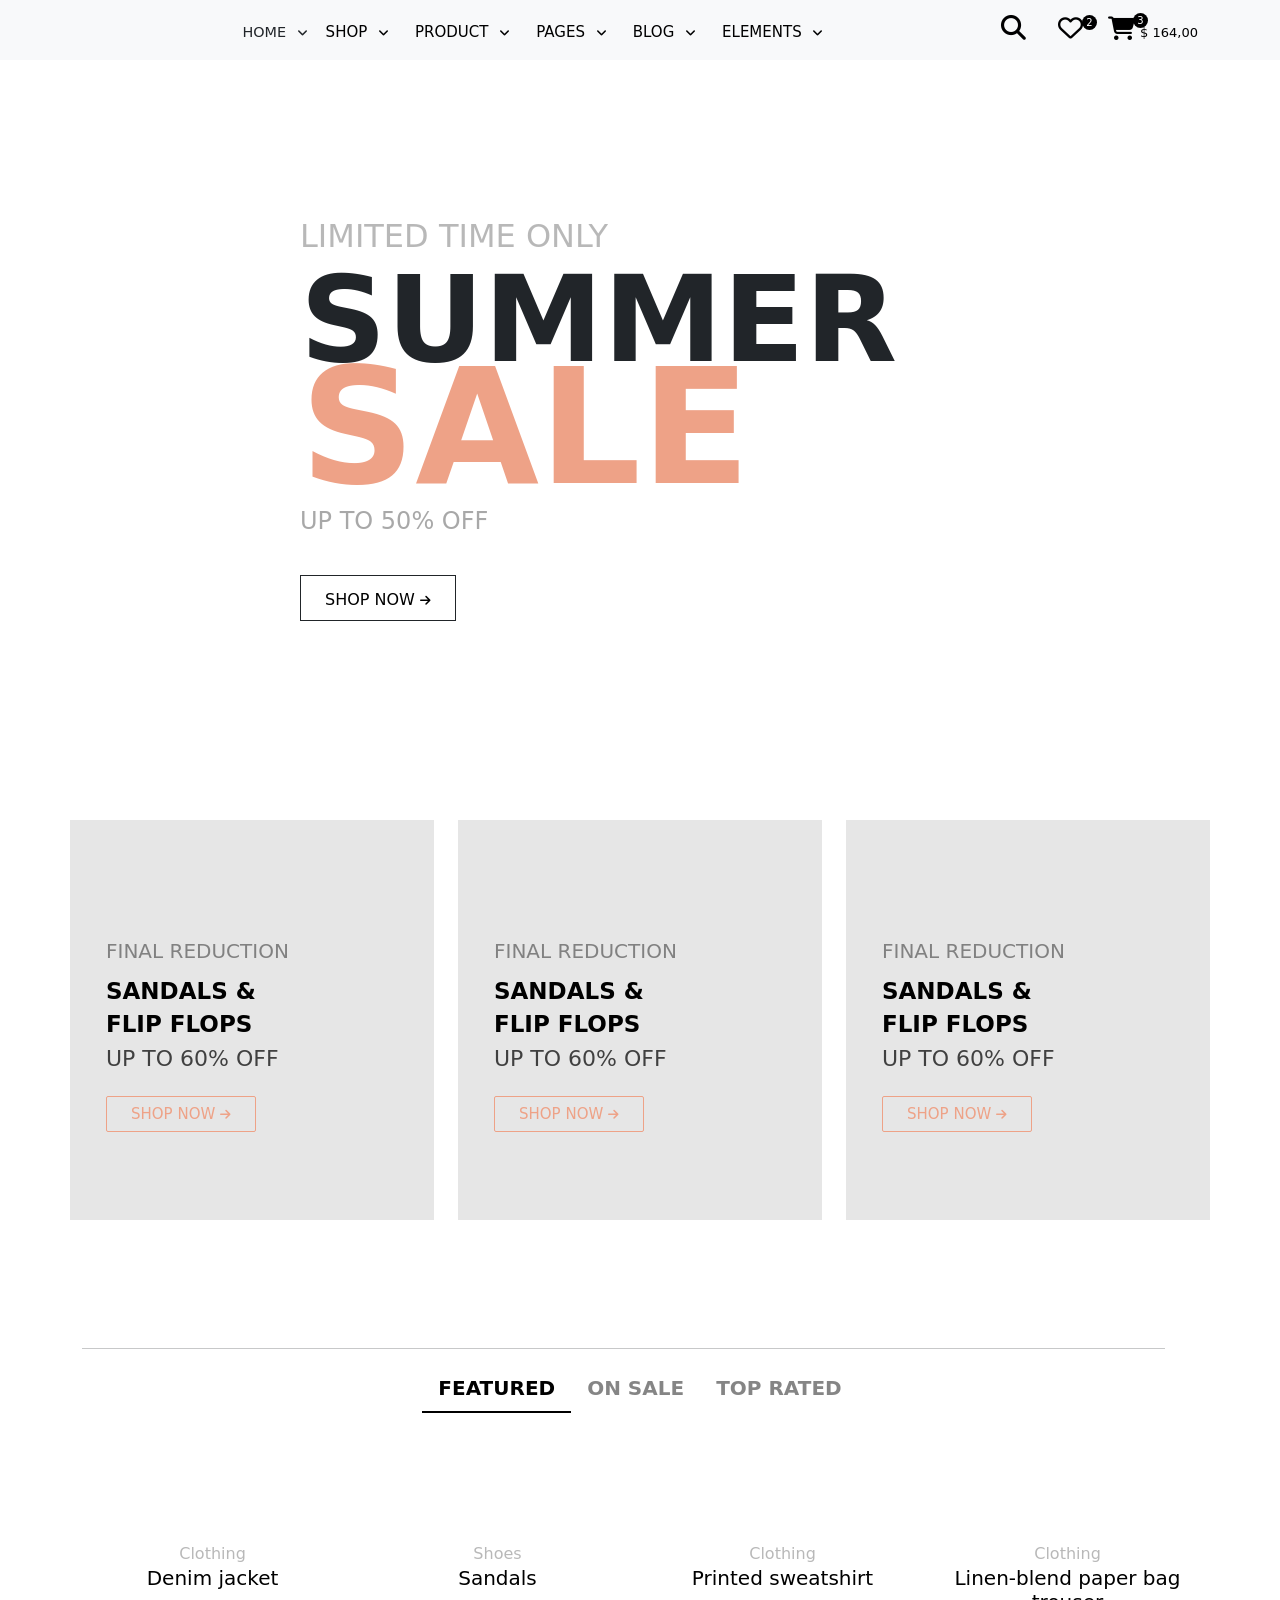
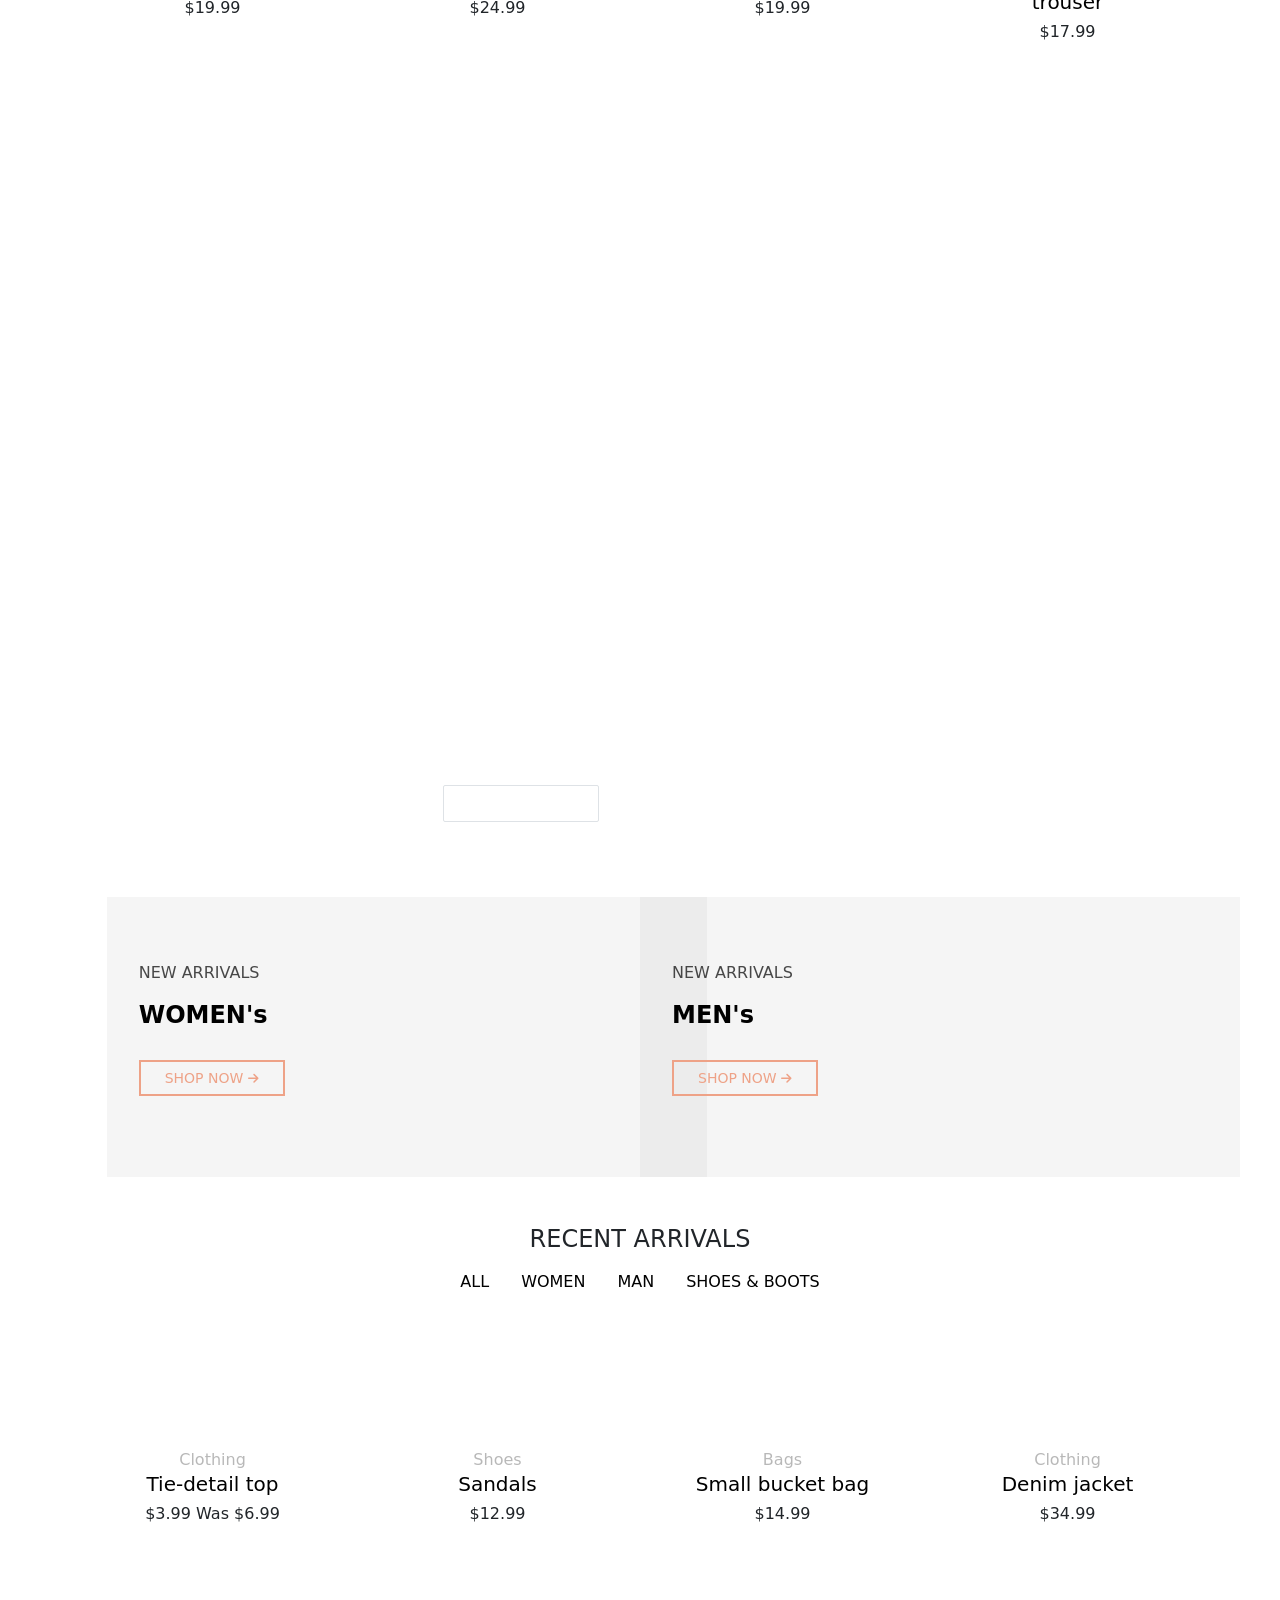
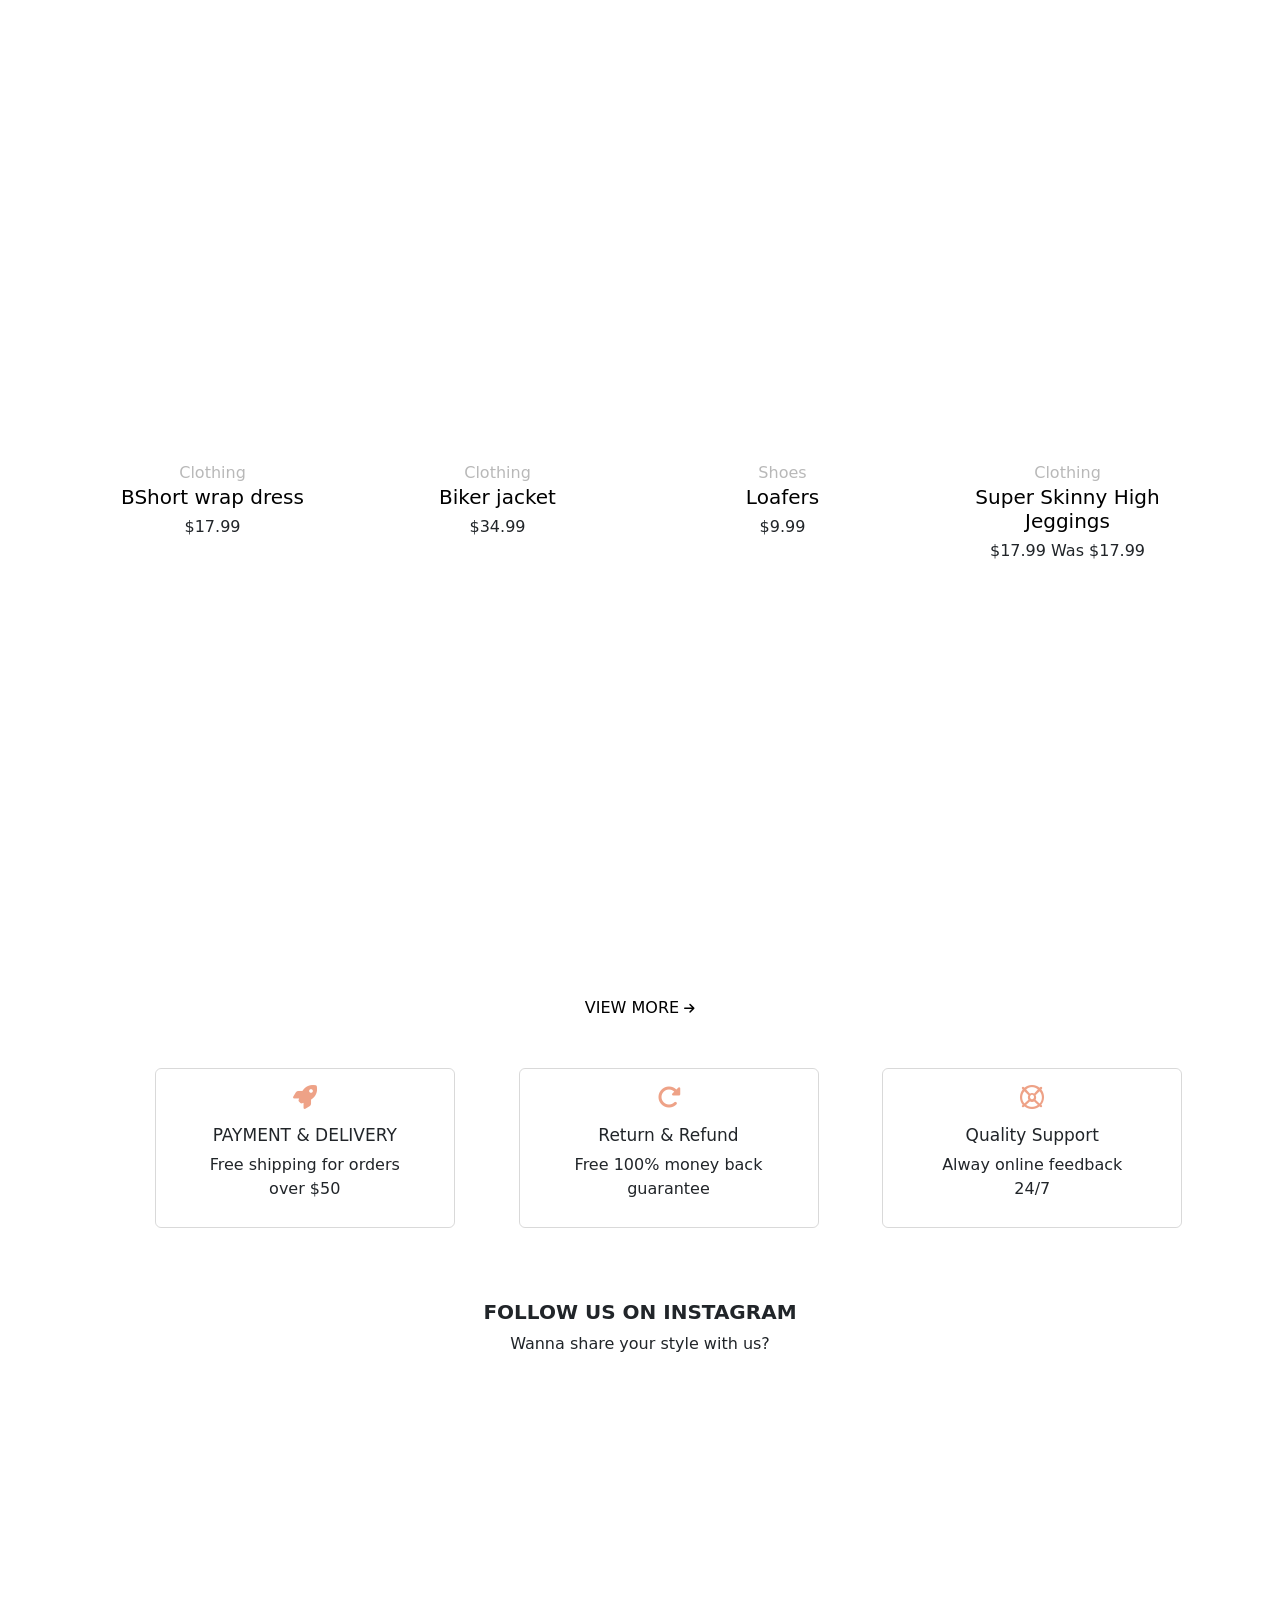
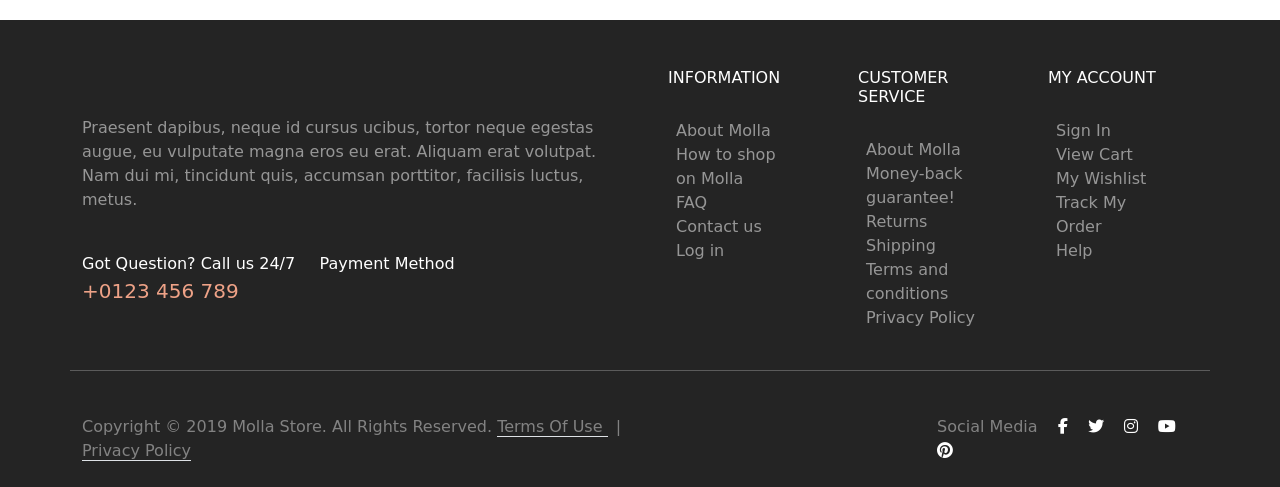
==== commit f5e44b8c: "working on bootstrap" ====
--- a/front/fashion-4/fashionFour.html
+++ b/front/fashion-4/fashionFour.html
@@ -597,9 +597,9 @@
 </div>
 </div> -->
 
-    <div class="intro_slide mb-5 ">
-      <div class="container-fluid g-0 p-0 ">
-        <div class="intro_text d-flex align-center w-100 ">
+    <div class="intro_slide mb-5">
+      <div class="container-fluid g-0 p-0">
+        <div class="intro_text d-flex align-center w-100">
           <div class="row align-middle justify-content-center g-0">
             <div class="col-lg-6 col-md-6 col-sm-6 position-relative">
               <div
@@ -622,8 +622,12 @@
                 <div class="intro-subtitle">
                   <h4>UP TO 50% OFF</h4>
                 </div>
-                <div class="intro-button  d-inline-flex align-middle justify-content-center">
-                  <a href="" class="border py-2 px-4 fs-6 border-dark border-solid "
+                <div
+                  class="intro-button d-inline-flex align-middle justify-content-center"
+                >
+                  <a
+                    href=""
+                    class="border py-2 px-4 fs-6 border-dark border-solid"
                     >SHOP NOW
                     <span class="icon-long-arrow-right"
                       ><i class="fa-solid fa-arrow-right"></i
@@ -636,7 +640,7 @@
             <div class="col-lg-6 col-md-6 col-sm-6">
               <div
                 class="img-1_imgbox position-absolute"
-                style="top: -43px; right: 69px; "
+                style="top: -43px; right: 69px"
               >
                 <img
                   src="./image/img-1.png"
@@ -649,9 +653,9 @@
         </div>
       </div>
     </div>
-    <br>
-
-    <div class="intro-slider mt-5 ">
+    <br />
+
+    <div class="intro-slider mt-5">
       <div class="container p-0">
         <div class="row">
           <div class="col-sm-12 col-md-4 col-lg-4">
@@ -659,16 +663,16 @@
               <div class="row align-item-center justify-content-center">
                 <div class="col-lg-12">
                   <div class="banner-content">
-                    <h4><a href=""> FINAL REDUCTION </a></h4>
+                    <h4><a href="" class="fs-5"> FINAL REDUCTION </a></h4>
                     <h3>
-                      <a href="">
+                      <a href="" class="fw-bold">
                         SANDALS & <br />
                         FLIP FLOPS <br />
-                        <span>UP TO 60% OFF</span>
+                        <span class="fw-normal">UP TO 60% OFF</span>
                       </a>
                     </h3>
                     <div class="banner-btn">
-                      <a href=""
+                      <a href="" class="py-2 px-4"
                         >SHOP NOW
                         <span><i class="fa-solid fa-arrow-right"></i></span>
                       </a>
@@ -683,16 +687,16 @@
               <div class="row align-item-center justify-content-center">
                 <div class="col-lg-12">
                   <div class="banner-content">
-                    <h4><a href=""> FINAL REDUCTION </a></h4>
+                    <h4><a href="" class="fs-5"> FINAL REDUCTION </a></h4>
                     <h3>
-                      <a href="">
+                      <a href="" class="fw-bold">
                         SANDALS & <br />
                         FLIP FLOPS <br />
-                        <span>UP TO 60% OFF</span>
+                        <span class="fw-normal">UP TO 60% OFF</span>
                       </a>
                     </h3>
                     <div class="banner-btn">
-                      <a href=""
+                      <a href="" class="py-2 px-4"
                         >SHOP NOW
                         <span><i class="fa-solid fa-arrow-right"></i></span>
                       </a>
@@ -707,16 +711,16 @@
               <div class="row align-item-center justify-content-center">
                 <div class="col-lg-12">
                   <div class="banner-content">
-                    <h4><a href=""> FINAL REDUCTION </a></h4>
+                    <h4><a href="" class="fs-5"> FINAL REDUCTION </a></h4>
                     <h3>
-                      <a href="">
+                      <a href="" class="fw-bold">
                         SANDALS & <br />
                         FLIP FLOPS <br />
-                        <span>UP TO 60% OFF</span>
+                        <span class="fw-normal">UP TO 60% OFF</span>
                       </a>
                     </h3>
                     <div class="banner-btn">
-                      <a href=""
+                      <a href="" class="py-2 px-4"
                         >SHOP NOW
                         <span><i class="fa-solid fa-arrow-right"></i></span>
                       </a>
@@ -1381,15 +1385,18 @@
     <div class="trend">
       <div class="d-flex align-center justify-content-evenly mt-5">
         <div class="col-lg-4 col-md-12 col-sm-12">
-          <div class="banner-content">
+          <div class="banner-content text-white">
             <h6><a href="">TRENDING</a></h6>
             <h1><a href="">NEW LEAGUE</a></h1>
-            <p>
+            <p class="fs-6 pb-4">
               Lorem ipsum, dolor sit amet consectetur adipisicing elit.
               Cupiditate veniam nemo adipisci nesciunt illo aspernatur dolorem
               distinctio numquam aliquam ratione.
             </p>
-            <a href="" class="trand-btn"
+            <a
+              href=""
+              class="trend-btn text-white border py-2 px-4"
+              style="border-radius: 2px"
               >SHOP NOW
               <span><i class="fa-solid fa-arrow-right"></i></span>
             </a>
@@ -1408,8 +1415,8 @@
               <div class="col-lg-4">
                 <div class="banner-text">
                   <p><a href="">NEW ARRIVALS</a></p>
-                  <h4><a href="">WOMEN's</a></h4>
-                  <a href="" class="new-arrival-btn"
+                  <h4 class="pb-4 fw-bold"><a href="">WOMEN's</a></h4>
+                  <a href="" class="new-arrival-btn py-2 px-4"
                     >SHOP NOW
                     <span><i class="fa-solid fa-arrow-right"></i></span
                   ></a>
@@ -1424,8 +1431,8 @@
               <div class="col-lg-4">
                 <div class="banner-text">
                   <p><a href="">NEW ARRIVALS</a></p>
-                  <h4><a href="">MEN's</a></h4>
-                  <a href="" class="new-arrival-btn"
+                  <h4 class="pb-4 fw-bold"><a href="">MEN's</a></h4>
+                  <a href="" class="new-arrival-btn py-2 px-4"
                     >SHOP NOW
                     <span><i class="fa-solid fa-arrow-right"></i></span
                   ></a>
@@ -2403,8 +2410,8 @@
     <div class="container">
       <div class="row mt-5">
         <div class="col-lg-12">
-          <div class="intro-button text-center  ">
-            <a href="" 
+          <div class="intro-button text-center">
+            <a href=""
               >VIEW MORE
               <span class="icon-long-arrow-right"
                 ><i class="fa-solid fa-arrow-right"></i
@@ -2422,22 +2429,22 @@
       <div class="container">
         <div class="row justify-content-evenly mt-5 gx-5">
           <div class="col-sm-6 col-md-4 col-lg-3 gx-5">
-            <div class="icon-box">
-              <span><i class="fa-solid fa-rocket"></i></span>
+            <div class="icon-box text-center rounded pt-3 pb-2 pe-5 ps-5">
+              <span><i class="fa-solid fa-rocket pb-3"></i></span>
               <h5>PAYMENT & DELIVERY</h5>
               <p>Free shipping for orders over $50</p>
             </div>
           </div>
           <div class="col-sm-6 col-md-4 col-lg-3 gx-5">
-            <div class="icon-box">
-              <span><i class="fa-solid fa-rotate-right"></i></span>
+            <div class="icon-box text-center rounded pt-3 pb-2 pe-5 ps-5">
+              <span><i class="fa-solid fa-rotate-right pb-3"></i></span>
               <h5>Return & Refund</h5>
               <p>Free 100% money back guarantee</p>
             </div>
           </div>
           <div class="col-sm-6 col-md-4 col-lg-3 gx-5">
-            <div class="icon-box">
-              <span><i class="fa-regular fa-life-ring"></i></span>
+            <div class="icon-box text-center rounded pt-3 pb-2 pe-5 ps-5">
+              <span><i class="fa-regular fa-life-ring pb-3 fs-4"></i></span>
               <h5>Quality Support</h5>
               <p>Alway online feedback 24/7</p>
             </div>
@@ -2448,73 +2455,85 @@
     <!-- ........follow us on instagram..................... -->
 
     <!-- ..................................... -->
-    <div class="container">
+    <div class="container mt-4">
       <div class="row">
         <div class="col-lg-12">
-          <div class="title">
-            <h5>FOLLOW US ON INSTAGRAM</h5>
+          <div class="title text-center mt-5">
+            <h5 class="fw-bold">FOLLOW US ON INSTAGRAM</h5>
             <p>Wanna share your style with us?</p>
           </div>
         </div>
       </div>
       <div class="owl-stage-outer">
-        <div class="row justify-content-center gx-0">
+        <div class="row justify-content-center gx-0 text-center">
           <div class="col-lg-2 col-md-4 col-sm-4">
-            <div class="owl-stage insta-1 insta">
-              <a href="">
+            <div
+              class="d-flex align-items-center justify-content-center text-center owl-stage insta-1 insta"
+            >
+              <a href="" class="text-white m-2">
                 <span><i class="fa-regular fa-heart"></i></span>466
               </a>
-              <a href="">
+              <a href="" class="text-white m-2">
                 <span><i class="fa-regular fa-message"></i></span>65
               </a>
             </div>
           </div>
           <div class="col-lg-2 col-md-4 col-sm-4">
-            <div class="owl-stage insta-2 insta">
-              <a href="">
+            <div
+              class="d-flex align-items-center justify-content-center text-center owl-stage insta-2 insta"
+            >
+              <a href="" class="text-white m-2">
                 <span><i class="fa-regular fa-heart"></i></span>466
               </a>
-              <a href="">
+              <a href="" class="text-white m-2">
                 <span><i class="fa-regular fa-message"></i></span>65
               </a>
             </div>
           </div>
           <div class="col-lg-2 col-md-4 col-sm-4">
-            <div class="owl-stage insta-3 insta">
-              <a href="">
+            <div
+              class="d-flex align-items-center justify-content-center text-center owl-stage insta-3 insta"
+            >
+              <a href="" class="text-white m-2">
                 <span><i class="fa-regular fa-heart"></i></span>466
               </a>
-              <a href="">
+              <a href="" class="text-white m-2">
                 <span><i class="fa-regular fa-message"></i></span>65
               </a>
             </div>
           </div>
           <div class="col-lg-2 col-md-4 col-sm-4">
-            <div class="owl-stage insta-4 insta">
-              <a href="">
+            <div
+              class="d-flex align-items-center justify-content-center text-center owl-stage insta-4 insta"
+            >
+              <a href="" class="text-white m-2">
                 <span><i class="fa-regular fa-heart"></i></span>466
               </a>
-              <a href="">
+              <a href="" class="text-white m-2">
                 <span><i class="fa-regular fa-message"></i></span>65
               </a>
             </div>
           </div>
           <div class="col-lg-2 col-md-4 col-sm-4">
-            <div class="owl-stage insta-5 insta">
-              <a href="">
+            <div
+              class="d-flex align-items-center justify-content-center text-center owl-stage insta-5 insta"
+            >
+              <a href="" class="text-white m-2">
                 <span><i class="fa-regular fa-heart"></i></span>466
               </a>
-              <a href="">
+              <a href="" class="text-white m-2">
                 <span><i class="fa-regular fa-message"></i></span>65
               </a>
             </div>
           </div>
           <div class="col-lg-2 col-md-4 col-sm-4">
-            <div class="owl-stage insta-6 insta">
-              <a href="">
+            <div
+              class="d-flex align-items-center justify-content-center text-center owl-stage insta-6 insta"
+            >
+              <a href="" class="text-white m-2">
                 <span><i class="fa-regular fa-heart"></i></span>466
               </a>
-              <a href="">
+              <a href="" class="text-white m-2">
                 <span><i class="fa-regular fa-message"></i></span>65
               </a>
             </div>
@@ -2527,17 +2546,17 @@
     <!-- ...........footer.................. -->
 
     <!-- ................................ -->
- 
-  <div class="footer" style="  background-color: #000000db;">
+
+    <div class="footer" style="background-color: #000000db">
       <div class="container">
         <div class="row mt-5 pt-5 pb-1">
           <div class="col-lg-6 col-md-6 col-sm-12">
             <div class="widget">
-              <div class="footer-logo ">
+              <div class="footer-logo">
                 <img src="../fashion-4/image/logo-footer.png" alt="" />
               </div>
               <div class="widget-about">
-                <p class="pt-4 pb-4 " style="color: #ffffff85;">
+                <p class="pt-4 pb-4 fw-light" style="color: #ffffff85">
                   Praesent dapibus, neque id cursus ucibus, tortor neque egestas
                   augue, eu vulputate magna eros eu erat. Aliquam erat volutpat.
                   Nam dui mi, tincidunt quis, accumsan porttitor, facilisis
@@ -2547,14 +2566,16 @@
               <div class="row text-left">
                 <div class="col-lg-5 col-md-6 col-sm-6">
                   <div class="width-about-info">
-                    <p class="text-white">Got Question? Call us 24/7</p>
-  
-  <a class="fs-5" style=" color: #eea287; " href="tel:123456789">+0123 456 789 </a>
+                    <p class="text-white mb-0">Got Question? Call us 24/7</p>
+
+                    <a class="fs-5" style="color: #eea287" href="tel:123456789"
+                      >+0123 456 789
+                    </a>
                   </div>
                 </div>
                 <div class="col-lg-5 col-md-6 col-sm-6">
                   <div class="width-about-info">
-                    <p>Payment Method</p>
+                    <p class="text-white mb-1">Payment Method</p>
 
                     <div class="footer-payments">
                       <img src="../fashion-4/image/payments.png" alt="" />
@@ -2566,8 +2587,8 @@
           </div>
           <div class="col-lg-2 col-md-6 col-sm-4">
             <div class="widget widget-two">
-              <h5 class="ps-3 text-white">INFORMATION</h5>
-              <p class="p-4">
+              <h5 class="ps-3 text-white fs-6">INFORMATION</h5>
+              <p class="p-4 fw-light" style="color: #ffffff85">
                 About Molla <br />
                 How to shop on Molla <br />
                 FAQ <br />
@@ -2578,8 +2599,9 @@
           </div>
           <div class="col-lg-2 col-md-6 col-sm-4">
             <div class="widget widget-two">
-              <h5 class="ps-3 text-white">CUSTOMER SERVICE</h5>
-              <p class="p-4">
+              <h5 class="ps-3 text-white fs-6">CUSTOMER SERVICE</h5>
+
+              <p class="p-4 fw-light" style="color: #ffffff85">
                 About Molla <br />
                 Money-back guarantee!<br />
                 Returns <br />
@@ -2591,8 +2613,8 @@
           </div>
           <div class="col-lg-2 col-md-6 col-sm-4">
             <div class="widget widget-two">
-              <h5 class="ps-3 text-white">MY ACCOUNT</h5>
-              <p class="p-4">
+              <h5 class="ps-3 text-white fs-6">MY ACCOUNT</h5>
+              <p class="p-4 fw-light" style="color: #ffffff85">
                 Sign In <br />
                 View Cart <br />
                 My Wishlist <br />
@@ -2601,17 +2623,18 @@
               </p>
             </div>
           </div>
+
+          <hr class="text-white w-100" />
         </div>
-        <div class="footer-line">
-          <hr />
-        </div>
+        <!-- <div class="footer-line">
+        </div> -->
         <div class="row justify-content-between py-4">
           <div class="col-lg-6">
-            <div class="footer-copyright">
+            <div class="footer-copyright fw-light" style="color: #ffffff6e">
               <span>Copyright © 2019 Molla Store. All Rights Reserved.</span>
-              <a href="">
+              <a href="" class="fw-light" style="color: #ffffff6e">
                 <span class="border-bottom">Terms Of Use </span>
-                <span class="vertical-line-space"> | </span>
+                <span class="vertical-line-space mx-2"> | </span>
                 <span class="border-bottom">Privacy Policy</span>
               </a>
             </div>
--- a/front/fashion-4/stylecss/fashionFour.css
+++ b/front/fashion-4/stylecss/fashionFour.css
@@ -110,7 +110,7 @@
 }
 /* ...........................  */
 
- .shop-img-hover-main {
+.shop-img-hover-main {
   position: relative;
   width: 229px;
   height: 300px;
@@ -121,21 +121,19 @@
   width: 100%;
   display: flex;
 }
- .illusion{
-    position: absolute;
-    color: white;
-      top: 0;
-      left: 0;
-      width: 100%;
-      height: 100%;
-}
-
-.shop-img-hover-main:hover .illusion{
-
-    background-color: rgba(0, 0, 0, 0.21);
-    transition: all 0.5s ease-in-out;
-
-}  
+.illusion {
+  position: absolute;
+  color: white;
+  top: 0;
+  left: 0;
+  width: 100%;
+  height: 100%;
+}
+
+.shop-img-hover-main:hover .illusion {
+  background-color: rgba(0, 0, 0, 0.21);
+  transition: all 0.5s ease-in-out;
+}
 
 /* .shop-img-hover-main:before {
   position: absolute;
@@ -196,7 +194,6 @@
 
 /* intro slide */
 /* .................................. */
-
 
 .intro_slide {
   height: 700px;
@@ -501,23 +498,23 @@
 
 .banner-content h4 a {
   color: #00000070;
-  font-size: 20px;
+  /* font-size: 20px; */
 }
 
 .banner-content h3 a {
   font-size: 23px;
-  font-weight: bold;
+  /* font-weight: bold; */
 }
 
 .banner-content h3 a span {
-  font-weight: 450;
+  /* font-weight: 450; */
   font-size: 22px;
   color: #000000b8;
 }
 
 .banner-btn a {
   border: 1px solid #eea287;
-  padding: 8px 22px;
+  /* padding: 8px 22px; */
   color: #eea287;
   font-size: 15px;
   border-radius: 2px;
@@ -794,44 +791,47 @@
 /* 
 trending content */
 
-.banner-content {
-  color: white;
-}
-
-.banner-content p {
+/* .banner-content {
+  color: white;
+} */
+
+/* .banner-content p {
   font-size: 15px;
   padding-bottom: 1.5rem;
-}
-
-.banner-btn {
-  margin-top: 1.5rem;
-}
-
-.banner-content h6 a {
-  color: white;
-  font-weight: 400;
-}
-
-.banner-content h1 a {
-  color: white;
-  font-weight: bolder;
-}
-
-.banner-content .trand-btn {
-  color: white;
-  border: 1px solid white;
+} */
+
+/* .banner-content .trend-btn {
+   color: white;
+   border: 1px solid white; 
   padding: 10px 22px;
   font-size: 16px;
   border-radius: 2px;
-}
-
-.trand-btn:hover {
+} */
+
+.trend-btn:hover {
   background-color: white;
-  color: black;
+  color: black !important;
   transition: all 0.4s ease;
 }
 
-.banner-overlay-backimg {
+.banner-btn {
+  margin-top: 1.5rem;
+}
+
+.banner-content h6 a {
+  color: white;
+  font-weight: 400;
+}
+
+.banner-content h1 a {
+  color: white;
+  font-weight: bolder;
+}
+
+/* ..new arrival  */
+/* ...................................  */
+
+.new-arrivals .banner-overlay-backimg {
   background-image: url("../image/banners/banner-5-rem.png");
   height: 280px;
   width: 600px;
@@ -841,43 +841,38 @@
   padding: 4rem 2rem;
 }
 
-.banner-6 {
+.new-arrivals .banner-6 {
   background-image: url("../image/banners/banner-6-rem.png");
 }
-
-.banner-overlay-backimg:hover {
-  background-color: #80808040;
+.new-arrivals .banner-text h4 {
+  /* padding-bottom: 1.5rem; */
+}
+
+.new-arrivals .banner-text h4 a {
+  /* font-weight: bold; */
+}
+
+.new-arrivals .banner-text p a {
+  color: #000000b5;
+}
+
+.new-arrivals .banner-text p a:hover {
+  color: #eea287;
+}
+
+.new-arrivals .banner-text h4 a:hover {
+  color: #eea287;
 }
 
 .new-arrival-btn {
   border: 2px solid #eea287;
-  padding: 8px 20px;
+  /* padding: 8px 24px; */
   color: #eea287;
   font-size: 14px;
 }
 
 .new-arrival-btn:hover {
   background-color: #eea287;
-}
-
-.banner-text h4 {
-  padding-bottom: 1.5rem;
-}
-
-.banner-text h4 a {
-  font-weight: bold;
-}
-
-.banner-text p a {
-  color: #000000b5;
-}
-
-.banner-text p a:hover {
-  color: #eea287;
-}
-
-.banner-text h4 a:hover {
-  color: #eea287;
 }
 
 .new-arrival-btn:hover {
@@ -928,43 +923,42 @@
 .ul-list .nav-pills .nav-link:hover {
   color: #eea287 !important;
 }
-
+/* .................................  */
 /* icons */
-.icon-box {
+/* ............................  */
+
+.icon-parent .icon-box {
   border: 1px solid #00000026;
-  text-align: center;
-  padding: 20px 30px 10px 40px;
-  border-radius: 5px;
-}
-
-/* fa-rocket */
-.icon-box:hover .fa-solid {
-  color: white;
-}
-
-.icon-box:hover .fa-regular {
-  color: white;
-}
-
-.icon-box {
+  /* text-align: center; */
+  /* padding: 20px 30px 10px 40px; */
+  /* border-radius: 5px; */
   height: 160px;
   width: 300px;
 }
 
+/* fa-rocket */
+.icon-parent .icon-box:hover .fa-solid {
+  color: white;
+}
+
+.icon-parent .icon-box:hover .fa-regular {
+  color: white;
+}
+
 .fa-life-ring {
-  font-size: 23px;
-}
-
-.icon-box span i {
+  /* font-size: 23px; */
+}
+
+.icon-parent .icon-box span i {
   color: #eea287;
-  padding-bottom: 1rem;
-}
-
-.icon-box h5 {
+  /* padding-bottom: 1rem; */
+}
+
+.icon-parent .icon-box h5 {
   font-size: 17px;
 }
 
-.icon-box:hover {
+.icon-parent .icon-box:hover {
   background-color: #eea287;
   color: white;
   transition: all 0.5s ease;
@@ -976,14 +970,14 @@
 
 /* ..............................  */
 
-.title {
+/* .title {
   text-align: center;
   margin-top: 3rem;
-}
-
-.owl-stage-outer .row {
+} */
+
+/* .owl-stage-outer .row {
   text-align: center;
-}
+} */
 
 .owl-stage {
   background-image: url("../image/instagram/1.jpg");
@@ -994,9 +988,9 @@
   background-size: cover;
 }
 
-.title h5 {
+/* .title h5 {
   font-weight: bold;
-}
+} */
 
 .insta-2 {
   background-image: url("../image/instagram/2.jpg");
@@ -1041,20 +1035,18 @@
   /* z-index: 1; */
 }
 
-.owl-stage {
-  text-align: center;
-}
-
-.owl-stage {
+/* .owl-stage {
   display: flex;
   align-items: center;
   justify-content: center;
-}
-
-.owl-stage a {
+  text-align: center;
+
+} */
+
+/* .owl-stage a {
   color: white;
   margin: 10px;
-}
+} */
 
 .owl-stage a span {
   padding: 0 8px;
@@ -1069,7 +1061,7 @@
 }
 
 .owl-stage a:hover {
-  color: #eea287;
+  color: #eea287 !important;
 }
 
 /* ......................... */
@@ -1106,35 +1098,34 @@
   color: white;
 } */
 
-.widget p {
+/* .widget p {
   color: #ffffff85;
   font-weight: 300;
-}
-
-.widget h5 {
+} */
+
+/* .widget h5 {
   font-size: 18px;
-}
-
-.width-about-info p {
-  border-bottom: 0;
+} */
+
+/* .width-about-info p {
   line-height: 0;
-}
-
-.footer-line hr {
+} */
+
+/* .footer-line hr {
   color: white;
   width: 97%;
   margin: 0 !important;
-}
-
-.footer-copyright {
+} */
+
+/* .footer-copyright {
   color: #ffffff6e;
   font-weight: 300;
-}
-
-.footer-copyright a {
+} */
+
+/* .footer-copyright a {
   color: #ffffff6e;
   font-weight: 300;
-}
+} */
 
 .social-label span {
   color: #ffffff6e;
@@ -1180,9 +1171,9 @@
   color: white;
 }
 
-.vertical-line-space {
+/* .vertical-line-space {
   margin: 0 10px;
-}
+} */
 
 /* ...................  */
 
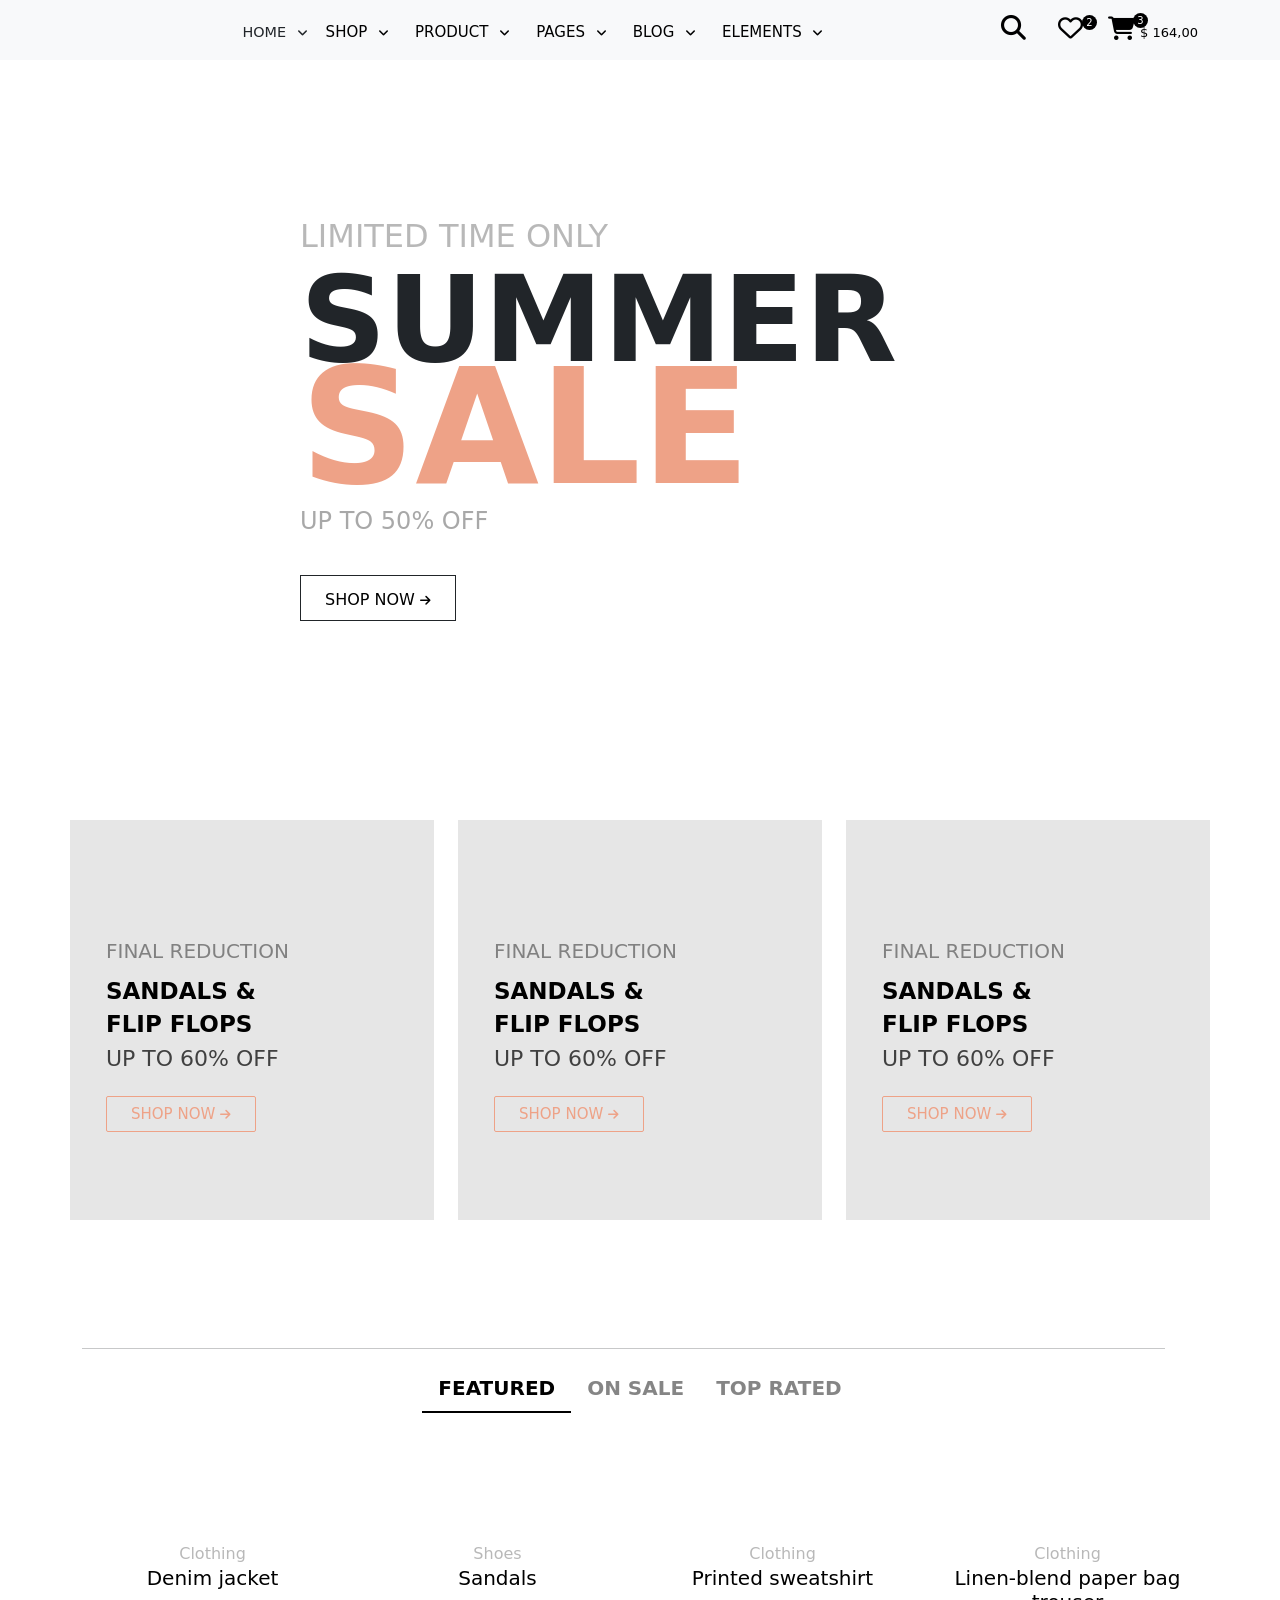
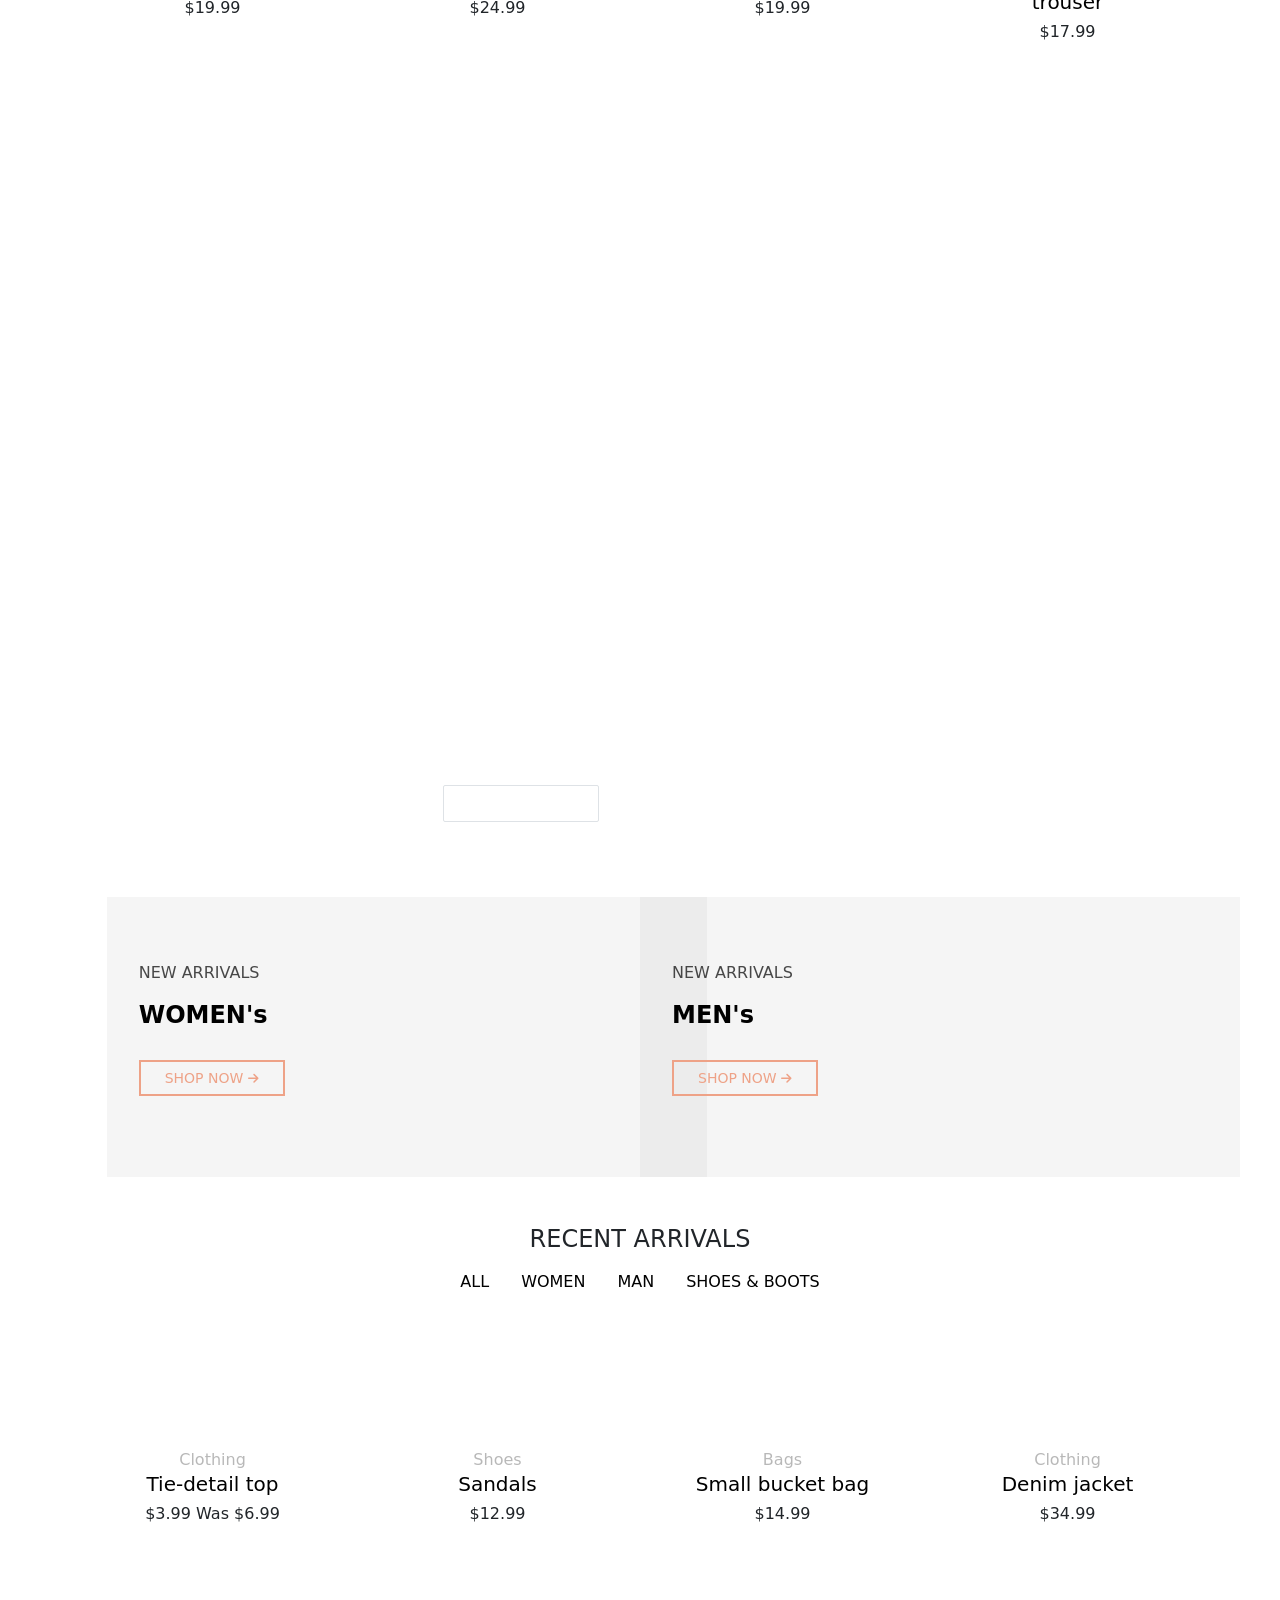
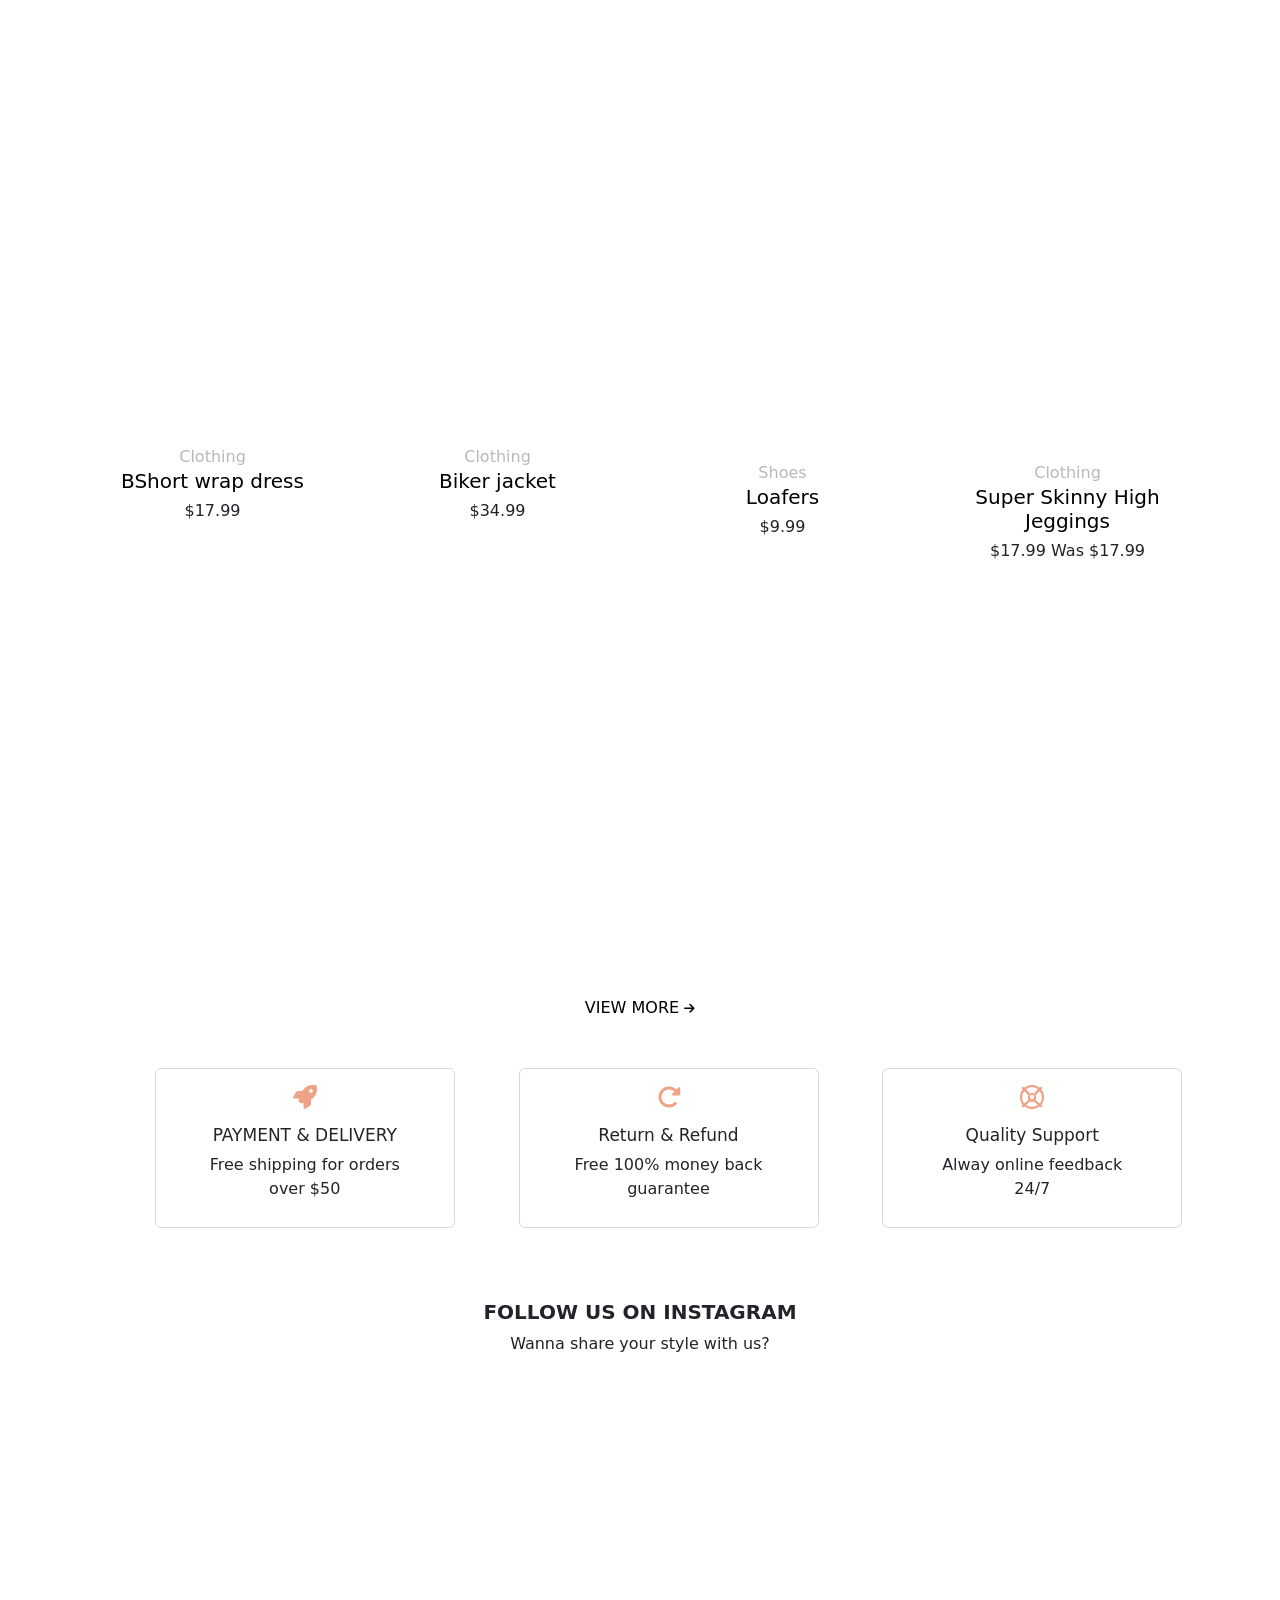
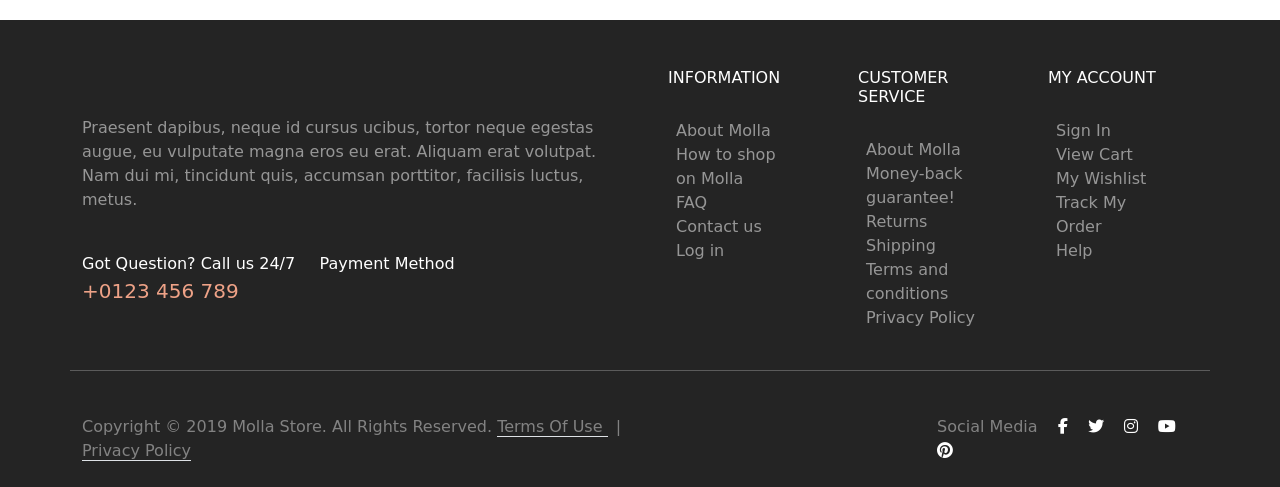
==== commit 86b4fc93: "currently working on improving the responsiveness of the navbar" ====
--- a/front/fashion-4/fashionFour.html
+++ b/front/fashion-4/fashionFour.html
@@ -81,7 +81,7 @@
                                   background-image: url(../fashion-4/image/demos/1.jpg);
                                 "
                               ></span>
-                              <span>01-furniture store</span>
+                              <span>01 - furniture store</span>
                               <!-- <img src="../fashion-4/image/demos/1.jpg" alt="" class="img-fluid"> -->
                             </a>
                           </div>
@@ -102,7 +102,7 @@
                                   background-image: url(../fashion-4/image/demos/2.jpg);
                                 "
                               ></span>
-                              <span>01-furniture store</span>
+                              <span>02 - furniture store</span>
                               <!-- <img src="../fashion-4/image/demos/1.jpg" alt="" class="img-fluid"> -->
 
                               <!-- <img src="../fashion-4/image/demos/2.jpg" alt="" class="img-fluid"> -->
@@ -125,7 +125,7 @@
                                   background-image: url(../fashion-4/image/demos/3.jpg);
                                 "
                               ></span>
-                              <span>01-furniture store</span>
+                              <span>03 - furniture store</span>
                               <!-- <img src="../fashion-4/image/demos/1.jpg" alt="" class="img-fluid"> -->
 
                               <!-- <img src="../fashion-4/image/demos/3.jpg" alt="" class="img-fluid"> -->
@@ -148,7 +148,7 @@
                                   background-image: url(../fashion-4/image/demos/4.jpg);
                                 "
                               ></span>
-                              <span>01-furniture store</span>
+                              <span>04 - furniture store</span>
                               <!-- <img src="../fashion-4/image/demos/1.jpg" alt="" class="img-fluid"> -->
 
                               <!-- <img src="../fashion-4/image/demos/4.jpg" alt="" class="img-fluid"> -->
@@ -171,7 +171,7 @@
                                   background-image: url(../fashion-4/image/demos/5.jpg);
                                 "
                               ></span>
-                              <span>01-furniture store</span>
+                              <span>05 - furniture store</span>
                               <!-- <img src="../fashion-4/image/demos/1.jpg" alt="" class="img-fluid"> -->
 
                               <!-- <img src="../fashion-4/image/demos/5.jpg" alt="" class="img-fluid"> -->
@@ -198,7 +198,7 @@
                                   background-image: url(../fashion-4/image/demos/6.jpg);
                                 "
                               ></span>
-                              <span>06-furniture store</span>
+                              <span>06 - furniture store</span>
                               <!-- <img src="../fashion-4/image/demos/1.jpg" alt="" class="img-fluid"> -->
 
                               <!-- <img src="../fashion-4/image/demos/6.jpg" alt="" class="img-fluid"> -->
@@ -210,7 +210,7 @@
                           <a href="">06-furniture store</a>
                         </div> -->
                         </div>
-                        <div class="col-sm-4 col-md-2 col-lg-2">
+                        <div class="col-sm-4 col-md-2 col-lg-2 mt-3">
                           <div class="demo_bg">
                             <a
                               href=""
@@ -222,7 +222,7 @@
                                   background-image: url(../fashion-4/image/demos/7.jpg);
                                 "
                               ></span>
-                              <span>01-furniture store</span>
+                              <span>07 - furniture store</span>
                               <!-- <img src="../fashion-4/image/demos/1.jpg" alt="" class="img-fluid"> -->
 
                               <!-- <img src="../fashion-4/image/demos/7.jpg" alt="" class="img-fluid"> -->
@@ -233,7 +233,7 @@
                           <a href="">07-furniture store</a>
                         </div> -->
                         </div>
-                        <div class="col-sm-4 col-md-2 col-lg-2">
+                        <div class="col-sm-4 col-md-2 col-lg-2 mt-3">
                           <div class="demo_bg">
                             <a
                               href=""
@@ -245,7 +245,7 @@
                                   background-image: url(../fashion-4/image/demos/8.jpg);
                                 "
                               ></span>
-                              <span>08-furniture store</span>
+                              <span>08 - furniture store</span>
                               <!-- <img src="../fashion-4/image/demos/1.jpg" alt="" class="img-fluid"> -->
 
                               <!-- <img src="../fashion-4/image/demos/8.jpg" alt="" class="img-fluid"> -->
@@ -256,7 +256,7 @@
                           <a href="">08-furniture store</a>
                         </div> -->
                         </div>
-                        <div class="col-sm-4 col-md-2 col-lg-2">
+                        <div class="col-sm-4 col-md-2 col-lg-2 mt-3">
                           <div class="demo_bg">
                             <a
                               href=""
@@ -268,7 +268,7 @@
                                   background-image: url(../fashion-4/image/demos/9.jpg);
                                 "
                               ></span>
-                              <span>01-furniture store</span>
+                              <span>09 - furniture store</span>
                               <!-- <img src="../fashion-4/image/demos/1.jpg" alt="" class="img-fluid"> -->
 
                               <!-- <img src="../fashion-4/image/demos/9.jpg" alt="" class="img-fluid"> -->
@@ -279,7 +279,7 @@
                           <a href="">09-furniture store</a>
                         </div> -->
                         </div>
-                        <div class="col-sm-4 col-md-2 col-lg-2">
+                        <div class="col-sm-4 col-md-2 col-lg-2 mt-3">
                           <div class="demo_bg">
                             <a
                               href=""
@@ -291,7 +291,7 @@
                                   background-image: url(../fashion-4/image/demos/10.jpg);
                                 "
                               ></span>
-                              <span>01-furniture store</span>
+                              <span> 10 - furniture store</span>
                               <!-- <img src="../fashion-4/image/demos/1.jpg" alt="" class="img-fluid"> -->
 
                               <!-- <img src="../fashion-4/image/demos/10.jpg" alt="" class="img-fluid"> -->
@@ -302,7 +302,151 @@
                           <a href="">10-furniture store</a>
                         </div> -->
                         </div>
+                        <!-- ..................... -->
                       </div>
+                      <div class="demo-bg-hidden">
+                        <div class="col-sm-4 col-md-2 col-lg-2 mt-3">
+                          <div class="demo_bg">
+                            <a
+                              href=""
+                              class="d-flex flex-column justify-content-center align-item-center overflow-hidden"
+                            >
+                              <span>11 - furniture simple store</span>
+                            </a>
+                          </div>
+                        </div>
+                        <div class="col-sm-4 col-md-2 col-lg-2 mt-3">
+                          <div class="demo_bg">
+                            <a
+                              href=""
+                              class="d-flex flex-column justify-content-center align-item-center overflow-hidden"
+                            >
+                              <span>12 - furniture simple store</span>
+                            </a>
+                          </div>
+                        </div>
+                        <div class="col-sm-4 col-md-2 col-lg-2 mt-3">
+                          <div class="demo_bg">
+                            <a
+                              href=""
+                              class="d-flex flex-column justify-content-center align-item-center overflow-hidden"
+                            >
+                              <span>13 - market</span>
+                            </a>
+                          </div>
+                        </div>
+                        <div class="col-sm-4 col-md-2 col-lg-2 mt-3">
+                          <div class="demo_bg">
+                            <a
+                              href=""
+                              class="d-flex flex-column justify-content-center align-item-center overflow-hidden"
+                            >
+                              <span>14 - market fullwidth</span>
+                            </a>
+                          </div>
+                        </div>
+                        <div class="col-sm-4 col-md-2 col-lg-2 mt-3">
+                          <div class="demo_bg">
+                            <a
+                              href=""
+                              class="d-flex flex-column justify-content-center align-item-center overflow-hidden"
+                            >
+                              <span>15 - lookbook 1</span>
+                            </a>
+                          </div>
+                        </div>
+                        <div class="col-sm-4 col-md-2 col-lg-2 mt-3">
+                          <div class="demo_bg">
+                            <a
+                              href=""
+                              class="d-flex flex-column justify-content-center align-item-center overflow-hidden"
+                            >
+                              <span>16 - lookbook 2</span>
+                            </a>
+                          </div>
+                        </div>
+                        <div class="col-sm-4 col-md-2 col-lg-2 mt-3">
+                          <div class="demo_bg">
+                            <a
+                              href=""
+                              class="d-flex flex-column justify-content-center align-item-center overflow-hidden"
+                            >
+                              <span>17 - fashion store</span>
+                            </a>
+                          </div>
+                        </div>
+                        <div class="col-sm-4 col-md-2 col-lg-2 mt-3">
+                          <div class="demo_bg">
+                            <a
+                              href=""
+                              class="d-flex flex-column justify-content-center align-item-center overflow-hidden"
+                            >
+                              <span>18 - fashion store (with sidebar)</span>
+                            </a>
+                          </div>
+                        </div>
+                        <div class="col-sm-4 col-md-2 col-lg-2 mt-3">
+                          <div class="demo_bg">
+                            <a
+                              href=""
+                              class="d-flex flex-column justify-content-center align-item-center overflow-hidden"
+                            >
+                              <span>19 - games store</span>
+                            </a>
+                          </div>
+                        </div>
+                        <div class="col-sm-4 col-md-2 col-lg-2 mt-3">
+                          <div class="demo_bg">
+                            <a
+                              href=""
+                              class="d-flex flex-column justify-content-center align-item-center overflow-hidden"
+                            >
+                              <span>20 - book store</span>
+                            </a>
+                          </div>
+                        </div>
+                        <div class="col-sm-4 col-md-2 col-lg-2 mt-3">
+                          <div class="demo_bg">
+                            <a
+                              href=""
+                              class="d-flex flex-column justify-content-center align-item-center overflow-hidden"
+                            >
+                              <span>21 - sport store</span>
+                            </a>
+                          </div>
+                        </div>
+                        <div class="col-sm-4 col-md-2 col-lg-2 mt-3">
+                          <div class="demo_bg">
+                            <a
+                              href=""
+                              class="d-flex flex-column justify-content-center align-item-center overflow-hidden"
+                            >
+                              <span>22 - tools store</span>
+                            </a>
+                          </div>
+                        </div>
+                        <div class="col-sm-4 col-md-2 col-lg-2 mt-3">
+                          <div class="demo_bg">
+                            <a
+                              href=""
+                              class="d-flex flex-column justify-content-center align-item-center overflow-hidden"
+                            >
+                              <span>23 - fashion left navigation store</span>
+                            </a>
+                          </div>
+                        </div>
+                        <div class="col-sm-4 col-md-2 col-lg-2 mt-3">
+                          <div class="demo_bg">
+                            <a
+                              href=""
+                              class="d-flex flex-column justify-content-center align-item-center overflow-hidden"
+                            >
+                              <span>24 - extreme sport store</span>
+                            </a>
+                          </div>
+                        </div>
+                      </div>
+
                       <div class="mega-menu-action">
                         <a href=""
                           >VIEW ALL DEMOS
@@ -564,6 +708,12 @@
                   </ul>
                 </li>
               </ul>
+              <div class="header-icon-phn">
+                <a href=""><i class="fa-brands fa-facebook"></i></a>
+                <a href=""><i class="fa-brands fa-twitter"></i></a>
+                <a href=""><i class="fa-brands fa-instagram"></i></a>
+                <a href=""><i class="fa-brands fa-youtube"></i></a>
+              </div>
             </div>
           </div>
 
@@ -871,14 +1021,14 @@
                 </div>
 
                 <div class="product-action-vertical">
-                  <a href="">
+                  <a href="" class="text-white">
                     <span class="product-action-cart"
                       ><i class="fa-solid fa-cart-shopping"></i
                     ></span>
                     ADD TO CART
                   </a>
                 </div>
-                <div class="product-body">
+                <div class="product-body text-center mt-3">
                   <div class="product-body-head">
                     <a href="">Clothing</a>
                   </div>
@@ -889,7 +1039,7 @@
                   <div class="product-price"></div>
                   <div class="product-nav">
                     <div class="container">
-                      <div class="product-nav-thumb-main">
+                      <div class="product-nav-thumb-main text-center m-auto">
                         <div class="row justify-content-center mt-3">
                           <div class="col-sm-3 col-2 col-md-4 col-lg-2">
                             <div class="product-nav-thumbs">
@@ -954,14 +1104,14 @@
                 </div>
 
                 <div class="product-action-vertical">
-                  <a href="">
+                  <a href="" class="text-white">
                     <span class="product-action-cart"
                       ><i class="fa-solid fa-cart-shopping"></i
                     ></span>
                     ADD TO CART
                   </a>
                 </div>
-                <div class="product-body">
+                <div class="product-body text-center mt-3">
                   <div class="product-body-head">
                     <a href="">Shoes</a>
                   </div>
@@ -1000,14 +1150,14 @@
                   </a>
                 </div>
                 <div class="product-action-vertical">
-                  <a href="">
+                  <a href="" class="text-white">
                     <span class="product-action-cart"
                       ><i class="fa-solid fa-cart-shopping"></i
                     ></span>
                     ADD TO CART
                   </a>
                 </div>
-                <div class="product-body">
+                <div class="product-body text-center mt-3">
                   <div class="product-body-head">
                     <a href="">Clothing</a>
                   </div>
@@ -1046,14 +1196,14 @@
                   </a>
                 </div>
                 <div class="product-action-vertical">
-                  <a href="">
+                  <a href="" class="text-white">
                     <span class="product-action-cart"
                       ><i class="fa-solid fa-cart-shopping"></i
                     ></span>
                     ADD TO CART
                   </a>
                 </div>
-                <div class="product-body">
+                <div class="product-body text-center mt-3">
                   <div class="product-body-head">
                     <a href="">Clothing</a>
                   </div>
@@ -1067,9 +1217,9 @@
                   <div class="product-price"></div>
                   <div class="product-nav">
                     <div class="container">
-                      <div class="product-nav-thumb-main">
+                      <div class="product-nav-thumb-main text-center m-auto">
                         <div class="row justify-content-center mt-3">
-                          <div class="col-sm-3 col-md-4 col-lg-2">
+                          <div class="col-2 col-md-4 col-lg-3">
                             <div class="product-nav-thumbs">
                               <a href="">
                                 <img
@@ -1079,7 +1229,7 @@
                               </a>
                             </div>
                           </div>
-                          <div class="col-sm-3 col-md-4 col-lg-2">
+                          <div class="col-2 col-md-4 col-lg-3">
                             <div class="product-nav-thumbs">
                               <a href="">
                                 <img
@@ -1130,14 +1280,14 @@
                   </a>
                 </div>
                 <div class="product-action-vertical">
-                  <a href="">
+                  <a href="" class="text-white">
                     <span class="product-action-cart"
                       ><i class="fa-solid fa-cart-shopping"></i
                     ></span>
                     ADD TO CART
                   </a>
                 </div>
-                <div class="product-body">
+                <div class="product-body text-center mt-3">
                   <div class="product-body-head">
                     <a href="">Shoes</a>
                   </div>
@@ -1174,14 +1324,14 @@
                   </a>
                 </div>
                 <div class="product-action-vertical">
-                  <a href="">
+                  <a href="" class="text-white">
                     <span class="product-action-cart"
                       ><i class="fa-solid fa-cart-shopping"></i
                     ></span>
                     ADD TO CART
                   </a>
                 </div>
-                <div class="product-body">
+                <div class="product-body text-center mt-3">
                   <div class="product-body-head">
                     <a href="">Clothing</a>
                   </div>
@@ -1230,14 +1380,14 @@
                 </div>
 
                 <div class="product-action-vertical">
-                  <a href="">
+                  <a href="" class="text-white">
                     <span class="product-action-cart"
                       ><i class="fa-solid fa-cart-shopping"></i
                     ></span>
                     ADD TO CART
                   </a>
                 </div>
-                <div class="product-body">
+                <div class="product-body text-center mt-3">
                   <div class="product-body-head">
                     <a href="">Shoes</a>
                   </div>
@@ -1276,14 +1426,14 @@
                 </div>
 
                 <div class="product-action-vertical">
-                  <a href="">
+                  <a href="" class="text-white">
                     <span class="product-action-cart"
                       ><i class="fa-solid fa-cart-shopping"></i
                     ></span>
                     ADD TO CART
                   </a>
                 </div>
-                <div class="product-body">
+                <div class="product-body text-center mt-3">
                   <div class="product-body-head">
                     <a href="">Clothing</a>
                   </div>
@@ -1323,14 +1473,14 @@
                 </div>
 
                 <div class="product-action-vertical">
-                  <a href="">
+                  <a href="" class="text-white">
                     <span class="product-action-cart"
                       ><i class="fa-solid fa-cart-shopping"></i
                     ></span>
                     ADD TO CART
                   </a>
                 </div>
-                <div class="product-body">
+                <div class="product-body text-center mt-3">
                   <div class="product-body-head">
                     <a href="">Clothing</a>
                   </div>
@@ -1344,7 +1494,7 @@
                   <div class="product-price"></div>
                   <div class="product-nav">
                     <div class="container">
-                      <div class="product-nav-thumb-main">
+                      <div class="product-nav-thumb-main text-center m-auto">
                         <div class="row justify-content-center mt-3">
                           <div class="col-lg-2 col-md-4 col-sm-12">
                             <div class="product-nav-thumbs">
@@ -1552,14 +1702,14 @@
                   </a>
                 </div>
                 <div class="product-action-vertical">
-                  <a href="">
+                  <a href="" class="text-white">
                     <span class="product-action-cart"
                       ><i class="fa-solid fa-cart-shopping"></i
                     ></span>
                     ADD TO CART
                   </a>
                 </div>
-                <div class="product-body">
+                <div class="product-body text-center mt-3">
                   <div class="product-body-head">
                     <a href="">Clothing</a>
                   </div>
@@ -1597,14 +1747,14 @@
                   </a>
                 </div>
                 <div class="product-action-vertical">
-                  <a href="">
+                  <a href="" class="text-white">
                     <span class="product-action-cart"
                       ><i class="fa-solid fa-cart-shopping"></i
                     ></span>
                     ADD TO CART
                   </a>
                 </div>
-                <div class="product-body">
+                <div class="product-body text-center mt-3">
                   <div class="product-body-head">
                     <a href="">Shoes</a>
                   </div>
@@ -1643,14 +1793,14 @@
                   </a>
                 </div>
                 <div class="product-action-vertical">
-                  <a href="">
+                  <a href="" class="text-white">
                     <span class="product-action-cart"
                       ><i class="fa-solid fa-cart-shopping"></i
                     ></span>
                     ADD TO CART
                   </a>
                 </div>
-                <div class="product-body">
+                <div class="product-body text-center mt-3">
                   <div class="product-body-head">
                     <a href="">Bags</a>
                   </div>
@@ -1663,7 +1813,7 @@
                   </div>
                   <div class="product-nav">
                     <div class="container">
-                      <div class="product-nav-thumb-main">
+                      <div class="product-nav-thumb-main text-center m-auto">
                         <div class="row justify-content-center mt-3">
                           <div class="col-sm-3 col-lg-2 col-md-4">
                             <div class="product-nav-thumbs">
@@ -1717,14 +1867,14 @@
                   </a>
                 </div>
                 <div class="product-action-vertical">
-                  <a href="">
+                  <a href="" class="text-white">
                     <span class="product-action-cart"
                       ><i class="fa-solid fa-cart-shopping"></i
                     ></span>
                     ADD TO CART
                   </a>
                 </div>
-                <div class="product-body">
+                <div class="product-body text-center mt-3">
                   <div class="product-body-head">
                     <a href="">Clothing</a>
                   </div>
@@ -1766,7 +1916,7 @@
                   </a>
                 </div>
                 <div class="product-action-vertical">
-                  <a href="">
+                  <a href="" class="text-white">
                     <span class="product-action-cart"
                       ><i class="fa-solid fa-cart-shopping"></i
                     ></span>
@@ -1810,7 +1960,7 @@
                   </a>
                 </div>
                 <div class="product-action-vertical">
-                  <a href="">
+                  <a href="" class="text-white">
                     <span class="product-action-cart"
                       ><i class="fa-solid fa-cart-shopping"></i
                     ></span>
@@ -1829,7 +1979,7 @@
                   </div>
                   <div class="product-nav">
                     <div class="container">
-                      <div class="product-nav-thumb-main">
+                      <div class="product-nav-thumb-main text-center m-auto">
                         <div class="row justify-content-center mt-3">
                           <div class="col-sm-2 col-md-4 col-lg-2">
                             <div class="product-nav-thumbs">
@@ -1883,14 +2033,14 @@
                   </a>
                 </div>
                 <div class="product-action-vertical">
-                  <a href="">
+                  <a href="" class="text-white">
                     <span class="product-action-cart"
                       ><i class="fa-solid fa-cart-shopping"></i
                     ></span>
                     ADD TO CART
                   </a>
                 </div>
-                <div class="product-body">
+                <div class="product-body text-center mt-3">
                   <div class="product-body-head">
                     <a href="">Shoes</a>
                   </div>
@@ -1929,14 +2079,14 @@
                   </a>
                 </div>
                 <div class="product-action-vertical">
-                  <a href="">
+                  <a href="" class="text-white">
                     <span class="product-action-cart"
                       ><i class="fa-solid fa-cart-shopping"></i
                     ></span>
                     ADD TO CART
                   </a>
                 </div>
-                <div class="product-body">
+                <div class="product-body text-center mt-3">
                   <div class="product-body-head">
                     <a href="">Clothing</a>
                   </div>
@@ -1985,14 +2135,14 @@
                   </a>
                 </div>
                 <div class="product-action-vertical">
-                  <a href="">
+                  <a href="" class="text-white">
                     <span class="product-action-cart"
                       ><i class="fa-solid fa-cart-shopping"></i
                     ></span>
                     ADD TO CART
                   </a>
                 </div>
-                <div class="product-body">
+                <div class="product-body text-center mt-3">
                   <div class="product-body-head">
                     <a href="">Clothing</a>
                   </div>
@@ -2030,14 +2180,14 @@
                   </a>
                 </div>
                 <div class="product-action-vertical">
-                  <a href="">
+                  <a href="" class="text-white">
                     <span class="product-action-cart"
                       ><i class="fa-solid fa-cart-shopping"></i
                     ></span>
                     ADD TO CART
                   </a>
                 </div>
-                <div class="product-body">
+                <div class="product-body text-center mt-3">
                   <div class="product-body-head">
                     <a href="">Clothing</a>
                   </div>
@@ -2050,7 +2200,7 @@
                   </div>
                   <div class="product-nav">
                     <div class="container">
-                      <div class="product-nav-thumb-main">
+                      <div class="product-nav-thumb-main text-center m-auto">
                         <div class="row justify-content-center mt-3">
                           <div class="col-sm-3 col-md-2 col-lg-2">
                             <div class="product-nav-thumbs">
@@ -2115,14 +2265,14 @@
                   </a>
                 </div>
                 <div class="product-action-vertical">
-                  <a href="">
+                  <a href="" class="text-white">
                     <span class="product-action-cart"
                       ><i class="fa-solid fa-cart-shopping"></i
                     ></span>
                     ADD TO CART
                   </a>
                 </div>
-                <div class="product-body">
+                <div class="product-body text-center mt-3">
                   <div class="product-body-head">
                     <a href="">Shoes</a>
                   </div>
@@ -2160,14 +2310,14 @@
                   </a>
                 </div>
                 <div class="product-action-vertical">
-                  <a href="">
+                  <a href="" class="text-white">
                     <span class="product-action-cart"
                       ><i class="fa-solid fa-cart-shopping"></i
                     ></span>
                     ADD TO CART
                   </a>
                 </div>
-                <div class="product-body">
+                <div class="product-body text-center mt-3">
                   <div class="product-body-head">
                     <a href="">Clothing</a>
                   </div>
@@ -2190,7 +2340,7 @@
         role="tabpanel"
         aria-labelledby="pills-shoes-tab"
       >
-        <div class="row mt-5 justify-content-center">
+        <div class="row mt-5 gx-0 justify-content-center">
           <div class="col-lg-3 col-md-6 col-sm-6">
             <div class="product-media-2">
               <div class="product-media">
@@ -2216,14 +2366,14 @@
                 </a>
               </div>
               <div class="product-action-vertical">
-                <a href="">
+                <a href="" class="text-white">
                   <span class="product-action-cart"
                     ><i class="fa-solid fa-cart-shopping"></i
                   ></span>
                   ADD TO CART
                 </a>
               </div>
-              <div class="product-body">
+              <div class="product-body text-center mt-3">
                 <div class="product-body-head">
                   <a href="">Shoes</a>
                 </div>
@@ -2262,14 +2412,14 @@
                 </a>
               </div>
               <div class="product-action-vertical">
-                <a href="">
+                <a href="" class="text-white">
                   <span class="product-action-cart"
                     ><i class="fa-solid fa-cart-shopping"></i
                   ></span>
                   ADD TO CART
                 </a>
               </div>
-              <div class="product-body">
+              <div class="product-body text-center mt-3">
                 <div class="product-body-head">
                   <a href="">Clothing</a>
                 </div>
@@ -2284,7 +2434,7 @@
           </div>
         </div>
         <div class="container">
-          <div class="row mt-5">
+          <div class="row mt-5 justify-content-center">
             <div class="col-lg-3 col-md-6 col-sm-6">
               <div class="product-media-2">
                 <div class="product-media">
@@ -2310,14 +2460,14 @@
                   </a>
                 </div>
                 <div class="product-action-vertical">
-                  <a href="">
+                  <a href="" class="text-white">
                     <span class="product-action-cart"
                       ><i class="fa-solid fa-cart-shopping"></i
                     ></span>
                     ADD TO CART
                   </a>
                 </div>
-                <div class="product-body">
+                <div class="product-body text-center mt-3">
                   <div class="product-body-head">
                     <a href="">Bags</a>
                   </div>
@@ -2329,7 +2479,7 @@
                   </div>
                   <div class="product-nav">
                     <div class="container">
-                      <div class="product-nav-thumb-main">
+                      <div class="product-nav-thumb-main text-center m-auto">
                         <div class="row justify-content-center mt-3">
                           <div class="col-sm-3 col-md-4 col-lg-2">
                             <div class="product-nav-thumbs">
@@ -2383,14 +2533,14 @@
                   </a>
                 </div>
                 <div class="product-action-vertical">
-                  <a href="">
+                  <a href="" class="text-white">
                     <span class="product-action-cart"
                       ><i class="fa-solid fa-cart-shopping"></i
                     ></span>
                     ADD TO CART
                   </a>
                 </div>
-                <div class="product-body">
+                <div class="product-body text-center mt-3">
                   <div class="product-body-head">
                     <a href="">Clothing</a>
                   </div>
--- a/front/fashion-4/stylecss/fashionFour_media.css
+++ b/front/fashion-4/stylecss/fashionFour_media.css
@@ -1,124 +1,235 @@
-@media screen and (min-width:300px) and (max-width:700px) {
-
-    /* and (max-width:570px){ */
-    .navbar-brand {
-        order: 2;
-    }
-
-
-    .img-1_imgbox img {
-        display: none;
-    }
-
-    .intro_slide {
-        height: 474px !important;
-    }
-
-    .img-1_imgbox img {
-        z-index: 1;
-        right: 12px !important;
-
-    }
-
-    .banner-overlay {
-        height: unset !important;
-
-    }
-
-    .intro-text-content {
-
-        left: 45px !important;
-        top: 7rem !important;
-    }
-
-    .intro_text h2 {
-        font-size: 6rem !important;
-    }
-
-    .intro_text h1 {
-        font-size: 4.5rem !important;
-    }
-
-    .banner-overlay {
-
-        margin-bottom: 26px;
-    }
-
-    .owl-stage-outer {
-        margin-bottom: 2rem;
-        text-align: center;
-    }
-
-    .product-media-2 {
-        height: unset !important;
-        padding: 0 0 1rem 0;
-
-    }
-
-    .banner-overlay-backimg {
-        width: unset !important;
-        margin-bottom: 2rem;
-    }
-
-    .banner-overlay {
-        margin-bottom: 2rem;
-        /* margin: auto !important;
-        text-align: center !important; */
-
-    }
-
-    .icon-box {
-        margin: 1rem 0;
-    }
-
-    .footer {
-        text-align: center;
-    }
-
-    /* .........................  */
-    .trend {
-        background-position: left top !important;
-    }
-
-    .icon-box {
-        width: unset !important;
-    }
-
-    .widget-two {
-        padding-top: 3rem;
-    }
-
-    .widget-about {
-        padding-bottom: 1rem;
-
-    }
-    .social-label{
-        padding-top: 1rem;
-    }
-
+@media screen and (min-width: 300px) and (max-width: 700px) {
+  /* and (max-width:570px){ */
+  .navbar-brand {
+    order: 2;
+  }
+
+  /* .img-1_imgbox img {
+   
+  } */
+  .navbar-toggler {
+    border: none !important;
+  }
+  .navbar-toggler:focus {
+    box-shadow: none;
+  }
+  .header {
+    width: 75%;
+    margin: unset !important;
+    background-color: #000000c7;
+    padding: 10px 0 10px 20px !important;
+    border-radius: 10px;
+  }
+  .navbar-nav {
+  }
+
+  .nav-link {
+    color: rgba(255, 255, 255, 0.763) !important;
+  }
+  .dropdown-item {
+    color: rgba(255, 255, 255, 0.676);
+    font-size: 13px;
+  }
+  .navbar-expand-lg .navbar-nav .dropdown-menu {
+    background-color: #0000009e !important;
+    width: 80%;
+  }
+  .btn.border-0.fw-medium {
+    color: #ffffffc8;
+  }
+  .header_search {
+    display: none;
+  }
+  /* iamge ko hide karvane ke liye */
+  .demo_bg .fur {
+    display: none;
+  }
+  .demo_bg span {
+    color: #ffffffc8;
+    font-size: 13px;
+  }
+  .demo_bg {
+    /* line-height: 40px; */
+  }
+  .row.justify-content-evenly.g-0.mt-3 h6 {
+    color: #ffffffc8;
+  }
+  .first-navbar .navbar-nav > li:first-of-type .dropdown-menu {
+    left: -10rem;
+    padding: 10px 20px 20px 20px;
+  }
+  .mega-menu-action a {
+    font-size: 13px !important;
+    padding: 5px 11px !important;
+  }
+  .mega-menu-action {
+    text-align: left !important;
+  }
+  .mega_menu h6 {
+    padding-left: 0 !important;
+  }
+  .first-navbar .navbar-nav > li:first-of-type .dropdown-menu {
+    width: 243px;
+  }
+  .demo-bg-hidden {
+    display: block !important;
+  }
+  /* ................. */
+  .header-icon-phn a i {
+    font-size: 15px;
+    color: rgba(255, 255, 255, 0.662);
+    margin: 10px 10px 10px 0;
+    border: 1px solid rgba(255, 255, 255, 0.767);
+    border-radius: 50%;
+    padding: 7px;
+  }
+  .header-icon-phn {
+    display: block !important;
+  }
+  .navbar-brand {
+    position: fixed;
+    right: 5px;
+    top: 10px;
+  }
+
+  /* Track */
+  .header ::-webkit-scrollbar-track {
+    border-radius: 0 10px 10px 0;
+  }
+
+  /* Handle */
+  .header ::-webkit-scrollbar-thumb {
+    border-radius: 0 10px 10px 0;
+  }
+
+  /* //......................... */
+
+  .shop-img-hover-main {
+    display: none !important;
+  }
+  .navbar-nav .col-lg-4.ps-1.pt-3 {
+    padding-left: 12px !important;
+    font-size: 16px !important;
+  }
+  .navbar-nav .col-lg-4.p-0.pt-3 {
+    padding-bottom: 20px !important ;
+    padding-left: 12px !important;
+    font-size: 16px !important;
+  }
+  .navbar-nav .col-lg-4.p-0 {
+    height: unset !important;
+  }
+
+  .col-lg-6.p-0 {
+    height: unset !important;
+  }
+  .navbar-nav .col-lg-6 {
+    padding-bottom: 6px !important;
+    font-size: 16px;
+    /* font-weight: 500; */
+  }
+  .intro_slide {
+    height: 474px !important;
+  }
+
+  .img-1_imgbox img {
+    z-index: 1;
+    right: 12px !important;
+    display: none;
+  }
+
+  .banner-overlay {
+    height: unset !important;
+  }
+
+  .intro-text-content {
+    left: 45px !important;
+    top: 7rem !important;
+    text-align: center;
+    display: flex;
+    justify-content: center;
+    flex-direction: column;
+  }
+
+  .intro_text h2 {
+    font-size: 5rem !important;
+  }
+
+  .intro_text h1 {
+    font-size: 3.5rem !important;
+  }
+
+  .owl-stage-outer {
+    margin-bottom: 2rem;
+    text-align: center;
+  }
+
+  .product-media-2 {
+    height: unset !important;
+    padding: 0 0 1rem 0;
+  }
+
+  .banner-overlay-backimg {
+    width: unset !important;
+    margin-bottom: 2rem;
+  }
+
+  .banner-overlay {
+    margin-bottom: 2rem;
+    padding: 0;
+    text-align: center;
+  }
+  .banner-btn a {
+    margin-bottom: 2.75rem;
+    display: inline-block;
+  }
+
+  .icon-box {
+    margin: 1rem 0;
+  }
+
+  .footer {
+    text-align: center;
+  }
+
+  /* .........................  */
+  .trend {
+    background-position: left top !important;
+  }
+
+  .icon-box {
+    width: unset !important;
+  }
+
+  .widget-two {
+    padding-top: 3rem;
+  }
+
+  .widget-about {
+    padding-bottom: 1rem;
+  }
+  .social-label {
+    padding-top: 1rem;
+  }
 }
 /* ............................  */
 
-@media screen and (min-width:700px) and (max-width:1000px){
-    .img-1_imgbox img {
-       
-        display: none;
-    }
-   
-
-.intro_text h1 {
+@media screen and (min-width: 700px) and (max-width: 1000px) {
+  .img-1_imgbox img {
+    display: none;
+  }
+
+  .intro_text h1 {
     font-size: 5.5rem !important;
-}
-.intro_text h2{
+  }
+  .intro_text h2 {
     font-size: 8rem !important;
-}
-.banner-overlay-backimg {
+  }
+  .banner-overlay-backimg {
     width: unset !important;
     margin: 0 1rem;
+  }
+  .icon-box {
+    border: none !important;
+  }
 }
-.icon-box {
-     border: none !important;
-}
-   
-
-}
--- a/front/fashion-4/stylecss/fashionFour.css
+++ b/front/fashion-4/stylecss/fashionFour.css
@@ -347,7 +347,12 @@
     top: 47px; */
   background-color: white;
 }
-
+.demo-bg-hidden {
+  display: none;
+}
+.header-icon-phn{
+  display: none;
+}
 /* 
 .demo_bg {
      max-height: 150px;
@@ -614,7 +619,7 @@
 }
 
 .product-action-vertical a {
-  color: white;
+  /* color: white; */
   font-size: 14px;
   visibility: hidden;
 }
@@ -635,10 +640,10 @@
   display: inline-block;
 }
 
-.product-body {
+/* .product-body {
   text-align: center;
   margin-top: 1rem;
-}
+} */
 
 .product_title h5 a:hover {
   color: #eea287;
